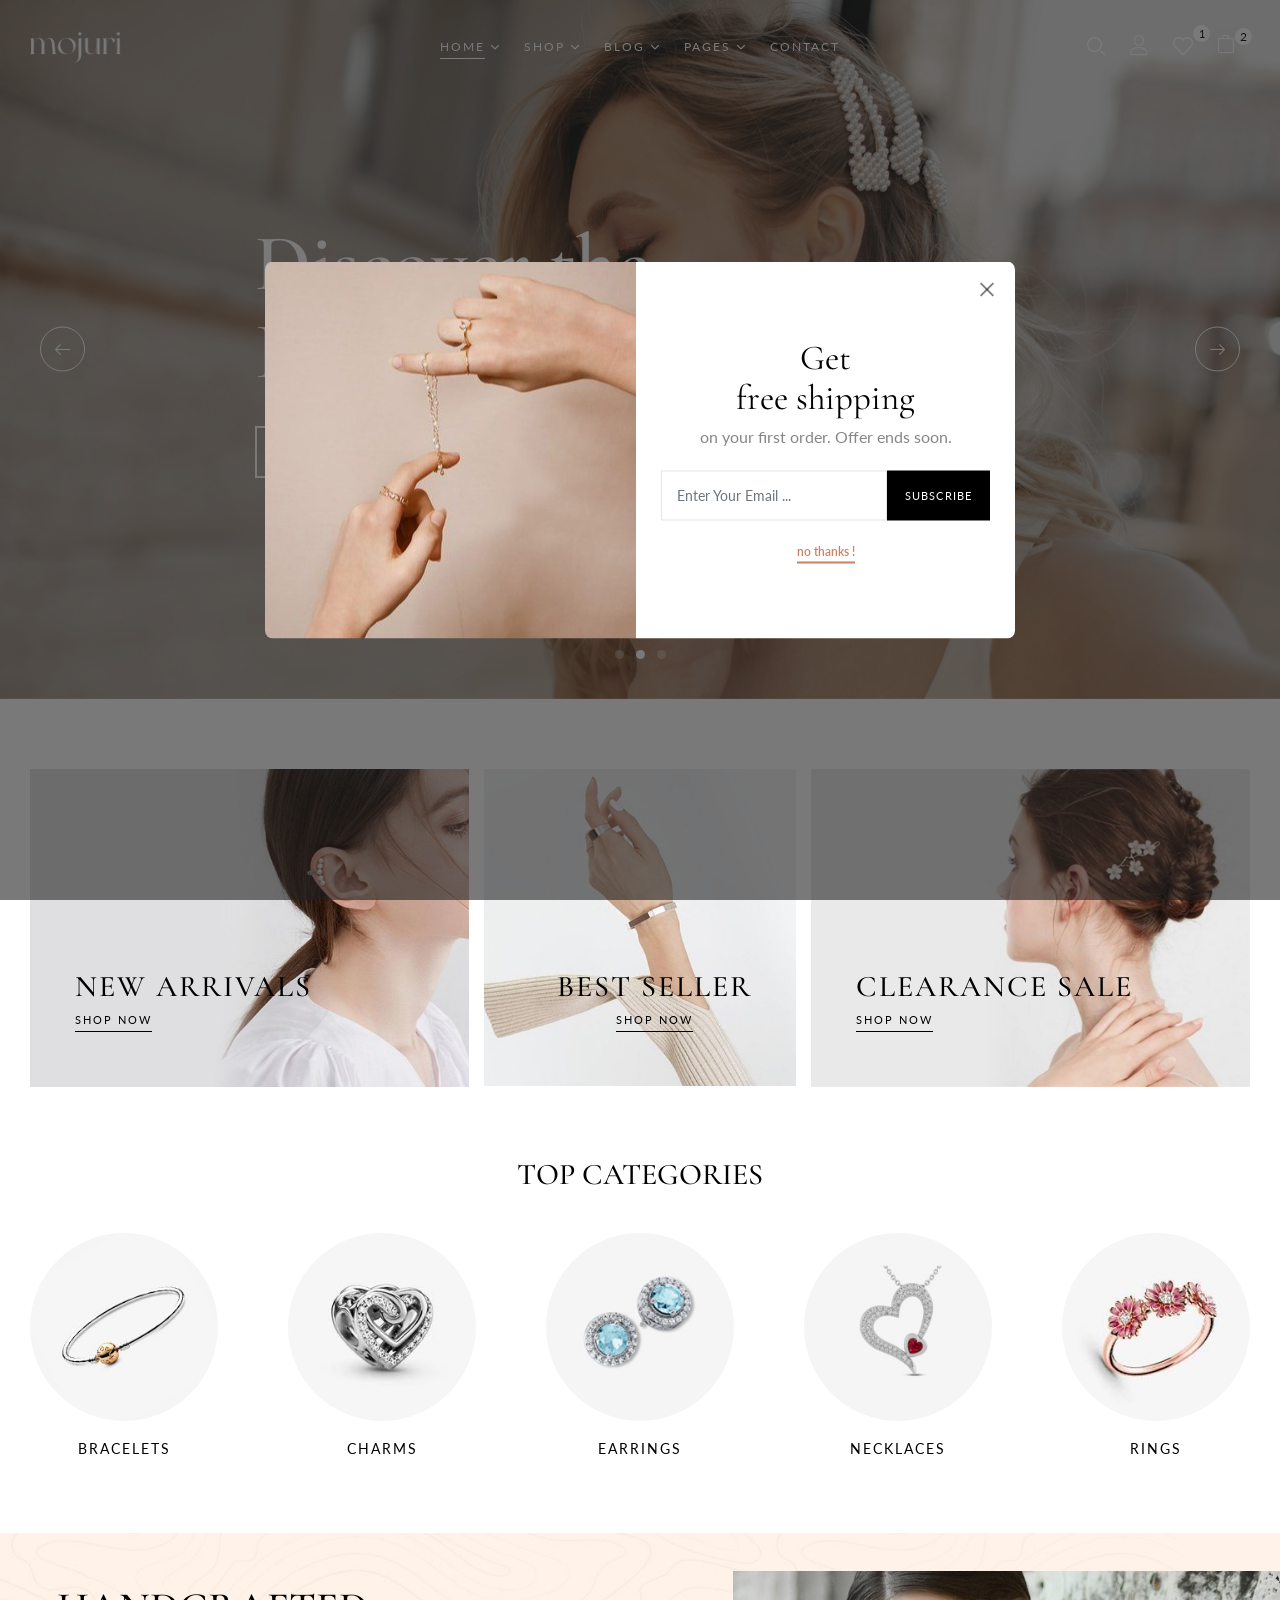
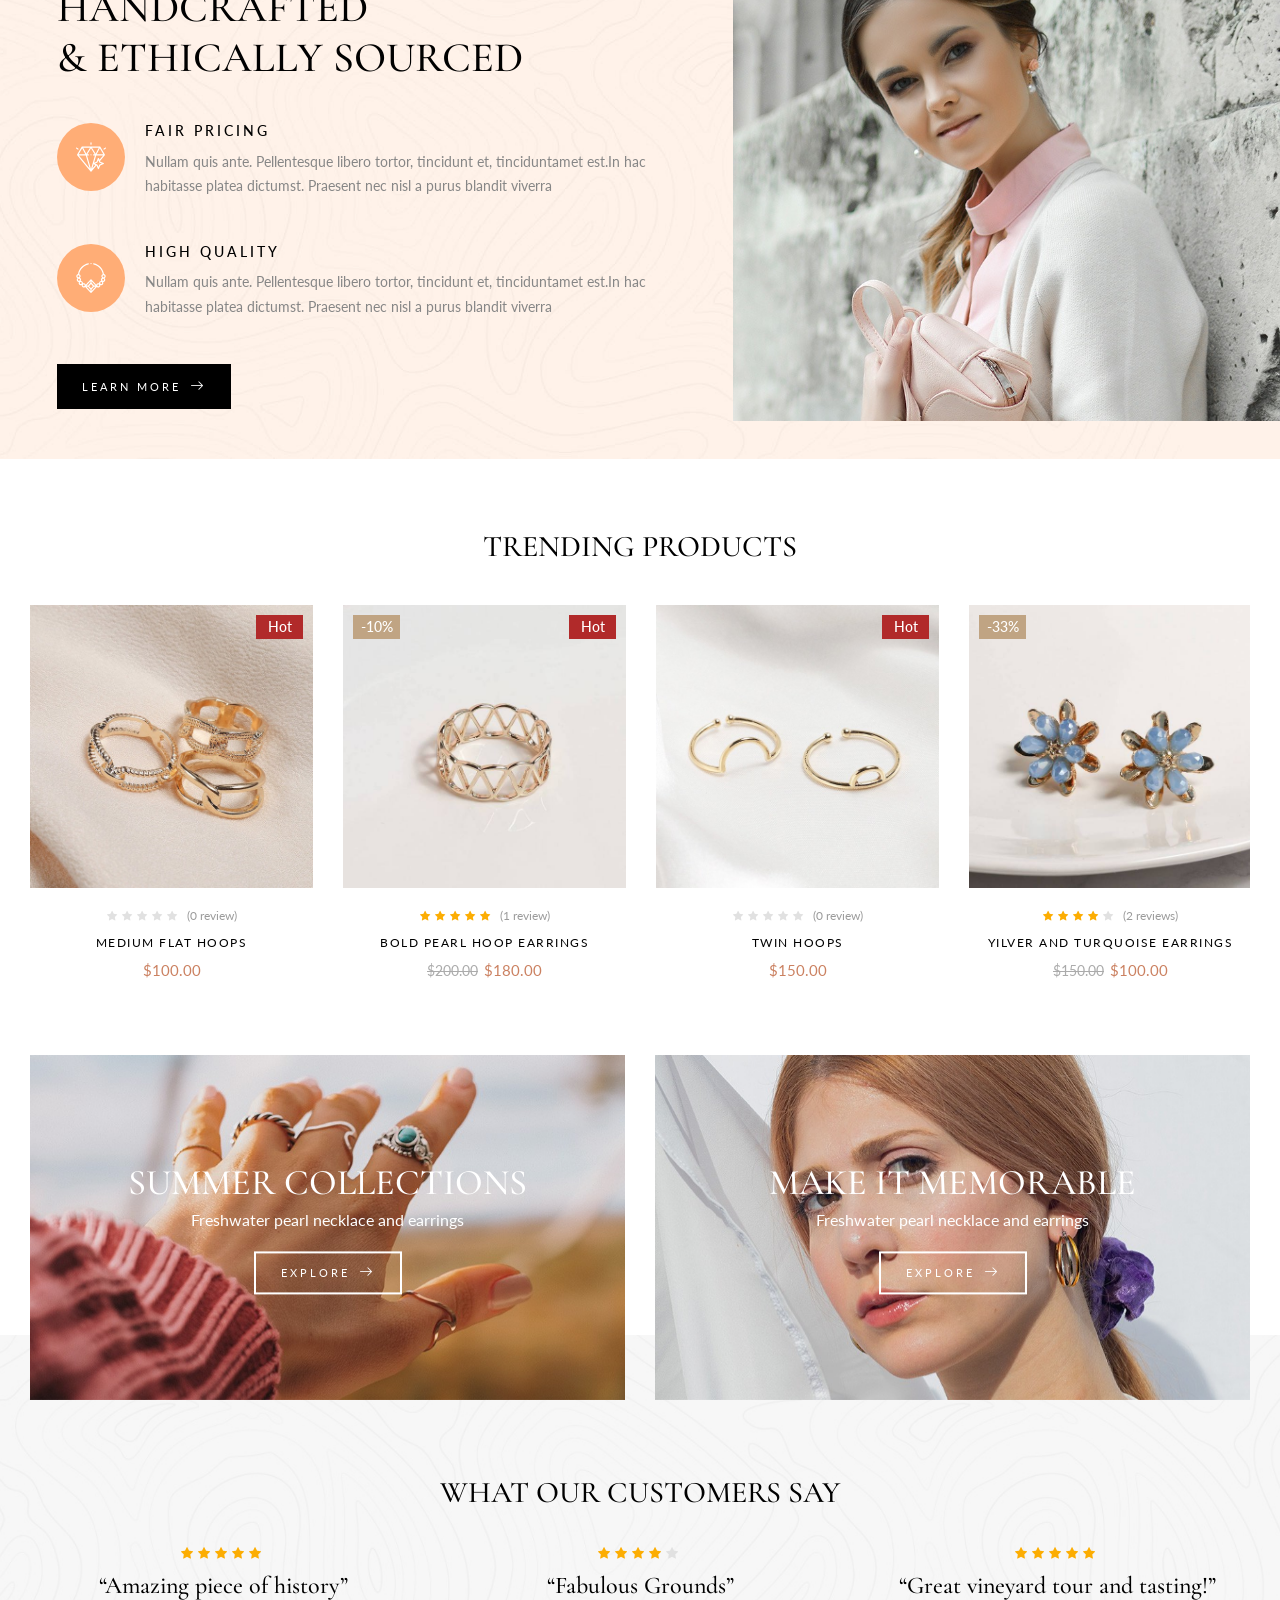
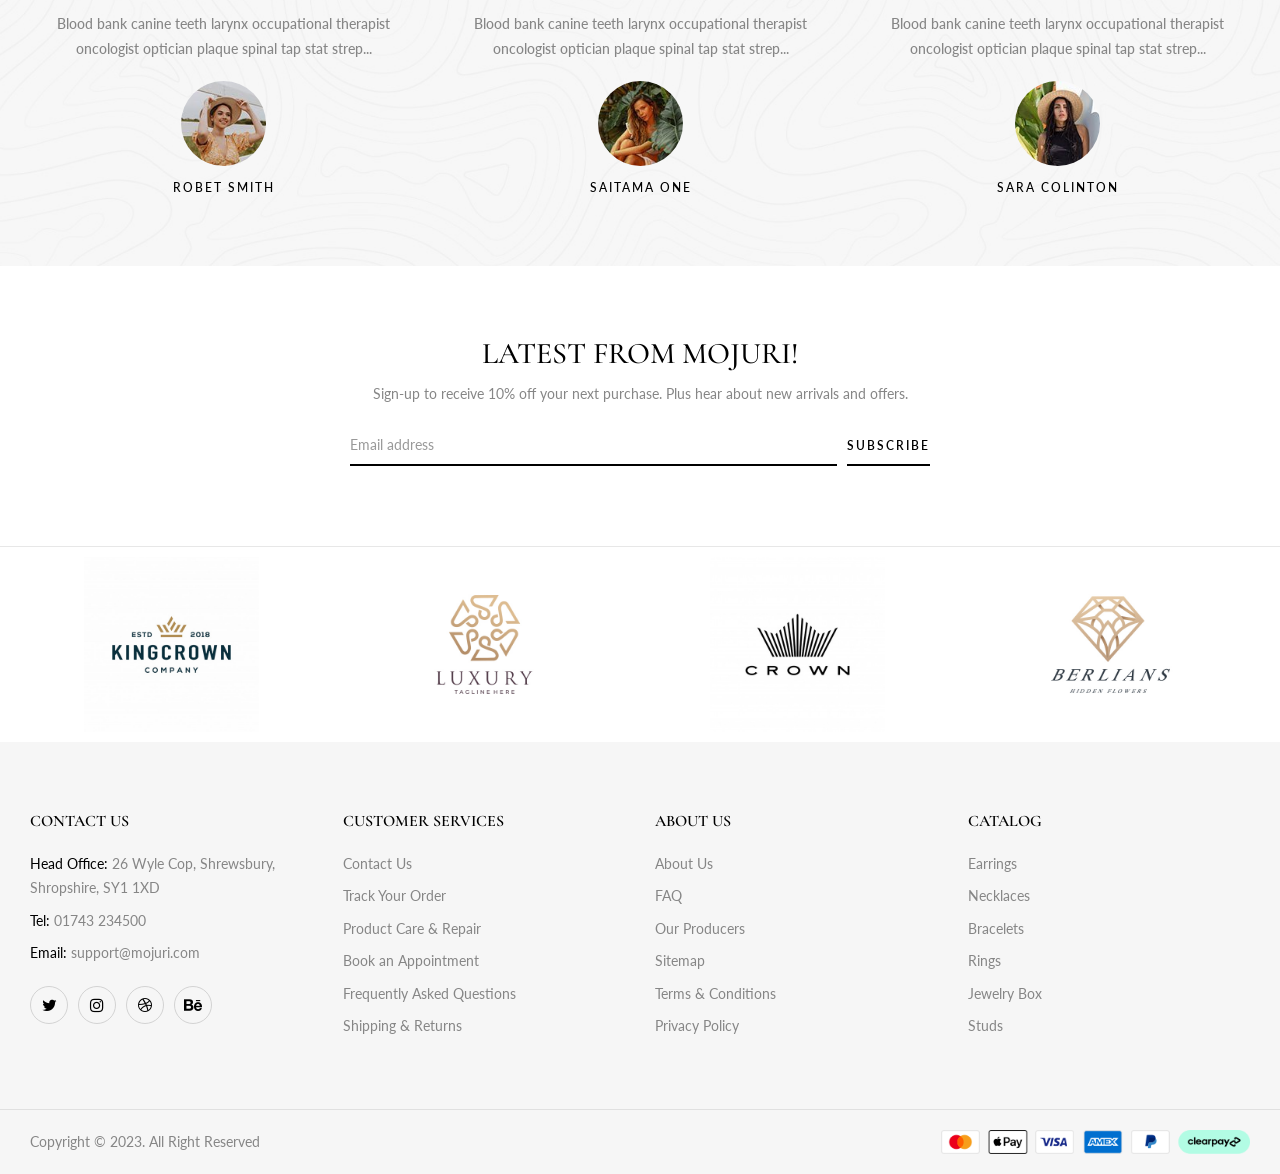
==== index.html @ 437c8e29 "content update" ====
<!DOCTYPE html>
<html lang="en">
	<head>
		<!-- Meta Data -->
		<meta charset="UTF-8">
		<meta http-equiv="X-UA-Compatible" content="IE=edge">
		<meta name="viewport" content="width=device-width, initial-scale=1">
		<title>Mojuri – Jewelry Store HTML Template</title>
		
		<!-- Favicon -->
		<link rel="shortcut icon" type="image/x-icon" href="media/favicon.png">
		
		<!-- Dependency Styles -->
		<link rel="stylesheet" href="libs/bootstrap/css/bootstrap.min.css" type="text/css">
		<link rel="stylesheet" href="libs/feather-font/css/iconfont.css" type="text/css">
		<link rel="stylesheet" href="libs/icomoon-font/css/icomoon.css" type="text/css">
		<link rel="stylesheet" href="libs/font-awesome/css/font-awesome.css" type="text/css">
		<link rel="stylesheet" href="libs/wpbingofont/css/wpbingofont.css" type="text/css">
		<link rel="stylesheet" href="libs/elegant-icons/css/elegant.css" type="text/css">
		<link rel="stylesheet" href="libs/slick/css/slick.css" type="text/css">
		<link rel="stylesheet" href="libs/slick/css/slick-theme.css" type="text/css">
		<link rel="stylesheet" href="libs/mmenu/css/mmenu.min.css" type="text/css">

		<!-- Site Stylesheet -->
		<link rel="stylesheet" href="assets/css/app.css" type="text/css">
		<link rel="stylesheet" href="assets/css/responsive.css" type="text/css">
		
		<!-- Google Web Fonts -->
		<link href="https://fonts.googleapis.com/css2?family=Cormorant+Garamond:ital,wght@0,300;0,400;0,500;0,600;0,700;1,300;1,400;1,500;1,600;1,700&display=swap" rel="stylesheet">
		<link href="https://fonts.googleapis.com/css2?family=Lato:ital,wght@0,100;0,300;0,400;0,700;0,900;1,100;1,300;1,400;1,700;1,900&display=swap" rel="stylesheet">
	</head>
	
	<body class="home">
		<div id="page" class="hfeed page-wrapper">
			<header id="site-header" class="site-header header-v1 color-white">
				<div class="header-mobile">
					<div class="section-padding">
						<div class="section-container">
							<div class="row">
								<div class="col-xl-4 col-lg-4 col-md-4 col-sm-3 col-3 header-left">
									<div class="navbar-header">
										<button type="button" id="show-megamenu" class="navbar-toggle"></button>
									</div>
								</div>
								<div class="col-xl-4 col-lg-4 col-md-4 col-sm-6 col-6 header-center">
									<div class="site-logo">
										<a href="index.html">
											<img width="400" height="79" src="media/logo-white.png" alt="Mojuri – Jewelry Store HTML Template" />
										</a>
									</div>
								</div>
								<div class="col-xl-4 col-lg-4 col-md-4 col-sm-3 col-3 header-right">
									<div class="mojuri-topcart dropdown">
										<div class="dropdown mini-cart top-cart">
											<div class="remove-cart-shadow"></div>
											<a class="dropdown-toggle cart-icon" href="#" role="button" data-toggle="dropdown" aria-haspopup="true" aria-expanded="false">
												<div class="icons-cart"><i class="icon-large-paper-bag"></i><span class="cart-count">2</span></div>
											</a>
											<div class="dropdown-menu cart-popup">
												<div class="cart-empty-wrap">
													<ul class="cart-list">
														<li class="empty">
															<span>No products in the cart.</span>
															<a class="go-shop" href="shop-grid-left.html">GO TO SHOP<i aria-hidden="true" class="arrow_right"></i></a>
														</li>
													</ul>
												</div>
												<div class="cart-list-wrap">
													<ul class="cart-list ">
														<li class="mini-cart-item">
															<a href="#" class="remove" title="Remove this item"><i class="icon_close"></i></a>
															<a href="shop-details.html" class="product-image"><img width="600" height="600" src="media/product/3.jpg" alt=""></a>
															<a href="shop-details.html" class="product-name">Twin Hoops</a>		
															<div class="quantity">Qty: 1</div>
															<div class="price">$150.00</div>
														</li>
														<li class="mini-cart-item">
															<a href="#" class="remove" title="Remove this item"><i class="icon_close"></i></a>													
															<a href="shop-details.html" class="product-image"><img width="600" height="600" src="media/product/1.jpg" alt=""></a>
															<a href="shop-details.html" class="product-name">Medium Flat Hoops</a>
															<div class="quantity">Qty: 1</div>
															<div class="price">$100.00</div>						
														</li>
													</ul>
													<div class="total-cart">
														<div class="title-total">Total: </div>
														<div class="total-price"><span>$250.00</span></div>
													</div>
													<div class="free-ship">
														<div class="title-ship">Buy <strong>$400</strong> more to enjoy <strong>FREE Shipping</strong></div>
														<div class="total-percent"><div class="percent" style="width:20%"></div></div>
													</div>
													<div class="buttons">
														<a href="shop-cart.html" class="button btn view-cart btn-primary">View cart</a>
														<a href="shop-checkout.html" class="button btn checkout btn-default">Check out</a>
													</div>
												</div>
											</div>
										</div>
									</div>
								</div>
							</div>
						</div>
					</div>

					<div class="header-mobile-fixed">
						<!-- Shop -->
						<div class="shop-page">
							<a href="shop-grid-left.html"><i class="wpb-icon-shop"></i></a>
						</div>

						<!-- Login -->
						<div class="my-account">
							<div class="login-header">
								<a href="page-my-account.html"><i class="wpb-icon-user"></i></a>
							</div>
						</div>

						<!-- Search -->
						<div class="search-box">
							<div class="search-toggle"><i class="wpb-icon-magnifying-glass"></i></div>
						</div>

						<!-- Wishlist -->
						<div class="wishlist-box">
							<a href="shop-wishlist.html"><i class="wpb-icon-heart"></i></a>
						</div>
					</div>
				</div>

				<div class="header-desktop">
					<div class="header-wrapper">
						<div class="section-padding">
							<div class="section-container large p-l-r">
								<div class="row">
									<div class="col-xl-3 col-lg-3 col-md-12 col-sm-12 col-12 header-left">
										<div class="site-logo">
											<a href="index.html">
												<img width="400" height="140" src="media/logo-white.png" alt="Mojuri – Jewelry Store HTML Template" />
											</a>
										</div>
									</div>

									<div class="col-xl-6 col-lg-6 col-md-12 col-sm-12 col-12 text-center header-center">
										<div class="site-navigation">
											<nav id="main-navigation">
												<ul id="menu-main-menu" class="menu">
													<li class="level-0 menu-item menu-item-has-children current-menu-item">
														<a href="index.html"><span class="menu-item-text">Home</span></a>
														<ul class="sub-menu">
															<li>
																<a href="index.html"><span class="menu-item-text">Home Clean</span></a>
															</li>
															<li>
																<a href="index2.html"><span class="menu-item-text">Home Collection</span></a>
															</li>
															<li>
																<a href="index3.html"><span class="menu-item-text">Home Minimal</span></a>
															</li>
															<li>
																<a href="index4.html"><span class="menu-item-text">Home Modern</span></a>
															</li>
															<li>
																<a href="index5.html"><span class="menu-item-text">Home Parallax</span></a>
															</li>
															<li>
																<a href="index6.html"><span class="menu-item-text">Home Strong</span></a>
															</li>
															<li>
																<a href="index7.html"><span class="menu-item-text">Home Style</span></a>
															</li>
															<li>
																<a href="index8.html"><span class="menu-item-text">Home Unique</span></a>
															</li>
														</ul>
													</li>
													<li class="level-0 menu-item menu-item-has-children">
														<a href="shop-grid-left.html"><span class="menu-item-text">Shop</span></a>
														<ul class="sub-menu">
															<li class="level-1 menu-item menu-item-has-children">
																<a href="shop-grid-left.html"><span class="menu-item-text">Shop - Products</span></a>
																<ul class="sub-menu">
																	<li>
																		<a href="shop-grid-left.html"><span class="menu-item-text">Shop Grid - Left Sidebar</span></a>
																	</li>
																	<li>
																		<a href="shop-list-left.html"><span class="menu-item-text">Shop List - Left Sidebar</span></a>
																	</li>
																	<li>
																		<a href="shop-grid-right.html"><span class="menu-item-text">Shop Grid - Right Sidebar</span></a>
																	</li>
																	<li>
																		<a href="shop-list-right.html"><span class="menu-item-text">Shop List - Right Sidebar</span></a>
																	</li>
																	<li>
																		<a href="shop-grid-fullwidth.html"><span class="menu-item-text">Shop Grid - No Sidebar</span></a>
																	</li>
																</ul>
															</li>
															<li>
																<a href="shop-details.html"><span class="menu-item-text">Shop Details</span></a>
															</li>
															<li>
																<a href="shop-cart.html"><span class="menu-item-text">Shop - Cart</span></a>
															</li>
															<li>
																<a href="shop-checkout.html"><span class="menu-item-text">Shop - Checkout</span></a>
															</li>
															<li>
																<a href="shop-wishlist.html"><span class="menu-item-text">Shop - Wishlist</span></a>
															</li>
														</ul>
													</li>
													<li class="level-0 menu-item menu-item-has-children mega-menu mega-menu-fullwidth align-center">
														<a href="blog-grid-left.html"><span class="menu-item-text">Blog</span></a>
														<div class="sub-menu">
															<div class="row">
																<div class="col-md-5">
																	<div class="menu-section">
																		<h2 class="sub-menu-title">Blog Category</h2>
																		<ul class="menu-list">
																			<li>
																				<a href="blog-grid-left.html"><span class="menu-item-text">Blog Grid - Left Sidebar</span></a>
																			</li>
																			<li>
																				<a href="blog-grid-right.html"><span class="menu-item-text">Blog Grid - Right Sidebar</span></a>
																			</li>
																			<li>
																				<a href="blog-list-left.html"><span class="menu-item-text">Blog List - Left Sidebar</span></a>
																			</li>
																			<li>
																				<a href="blog-list-right.html"><span class="menu-item-text">Blog List - Right Sidebar</span></a>
																			</li>
																			<li>
																				<a href="blog-grid-fullwidth.html"><span class="menu-item-text">Blog Grid - No Sidebar</span></a>
																			</li>
																		</ul>
																	</div>

																	<div class="menu-section">
																		<h2 class="sub-menu-title">Blog Details</h2>
																		<ul class="menu-list">
																			<li>
																				<a href="blog-details-left.html"><span class="menu-item-text">Blog Details - Left Sidebar</span></a>
																			</li>
																			<li>
																				<a href="blog-details-right.html"><span class="menu-item-text">Blog Details - Right Sidebar</span></a>
																			</li>
																			<li>
																				<a href="blog-details-fullwidth.html"><span class="menu-item-text">Blog Details - No Sidebar</span></a>
																			</li>
																		</ul>
																	</div>
																</div>
																<div class="col-md-7">
																	<div class="menu-section">
																		<h2 class="sub-menu-title">Recent Posts</h2>
																		<div class="block block-posts recent-posts p-t-5">
																			<ul class="posts-list">
																				<li class="post-item">
																					<a href="blog-details-right.html" class="post-image">
																						<img src="media/blog/1.jpg">
																					</a>
																					<div class="post-content">
																						<h2 class="post-title">
																							<a href="blog-details-right.html">
																								Bridial Fair Collections 2023
																							</a>
																						</h2>
																						<div class="post-time">
																							<span class="post-date">May 30, 2022</span>
																							<span class="post-comment">4 Comments</span>
																						</div>
																					</div>
																				</li>
																				<li class="post-item">
																					<a href="blog-details-right.html" class="post-image">
																						<img src="media/blog/2.jpg">
																					</a>
																					<div class="post-content">
																						<h2 class="post-title">
																							<a href="blog-details-right.html">
																								Our Sterling Silver
																							</a>
																						</h2>
																						<div class="post-time">
																							<span class="post-date">Aug 24, 2022</span>
																							<span class="post-comment">2 Comments</span>
																						</div>
																					</div>
																				</li>
																				<li class="post-item">
																					<a href="blog-details-right.html" class="post-image">
																						<img src="media/blog/3.jpg">
																					</a>
																					<div class="post-content">
																						<h2 class="post-title">
																							<a href="blog-details-right.html">
																								Kitchen Inspired On Japanese
																							</a>
																						</h2>
																						<div class="post-time">
																							<span class="post-date">Dec 06, 2022</span>
																							<span class="post-comment">1 Comment</span>
																						</div>
																					</div>
																				</li>
																			</ul>
																		</div>
																	</div>
																</div>
															</div>
														</div>
													</li>
													<li class="level-0 menu-item menu-item-has-children">
														<a href="#"><span class="menu-item-text">Pages</span></a>
														<ul class="sub-menu">
															<li>
																<a href="page-login.html"><span class="menu-item-text">Login / Register</span></a>
															</li>
															<li>
																<a href="page-forgot-password.html"><span class="menu-item-text">Forgot Password</span></a>
															</li>
															<li>
																<a href="page-my-account.html"><span class="menu-item-text">My Account</span></a>
															</li>
															<li>
																<a href="page-about.html"><span class="menu-item-text">About Us</span></a>
															</li>
															<li>
																<a href="page-contact.html"><span class="menu-item-text">Contact</span></a>
															</li>
															<li>
																<a href="page-faq.html"><span class="menu-item-text">FAQ</span></a>
															</li>
															<li>
																<a href="page-404.html"><span class="menu-item-text">Page 404</span></a>
															</li>
														</ul>
													</li>
													<li class="level-0 menu-item">
														<a href="page-contact.html"><span class="menu-item-text">Contact</span></a>
													</li>
												</ul>
											</nav>
										</div>
									</div>

									<div class="col-xl-3 col-lg-3 col-md-12 col-sm-12 col-12 header-right">
										<div class="header-page-link">
											<!-- Search -->
											<div class="search-box">
												<div class="search-toggle"><i class="icon-search"></i></div>
											</div>

											<!-- Login -->
											<div class="login-header icon">
												<a class="active-login" href="#"><i class="icon-user"></i></a>
												<div class="form-login-register">
													<div class="box-form-login">
														<div class="active-login"></div>
														<div class="box-content">
															<div class="form-login active">
																<form id="login_ajax" method="post" class="login">
																	<h2>Sign in</h2>
																	<p class="status"></p>
																	<div class="content">
																		<div class="username">
																			<input type="text" required="required" class="input-text" name="username" id="username" placeholder="Your name"/>
																		</div>
																		<div class="password">
																			<input class="input-text" required="required" type="password" name="password" id="password" placeholder="Password"/>
																		</div>
																		<div class="rememberme-lost">
																			<div class="rememberme">
																				<input name="rememberme" type="checkbox" id="rememberme" value="forever"/>
																				<label for="rememberme" class="inline">Remember me</label>
																			</div>
																			<div class="lost_password">
																				<a href="forgot-password.html">Lost your password?</a>
																			</div>
																		</div>
																		<div class="button-login">
																			<input type="submit" class="button" name="login" value="Login"/>
																		</div>
																		<div class="button-next-reregister">Create An Account</div>
																	</div>						
																</form>
															</div>
															<div class="form-register">
																<form method="post" class="register">
																	<h2>REGISTER</h2>
																	<div class="content">
																		<div class="email">
																			<input type="email" class="input-text" placeholder="Email" name="email" id="reg_email" value=""/>
																		</div>
																		<div class="password">
																			<input type="password" class="input-text" placeholder="Password" name="password" id="reg_password"/>
																		</div>															
																		<div class="button-register">
																			<input type="submit" class="button" name="register" value="Register"/>
																		</div>
																		<div class="button-next-login">Already has an account</div>
																	</div>
																</form>
															</div>
														</div>
													</div>
												</div>
											</div>

											<!-- Wishlist -->
											<div class="wishlist-box">
												<a href="shop-wishlist.html"><i class="icon-heart"></i></a>
												<span class="count-wishlist">1</span>
											</div>
											
											<!-- Cart -->
											<div class="mojuri-topcart dropdown light">
												<div class="dropdown mini-cart top-cart">
													<div class="remove-cart-shadow"></div>
													<a class="dropdown-toggle cart-icon" href="#" role="button" data-toggle="dropdown" aria-haspopup="true" aria-expanded="false">
														<div class="icons-cart"><i class="icon-large-paper-bag"></i><span class="cart-count">2</span></div>
													</a>
													<div class="dropdown-menu cart-popup">
														<div class="cart-empty-wrap">
															<ul class="cart-list">
																<li class="empty">
																	<span>No products in the cart.</span>
																	<a class="go-shop" href="shop-grid-left.html">GO TO SHOP<i aria-hidden="true" class="arrow_right"></i></a>
																</li>
															</ul>
														</div>
														<div class="cart-list-wrap">
															<ul class="cart-list ">
																<li class="mini-cart-item">
																	<a href="#" class="remove" title="Remove this item"><i class="icon_close"></i></a>
																	<a href="shop-details.html" class="product-image"><img width="600" height="600" src="media/product/3.jpg" alt=""></a>
																	<a href="shop-details.html" class="product-name">Twin Hoops</a>		
																	<div class="quantity">Qty: 1</div>
																	<div class="price">$150.00</div>
																</li>
																<li class="mini-cart-item">
																	<a href="#" class="remove" title="Remove this item"><i class="icon_close"></i></a>													
																	<a href="shop-details.html" class="product-image"><img width="600" height="600" src="media/product/1.jpg" alt=""></a>
																	<a href="shop-details.html" class="product-name">Medium Flat Hoops</a>
																	<div class="quantity">Qty: 1</div>
																	<div class="price">$100.00</div>						
																</li>
															</ul>
															<div class="total-cart">
																<div class="title-total">Total: </div>
																<div class="total-price"><span>$250.00</span></div>
															</div>
															<div class="free-ship">
																<div class="title-ship">Buy <strong>$400</strong> more to enjoy <strong>FREE Shipping</strong></div>
																<div class="total-percent"><div class="percent" style="width:20%"></div></div>
															</div>
															<div class="buttons">
																<a href="shop-cart.html" class="button btn view-cart btn-primary">View cart</a>
																<a href="shop-checkout.html" class="button btn checkout btn-default">Check out</a>
															</div>
														</div>
													</div>
												</div>
											</div>
										</div>
									</div>
								</div>
							</div>
						</div>
					</div>
				</div>
			</header>

			<div id="site-main" class="site-main">
				<div id="main-content" class="main-content">
					<div id="primary" class="content-area">
						<div id="content" class="site-content" role="main">
							<section class="section m-b-70">
								<!-- Block Sliders -->
								<div class="block block-sliders auto-height color-white nav-center">
									<div class="slick-sliders" data-autoplay="true" data-dots="true" data-nav="true" data-columns4="1" data-columns3="1" data-columns2="1" data-columns1="1" data-columns1440="1" data-columns="1">
										<div class="item slick-slide">
											<div class="item-content">
												<div class="content-image">
													<img width="1920" height="1080" src="media/slider/1-1.jpg" alt="Image Slider">
												</div>
												<div class="item-info horizontal-start vertical-middle">
													<div class="content">
														<h2 class="title-slider">Discover a <br>world of jewelry</h2>
														<a class="button-slider button button-white button-outline thick-border" href="shop-grid-left.html">Explore Bestseller</a>
													</div>
												</div>
											</div>
										</div>
										<div class="item slick-slide">
											<div class="item-content">
												<div class="content-image">
													<img width="1920" height="1080" src="media/slider/1-2.jpg" alt="Image Slider">
												</div>
												<div class="item-info horizontal-start vertical-middle">
													<div class="content">
														<h2 class="title-slider">Discover the<br> Best of the Best</h2>
														<a class="button-slider button button-white button-outline thick-border" href="shop-grid-left.html">Explore Bestseller</a>
													</div>
												</div>
											</div>
										</div>
										<div class="item slick-slide">
											<div class="item-content">
												<div class="content-image">
													<img width="1920" height="1080" src="media/slider/1-3.jpg" alt="Image Slider">
												</div>
												<div class="item-info horizontal-start vertical-middle">
													<div class="content">
														<h2 class="title-slider">Oh,<br> Hello Newness!</h2>
														<a class="button-slider button button-white button-outline thick-border" href="shop-grid-left.html">Explore Bestseller</a>
													</div>
												</div>
											</div>
										</div>
									</div>
								</div>
							</section>

							<section class="section section-padding m-b-70">
								<div class="section-container large">
									<!-- Block Banners (Layout 1) -->
									<div class="block block-banners layout-1 banners-effect">
										<div class="block-widget-wrap small-space">
											<div class="row">
												<div class="section-column left sm-m-b">
													<div class="block-widget-banner">
														<div class="bg-banner">
															<div class="banner-wrapper banners">
																<div class="banner-image">
																	<a href="shop-grid-left.html">
																		<img width="630" height="457" src="media/banner/banner-1-1.jpg" alt="Banner Image">
																	</a>
																</div>
																<div class="banner-wrapper-infor">
																	<div class="info">
																		<div class="content">
																			<h3 class="title-banner">New Arrivals</h3>
																			<a class="button" href="shop-grid-left.html">Shop Now</a>						
																		</div>
																	</div>
																</div>
															</div>
														</div>
													</div>
												</div>
												<div class="section-column center sm-m-b">
													<div class="block-widget-banner">
														<div class="bg-banner">
															<div class="banner-wrapper banners">
																<div class="banner-image">
																	<a href="shop-grid-left.html">
																		<img width="450" height="457" src="media/banner/banner-1-2.jpg" alt="Banner Image">
																	</a>
																</div>
																<div class="banner-wrapper-infor text-center">
																	<div class="info">
																		<div class="content">
																			<h3 class="title-banner">Best Seller</h3>
																			<a class="button center" href="shop-grid-left.html">Shop Now</a>						
																		</div>
																	</div>
																</div>
															</div>
														</div>
													</div>
												</div>
												<div class="section-column right">
													<div class="block-widget-banner">
														<div class="bg-banner">
															<div class="banner-wrapper banners">
																<div class="banner-image">
																	<a href="shop-grid-left.html">
																		<img width="630" height="457" src="media/banner/banner-1-3.jpg" alt="Banner Image">
																	</a>
																</div>
																<div class="banner-wrapper-infor">
																	<div class="info">
																		<div class="content">
																			<h3 class="title-banner">Clearance Sale</h3>
																			<a class="button" href="shop-grid-left.html">Shop Now</a>						
																		</div>
																	</div>
																</div>
															</div>
														</div>
													</div>
												</div>
											</div>
										</div>
									</div>
								</div>
							</section>

							<section class="section section-padding m-b-70">
								<div class="section-container">
									<!-- Block Product Categories -->
									<div class="block block-product-cats slider round-border">
										<div class="block-widget-wrap">
											<div class="block-title"><h2>Top Categories</h2></div>
											<div class="block-content">
												<div class="product-cats-list slick-wrap">
													<div class="slick-sliders content-category" data-dots="0" data-slidestoscroll="true" data-nav="1" data-columns4="2" data-columns3="3" data-columns2="3" data-columns1="5" data-columns1440="5" data-columns="5">
														<div class="item item-product-cat slick-slide">	
															<div class="item-product-cat-content">
																<a href="shop-grid-left.html">
																	<div class="item-image animation-horizontal">
																		<img width="258" height="258" src="media/product/cat-1.jpg" alt="Bracelets">
																	</div>
																</a>			
																<div class="product-cat-content-info">
																	<h2 class="item-title">
																		<a href="shop-grid-left.html">Bracelets</a>
																	</h2>
																</div>
															</div>
														</div>
														<div class="item item-product-cat slick-slide">	
															<div class="item-product-cat-content">
																<a href="shop-grid-left.html">
																	<div class="item-image animation-horizontal">
																		<img width="258" height="258" src="media/product/cat-2.jpg" alt="Charms">
																	</div>
																</a>			
																<div class="product-cat-content-info">
																	<h2 class="item-title">
																		<a href="shop-grid-left.html">Charms</a>
																	</h2>
																</div>
															</div>
														</div>
														<div class="item item-product-cat slick-slide">	
															<div class="item-product-cat-content">
																<a href="shop-grid-left.html">
																	<div class="item-image animation-horizontal">
																		<img width="258" height="258" src="media/product/cat-3.jpg" alt="Earrings">
																	</div>
																</a>			
																<div class="product-cat-content-info">
																	<h2 class="item-title">
																		<a href="shop-grid-left.html">Earrings</a>
																	</h2>
																</div>
															</div>
														</div>
														<div class="item item-product-cat slick-slide">	
															<div class="item-product-cat-content">
																<a href="shop-grid-left.html">
																	<div class="item-image animation-horizontal">
																		<img width="258" height="258" src="media/product/cat-4.jpg" alt="Necklaces">
																	</div>
																</a>			
																<div class="product-cat-content-info">
																	<h2 class="item-title">
																		<a href="shop-grid-left.html">Necklaces</a>
																	</h2>
																</div>
															</div>
														</div>
														<div class="item item-product-cat slick-slide">	
															<div class="item-product-cat-content">
																<a href="shop-grid-left.html">
																	<div class="item-image animation-horizontal">
																		<img width="258" height="258" src="media/product/cat-5.jpg" alt="Rings">
																	</div>
																</a>			
																<div class="product-cat-content-info">
																	<h2 class="item-title">
																		<a href="shop-grid-left.html">Rings</a>
																	</h2>
																</div>
															</div>
														</div>
														<div class="item item-product-cat slick-slide">	
															<div class="item-product-cat-content">
																<a href="shop-grid-left.html">
																	<div class="item-image animation-horizontal">
																		<img width="258" height="258" src="media/product/cat-1.jpg" alt="Bracelets">
																	</div>
																</a>			
																<div class="product-cat-content-info">
																	<h2 class="item-title">
																		<a href="shop-grid-left.html">Bracelets</a>
																	</h2>
																</div>
															</div>
														</div>
													</div>
												</div>
											</div>
										</div>
									</div>
								</div>
							</section>

							<section class="section background-img bg-img-1 m-b-70">
								<!-- Block Intro -->
								<div class="block block-intro">
									<div class="row">
										<div class="section-column left">
											<div class="intro-wrap">
												<h2 class="intro-title">Handcrafted<br> &amp; Ethically Sourced</h2>
												<div class="intro-item">
													<div class="icon">
														<span class="wrap animation-horizontal">
															<svg xmlns="http://www.w3.org/2000/svg" id="Capa_1" height="100%" viewBox="0 0 512.001 512.001" width="100%"><g><g><g><g><path d="m479.371 131.029c-3.099 0-6.154-1.436-8.11-4.139-3.236-4.475-2.233-10.727 2.241-13.963l22.638-16.376c4.475-3.239 10.727-2.233 13.964 2.241 3.236 4.475 2.233 10.727-2.241 13.963l-22.638 16.376c-1.772 1.281-3.823 1.898-5.854 1.898z"></path></g></g><g><g><path d="m32.63 131.029c-2.032 0-4.082-.617-5.854-1.898l-22.637-16.376c-4.475-3.237-5.478-9.488-2.241-13.963 3.238-4.474 9.49-5.478 13.964-2.241l22.638 16.375c4.475 3.237 5.478 9.488 2.241 13.963-1.956 2.703-5.012 4.14-8.111 4.14z"></path></g></g><g><g><path d="m256.001 49.025c-5.522 0-10-4.477-10-10v-23.867c0-5.523 4.478-10 10-10s10 4.477 10 10v23.866c0 5.523-4.478 10.001-10 10.001z"></path></g></g><g><path d="m492.647 215.277-77.499-133.949c-1.787-3.09-5.086-4.992-8.655-4.992h-300.986c-3.569 0-6.868 1.902-8.655 4.992l-77.498 133.949c-2.092 3.614-1.717 8.147.939 11.369l227.991 276.558c1.899 2.305 4.729 3.639 7.716 3.639s5.816-1.334 7.716-3.639l85.631-103.871 1.009.399 22.572 57.368c1.505 3.824 5.196 6.338 9.306 6.338s7.801-2.514 9.306-6.338l22.572-57.368 57.228-22.623c3.817-1.509 6.324-5.196 6.324-9.3s-2.507-7.791-6.323-9.3l-57.229-22.623-4.026-10.231 81.621-99.009c2.657-3.222 3.032-7.754.94-11.369zm-25.994-4.992h-113.904l53.737-103.991zm-210.652 248.864-67.465-228.863h22.259c5.522 0 10-4.477 10-10s-4.478-10-10-10h-17.303l62.508-102.427 62.508 102.426h-17.301c-5.522 0-10 4.477-10 10s4.478 10 10 10h22.26zm79.601-259.246-63.204-103.567h116.722zm-167.918 30.382 65.943 223.697-184.414-223.697zm8.713-30.382-53.517-103.567h116.722zm-70.883-93.609 53.736 103.991h-113.902zm172.86 347.689 21.836-74.074 29.588 11.696zm162.089-86.174-37.741 14.919c-2.577 1.019-4.615 3.06-5.63 5.638l-14.857 37.76-14.857-37.76c-1.015-2.578-3.053-4.62-5.63-5.638l-37.741-14.919 37.742-14.92c2.576-1.019 4.614-3.06 5.629-5.638l14.857-37.76 14.857 37.76c1.015 2.578 3.053 4.62 5.629 5.638zm-48.923-89.291c-1.505-3.824-5.196-6.338-9.306-6.338s-7.801 2.514-9.306 6.338l-22.572 57.368-42.071 16.631 36.032-122.232h118.47l-61.075 74.087z"></path><g><path d="m256.18 230.291c-4.12 0-7.897-2.638-9.35-6.483-1.491-3.948-.269-8.58 3.006-11.255 3.235-2.643 7.897-2.987 11.481-.842 3.583 2.144 5.496 6.426 4.674 10.529-.924 4.61-5.103 8.051-9.811 8.051z"></path></g></g></g></g></svg>
														</span>
													</div>
													<div class="content">
														<h3 class="title">FAIR PRICING</h3>
														<div class="text">Nullam quis ante. Pellentesque libero tortor, tincidunt et, tinciduntamet est.In hac habitasse platea dictumst. Praesent nec nisl a purus blandit viverra</div>
													</div>
												</div>
												<div class="intro-item">
													<div class="icon">
														<span class="wrap animation-horizontal">
															<svg xmlns="http://www.w3.org/2000/svg" id="Capa_1" height="100%" viewBox="0 0 511.985 511.985" width="100%"><g><g><path d="m256.002 19.995c-4.193 0-8.038-2.714-9.438-6.667-1.415-3.996-.091-8.565 3.231-11.192 3.218-2.545 7.81-2.846 11.333-.741 3.587 2.144 5.493 6.408 4.697 10.512-.902 4.643-5.097 8.088-9.823 8.088z"></path><path d="m486.898 258.449c12.552-6.567 20.748-20.113 19.768-35.14-.641-9.838-5.073-18.839-12.478-25.343-4.91-4.312-10.737-7.185-16.974-8.444-14.109-91.307-83.346-165.063-174.016-184.544-5.399-1.16-10.723 2.277-11.883 7.68-1.162 5.402 2.278 10.723 7.68 11.884 82.042 17.628 144.813 84.063 158.199 166.49-14.984 5.483-25.248 20.366-24.158 37.083.64 9.831 5.066 18.824 12.46 25.326-8.551 4.454-14.918 11.927-17.963 21.102-3.64 10.962-1.835 22.447 3.935 31.503-1.269-.047-2.548-.03-3.833.054-9.835.642-18.83 5.079-25.331 12.493-7.141 8.146-10.047 18.579-8.897 28.58-.57-.221-1.148-.429-1.732-.623-9.356-3.111-19.359-2.388-28.169 2.032-8.947 4.489-15.278 12.151-18.315 20.944l-81.746-89.114-.161-.16c-4.044-4.041-10.602-4.025-14.626.035l-.032.032c-.002.002-81.832 89.207-81.832 89.207-3.037-8.793-9.368-16.455-18.315-20.944-8.81-4.42-18.817-5.144-28.169-2.032-.584.194-1.162.402-1.732.623 1.15-10.002-1.756-20.435-8.897-28.581-6.501-7.413-15.496-11.85-25.331-12.492-1.284-.085-2.563-.103-3.831-.056 5.769-9.056 7.574-20.539 3.935-31.5-3.046-9.176-9.413-16.649-17.964-21.103 7.394-6.502 11.819-15.495 12.46-25.326 1.09-16.717-9.173-31.6-24.157-37.083 13.363-82.19 76.353-148.774 157.896-166.426 5.366-1.162 9.066-6.345 8.026-11.735-1.066-5.526-6.455-9.066-11.928-7.893-90.28 19.398-159.919 93.388-174.016 184.542-6.234 1.26-12.064 4.135-16.973 8.446-7.405 6.504-11.838 15.504-12.479 25.343-.98 15.028 7.216 28.573 19.768 35.14-10.777 9.503-15.465 24.89-10.66 39.366 3.107 9.358 9.668 16.946 18.478 21.365 5.21 2.614 10.837 3.935 16.5 3.935.477 0 .955-.01 1.433-.028-8.588 13.487-7.683 31.584 3.374 44.198 6.501 7.413 15.496 11.85 25.331 12.492.822.054 1.64.08 2.455.08 4.598 0 9.089-.848 13.29-2.48-1.698 14.954 5.912 30.08 20.119 37.209 5.21 2.614 10.836 3.934 16.499 3.934 3.914 0 7.847-.631 11.67-1.902 4.973-1.653 9.445-4.285 13.207-7.712l91.792 100.065c.005.005.018.019.04.04 4.089 3.962 10.592 3.958 14.72.036l.03-.029 91.836-100.113c3.762 3.427 8.234 6.058 13.207 7.712 3.824 1.271 7.755 1.902 11.67 1.902 5.662 0 11.289-1.32 16.499-3.934 14.206-7.128 21.817-22.255 20.119-37.209 4.201 1.632 8.691 2.48 13.29 2.48.815 0 1.634-.026 2.455-.08 9.835-.642 18.83-5.079 25.331-12.493 11.057-12.613 11.962-30.709 3.375-44.197.477.019.955.028 1.432.028 5.662 0 11.29-1.321 16.5-3.935 8.809-4.419 15.371-12.007 18.478-21.365 4.806-14.475.117-29.862-10.659-39.365zm-18.146-49.608c4.491-.292 8.841 1.184 12.229 4.16 3.391 2.979 5.422 7.101 5.716 11.61.607 9.302-6.459 17.364-15.749 17.971-4.492.296-8.841-1.183-12.23-4.159-3.391-2.978-5.421-7.101-5.715-11.609-.606-9.303 6.459-17.366 15.749-17.973zm-212.76 224.088-32.196-38.257 32.196-38.257 32.195 38.257zm10.006-95.702v-24.429l65.927 71.869h-26.004zm-20.011-24.429v24.429l-39.924 47.44h-26.003zm-220.7-88.188c.294-4.507 2.324-8.63 5.716-11.609 3.106-2.728 7.014-4.197 11.109-4.197.371 0 .746.012 1.121.036 9.29.607 16.355 8.67 15.749 17.973-.294 4.507-2.324 8.631-5.715 11.609-3.389 2.974-7.728 4.445-12.23 4.159-9.291-.606-16.357-8.668-15.75-17.971zm16.591 76.684c-4.032-2.023-7.036-5.497-8.459-9.783-2.937-8.849 1.863-18.438 10.7-21.377 1.749-.581 3.547-.87 5.337-.87 2.59 0 5.163.604 7.546 1.8 4.031 2.023 7.036 5.496 8.459 9.783 2.937 8.849-1.863 18.438-10.701 21.377-4.278 1.422-8.854 1.093-12.882-.93zm51.2 54.354c-3.389 2.977-7.74 4.454-12.23 4.16-4.499-.294-8.614-2.324-11.588-5.716-6.145-7.01-5.447-17.715 1.557-23.864 3.105-2.728 7.013-4.197 11.107-4.197.373 0 .747.012 1.123.036 4.499.294 8.614 2.324 11.588 5.716 6.142 7.011 5.445 17.717-1.557 23.865zm44.184 41.98c-4.28 1.422-8.854 1.093-12.882-.929-8.327-4.177-11.704-14.358-7.528-22.695 2.022-4.035 5.491-7.042 9.77-8.465 1.749-.581 3.546-.87 5.336-.87 2.59 0 5.164.604 7.547 1.8 8.326 4.177 11.704 14.357 7.528 22.694-2.021 4.036-5.492 7.042-9.771 8.465zm68.801 7.05 39.924 47.44v24.429l-65.927-71.869zm59.935 71.869v-24.429l39.923-47.44h26.004zm121.606-79.848c-4.029 2.023-8.604 2.352-12.882.929-4.279-1.423-7.749-4.429-9.771-8.465-4.175-8.337-.797-18.517 7.528-22.694 4.03-2.022 8.604-2.354 12.883-.93 4.279 1.423 7.748 4.429 9.77 8.465 4.176 8.337.799 18.518-7.528 22.695zm55.122-42.607c-2.974 3.392-7.09 5.423-11.588 5.717-4.488.293-8.841-1.183-12.229-4.16-.001 0-.001 0-.001 0-7.003-6.149-7.699-16.855-1.556-23.863 2.974-3.392 7.09-5.423 11.588-5.717.375-.024.749-.036 1.123-.036 4.094 0 8.001 1.469 11.108 4.197 7.002 6.148 7.699 16.853 1.555 23.862zm35.839-62.581c-1.423 4.286-4.426 7.76-8.459 9.783-4.03 2.023-8.604 2.353-12.882.93-8.838-2.939-13.638-12.528-10.7-21.378 1.422-4.285 4.426-7.759 8.458-9.782 4.03-2.023 8.604-2.353 12.882-.93 8.838 2.94 13.638 12.529 10.701 21.377z"></path></g></g></svg>
														</span>
													</div>
													<div class="content">
														<h3 class="title">HIGH QUALITY</h3>
														<div class="text">Nullam quis ante. Pellentesque libero tortor, tincidunt et, tinciduntamet est.In hac habitasse platea dictumst. Praesent nec nisl a purus blandit viverra</div>
													</div>
												</div>
												<div class="intro-btn">
													<a href="shop-grid-left.html" class="button button-black button-arrow animation-horizontal">LEARN MORE</a>
												</div>
											</div>
										</div>
										<div class="section-column right">
											<a href="#">
												<img class="hover-opacity" width="820" height="674" src="media/banner/intro-1.jpg" alt="intro">
											</a>
										</div>
									</div>
								</div>
							</section>

							<section class="section section-padding m-b-70">
								<div class="section-container large">
									<!-- Block Products -->
									<div class="block block-products slider">
										<div class="block-widget-wrap">
											<div class="block-title"><h2>Trending Products</h2></div>
											<div class="block-content">
												<div class="content-product-list slick-wrap">
													<div class="slick-sliders products-list grid" data-slidestoscroll="true" data-dots="false" data-nav="1" data-columns4="1" data-columns3="2" data-columns2="2" data-columns1="3" data-columns1440="4" data-columns="4">
														<div class="item-product slick-slide">
															<div class="items">
																<div class="products-entry clearfix product-wapper">
																	<div class="products-thumb">
																		<div class="product-lable">
																			<div class="hot">Hot</div>
																		</div>
																		<div class="product-thumb-hover">
																			<a href="shop-details.html">
																				<img width="600" height="600" src="media/product/1.jpg" class="post-image" alt="">
																				<img width="600" height="600" src="media/product/1-2.jpg" class="hover-image back" alt="">
																			</a>
																		</div>		
																		<div class="product-button">
																			<div class="btn-add-to-cart" data-title="Add to cart">
																				<a rel="nofollow" href="#" class="product-btn button">Add to cart</a>
																			</div>
																			<div class="btn-wishlist" data-title="Wishlist">
																				<button class="product-btn">Add to wishlist</button>
																			</div>
																			<div class="btn-compare" data-title="Compare">
																				<button class="product-btn">Compare</button>
																			</div>
																			<span class="product-quickview" data-title="Quick View">
																				<a href="#" class="quickview quickview-button">Quick View <i class="icon-search"></i></a>
																			</span>		
																		</div>
																	</div>
																	<div class="products-content">
																		<div class="contents">
																			<div class="rating">
																				<div class="star star-0"></div><span class="count">(0 review)</span>
																			</div>
																			<h3 class="product-title"><a href="shop-details.html">Medium Flat Hoops</a></h3>
																			<span class="price">$100.00</span>
																		</div>
																	</div>
																</div>
															</div>
														</div>
														<div class="item-product slick-slide">
															<div class="items">
																<div class="products-entry clearfix product-wapper">
																	<div class="products-thumb">
																		<div class="product-lable">
																			<div class="onsale">-10%</div>
																			<div class="hot">Hot</div>
																		</div>
																		<div class="product-thumb-hover">
																			<a href="shop-details.html">
																				<img width="600" height="600" src="media/product/2.jpg" class="post-image" alt="">
																				<img width="600" height="600" src="media/product/2-2.jpg" class="hover-image back" alt="">
																			</a>
																		</div>		
																		<div class="product-button">
																			<div class="btn-add-to-cart" data-title="Add to cart">
																				<a rel="nofollow" href="#" class="product-btn button">Add to cart</a>
																			</div>
																			<div class="btn-wishlist" data-title="Wishlist">
																				<button class="product-btn">Add to wishlist</button>
																			</div>
																			<div class="btn-compare" data-title="Compare">
																				<button class="product-btn">Compare</button>
																			</div>
																			<span class="product-quickview" data-title="Quick View">
																				<a href="#" class="quickview quickview-button">Quick View <i class="icon-search"></i></a>
																			</span>		
																		</div>
																	</div>
																	<div class="products-content">
																		<div class="contents">
																			<div class="rating">
																				<div class="star star-5"></div><span class="count">(1 review)</span>
																			</div>
																			<h3 class="product-title"><a href="shop-details.html">Bold Pearl Hoop Earrings</a></h3>
																			<span class="price">
																				<del aria-hidden="true"><span>$200.00</span></del>
																				<ins><span>$180.00</span></ins>
																			</span>
																		</div>
																	</div>
																</div>
															</div>
														</div>
														<div class="item-product slick-slide">
															<div class="items">
																<div class="products-entry clearfix product-wapper">
																	<div class="products-thumb">
																		<div class="product-lable">
																			<div class="hot">Hot</div>
																		</div>
																		<div class="product-thumb-hover">
																			<a href="shop-details.html">
																				<img width="600" height="600" src="media/product/3.jpg" class="post-image" alt="">
																				<img width="600" height="600" src="media/product/3-2.jpg" class="hover-image back" alt="">
																			</a>
																		</div>		
																		<div class="product-button">
																			<div class="btn-add-to-cart" data-title="Add to cart">
																				<a rel="nofollow" href="#" class="product-btn button">Add to cart</a>
																			</div>
																			<div class="btn-wishlist" data-title="Wishlist">
																				<button class="product-btn">Add to wishlist</button>
																			</div>
																			<div class="btn-compare" data-title="Compare">
																				<button class="product-btn">Compare</button>
																			</div>
																			<span class="product-quickview" data-title="Quick View">
																				<a href="#" class="quickview quickview-button">Quick View <i class="icon-search"></i></a>
																			</span>		
																		</div>
																	</div>
																	<div class="products-content">
																		<div class="contents">
																			<div class="rating">
																				<div class="star star-0"></div><span class="count">(0 review)</span>
																			</div>
																			<h3 class="product-title"><a href="shop-details.html">Twin Hoops</a></h3>
																			<span class="price">$150.00</span>
																		</div>
																	</div>
																</div>
															</div>
														</div>
														<div class="item-product slick-slide">
															<div class="items">
																<div class="products-entry clearfix product-wapper">
																	<div class="products-thumb">
																		<div class="product-lable">
																			<div class="onsale">-33%</div>
																		</div>
																		<div class="product-thumb-hover">
																			<a href="shop-details.html">
																				<img width="600" height="600" src="media/product/4.jpg" class="post-image" alt="">
																				<img width="600" height="600" src="media/product/4-2.jpg" class="hover-image back" alt="">
																			</a>
																		</div>		
																		<div class="product-button">
																			<div class="btn-add-to-cart" data-title="Add to cart">
																				<a rel="nofollow" href="#" class="product-btn button">Add to cart</a>
																			</div>
																			<div class="btn-wishlist" data-title="Wishlist">
																				<button class="product-btn">Add to wishlist</button>
																			</div>
																			<div class="btn-compare" data-title="Compare">
																				<button class="product-btn">Compare</button>
																			</div>
																			<span class="product-quickview" data-title="Quick View">
																				<a href="#" class="quickview quickview-button">Quick View <i class="icon-search"></i></a>
																			</span>		
																		</div>
																	</div>
																	<div class="products-content">
																		<div class="contents">
																			<div class="rating">
																				<div class="star star-4"></div><span class="count">(2 reviews)</span>
																			</div>
																			<h3 class="product-title"><a href="shop-details.html">Yilver And Turquoise Earrings</a></h3>
																			<span class="price">
																				<del aria-hidden="true"><span>$150.00</span></del> 
																				<ins><span>$100.00</span></ins>
																			</span>
																		</div>
																	</div>
																</div>
															</div>
														</div>
														<div class="item-product slick-slide">
															<div class="items">
																<div class="products-entry clearfix product-wapper">
																	<div class="products-thumb">
																		<div class="product-lable">
																			<div class="onsale">-7%</div>
																		</div>
																		<div class="product-thumb-hover">
																			<a href="shop-details.html">
																				<img width="600" height="600" src="media/product/13.jpg" class="post-image" alt="">
																				<img width="600" height="600" src="media/product/13-2.jpg" class="hover-image back" alt="">
																			</a>
																		</div>
																		<div class="product-button">
																			<div class="btn-add-to-cart" data-title="Add to cart">
																				<a rel="nofollow" href="#" class="product-btn button">Add to cart</a>
																			</div>
																			<div class="btn-wishlist" data-title="Wishlist">
																				<button class="product-btn">Add to wishlist</button>
																			</div>
																			<div class="btn-compare" data-title="Compare">
																				<button class="product-btn">Compare</button>
																			</div>
																			<span class="product-quickview" data-title="Quick View">
																				<a href="#" class="quickview quickview-button">Quick View <i class="icon-search"></i></a>
																			</span>		
																		</div>
																		<div class="product-stock">    
																			<span class="stock">Out Of Stock</span>
																		</div>
																	</div>
																	<div class="products-content">
																		<div class="contents">
																			<div class="rating">
																				<div class="star star-5"></div><span class="count">(1 review)</span>
																			</div>
																			<h3 class="product-title"><a href="shop-details.html">Medium Flat Hoops</a></h3>
																			<span class="price">
																				<del aria-hidden="true"><span>$150.00</span></del> 
																				<ins><span>$140.00</span></ins>
																			</span>
																		</div>
																	</div>
																</div>
															</div>
														</div>
													</div>
												</div>
											</div>
										</div>
									</div>
								</div>
							</section>

							<section class="section section-padding">
								<div class="section-container large">
									<!-- Block Banners (Layout 2) -->
									<div class="block block-banners layout-2 banners-effect">
										<div class="block-widget-wrap">
											<div class="row">
												<div class="col-md-6">
													<div class="block-widget-banner m-b-15">
														<div class="bg-banner">
															<div class="banner-wrapper banners">
																<div class="banner-image">
																	<a href="shop-grid-left.html">
																		<img width="856" height="496" src="media/banner/banner-1-4.jpg" alt="Banner Image">
																	</a>
																</div>
																<div class="banner-wrapper-infor">
																	<div class="info">
																		<div class="content">
																			<h3 class="title-banner">Summer Collections</h3>
																			<div class="banner-image-description">
																 		 		Freshwater pearl necklace and earrings
																			</div>
																			<a class="button button-outline thick-border border-white button-arrow" href="shop-grid-left.html">Explore</a>
																		</div>
																	</div>
																</div>
															</div>
														</div>
													</div>
												</div>
												<div class="col-md-6">
													<div class="block-widget-banner">
														<div class="bg-banner">
															<div class="banner-wrapper banners">
																<div class="banner-image">
																	<a href="shop-grid-left.html">
																		<img width="856" height="496" src="media/banner/banner-1-5.jpg" alt="Banner Image">
																	</a>
																</div>
																<div class="banner-wrapper-infor">
																	<div class="info">
																		<div class="content">
																			<h3 class="title-banner"> Make It Memorable</h3>
																			<div class="banner-image-description">
																		 		Freshwater pearl necklace and earrings
																			</div>
																			<a class="button button-outline thick-border border-white button-arrow" href="shop-grid-left.html">Explore</a>
																		</div>
																	</div>
																</div>
															</div>
														</div>
													</div>
												</div>
											</div>
										</div>
									</div>
								</div>
							</section>

							<section class="section section-padding background-img bg-img-2 m-b-70 p-t-140 p-b-70 m-t-n-130">
								<div class="section-container">
									<!-- Block Testimonial -->
									<div class="block block-testimonial layout-2">
										<div class="block-widget-wrap">
											<div class="block-title"><h2>What Our Customers Say</h2></div>
											<div class="block-content">
												<div class="testimonial-wrap slick-wrap">
													<div class="slick-sliders" data-slidestoscroll="true" data-slidestoscroll="true" data-nav="1" data-dots="0" data-columns4="1" data-columns3="1" data-columns2="1" data-columns1="2" data-columns="3">
														<div class="testimonial-content">
															<div class="item">
																<div class="testimonial-item">
																	<div class="testimonial-icon">
																		<div class="rating">
																			<div class="star star-5"></div>
																		</div>
																	</div>
																	<h2 class="testimonial-title">“Amazing piece of history”</h2>
																	<div class="testimonial-excerpt">
																		Blood bank canine teeth larynx occupational therapist oncologist optician plaque spinal tap stat strep... 
																	</div>								
																</div>
																<div class="testimonial-image image-position-top">
																	<div class="thumbnail">
																		<img width="110" height="110" src="media/testimonial/1.jpg" alt="">							
																	</div>
																	<div class="testimonial-info">
																		<h2 class="testimonial-customer-name">Robet Smith</h2>
																	</div>
																</div>
															</div>
														</div>
														<div class="testimonial-content">
															<div class="item">
																<div class="testimonial-item">
																	<div class="testimonial-icon">
																		<div class="rating">
																			<div class="star star-4"></div>
																		</div>
																	</div>
																	<h2 class="testimonial-title">“Fabulous Grounds”</h2>
																	<div class="testimonial-excerpt">
																		Blood bank canine teeth larynx occupational therapist oncologist optician plaque spinal tap stat strep... 
																	</div>								
																</div>
																<div class="testimonial-image image-position-top">
																	<div class="thumbnail">
																		<img width="110" height="110" src="media/testimonial/2.jpg" alt="">							
																	</div>
																	<div class="testimonial-info">
																		<h2 class="testimonial-customer-name">Saitama One</h2>
																	</div>
																</div>
															</div>
														</div>
														<div class="testimonial-content">
															<div class="item">
																<div class="testimonial-item">
																	<div class="testimonial-icon">
																		<div class="rating">
																			<div class="star star-5"></div>
																		</div>
																	</div>
																	<h2 class="testimonial-title">“Great vineyard tour and tasting!”</h2>
																	<div class="testimonial-excerpt">
																		Blood bank canine teeth larynx occupational therapist oncologist optician plaque spinal tap stat strep... 
																	</div>								
																</div>
																<div class="testimonial-image image-position-top">
																	<div class="thumbnail">
																		<img width="110" height="110" src="media/testimonial/3.jpg" alt="">							
																	</div>
																	<div class="testimonial-info">
																		<h2 class="testimonial-customer-name">Sara Colinton</h2>
																	</div>
																</div>
															</div>
														</div>
														<div class="testimonial-content">
															<div class="item">
																<div class="testimonial-item">
																	<div class="testimonial-icon">
																		<div class="rating">
																			<div class="star star-5"></div>
																		</div>
																	</div>
																	<h2 class="testimonial-title">“Stunning Design”</h2>
																	<div class="testimonial-excerpt">
																		Blood bank canine teeth larynx occupational therapist oncologist optician plaque spinal tap stat strep... 
																	</div>								
																</div>
																<div class="testimonial-image image-position-top">
																	<div class="thumbnail">
																		<img width="110" height="110" src="media/testimonial/4.jpg" alt="">							
																	</div>
																	<div class="testimonial-info">
																		<h2 class="testimonial-customer-name">Shetty Jamie</h2>
																	</div>
																</div>
															</div>
														</div>
													</div>
												</div>
											</div>
										</div>
									</div>
								</div>
							</section>

							<section class="section section-padding m-b-80">
								<div class="section-container">
									<!-- Block Newsletter (Layout 2) -->
									<div class="block block-newsletter layout-2 one-col">
										<div class="block-widget-wrap">
											<div class="newsletter-title-wrap">
												<h2 class="newsletter-title">Latest From MoJuri!</h2>
												<div class="newsletter-text">Sign-up to receive 10% off your next purchase. Plus hear about new arrivals and offers.</div>
											</div>
											<form action="" method="post" class="newsletter-form">
												<input type="email" name="your-email" value="" size="40" placeholder="Email address">
												<span class="btn-submit">
													<input type="submit" value="SUBSCRIBE">
												</span>
											</form>
										</div>
									</div>
								</div>
							</section>

							<section class="section section-padding top-border p-t-10 p-b-10 m-b-0">
								<div class="section-container">
									<!-- Block Image -->
									<div class="block block-image slider">
										<div class="block-widget-wrap">
											<div class="slick-wrap">
												<div class="slick-sliders" data-nav="0" data-columns4="1" data-columns3="2" data-columns2="3" data-columns1="4" data-columns1440="4" data-columns="5">
													<div class="item slick-slide">
														<div class="item-image animation-horizontal">
															<a href="#"> 
																<img width="450" height="450" src="media/brand/1.jpg" alt="Brand 1">
															</a>
														</div>
													</div>
													<div class="item slick-slide">
														<div class="item-image animation-horizontal">
															<a href="#"> 
																<img width="450" height="450" src="media/brand/2.jpg" alt="Brand 2">
															</a>
														</div>
													</div>
													<div class="item slick-slide">
														<div class="item-image animation-horizontal">
															<a href="#"> 
																<img width="450" height="450" src="media/brand/3.jpg" alt="Brand 3">
															</a>
														</div>
													</div>
													<div class="item slick-slide">
														<div class="item-image animation-horizontal">
															<a href="#"> 
																<img width="450" height="450" src="media/brand/4.jpg" alt="Brand 4">
															</a>
														</div>
													</div>
													<div class="item slick-slide">
														<div class="item-image animation-horizontal">
															<a href="#"> 
																<img width="450" height="450" src="media/brand/5.jpg" alt="Brand 5">
															</a>
														</div>
													</div>
												</div>
											</div>
										</div>
									</div>
								</div>
							</section>
						</div><!-- #content -->
					</div><!-- #primary -->
				</div><!-- #main-content -->
			</div>

			<footer id="site-footer" class="site-footer background four-columns">
				<div class="footer">
					<div class="section-padding">
						<div class="section-container">
							<div class="block-widget-wrap">
								<div class="row">
									<div class="col-lg-3 col-md-6 column-1">
										<div class="block block-menu m-b-20">
											<h2 class="block-title">Contact Us</h2>
											<div class="block-content">
												<ul>
													<li>
														<span>Head Office:</span> 26 Wyle Cop, Shrewsbury, Shropshire, SY1 1XD
													</li>
													<li>
														<span>Tel:</span> 01743 234500
													</li>
													<li>
														<span>Email:</span> <a href="mailto:support@mojuri.com">support@mojuri.com</a>
													</li>
												</ul>
											</div>
										</div>

										<div class="block block-social">
											<ul class="social-link">
												<li><a href="#"><i class="fa fa-twitter"></i></a></li>
												<li><a href="#"><i class="fa fa-instagram"></i></a></li>
												<li><a href="#"><i class="fa fa-dribbble"></i></a></li>
												<li><a href="#"><i class="fa fa-behance"></i></a></li>
											</ul>
										</div>
									</div>
									<div class="col-lg-3 col-md-6 column-2">
										<div class="block block-menu">
											<h2 class="block-title">Customer Services</h2>
											<div class="block-content">
												<ul>
													<li>
														<a href="shop-grid-left.html">Contact Us</a>
													</li>
													<li>
														<a href="shop-grid-left.html">Track Your Order</a>
													</li>
													<li>
														<a href="shop-grid-left.html">Product Care & Repair</a>
													</li>
													<li>
														<a href="shop-grid-left.html">Book an Appointment</a>
													</li>
													<li>
														<a href="shop-grid-left.html">Frequently Asked Questions</a>
													</li>
													<li>
														<a href="shop-grid-left.html">Shipping & Returns</a>
													</li>
												</ul>
											</div>
										</div>
									</div>
									<div class="col-lg-3 col-md-6 column-3">
										<div class="block block-menu">
											<h2 class="block-title">About Us</h2>
											<div class="block-content">
												<ul>
													<li>
														<a href="#">About Us</a>
													</li>
													<li>
														<a href="#">FAQ</a>
													</li>
													<li>
														<a href="#">Our Producers</a>
													</li>
													<li>
														<a href="#">Sitemap</a>
													</li>
													<li>
														<a href="#">Terms & Conditions</a>
													</li>
													<li>
														<a href="#">Privacy Policy</a>
													</li>
												</ul>
											</div>
										</div>
									</div>
									<div class="col-lg-3 col-md-6 column-4">
										<div class="block block-menu">
											<h2 class="block-title">Catalog</h2>
											<div class="block-content">
												<ul>
													<li>
														<a href="shop-grid-left.html">Earrings</a>
													</li>
													<li>
														<a href="shop-grid-left.html">Necklaces</a>
													</li>
													<li>
														<a href="shop-grid-left.html">Bracelets</a>
													</li>
													<li>
														<a href="shop-grid-left.html">Rings</a>
													</li>
													<li>
														<a href="shop-grid-left.html">Jewelry Box</a>
													</li>
													<li>
														<a href="shop-grid-left.html">Studs</a>
													</li>
												</ul>
											</div>
										</div>
									</div>
								</div>
							</div>
						</div>
					</div>
				</div>
				<div class="footer-bottom">
					<div class="section-padding">
						<div class="section-container">
							<div class="block-widget-wrap">
								<div class="row">
									<div class="col-md-6">
										<div class="footer-left">
											<p class="copyright">Copyright © 2023. All Right Reserved</p>
										</div>
									</div>
									<div class="col-md-6">
										<div class="footer-right">
											<div class="block block-image">
												<img width="309" height="32" src="media/payments.png" alt="">
											</div>
										</div>
									</div>
								</div>
							</div>
						</div>
					</div>
				</div>
			</footer>
		</div>

		<!-- Back Top button -->
		<div class="back-top button-show">
			<i class="arrow_carrot-up"></i>
		</div>

		<!-- Search -->
		<div class="search-overlay">
			<div class="close-search"></div>
			<div class="wrapper-search">
				<form role="search" method="get" class="search-from ajax-search" action="">
					<a href="#" class="search-close"></a>
					<div class="search-box">
						<button id="searchsubmit" class="btn" type="submit">
							<i class="icon-search"></i>
						</button>
						<input type="text" autocomplete="off" value="" name="s" class="input-search s" placeholder="Search...">
						<div class="content-menu_search">
							<label>Suggested</label>
							<ul id="menu_search" class="menu">
								<li><a href="#">Earrings</a></li>
								<li><a href="#">Necklaces</a></li>
								<li><a href="#">Bracelets</a></li>
								<li><a href="#">Jewelry Box</a></li>
							</ul>			
						</div>
					</div>
				</form>	
			</div>	
		</div>

		<!-- Wishlist -->
		<div class="wishlist-popup">
			<div class="wishlist-popup-inner">
                <div class="wishlist-popup-content">
                    <div class="wishlist-popup-content-top">
                        <span class="wishlist-name">Wishlist</span>
						<span class="wishlist-count-wrapper"><span class="wishlist-count">2</span></span>                                
						<span class="wishlist-popup-close"></span>
                    </div>
                    <div class="wishlist-popup-content-mid">
						<table class="wishlist-items">                        
							<tbody>
								<tr class="wishlist-item">
									<td class="wishlist-item-remove"><span></span></td>
									<td class="wishlist-item-image">
                                    	<a href="shop-details.html">
											<img width="600" height="600" src="media/product/3.jpg" alt="">                                        
										</a>
		                       		</td>
			                        <td class="wishlist-item-info">
										<div class="wishlist-item-name">
											<a href="shop-details.html">Twin Hoops</a>
										</div>
										<div class="wishlist-item-price">
											<span>$150.00</span>
										</div>
										<div class="wishlist-item-time">June 4, 2022</div>                                
									</td>
			                        <td class="wishlist-item-actions">
			                            <div class="wishlist-item-stock">
											In stock 
										</div>
			                            <div class="wishlist-item-add">
											<div data-title="Add to cart">
												<a rel="nofollow" href="#">Add to cart</a>
											</div>
										</div>
	                                </td>
								</tr>
								<tr class="wishlist-item">
									<td class="wishlist-item-remove"><span></span></td>
									<td class="wishlist-item-image">
                                    	<a href="shop-details.html">
											<img width="600" height="600" src="media/product/4.jpg" alt="">                                        
										</a>
		                       		</td>
			                        <td class="wishlist-item-info">
										<div class="wishlist-item-name">
											<a href="shop-details.html">Yilver And Turquoise Earrings</a>
										</div>
										<div class="wishlist-item-price">
											<del aria-hidden="true"><span>$150.00</span></del> 
											<ins><span>$100.00</span></ins>
										</div>
										<div class="wishlist-item-time">June 4, 2022</div>                                
									</td>
			                        <td class="wishlist-item-actions">
			                            <div class="wishlist-item-stock">
											In stock 
										</div>
			                            <div class="wishlist-item-add">
											<div data-title="Add to cart">
												<a rel="nofollow" href="#">Add to cart</a>
											</div>
										</div>
	                                </td>
								</tr>
							</tbody>
						</table>
					</div>
                    <div class="wishlist-popup-content-bot">
                        <div class="wishlist-popup-content-bot-inner">
                            <a class="wishlist-page" href="shop-wishlist.html">
								Open wishlist page                                    
							</a>
                            <span class="wishlist-continue" data-url="">
                                Continue shopping                                        
                            </span>
                        </div>
                        <div class="wishlist-notice wishlist-notice-show">Added to the wishlist!</div>
                    </div>
                </div>
            </div>
		</div>

		<!-- Compare -->
		<div class="compare-popup">
		    <div class="compare-popup-inner">
		        <div class="compare-table">
		            <div class="compare-table-inner">
                    	<a href="#" id="compare-table-close" class="compare-table-close">
                    		<span class="compare-table-close-icon"></span>
                    	</a>
                    	<div class="compare-table-items">
                    		<table id="product-table" class="product-table">
                    			<thead>
                    				<tr>
                    					<th>
                    						<a href="#" class="compare-table-settings">Settings</a>
                    					</th>
                    					<th>
                    						<a href="shop-details.html">Twin Hoops</a> <span class="remove">remove</span>
                    					</th>
                    					<th>
                    						<a href="shop-details.html">Medium Flat Hoops</a> <span class="remove">remove</span>
                    					</th>
                    					<th>
                    						<a href="shop-details.html">Bold Pearl Hoop Earrings</a> <span class="remove">remove</span>
                    					</th>
                    				</tr>
                    			</thead>
                    			<tbody>
                    				<tr class="tr-image">
                    					<td class="td-label">Image</td>
                    					<td>
                    						<a href="shop-details.html">
                    							<img width="600" height="600" src="media/product/3.jpg" alt="">
                    						</a>
                    					</td>
                    					<td>
                    						<a href="shop-details.html">
                    							<img width="600" height="600" src="media/product/1.jpg" alt="">
                    						</a>
                    					</td>
                    					<td>
                    						<a href="shop-details.html">
                    							<img width="600" height="600" src="media/product/2.jpg" alt="">
                    						</a>
                    					</td>
                    				</tr>
                    				<tr class="tr-sku">
                    					<td class="td-label">SKU</td>
                    					<td>VN00189</td>
                    					<td></td>
                    					<td>D1116</td>
                    				</tr>
                    				<tr class="tr-rating">
                    					<td class="td-label">Rating</td>
                    					<td>
                    						<div class="star-rating">
                    							<span style="width:80%"></span>
                    						</div>
                    					</td>
                    					<td>
                    						<div class="star-rating">
                    							<span style="width:100%"></span>
                    						</div>
                    					</td>
                    					<td></td>
                    				</tr>
                    				<tr class="tr-price">
                    					<td class="td-label">Price</td>
                    					<td><span class="amount">$150.00</span></td>
                    					<td><del><span class="amount">$150.00</span></del> <ins><span class="amount">$100.00</span></ins></td>
                    					<td><span class="amount">$200.00</span></td>
                    				</tr>
                    				<tr class="tr-add-to-cart">
                    					<td class="td-label">Add to cart</td>
                    					<td>
                    						<div data-title="Add to cart">
                    							<a href="#" class="button">Add to cart</a>
                    						</div>
                    					</td>
                    					<td>
                    						<div data-title="Add to cart">
                    							<a href="#" class="button">Add to cart</a>
                    						</div>
                    					</td>
                    					<td>
                    						<div data-title="Add to cart">
                    							<a href="#" class="button">Add to cart</a>
                    						</div>
                    					</td>
                    				</tr>
                    				<tr class="tr-description">
                    					<td class="td-label">Description</td>
                    					<td>Phasellus sed volutpat orci. Fusce eget lore mauris vehicula elementum gravida nec dui. Aenean aliquam varius ipsum, non ultricies tellus sodales eu. Donec dignissim viverra nunc, ut aliquet magna posuere eget.</td>
                    					<td>Lorem ipsum dolor sit amet, consectetur adipiscing elit, sed do eiusmod tempor incididunt ut labore et dolore magna aliqua. Ut enim ad minim veniam, quis nostrud exercitation ullamco laboris nisi ut aliquip ex ea commodo consequat. Duis aute irure dolor in reprehenderit in voluptate velit esse cillum dolore eu fugiat nulla pariatur.</td>
                    					<td>The EcoSmart Fleece Hoodie full-zip hooded jacket provides medium weight fleece comfort all year around. Feel better in this sweatshirt because Hanes keeps plastic bottles of landfills by using recycled polyester.7.8 ounce fleece sweatshirt made with up to 5 percent polyester created from recycled plastic.</td>
                    				</tr>
                    				<tr class="tr-content">
                    					<td class="td-label">Content</td>
                    					<td>Lorem ipsum dolor sit amet, consectetur adipisicing elit, sed do eiusmod tempor incididunt ut labore et dolore magna aliqua. Ut enim ad minim veniam, quis nostrud exercitation ullamco laboris nisi ut aliquip ex ea commodo consequat. Duis aute irure dolor in reprehenderit in voluptate velit esse cillum dolore eu fugiat nulla pariatur. Excepteur sint occaecat cupidatat non proident, sunt in culpa qui officia deserunt mollit anim id est laborum. Sed ut perspiciatis unde omnis iste natus error sit voluptatem accusantium doloremque laudantium, totam rem aperiam, eaque ipsa quae ab illo inventore veritatis et quasi architecto beatae vitae dicta sunt explicabo. Nemo enim ipsam voluptatem quia voluptas sit aspernatur aut odit aut fugit, sed quia consequuntur magni dolores eos qui ratione voluptatem sequi nesciunt. Neque porro quisquam est, qui dolorem ipsum quia dolor sit amet, consectetur, adipisci velit, sed quia non numquam eius modi tempora incidunt ut labore et dolore magnam aliquam quaerat voluptatem.</td>
                    					<td>Lorem ipsum dolor sit amet, consectetur adipisicing elit, sed do eiusmod tempor incididunt ut labore et dolore magna aliqua. Ut enim ad minim veniam, quis nostrud exercitation ullamco laboris nisi ut aliquip ex ea commodo consequat. Duis aute irure dolor in reprehenderit in voluptate velit esse cillum dolore eu fugiat nulla pariatur. Excepteur sint occaecat cupidatat non proident, sunt in culpa qui officia deserunt mollit anim id est laborum. Sed ut perspiciatis unde omnis iste natus error sit voluptatem accusantium doloremque laudantium, totam rem aperiam, eaque ipsa quae ab illo inventore veritatis et quasi architecto beatae vitae dicta sunt explicabo. Nemo enim ipsam voluptatem quia voluptas sit aspernatur aut odit aut fugit, sed quia consequuntur magni dolores eos qui ratione voluptatem sequi nesciunt. Neque porro quisquam est, qui dolorem ipsum quia dolor sit amet, consectetur, adipisci velit, sed quia non numquam eius modi tempora incidunt ut labore et dolore magnam aliquam quaerat voluptatem.</td>
                    					<td>Lorem ipsum dolor sit amet, consectetur adipisicing elit, sed do eiusmod tempor incididunt ut labore et dolore magna aliqua. Ut enim ad minim veniam, quis nostrud exercitation ullamco laboris nisi ut aliquip ex ea commodo consequat. Duis aute irure dolor in reprehenderit in voluptate velit esse cillum dolore eu fugiat nulla pariatur. Excepteur sint occaecat cupidatat non proident, sunt in culpa qui officia deserunt mollit anim id est laborum. Sed ut perspiciatis unde omnis iste natus error sit voluptatem accusantium doloremque laudantium, totam rem aperiam, eaque ipsa quae ab illo inventore veritatis et quasi architecto beatae vitae dicta sunt explicabo. Nemo enim ipsam voluptatem quia voluptas sit aspernatur aut odit aut fugit, sed quia consequuntur magni dolores eos qui ratione voluptatem sequi nesciunt. Neque porro quisquam est, qui dolorem ipsum quia dolor sit amet, consectetur, adipisci velit, sed quia non numquam eius modi tempora incidunt ut labore et dolore magnam aliquam quaerat voluptatem.</td>
                    				</tr>
                    				<tr class="tr-dimensions">
                    					<td class="td-label">Dimensions</td>
                    					<td>N/A</td>
                    					<td>N/A</td>
                    					<td>N/A</td>
                    				</tr>
                    			</tbody>
                    		</table>
                    	</div>
		            </div>
		        </div>
		    </div>
		</div>

		<!-- Quickview -->
		<div class="quickview-popup">
			<div id="quickview-container">
				<div class="quickview-container"> 
					<a href="#" class="quickview-close"></a> 
					<div class="quickview-notices-wrapper"></div> 
					<div class="product single-product product-type-simple">
						<div class="product-detail">
							<div class="row"> 
								<div class="img-quickview"> 
									<div class="product-images-slider">
										<div id="quickview-slick-carousel"> 
											<div class="images"> 
												<div class="scroll-image">
													<div class="slick-wrap">
														<div class="slick-sliders image-additional" data-dots="true" data-columns4="1" data-columns3="1" data-columns2="1" data-columns1="1" data-columns="1" data-nav="true">
															<div class="img-thumbnail slick-slide"> 
																<a href="media/product/3.jpg" class="image-scroll" title="">
																	<img width="900" height="900" src="media/product/3.jpg" alt="">
																</a> 
															</div>
															<div class="img-thumbnail slick-slide"> 
																<a href="media/product/3-2.jpg" class="image-scroll" title="">
																	<img width="900" height="900" src="media/product/3-2.jpg" alt="">
																</a> 
															</div>
														</div>
													</div>
												</div> 
											</div> 
										</div> 
									</div> 
								</div> 
								<div class="quickview-single-info">
									<div class="product-content-detail entry-summary">
										<h1 class="product-title entry-title">Twin Hoops</h1>
										<div class="price-single">
											<div class="price">
												<del><span>$150.00</span></del>
												<span>$100.00</span>
											</div>
										</div>
										<div class="product-rating"> 
											<div class="star-rating" role="img" aria-label="Rated 4.00 out of 5">
												<span style="width:80%">Rated <strong class="rating">4.00</strong> out of 5 based on <span class="rating">1</span> customer rating</span>
											</div> 
											<a href="#" class="review-link">(<span class="count">1</span> customer review)</a> 
										</div>
										<div class="description"> 
											<p>Lorem ipsum dolor sit amet, consectetur adipiscing elit, sed do eiusmod tempor incididunt ut labore et dolore magna aliqua. Ut enim ad minim veniam, quis…</p> 
										</div>
										<form class="cart" method="post" enctype="multipart/form-data">
											<div class="quantity-button">
												<div class="quantity"> 
													<button type="button" class="plus">+</button> 
													<input type="number" class="input-text qty text" step="1" min="1" max="" name="quantity" value="1" title="Qty" size="4" placeholder="" inputmode="numeric" autocomplete="off"> 
													<button type="button" class="minus">-</button> 
												</div> 
												<button type="submit" class="single-add-to-cart-button button alt">Add to cart</button> 
											</div> 
											<button class="button quick-buy">Buy It Now</button>
										</form> 
									</div> 
								</div> 
							</div> 
						</div>
					</div> 
					<div class="clearfix"></div> 
				</div> 
			</div>
		</div>

		<!-- Newsletter Popup -->
		<div class="popup-shadow"></div>
		<div class="newsletter-popup">
			<a href="#" class="newsletter-close"></a>
			<div class="newsletter-container"> 
				<div class="newsletter-img">
					<img src="media/banner/newsletter-popup.jpg" alt="">
				</div> 
				<div class="newsletter-form">
					<form action="" method="post">
						<div class="newsletter-title">
							<div class="title">Get<br> free shipping</div>
							<div class="sub-title">on your first order. Offer ends soon.</div>
						</div>
						<div class="newsletter-input clearfix">
							<input type="email" name="your-email" size="40" class="form-control" placeholder="Enter Your Email ...">
							<input type="submit" value="Subscribe" class="form-control">
			     		</div>
			     		<div class="newsletter-no">no thanks !</div>
					</form>
				</div> 
			</div>
		</div>

		<!-- Page Loader -->
		<div class="page-preloader">
	    	<div class="loader">
	    		<div></div>
	    		<div></div>
	    	</div>
	    </div>

		<!-- Dependency Scripts -->
		<script src="libs/popper/js/popper.min.js"></script>
		<script src="libs/jquery/js/jquery.min.js"></script>
		<script src="libs/bootstrap/js/bootstrap.min.js"></script>
		<script src="libs/slick/js/slick.min.js"></script>
		<script src="libs/mmenu/js/jquery.mmenu.all.min.js"></script>
		
		<!-- Site Scripts -->
		<script src="assets/js/app.js"></script>
	</body>
</html>
---- libs/feather-font/css/iconfont.css ----
@font-face {
  font-display: swap;
  font-family: Feather;
  src: url(../fonts/feather.ttf) format("truetype"), url(../fonts/feather.woff) format("woff"), url(../fonts/feather.svg) format("svg");
  font-weight: 400;
  font-style: normal
}

[class*=" feather-"], [class^=feather-] {
  font-family: feather;
  speak: none;
  font-style: normal;
  font-weight: 400;
  font-variant: normal;
  text-transform: none;
  line-height: 1;
  -webkit-font-smoothing: antialiased;
  -moz-osx-font-smoothing: grayscale
}

.feather-activity:before {
  content: "\e900"
}

.feather-airplay:before {
  content: "\e901"
}

.feather-alert-circle:before {
  content: "\e902"
}

.feather-alert-octagon:before {
  content: "\e903"
}

.feather-alert-triangle:before {
  content: "\e904"
}

.feather-align-center:before {
  content: "\e905"
}

.feather-align-justify:before {
  content: "\e906"
}

.feather-align-left:before {
  content: "\e907"
}

.feather-align-right:before {
  content: "\e908"
}

.feather-anchor:before {
  content: "\e909"
}

.feather-aperture:before {
  content: "\e90a"
}

.feather-archive:before {
  content: "\e90b"
}

.feather-arrow-down:before {
  content: "\e90c"
}

.feather-arrow-down-circle:before {
  content: "\e90d"
}

.feather-arrow-down-left:before {
  content: "\e90e"
}

.feather-arrow-down-right:before {
  content: "\e90f"
}

.feather-arrow-left:before {
  content: "\e910"
}

.feather-arrow-left-circle:before {
  content: "\e911"
}

.feather-arrow-right:before {
  content: "\e912"
}

.feather-arrow-right-circle:before {
  content: "\e913"
}

.feather-arrow-up:before {
  content: "\e914"
}

.feather-arrow-up-circle:before {
  content: "\e915"
}

.feather-arrow-up-left:before {
  content: "\e916"
}

.feather-arrow-up-right:before {
  content: "\e917"
}

.feather-at-sign:before {
  content: "\e918"
}

.feather-award:before {
  content: "\e919"
}

.feather-bar-chart:before {
  content: "\e91a"
}

.feather-bar-chart-2:before {
  content: "\e91b"
}

.feather-battery:before {
  content: "\e91c"
}

.feather-battery-charging:before {
  content: "\e91d"
}

.feather-bell:before {
  content: "\e91e"
}

.feather-bell-off:before {
  content: "\e91f"
}

.feather-bluetooth:before {
  content: "\e920"
}

.feather-bold:before {
  content: "\e921"
}

.feather-book:before {
  content: "\e922"
}

.feather-book-open:before {
  content: "\e923"
}

.feather-bookmark:before {
  content: "\e924"
}

.feather-box:before {
  content: "\e925"
}

.feather-briefcase:before {
  content: "\e926"
}

.feather-calendar:before {
  content: "\e927"
}

.feather-camera:before {
  content: "\e928"
}

.feather-camera-off:before {
  content: "\e929"
}

.feather-cast:before {
  content: "\e92a"
}

.feather-check:before {
  content: "\e92b"
}

.feather-check-circle:before {
  content: "\e92c"
}

.feather-check-square:before {
  content: "\e92d"
}

.feather-chevron-down:before {
  content: "\e92e"
}

.feather-chevron-left:before {
  content: "\e92f"
}

.feather-chevron-right:before {
  content: "\e930"
}

.feather-chevron-up:before {
  content: "\e931"
}

.feather-chevrons-down:before {
  content: "\e932"
}

.feather-chevrons-left:before {
  content: "\e933"
}

.feather-chevrons-right:before {
  content: "\e934"
}

.feather-chevrons-up:before {
  content: "\e935"
}

.feather-chrome:before {
  content: "\e936"
}

.feather-circle:before {
  content: "\e937"
}

.feather-clipboard:before {
  content: "\e938"
}

.feather-clock:before {
  content: "\e939"
}

.feather-cloud:before {
  content: "\e93a"
}

.feather-cloud-drizzle:before {
  content: "\e93b"
}

.feather-cloud-lightning:before {
  content: "\e93c"
}

.feather-cloud-off:before {
  content: "\e93d"
}

.feather-cloud-rain:before {
  content: "\e93e"
}

.feather-cloud-snow:before {
  content: "\e93f"
}

.feather-code:before {
  content: "\e940"
}

.feather-codepen:before {
  content: "\e941"
}

.feather-command:before {
  content: "\e942"
}

.feather-compass:before {
  content: "\e943"
}

.feather-copy:before {
  content: "\e944"
}

.feather-corner-down-left:before {
  content: "\e945"
}

.feather-corner-down-right:before {
  content: "\e946"
}

.feather-corner-left-down:before {
  content: "\e947"
}

.feather-corner-left-up:before {
  content: "\e948"
}

.feather-corner-right-down:before {
  content: "\e949"
}

.feather-corner-right-up:before {
  content: "\e94a"
}

.feather-corner-up-left:before {
  content: "\e94b"
}

.feather-corner-up-right:before {
  content: "\e94c"
}

.feather-cpu:before {
  content: "\e94d"
}

.feather-credit-card:before {
  content: "\e94e"
}

.feather-crop:before {
  content: "\e94f"
}

.feather-crosshair:before {
  content: "\e950"
}

.feather-database:before {
  content: "\e951"
}

.feather-delete:before {
  content: "\e952"
}

.feather-disc:before {
  content: "\e953"
}

.feather-dollar-sign:before {
  content: "\e954"
}

.feather-download:before {
  content: "\e955"
}

.feather-download-cloud:before {
  content: "\e956"
}

.feather-droplet:before {
  content: "\e957"
}

.feather-edit:before {
  content: "\e958"
}

.feather-edit-2:before {
  content: "\e959"
}

.feather-edit-3:before {
  content: "\e95a"
}

.feather-external-link:before {
  content: "\e95b"
}

.feather-eye:before {
  content: "\e95c"
}

.feather-eye-off:before {
  content: "\e95d"
}

.feather-facebook:before {
  content: "\e95e"
}

.feather-fast-forward:before {
  content: "\e95f"
}

.feather-feather:before {
  content: "\e960"
}

.feather-file:before {
  content: "\e961"
}

.feather-file-minus:before {
  content: "\e962"
}

.feather-file-plus:before {
  content: "\e963"
}

.feather-file-text:before {
  content: "\e964"
}

.feather-film:before {
  content: "\e965"
}

.feather-filter:before {
  content: "\e966"
}

.feather-flag:before {
  content: "\e967"
}

.feather-folder:before {
  content: "\e968"
}

.feather-folder-minus:before {
  content: "\e969"
}

.feather-folder-plus:before {
  content: "\e96a"
}

.feather-gift:before {
  content: "\e96b"
}

.feather-git-branch:before {
  content: "\e96c"
}

.feather-git-commit:before {
  content: "\e96d"
}

.feather-git-merge:before {
  content: "\e96e"
}

.feather-git-pull-request:before {
  content: "\e96f"
}

.feather-github:before {
  content: "\e970"
}

.feather-gitlab:before {
  content: "\e971"
}

.feather-globe:before {
  content: "\e972"
}

.feather-grid:before {
  content: "\e973"
}

.feather-hard-drive:before {
  content: "\e974"
}

.feather-hash:before {
  content: "\e975"
}

.feather-headphones:before {
  content: "\e976"
}

.feather-heart:before {
  content: "\e977"
}

.feather-help-circle:before {
  content: "\e978"
}

.feather-home:before {
  content: "\e979"
}

.feather-image:before {
  content: "\e97a"
}

.feather-inbox:before {
  content: "\e97b"
}

.feather-info:before {
  content: "\e97c"
}

.feather-instagram:before {
  content: "\e97d"
}

.feather-italic:before {
  content: "\e97e"
}

.feather-layers:before {
  content: "\e97f"
}

.feather-layout:before {
  content: "\e980"
}

.feather-life-buoy:before {
  content: "\e981"
}

.feather-link:before {
  content: "\e982"
}

.feather-link-2:before {
  content: "\e983"
}

.feather-linkedin:before {
  content: "\e984"
}

.feather-list:before {
  content: "\e985"
}

.feather-loader:before {
  content: "\e986"
}

.feather-lock:before {
  content: "\e987"
}

.feather-log-in:before {
  content: "\e988"
}

.feather-log-out:before {
  content: "\e989"
}

.feather-mail:before {
  content: "\e98a"
}

.feather-map:before {
  content: "\e98b"
}

.feather-map-pin:before {
  content: "\e98c"
}

.feather-maximize:before {
  content: "\e98d"
}

.feather-maximize-2:before {
  content: "\e98e"
}

.feather-menu:before {
  content: "\e98f"
}

.feather-message-circle:before {
  content: "\e990"
}

.feather-message-square:before {
  content: "\e991"
}

.feather-mic:before {
  content: "\e992"
}

.feather-mic-off:before {
  content: "\e993"
}

.feather-minimize:before {
  content: "\e994"
}

.feather-minimize-2:before {
  content: "\e995"
}

.feather-minus:before {
  content: "\e996"
}

.feather-minus-circle:before {
  content: "\e997"
}

.feather-minus-square:before {
  content: "\e998"
}

.feather-monitor:before {
  content: "\e999"
}

.feather-moon:before {
  content: "\e99a"
}

.feather-more-horizontal:before {
  content: "\e99b"
}

.feather-more-vertical:before {
  content: "\e99c"
}

.feather-move:before {
  content: "\e99d"
}

.feather-music:before {
  content: "\e99e"
}

.feather-navigation:before {
  content: "\e99f"
}

.feather-navigation-2:before {
  content: "\e9a0"
}

.feather-octagon:before {
  content: "\e9a1"
}

.feather-package:before {
  content: "\e9a2"
}

.feather-paperclip:before {
  content: "\e9a3"
}

.feather-pause:before {
  content: "\e9a4"
}

.feather-pause-circle:before {
  content: "\e9a5"
}

.feather-percent:before {
  content: "\e9a6"
}

.feather-phone:before {
  content: "\e9a7"
}

.feather-phone-call:before {
  content: "\e9a8"
}

.feather-phone-forwarded:before {
  content: "\e9a9"
}

.feather-phone-incoming:before {
  content: "\e9aa"
}

.feather-phone-missed:before {
  content: "\e9ab"
}

.feather-phone-off:before {
  content: "\e9ac"
}

.feather-phone-outgoing:before {
  content: "\e9ad"
}

.feather-pie-chart:before {
  content: "\e9ae"
}

.feather-play:before {
  content: "\e9af"
}

.feather-play-circle:before {
  content: "\e9b0"
}

.feather-plus:before {
  content: "\e9b1"
}

.feather-plus-circle:before {
  content: "\e9b2"
}

.feather-plus-square:before {
  content: "\e9b3"
}

.feather-pocket:before {
  content: "\e9b4"
}

.feather-power:before {
  content: "\e9b5"
}

.feather-printer:before {
  content: "\e9b6"
}

.feather-radio:before {
  content: "\e9b7"
}

.feather-refresh-ccw:before {
  content: "\e9b8"
}

.feather-refresh-cw:before {
  content: "\e9b9"
}

.feather-repeat:before {
  content: "\e9ba"
}

.feather-rewind:before {
  content: "\e9bb"
}

.feather-rotate-ccw:before {
  content: "\e9bc"
}

.feather-rotate-cw:before {
  content: "\e9bd"
}

.feather-rss:before {
  content: "\e9be"
}

.feather-save:before {
  content: "\e9bf"
}

.feather-scissors:before {
  content: "\e9c0"
}

.feather-search:before {
  content: "\e9c1"
}

.feather-send:before {
  content: "\e9c2"
}

.feather-server:before {
  content: "\e9c3"
}

.feather-settings:before {
  content: "\e9c4"
}

.feather-share:before {
  content: "\e9c5"
}

.feather-share-2:before {
  content: "\e9c6"
}

.feather-shield:before {
  content: "\e9c7"
}

.feather-shield-off:before {
  content: "\e9c8"
}

.feather-shopping-bag:before {
  content: "\e9c9"
}

.feather-shopping-cart:before {
  content: "\e9ca"
}

.feather-shuffle:before {
  content: "\e9cb"
}

.feather-sidebar:before {
  content: "\e9cc"
}

.feather-skip-back:before {
  content: "\e9cd"
}

.feather-skip-forward:before {
  content: "\e9ce"
}

.feather-slack:before {
  content: "\e9cf"
}

.feather-slash:before {
  content: "\e9d0"
}

.feather-sliders:before {
  content: "\e9d1"
}

.feather-smartphone:before {
  content: "\e9d2"
}

.feather-speaker:before {
  content: "\e9d3"
}

.feather-square:before {
  content: "\e9d4"
}

.feather-star:before {
  content: "\e9d5"
}

.feather-stop-circle:before {
  content: "\e9d6"
}

.feather-sun:before {
  content: "\e9d7"
}

.feather-sunrise:before {
  content: "\e9d8"
}

.feather-sunset:before {
  content: "\e9d9"
}

.feather-tablet:before {
  content: "\e9da"
}

.feather-tag:before {
  content: "\e9db"
}

.feather-target:before {
  content: "\e9dc"
}

.feather-terminal:before {
  content: "\e9dd"
}

.feather-thermometer:before {
  content: "\e9de"
}

.feather-thumbs-down:before {
  content: "\e9df"
}

.feather-thumbs-up:before {
  content: "\e9e0"
}

.feather-toggle-left:before {
  content: "\e9e1"
}

.feather-toggle-right:before {
  content: "\e9e2"
}

.feather-trash:before {
  content: "\e9e3"
}

.feather-trash-2:before {
  content: "\e9e4"
}

.feather-trending-down:before {
  content: "\e9e5"
}

.feather-trending-up:before {
  content: "\e9e6"
}

.feather-triangle:before {
  content: "\e9e7"
}

.feather-truck:before {
  content: "\e9e8"
}

.feather-tv:before {
  content: "\e9e9"
}

.feather-twitter:before {
  content: "\e9ea"
}

.feather-type:before {
  content: "\e9eb"
}

.feather-umbrella:before {
  content: "\e9ec"
}

.feather-underline:before {
  content: "\e9ed"
}

.feather-unlock:before {
  content: "\e9ee"
}

.feather-upload:before {
  content: "\e9ef"
}

.feather-upload-cloud:before {
  content: "\e9f0"
}

.feather-user:before {
  content: "\e9f1"
}

.feather-user-check:before {
  content: "\e9f2"
}

.feather-user-minus:before {
  content: "\e9f3"
}

.feather-user-plus:before {
  content: "\e9f4"
}

.feather-user-x:before {
  content: "\e9f5"
}

.feather-users:before {
  content: "\e9f6"
}

.feather-video:before {
  content: "\e9f7"
}

.feather-video-off:before {
  content: "\e9f8"
}

.feather-voicemail:before {
  content: "\e9f9"
}

.feather-volume:before {
  content: "\e9fa"
}

.feather-volume-1:before {
  content: "\e9fb"
}

.feather-volume-2:before {
  content: "\e9fc"
}

.feather-volume-x:before {
  content: "\e9fd"
}

.feather-watch:before {
  content: "\e9fe"
}

.feather-wifi:before {
  content: "\e9ff"
}

.feather-wifi-off:before {
  content: "\ea00"
}

.feather-wind:before {
  content: "\ea01"
}

.feather-x:before {
  content: "\ea02"
}

.feather-x-circle:before {
  content: "\ea03"
}

.feather-x-square:before {
  content: "\ea04"
}

.feather-youtube:before {
  content: "\ea05"
}

.feather-zap:before {
  content: "\ea06"
}

.feather-zap-off:before {
  content: "\ea07"
}

.feather-zoom-in:before {
  content: "\ea08"
}

.feather-zoom-out:before {
  content: "\ea09"
}
---- libs/wpbingofont/css/wpbingofont.css ----
@font-face {
  font-family: wpbingofont;
  src: url(../fonts/wpbingo.eot);
  src: url(../fonts/wpbingo.eot) format("embedded-opentype"), url(../fonts/wpbingo.ttf) format("truetype"), url(../fonts/wpbingo.woff) format("woff"), url(../fonts/wpbingo.svg) format("svg");
  font-weight: 400;
  font-style: normal;
  font-display: swap
}

[class*=" wpb-icon-"], [class^=wpb-icon-] {
  font-family: wpbingofont;
  speak: none;
  font-style: normal;
  font-weight: 400;
  font-variant: normal;
  text-transform: none;
  line-height: 1;
  -webkit-font-smoothing: antialiased;
  -moz-osx-font-smoothing: grayscale
}

.wpb-icon-info:before {
  content: "\e91e"
}

.wpb-icon-comment:before {
  content: "\e91d"
}

.wpb-icon-gift-voucher:before {
  content: "\e91c"
}

.wpb-icon-left-arrow:before {
  content: "\e91a"
}

.wpb-icon-right-arrow:before {
  content: "\e91b"
}

.wpb-icon-chat:before {
  content: "\e919"
}

.wpb-icon-content-writing:before {
  content: "\e918"
}

.wpb-icon-levels:before {
  content: "\e917"
}

.wpb-icon-play-video:before {
  content: "\e912"
}

.wpb-icon-d-design:before {
  content: "\e911"
}

.wpb-icon-login1:before {
  content: "\e915"
}

.wpb-icon-user2:before {
  content: "\e916"
}

.wpb-icon-large-paper-bag-empty:before {
  content: "\e914"
}

.wpb-icon-ruler:before {
  content: "\e913"
}

.wpb-icon-shopping-cart:before {
  content: "\e912"
}

.wpb-icon-mail:before {
  content: "\e90e"
}

.wpb-icon-lock:before {
  content: "\e90f"
}

.wpb-icon-user1:before {
  content: "\e910"
}

.wpb-icon-login:before {
  content: "\e911"
}

.wpb-icon-circular:before {
  content: "\e90d"
}

.wpb-icon-shop:before {
  content: "\e907"
}

.wpb-icon-menu-vertical:before {
  content: "\e908"
}

.wpb-icon-menu:before {
  content: "\e909"
}

.wpb-icon-heart:before {
  content: "\e90a"
}

.wpb-icon-magnifying-glass:before {
  content: "\e90b"
}

.wpb-icon-user:before {
  content: "\e90c"
}

.wpb-icon-shield2:before {
  content: "\e900"
}

.wpb-icon-delivery:before {
  content: "\e901"
}

.wpb-icon-refund:before {
  content: "\e902"
}

.wpb-icon-plane:before {
  content: "\e903"
}

.wpb-icon-ship-car:before {
  content: "\e904"
}

.wpb-icon-sticker:before {
  content: "\e905"
}

.wpb-icon-security-on:before {
  content: "\e906"
}
---- libs/elegant-icons/css/elegant.css ----
@font-face {
  font-display: swap;
  font-family: ElegantIcons;
  src: url(../fonts/ElegantIcons.eot);
  src: url(../fonts/ElegantIcons-1.eot) format("embedded-opentype"), url(../fonts/ElegantIcons.woff) format("woff"), url(../fonts/ElegantIcons.ttf) format("truetype"), url(../fonts/ElegantIcons.svg) format("svg");
  font-weight: 400;
  font-style: normal
}

[data-icon]:before {
  font-family: ElegantIcons;
  content: attr(data-icon);
  speak: none;
  font-weight: 400;
  font-variant: normal;
  text-transform: none;
  line-height: 1;
  -webkit-font-smoothing: antialiased;
  -moz-osx-font-smoothing: grayscale
}

.arrow-up-down, .arrow_back, .arrow_carrot-2down, .arrow_carrot-2down_alt2, .arrow_carrot-2dwnn_alt, .arrow_carrot-2left, .arrow_carrot-2left_alt, .arrow_carrot-2left_alt2, .arrow_carrot-2right, .arrow_carrot-2right_alt, .arrow_carrot-2right_alt2, .arrow_carrot-2up, .arrow_carrot-2up_alt, .arrow_carrot-2up_alt2, .arrow_carrot-down, .arrow_carrot-down_alt, .arrow_carrot-down_alt2, .arrow_carrot-left, .arrow_carrot-left_alt, .arrow_carrot-left_alt2, .arrow_carrot-right, .arrow_carrot-right_alt, .arrow_carrot-right_alt2, .arrow_carrot-up, .arrow_carrot-up_alt2, .arrow_carrot_up_alt, .arrow_condense, .arrow_condense_alt, .arrow_down, .arrow_down_alt, .arrow_expand, .arrow_expand_alt, .arrow_expand_alt2, .arrow_expand_alt3, .arrow_left, .arrow_left-down, .arrow_left-down_alt, .arrow_left-right, .arrow_left-right_alt, .arrow_left-up, .arrow_left-up_alt, .arrow_left_alt, .arrow_move, .arrow_right, .arrow_right-down, .arrow_right-down_alt, .arrow_right-up, .arrow_right-up_alt, .arrow_right_alt, .arrow_triangle-down, .arrow_triangle-down_alt, .arrow_triangle-down_alt2, .arrow_triangle-left, .arrow_triangle-left_alt, .arrow_triangle-left_alt2, .arrow_triangle-right, .arrow_triangle-right_alt, .arrow_triangle-right_alt2, .arrow_triangle-up, .arrow_triangle-up_alt, .arrow_triangle-up_alt2, .arrow_up, .arrow_up-down_alt, .arrow_up_alt, .icon_adjust-horiz, .icon_adjust-vert, .icon_archive, .icon_archive_alt, .icon_bag, .icon_bag_alt, .icon_balance, .icon_blocked, .icon_book, .icon_book_alt, .icon_box-checked, .icon_box-empty, .icon_box-selected, .icon_briefcase, .icon_briefcase_alt, .icon_building, .icon_building_alt, .icon_calculator_alt, .icon_calendar, .icon_calulator, .icon_camera, .icon_camera_alt, .icon_cart, .icon_cart_alt, .icon_chat, .icon_chat_alt, .icon_check, .icon_check_alt, .icon_check_alt2, .icon_circle-empty, .icon_circle-slelected, .icon_clipboard, .icon_clock, .icon_clock_alt, .icon_close, .icon_close_alt, .icon_close_alt2, .icon_cloud, .icon_cloud-download, .icon_cloud-download_alt, .icon_cloud-upload, .icon_cloud-upload_alt, .icon_cloud_alt, .icon_cog, .icon_cogs, .icon_comment, .icon_comment_alt, .icon_compass, .icon_compass_alt, .icon_cone, .icon_cone_alt, .icon_contacts, .icon_contacts_alt, .icon_creditcard, .icon_currency, .icon_currency_alt, .icon_cursor, .icon_cursor_alt, .icon_datareport, .icon_datareport_alt, .icon_desktop, .icon_dislike, .icon_dislike_alt, .icon_document, .icon_document_alt, .icon_documents, .icon_documents_alt, .icon_download, .icon_drawer, .icon_drawer_alt, .icon_drive, .icon_drive_alt, .icon_easel, .icon_easel_alt, .icon_error-circle, .icon_error-circle_alt, .icon_error-oct, .icon_error-oct_alt, .icon_error-triangle, .icon_error-triangle_alt, .icon_film, .icon_floppy, .icon_floppy_alt, .icon_flowchart, .icon_flowchart_alt, .icon_folder, .icon_folder-add, .icon_folder-add_alt, .icon_folder-alt, .icon_folder-open, .icon_folder-open_alt, .icon_folder_download, .icon_folder_upload, .icon_genius, .icon_gift, .icon_gift_alt, .icon_globe, .icon_globe-2, .icon_globe_alt, .icon_grid-2x2, .icon_grid-3x3, .icon_group, .icon_headphones, .icon_heart, .icon_heart_alt, .icon_hourglass, .icon_house, .icon_house_alt, .icon_id, .icon_id-2, .icon_id-2_alt, .icon_id_alt, .icon_image, .icon_images, .icon_info, .icon_info_alt, .icon_key, .icon_key_alt, .icon_laptop, .icon_lifesaver, .icon_lightbulb, .icon_lightbulb_alt, .icon_like, .icon_like_alt, .icon_link, .icon_link_alt, .icon_loading, .icon_lock, .icon_lock-open, .icon_lock-open_alt, .icon_lock_alt, .icon_mail, .icon_mail_alt, .icon_map, .icon_map_alt, .icon_menu, .icon_menu-circle_alt, .icon_menu-circle_alt2, .icon_menu-square_alt, .icon_menu-square_alt2, .icon_mic, .icon_mic_alt, .icon_minus-06, .icon_minus-box, .icon_minus_alt, .icon_minus_alt2, .icon_mobile, .icon_mug, .icon_mug_alt, .icon_music, .icon_ol, .icon_paperclip, .icon_pause, .icon_pause_alt, .icon_pause_alt2, .icon_pencil, .icon_pencil-edit, .icon_pencil-edit_alt, .icon_pencil_alt, .icon_pens, .icon_pens_alt, .icon_percent, .icon_percent_alt, .icon_phone, .icon_piechart, .icon_pin, .icon_pin_alt, .icon_plus, .icon_plus-box, .icon_plus_alt, .icon_plus_alt2, .icon_printer, .icon_printer-alt, .icon_profile, .icon_pushpin, .icon_pushpin_alt, .icon_puzzle, .icon_puzzle_alt, .icon_question, .icon_question_alt, .icon_question_alt2, .icon_quotations, .icon_quotations_alt, .icon_quotations_alt2, .icon_refresh, .icon_ribbon, .icon_ribbon_alt, .icon_rook, .icon_search, .icon_search-2, .icon_search_alt, .icon_shield, .icon_shield_alt, .icon_star, .icon_star-half, .icon_star-half_alt, .icon_star_alt, .icon_stop, .icon_stop_alt, .icon_stop_alt2, .icon_table, .icon_tablet, .icon_tag, .icon_tag_alt, .icon_tags, .icon_tags_alt, .icon_target, .icon_tool, .icon_toolbox, .icon_toolbox_alt, .icon_tools, .icon_trash, .icon_trash_alt, .icon_ul, .icon_upload, .icon_vol-mute, .icon_vol-mute_alt, .icon_volume-high, .icon_volume-high_alt, .icon_volume-low, .icon_volume-low_alt, .icon_wallet, .icon_wallet_alt, .icon_zoom-in, .icon_zoom-in_alt, .icon_zoom-out, .icon_zoom-out_alt, .social_blogger, .social_blogger_circle, .social_blogger_square, .social_delicious, .social_delicious_circle, .social_delicious_square, .social_deviantart, .social_deviantart_circle, .social_deviantart_square, .social_dribbble, .social_dribbble_circle, .social_dribbble_square, .social_facebook, .social_facebook_circle, .social_facebook_square, .social_flickr, .social_flickr_circle, .social_flickr_square, .social_googledrive, .social_googledrive_alt2, .social_googledrive_square, .social_googleplus, .social_googleplus_circle, .social_googleplus_square, .social_instagram, .social_instagram_circle, .social_instagram_square, .social_linkedin, .social_linkedin_circle, .social_linkedin_square, .social_myspace, .social_myspace_circle, .social_myspace_square, .social_picassa, .social_picassa_circle, .social_picassa_square, .social_pinterest, .social_pinterest_circle, .social_pinterest_square, .social_rss, .social_rss_circle, .social_rss_square, .social_share, .social_share_circle, .social_share_square, .social_skype, .social_skype_circle, .social_skype_square, .social_spotify, .social_spotify_circle, .social_spotify_square, .social_stumbleupon_circle, .social_stumbleupon_square, .social_tumbleupon, .social_tumblr, .social_tumblr_circle, .social_tumblr_square, .social_twitter, .social_twitter_circle, .social_twitter_square, .social_vimeo, .social_vimeo_circle, .social_vimeo_square, .social_wordpress, .social_wordpress_circle, .social_wordpress_square, .social_youtube, .social_youtube_circle, .social_youtube_square {
  font-family: ElegantIcons;
  speak: none;
  font-style: normal;
  font-weight: 400;
  font-variant: normal;
  text-transform: none;
  line-height: 1;
  -webkit-font-smoothing: antialiased
}

.arrow_up:before {
  content: "\21"
}

.arrow_down:before {
  content: "\22"
}

.arrow_left:before {
  content: "\23"
}

.arrow_right:before {
  content: "\24"
}

.arrow_left-up:before {
  content: "\25"
}

.arrow_right-up:before {
  content: "\26"
}

.arrow_right-down:before {
  content: "\27"
}

.arrow_left-down:before {
  content: "\28"
}

.arrow-up-down:before {
  content: "\29"
}

.arrow_up-down_alt:before {
  content: "\2a"
}

.arrow_left-right_alt:before {
  content: "\2b"
}

.arrow_left-right:before {
  content: "\2c"
}

.arrow_expand_alt2:before {
  content: "\2d"
}

.arrow_expand_alt:before {
  content: "\2e"
}

.arrow_condense:before {
  content: "\2f"
}

.arrow_expand:before {
  content: "\30"
}

.arrow_move:before {
  content: "\31"
}

.arrow_carrot-up:before {
  content: "\32"
}

.arrow_carrot-down:before {
  content: "\33"
}

.arrow_carrot-left:before {
  content: "\34"
}

.arrow_carrot-right:before {
  content: "\35"
}

.arrow_carrot-2up:before {
  content: "\36"
}

.arrow_carrot-2down:before {
  content: "\37"
}

.arrow_carrot-2left:before {
  content: "\38"
}

.arrow_carrot-2right:before {
  content: "\39"
}

.arrow_carrot-up_alt2:before {
  content: "\3a"
}

.arrow_carrot-down_alt2:before {
  content: "\3b"
}

.arrow_carrot-left_alt2:before {
  content: "\3c"
}

.arrow_carrot-right_alt2:before {
  content: "\3d"
}

.arrow_carrot-2up_alt2:before {
  content: "\3e"
}

.arrow_carrot-2down_alt2:before {
  content: "\3f"
}

.arrow_carrot-2left_alt2:before {
  content: "\40"
}

.arrow_carrot-2right_alt2:before {
  content: "\41"
}

.arrow_triangle-up:before {
  content: "\42"
}

.arrow_triangle-down:before {
  content: "\43"
}

.arrow_triangle-left:before {
  content: "\44"
}

.arrow_triangle-right:before {
  content: "\45"
}

.arrow_triangle-up_alt2:before {
  content: "\46"
}

.arrow_triangle-down_alt2:before {
  content: "\47"
}

.arrow_triangle-left_alt2:before {
  content: "\48"
}

.arrow_triangle-right_alt2:before {
  content: "\49"
}

.arrow_back:before {
  content: "\4a"
}

.icon_minus-06:before {
  content: "\4b"
}

.icon_plus:before {
  content: "\4c"
}

.icon_close:before {
  content: "\4d"
}

.icon_check:before {
  content: "\4e"
}

.icon_minus_alt2:before {
  content: "\4f"
}

.icon_plus_alt2:before {
  content: "\50"
}

.icon_close_alt2:before {
  content: "\51"
}

.icon_check_alt2:before {
  content: "\52"
}

.icon_zoom-out_alt:before {
  content: "\53"
}

.icon_zoom-in_alt:before {
  content: "\54"
}

.icon_search:before {
  content: "\55"
}

.icon_box-empty:before {
  content: "\56"
}

.icon_box-selected:before {
  content: "\57"
}

.icon_minus-box:before {
  content: "\58"
}

.icon_plus-box:before {
  content: "\59"
}

.icon_box-checked:before {
  content: "\5a"
}

.icon_circle-empty:before {
  content: "\5b"
}

.icon_circle-slelected:before {
  content: "\5c"
}

.icon_stop_alt2:before {
  content: "\5d"
}

.icon_stop:before {
  content: "\5e"
}

.icon_pause_alt2:before {
  content: "\5f"
}

.icon_pause:before {
  content: "\60"
}

.icon_menu:before {
  content: "\61"
}

.icon_menu-square_alt2:before {
  content: "\62"
}

.icon_menu-circle_alt2:before {
  content: "\63"
}

.icon_ul:before {
  content: "\64"
}

.icon_ol:before {
  content: "\65"
}

.icon_adjust-horiz:before {
  content: "\66"
}

.icon_adjust-vert:before {
  content: "\67"
}

.icon_document_alt:before {
  content: "\68"
}

.icon_documents_alt:before {
  content: "\69"
}

.icon_pencil:before {
  content: "\6a"
}

.icon_pencil-edit_alt:before {
  content: "\6b"
}

.icon_pencil-edit:before {
  content: "\6c"
}

.icon_folder-alt:before {
  content: "\6d"
}

.icon_folder-open_alt:before {
  content: "\6e"
}

.icon_folder-add_alt:before {
  content: "\6f"
}

.icon_info_alt:before {
  content: "\70"
}

.icon_error-oct_alt:before {
  content: "\71"
}

.icon_error-circle_alt:before {
  content: "\72"
}

.icon_error-triangle_alt:before {
  content: "\73"
}

.icon_question_alt2:before {
  content: "\74"
}

.icon_question:before {
  content: "\75"
}

.icon_comment_alt:before {
  content: "\76"
}

.icon_chat_alt:before {
  content: "\77"
}

.icon_vol-mute_alt:before {
  content: "\78"
}

.icon_volume-low_alt:before {
  content: "\79"
}

.icon_volume-high_alt:before {
  content: "\7a"
}

.icon_quotations:before {
  content: "\7b"
}

.icon_quotations_alt2:before {
  content: "\7c"
}

.icon_clock_alt:before {
  content: "\7d"
}

.icon_lock_alt:before {
  content: "\7e"
}

.icon_lock-open_alt:before {
  content: "\e000"
}

.icon_key_alt:before {
  content: "\e001"
}

.icon_cloud_alt:before {
  content: "\e002"
}

.icon_cloud-upload_alt:before {
  content: "\e003"
}

.icon_cloud-download_alt:before {
  content: "\e004"
}

.icon_image:before {
  content: "\e005"
}

.icon_images:before {
  content: "\e006"
}

.icon_lightbulb_alt:before {
  content: "\e007"
}

.icon_gift_alt:before {
  content: "\e008"
}

.icon_house_alt:before {
  content: "\e009"
}

.icon_genius:before {
  content: "\e00a"
}

.icon_mobile:before {
  content: "\e00b"
}

.icon_tablet:before {
  content: "\e00c"
}

.icon_laptop:before {
  content: "\e00d"
}

.icon_desktop:before {
  content: "\e00e"
}

.icon_camera_alt:before {
  content: "\e00f"
}

.icon_mail_alt:before {
  content: "\e010"
}

.icon_cone_alt:before {
  content: "\e011"
}

.icon_ribbon_alt:before {
  content: "\e012"
}

.icon_bag_alt:before {
  content: "\e013"
}

.icon_creditcard:before {
  content: "\e014"
}

.icon_cart_alt:before {
  content: "\e015"
}

.icon_paperclip:before {
  content: "\e016"
}

.icon_tag_alt:before {
  content: "\e017"
}

.icon_tags_alt:before {
  content: "\e018"
}

.icon_trash_alt:before {
  content: "\e019"
}

.icon_cursor_alt:before {
  content: "\e01a"
}

.icon_mic_alt:before {
  content: "\e01b"
}

.icon_compass_alt:before {
  content: "\e01c"
}

.icon_pin_alt:before {
  content: "\e01d"
}

.icon_pushpin_alt:before {
  content: "\e01e"
}

.icon_map_alt:before {
  content: "\e01f"
}

.icon_drawer_alt:before {
  content: "\e020"
}

.icon_toolbox_alt:before {
  content: "\e021"
}

.icon_book_alt:before {
  content: "\e022"
}

.icon_calendar:before {
  content: "\e023"
}

.icon_film:before {
  content: "\e024"
}

.icon_table:before {
  content: "\e025"
}

.icon_contacts_alt:before {
  content: "\e026"
}

.icon_headphones:before {
  content: "\e027"
}

.icon_lifesaver:before {
  content: "\e028"
}

.icon_piechart:before {
  content: "\e029"
}

.icon_refresh:before {
  content: "\e02a"
}

.icon_link_alt:before {
  content: "\e02b"
}

.icon_link:before {
  content: "\e02c"
}

.icon_loading:before {
  content: "\e02d"
}

.icon_blocked:before {
  content: "\e02e"
}

.icon_archive_alt:before {
  content: "\e02f"
}

.icon_heart_alt:before {
  content: "\e030"
}

.icon_star_alt:before {
  content: "\e031"
}

.icon_star-half_alt:before {
  content: "\e032"
}

.icon_star:before {
  content: "\e033"
}

.icon_star-half:before {
  content: "\e034"
}

.icon_tools:before {
  content: "\e035"
}

.icon_tool:before {
  content: "\e036"
}

.icon_cog:before {
  content: "\e037"
}

.icon_cogs:before {
  content: "\e038"
}

.arrow_up_alt:before {
  content: "\e039"
}

.arrow_down_alt:before {
  content: "\e03a"
}

.arrow_left_alt:before {
  content: "\e03b"
}

.arrow_right_alt:before {
  content: "\e03c"
}

.arrow_left-up_alt:before {
  content: "\e03d"
}

.arrow_right-up_alt:before {
  content: "\e03e"
}

.arrow_right-down_alt:before {
  content: "\e03f"
}

.arrow_left-down_alt:before {
  content: "\e040"
}

.arrow_condense_alt:before {
  content: "\e041"
}

.arrow_expand_alt3:before {
  content: "\e042"
}

.arrow_carrot_up_alt:before {
  content: "\e043"
}

.arrow_carrot-down_alt:before {
  content: "\e044"
}

.arrow_carrot-left_alt:before {
  content: "\e045"
}

.arrow_carrot-right_alt:before {
  content: "\e046"
}

.arrow_carrot-2up_alt:before {
  content: "\e047"
}

.arrow_carrot-2dwnn_alt:before {
  content: "\e048"
}

.arrow_carrot-2left_alt:before {
  content: "\e049"
}

.arrow_carrot-2right_alt:before {
  content: "\e04a"
}

.arrow_triangle-up_alt:before {
  content: "\e04b"
}

.arrow_triangle-down_alt:before {
  content: "\e04c"
}

.arrow_triangle-left_alt:before {
  content: "\e04d"
}

.arrow_triangle-right_alt:before {
  content: "\e04e"
}

.icon_minus_alt:before {
  content: "\e04f"
}

.icon_plus_alt:before {
  content: "\e050"
}

.icon_close_alt:before {
  content: "\e051"
}

.icon_check_alt:before {
  content: "\e052"
}

.icon_zoom-out:before {
  content: "\e053"
}

.icon_zoom-in:before {
  content: "\e054"
}

.icon_stop_alt:before {
  content: "\e055"
}

.icon_menu-square_alt:before {
  content: "\e056"
}

.icon_menu-circle_alt:before {
  content: "\e057"
}

.icon_document:before {
  content: "\e058"
}

.icon_documents:before {
  content: "\e059"
}

.icon_pencil_alt:before {
  content: "\e05a"
}

.icon_folder:before {
  content: "\e05b"
}

.icon_folder-open:before {
  content: "\e05c"
}

.icon_folder-add:before {
  content: "\e05d"
}

.icon_folder_upload:before {
  content: "\e05e"
}

.icon_folder_download:before {
  content: "\e05f"
}

.icon_info:before {
  content: "\e060"
}

.icon_error-circle:before {
  content: "\e061"
}

.icon_error-oct:before {
  content: "\e062"
}

.icon_error-triangle:before {
  content: "\e063"
}

.icon_question_alt:before {
  content: "\e064"
}

.icon_comment:before {
  content: "\e065"
}

.icon_chat:before {
  content: "\e066"
}

.icon_vol-mute:before {
  content: "\e067"
}

.icon_volume-low:before {
  content: "\e068"
}

.icon_volume-high:before {
  content: "\e069"
}

.icon_quotations_alt:before {
  content: "\e06a"
}

.icon_clock:before {
  content: "\e06b"
}

.icon_lock:before {
  content: "\e06c"
}

.icon_lock-open:before {
  content: "\e06d"
}

.icon_key:before {
  content: "\e06e"
}

.icon_cloud:before {
  content: "\e06f"
}

.icon_cloud-upload:before {
  content: "\e070"
}

.icon_cloud-download:before {
  content: "\e071"
}

.icon_lightbulb:before {
  content: "\e072"
}

.icon_gift:before {
  content: "\e073"
}

.icon_house:before {
  content: "\e074"
}

.icon_camera:before {
  content: "\e075"
}

.icon_mail:before {
  content: "\e076"
}

.icon_cone:before {
  content: "\e077"
}

.icon_ribbon:before {
  content: "\e078"
}

.icon_bag:before {
  content: "\e079"
}

.icon_cart:before {
  content: "\e07a"
}

.icon_tag:before {
  content: "\e07b"
}

.icon_tags:before {
  content: "\e07c"
}

.icon_trash:before {
  content: "\e07d"
}

.icon_cursor:before {
  content: "\e07e"
}

.icon_mic:before {
  content: "\e07f"
}

.icon_compass:before {
  content: "\e080"
}

.icon_pin:before {
  content: "\e081"
}

.icon_pushpin:before {
  content: "\e082"
}

.icon_map:before {
  content: "\e083"
}

.icon_drawer:before {
  content: "\e084"
}

.icon_toolbox:before {
  content: "\e085"
}

.icon_book:before {
  content: "\e086"
}

.icon_contacts:before {
  content: "\e087"
}

.icon_archive:before {
  content: "\e088"
}

.icon_heart:before {
  content: "\e089"
}

.icon_profile:before {
  content: "\e08a"
}

.icon_group:before {
  content: "\e08b"
}

.icon_grid-2x2:before {
  content: "\e08c"
}

.icon_grid-3x3:before {
  content: "\e08d"
}

.icon_music:before {
  content: "\e08e"
}

.icon_pause_alt:before {
  content: "\e08f"
}

.icon_phone:before {
  content: "\e090"
}

.icon_upload:before {
  content: "\e091"
}

.icon_download:before {
  content: "\e092"
}

.social_facebook:before {
  content: "\e093"
}

.social_twitter:before {
  content: "\e094"
}

.social_pinterest:before {
  content: "\e095"
}

.social_googleplus:before {
  content: "\e096"
}

.social_tumblr:before {
  content: "\e097"
}

.social_tumbleupon:before {
  content: "\e098"
}

.social_wordpress:before {
  content: "\e099"
}

.social_instagram:before {
  content: "\e09a"
}

.social_dribbble:before {
  content: "\e09b"
}

.social_vimeo:before {
  content: "\e09c"
}

.social_linkedin:before {
  content: "\e09d"
}

.social_rss:before {
  content: "\e09e"
}

.social_deviantart:before {
  content: "\e09f"
}

.social_share:before {
  content: "\e0a0"
}

.social_myspace:before {
  content: "\e0a1"
}

.social_skype:before {
  content: "\e0a2"
}

.social_youtube:before {
  content: "\e0a3"
}

.social_picassa:before {
  content: "\e0a4"
}

.social_googledrive:before {
  content: "\e0a5"
}

.social_flickr:before {
  content: "\e0a6"
}

.social_blogger:before {
  content: "\e0a7"
}

.social_spotify:before {
  content: "\e0a8"
}

.social_delicious:before {
  content: "\e0a9"
}

.social_facebook_circle:before {
  content: "\e0aa"
}

.social_twitter_circle:before {
  content: "\e0ab"
}

.social_pinterest_circle:before {
  content: "\e0ac"
}

.social_googleplus_circle:before {
  content: "\e0ad"
}

.social_tumblr_circle:before {
  content: "\e0ae"
}

.social_stumbleupon_circle:before {
  content: "\e0af"
}

.social_wordpress_circle:before {
  content: "\e0b0"
}

.social_instagram_circle:before {
  content: "\e0b1"
}

.social_dribbble_circle:before {
  content: "\e0b2"
}

.social_vimeo_circle:before {
  content: "\e0b3"
}

.social_linkedin_circle:before {
  content: "\e0b4"
}

.social_rss_circle:before {
  content: "\e0b5"
}

.social_deviantart_circle:before {
  content: "\e0b6"
}

.social_share_circle:before {
  content: "\e0b7"
}

.social_myspace_circle:before {
  content: "\e0b8"
}

.social_skype_circle:before {
  content: "\e0b9"
}

.social_youtube_circle:before {
  content: "\e0ba"
}

.social_picassa_circle:before {
  content: "\e0bb"
}

.social_googledrive_alt2:before {
  content: "\e0bc"
}

.social_flickr_circle:before {
  content: "\e0bd"
}

.social_blogger_circle:before {
  content: "\e0be"
}

.social_spotify_circle:before {
  content: "\e0bf"
}

.social_delicious_circle:before {
  content: "\e0c0"
}

.social_facebook_square:before {
  content: "\e0c1"
}

.social_twitter_square:before {
  content: "\e0c2"
}

.social_pinterest_square:before {
  content: "\e0c3"
}

.social_googleplus_square:before {
  content: "\e0c4"
}

.social_tumblr_square:before {
  content: "\e0c5"
}

.social_stumbleupon_square:before {
  content: "\e0c6"
}

.social_wordpress_square:before {
  content: "\e0c7"
}

.social_instagram_square:before {
  content: "\e0c8"
}

.social_dribbble_square:before {
  content: "\e0c9"
}

.social_vimeo_square:before {
  content: "\e0ca"
}

.social_linkedin_square:before {
  content: "\e0cb"
}

.social_rss_square:before {
  content: "\e0cc"
}

.social_deviantart_square:before {
  content: "\e0cd"
}

.social_share_square:before {
  content: "\e0ce"
}

.social_myspace_square:before {
  content: "\e0cf"
}

.social_skype_square:before {
  content: "\e0d0"
}

.social_youtube_square:before {
  content: "\e0d1"
}

.social_picassa_square:before {
  content: "\e0d2"
}

.social_googledrive_square:before {
  content: "\e0d3"
}

.social_flickr_square:before {
  content: "\e0d4"
}

.social_blogger_square:before {
  content: "\e0d5"
}

.social_spotify_square:before {
  content: "\e0d6"
}

.social_delicious_square:before {
  content: "\e0d7"
}

.icon_printer:before {
  content: "\e103"
}

.icon_calulator:before {
  content: "\e0ee"
}

.icon_building:before {
  content: "\e0ef"
}

.icon_floppy:before {
  content: "\e0e8"
}

.icon_drive:before {
  content: "\e0ea"
}

.icon_search-2:before {
  content: "\e101"
}

.icon_id:before {
  content: "\e107"
}

.icon_id-2:before {
  content: "\e108"
}

.icon_puzzle:before {
  content: "\e102"
}

.icon_like:before {
  content: "\e106"
}

.icon_dislike:before {
  content: "\e0eb"
}

.icon_mug:before {
  content: "\e105"
}

.icon_currency:before {
  content: "\e0ed"
}

.icon_wallet:before {
  content: "\e100"
}

.icon_pens:before {
  content: "\e104"
}

.icon_easel:before {
  content: "\e0e9"
}

.icon_flowchart:before {
  content: "\e109"
}

.icon_datareport:before {
  content: "\e0ec"
}

.icon_briefcase:before {
  content: "\e0fe"
}

.icon_shield:before {
  content: "\e0f6"
}

.icon_percent:before {
  content: "\e0fb"
}

.icon_globe:before {
  content: "\e0e2"
}

.icon_globe-2:before {
  content: "\e0e3"
}

.icon_target:before {
  content: "\e0f5"
}

.icon_hourglass:before {
  content: "\e0e1"
}

.icon_balance:before {
  content: "\e0ff"
}

.icon_rook:before {
  content: "\e0f8"
}

.icon_printer-alt:before {
  content: "\e0fa"
}

.icon_calculator_alt:before {
  content: "\e0e7"
}

.icon_building_alt:before {
  content: "\e0fd"
}

.icon_floppy_alt:before {
  content: "\e0e4"
}

.icon_drive_alt:before {
  content: "\e0e5"
}

.icon_search_alt:before {
  content: "\e0f7"
}

.icon_id_alt:before {
  content: "\e0e0"
}

.icon_id-2_alt:before {
  content: "\e0fc"
}

.icon_puzzle_alt:before {
  content: "\e0f9"
}

.icon_like_alt:before {
  content: "\e0dd"
}

.icon_dislike_alt:before {
  content: "\e0f1"
}

.icon_mug_alt:before {
  content: "\e0dc"
}

.icon_currency_alt:before {
  content: "\e0f3"
}

.icon_wallet_alt:before {
  content: "\e0d8"
}

.icon_pens_alt:before {
  content: "\e0db"
}

.icon_easel_alt:before {
  content: "\e0f0"
}

.icon_flowchart_alt:before {
  content: "\e0df"
}

.icon_datareport_alt:before {
  content: "\e0f2"
}

.icon_briefcase_alt:before {
  content: "\e0f4"
}

.icon_shield_alt:before {
  content: "\e0d9"
}

.icon_percent_alt:before {
  content: "\e0da"
}

.icon_globe_alt:before {
  content: "\e0de"
}

.icon_clipboard:before {
  content: "\e0e6"
}
---- libs/mmenu/css/mmenu.min.css ----
.mm-hidden{display:none!important}.mm-wrapper{overflow-x:hidden;position:relative}.mm-menu{display:block;padding:0}.mm-menu,.mm-panels,.mm-panels>.mm-panel{box-sizing:border-box;background:inherit;margin:0;position:absolute;left:0;right:0;top:0;bottom:0;z-index:0}.mm-panels,.mm-panels>.mm-panel{border-color:inherit}.mm-panels{overflow:hidden}.mm-panel{-webkit-transform:translate(100%);transform:translate(100%);-webkit-transform:translate3d(100%,0,0);transform:translate3d(100%,0,0);-webkit-transition:-webkit-transform .4s ease;transition:-webkit-transform .4s ease;transition:transform .4s ease;transition:transform .4s ease,-webkit-transform .4s ease;-webkit-transform-origin:top left;transform-origin:top left}.mm-panel.mm-opened{-webkit-transform:translate(0);transform:translate(0);-webkit-transform:translateZ(0);transform:translateZ(0)}.mm-panel.mm-subopened{-webkit-transform:translate(-30%);transform:translate(-30%);-webkit-transform:translate3d(-30%,0,0);transform:translate3d(-30%,0,0)}.mm-panel.mm-highest{z-index:1}.mm-panel.mm-noanimation{-webkit-transition:none!important;transition:none!important}.mm-panel.mm-noanimation.mm-subopened{-webkit-transform:translate(0);transform:translate(0);-webkit-transform:translateZ(0);transform:translateZ(0)}.mm-panels>.mm-panel{-webkit-overflow-scrolling:touch;overflow:scroll;overflow-x:hidden;overflow-y:auto;padding:0 20px}.mm-panels>.mm-panel.mm-hasnavbar{padding-top:40px}.mm-panels>.mm-panel:not(.mm-hidden){display:block}.mm-panels>.mm-panel:after,.mm-panels>.mm-panel:before{content:"";display:block;height:20px}.mm-vertical .mm-panel{-webkit-transform:none!important;transform:none!important}.mm-listview .mm-vertical .mm-panel,.mm-vertical .mm-listview .mm-panel{display:none;padding:10px 0 10px 10px}.mm-listview .mm-vertical .mm-panel .mm-listview>li:last-child:after,.mm-vertical .mm-listview .mm-panel .mm-listview>li:last-child:after{border-color:transparent}.mm-vertical li.mm-opened>.mm-panel,li.mm-vertical.mm-opened>.mm-panel{display:block}.mm-listview>li.mm-vertical>.mm-next,.mm-vertical .mm-listview>li>.mm-next{box-sizing:border-box;height:40px;bottom:auto}.mm-listview>li.mm-vertical.mm-opened>.mm-next:after,.mm-vertical .mm-listview>li.mm-opened>.mm-next:after{-webkit-transform:rotate(225deg);transform:rotate(225deg);right:19px}.mm-btn{box-sizing:border-box;width:40px;height:40px;position:absolute;top:0;z-index:1}.mm-clear:after,.mm-clear:before,.mm-close:after,.mm-close:before{content:"";border:2px solid transparent;display:block;width:5px;height:5px;margin:auto;position:absolute;top:0;bottom:0;-webkit-transform:rotate(-45deg);transform:rotate(-45deg)}.mm-clear:before,.mm-close:before{border-right:none;border-bottom:none;right:18px}.mm-clear:after,.mm-close:after{border-left:none;border-top:none;right:25px}.mm-next:after,.mm-prev:before{content:"";border-top:2px solid transparent;border-left:2px solid transparent;display:block;width:8px;height:8px;margin:auto;position:absolute;top:0;bottom:0}.mm-prev:before{-webkit-transform:rotate(-45deg);transform:rotate(-45deg);left:23px;right:auto}.mm-next:after{-webkit-transform:rotate(135deg);transform:rotate(135deg);right:23px;left:auto}.mm-navbar{border-bottom:1px solid;border-color:inherit;text-align:center;line-height:20px;height:40px;padding:0 40px;margin:0;position:absolute;top:0;left:0;right:0}.mm-navbar>*{display:block;padding:10px 0}.mm-navbar a,.mm-navbar a:hover{text-decoration:none}.mm-navbar .mm-title{text-overflow:ellipsis;white-space:nowrap;overflow:hidden}.mm-navbar .mm-btn:first-child{left:0}.mm-navbar .mm-btn:last-child{text-align:right;right:0}.mm-panel .mm-navbar{display:none}.mm-panel.mm-hasnavbar .mm-navbar{display:block}.mm-listview,.mm-listview>li{list-style:none;display:block;padding:0;margin:0}.mm-listview{font:inherit;font-size:14px;line-height:20px}.mm-listview a,.mm-listview a:hover{text-decoration:none}.mm-listview>li{position:relative}.mm-listview>li,.mm-listview>li .mm-next,.mm-listview>li .mm-next:before,.mm-listview>li:after{border-color:inherit}.mm-listview>li>a,.mm-listview>li>span{text-overflow:ellipsis;white-space:nowrap;overflow:hidden;color:inherit;display:block;padding:10px 10px 10px 20px;margin:0}.mm-listview>li:not(.mm-divider):after{content:"";border-bottom-width:1px;border-bottom-style:solid;display:block;position:absolute;left:0;right:0;bottom:0;left:20px}.mm-listview .mm-next{background:rgba(3,2,1,0);width:50px;padding:0;position:absolute;right:0;top:0;bottom:0;z-index:2}.mm-listview .mm-next:before{content:"";border-left-width:1px;border-left-style:solid;display:block;position:absolute;top:0;bottom:0;left:0}.mm-listview .mm-next+a,.mm-listview .mm-next+span{margin-right:50px}.mm-listview .mm-next.mm-fullsubopen{width:100%}.mm-listview .mm-next.mm-fullsubopen:before{border-left:none}.mm-listview .mm-next.mm-fullsubopen+a,.mm-listview .mm-next.mm-fullsubopen+span{padding-right:50px;margin-right:0}.mm-panels>.mm-panel>.mm-listview{margin:20px -20px}.mm-panels>.mm-panel>.mm-listview:first-child,.mm-panels>.mm-panel>.mm-navbar+.mm-listview{margin-top:-20px}.mm-menu{background:#f3f3f3;border-color:rgba(0,0,0,.1);color:rgba(0,0,0,.75)}.mm-menu .mm-navbar>*,.mm-menu .mm-navbar a{color:rgba(0,0,0,.3)}.mm-menu .mm-btn:after,.mm-menu .mm-btn:before{border-color:rgba(0,0,0,.3)}.mm-menu .mm-listview{border-color:rgba(0,0,0,.1)}.mm-menu .mm-listview>li .mm-next:after{border-color:rgba(0,0,0,.3)}.mm-menu .mm-listview>li a:not(.mm-next){-webkit-tap-highlight-color:rgba(255,255,255,.5);tap-highlight-color:hsla(0,0%,100%,.5)}.mm-menu .mm-listview>li.mm-selected>a:not(.mm-next),.mm-menu .mm-listview>li.mm-selected>span{background:hsla(0,0%,100%,.5)}.mm-menu .mm-divider,.mm-menu .mm-listview>li.mm-opened.mm-vertical>.mm-panel,.mm-menu .mm-listview>li.mm-opened.mm-vertical>a.mm-next,.mm-menu.mm-vertical .mm-listview>li.mm-opened>.mm-panel,.mm-menu.mm-vertical .mm-listview>li.mm-opened>a.mm-next{background:rgba(0,0,0,.05)}.mm-page{box-sizing:border-box;position:relative}.mm-slideout{-webkit-transition:-webkit-transform .4s ease;transition:-webkit-transform .4s ease;transition:transform .4s ease;transition:transform .4s ease,-webkit-transform .4s ease;z-index:1}html.mm-opened{overflow-x:hidden;position:relative}html.mm-blocking,html.mm-blocking body{overflow:hidden}html.mm-background .mm-page{background:inherit}#mm-blocker{background:rgba(3,2,1,0);display:none;width:100%;height:100%;position:fixed;top:0;left:0;z-index:2}html.mm-blocking #mm-blocker{display:block}.mm-menu.mm-offcanvas{z-index:0;display:none;position:fixed}.mm-menu.mm-offcanvas.mm-opened{display:block}.mm-menu.mm-offcanvas.mm-no-csstransforms.mm-opened{z-index:10}.mm-menu.mm-offcanvas{width:80%;min-width:140px;max-width:440px}html.mm-opening .mm-menu~.mm-slideout{-webkit-transform:translate(80%);transform:translate(80%);-webkit-transform:translate3d(80%,0,0);transform:translate3d(80%,0,0)}@media all and (max-width:175px){html.mm-opening .mm-menu~.mm-slideout{-webkit-transform:translate(140px);transform:translate(140px);-webkit-transform:translate3d(140px,0,0);transform:translate3d(140px,0,0)}}@media all and (min-width:550px){html.mm-opening .mm-menu~.mm-slideout{-webkit-transform:translate(440px);transform:translate(440px);-webkit-transform:translate3d(440px,0,0);transform:translate3d(440px,0,0)}}.mm-sronly{border:0!important;clip:rect(1px,1px,1px,1px)!important;-webkit-clip-path:inset(50%)!important;clip-path:inset(50%)!important;white-space:nowrap!important;width:1px!important;height:1px!important;padding:0!important;overflow:hidden!important;position:absolute!important}.mm-menu.mm-border-none .mm-listview>li:after,.mm-menu .mm-listview.mm-border-none>li:after,.mm-menu .mm-listview>li.mm-border-none:after{content:none}.mm-menu.mm-border-full .mm-listview>li:after,.mm-menu .mm-listview.mm-border-full>li:after,.mm-menu .mm-listview>li.mm-border-full:after{left:0!important}.mm-menu.mm-border-offset .mm-listview>li:after,.mm-menu .mm-listview.mm-border-offset>li:after,.mm-menu .mm-listview>li.mm-border-offset:after{right:20px}.mm-menu.mm-offcanvas.mm-fullscreen{width:100%;min-width:140px;max-width:10000px}html.mm-opening .mm-menu.mm-fullscreen~.mm-slideout{-webkit-transform:translate(100%);transform:translate(100%);-webkit-transform:translate3d(100%,0,0);transform:translate3d(100%,0,0)}@media all and (max-width:140px){html.mm-opening .mm-menu.mm-fullscreen~.mm-slideout{-webkit-transform:translate(140px);transform:translate(140px);-webkit-transform:translate3d(140px,0,0);transform:translate3d(140px,0,0)}}@media all and (min-width:10000px){html.mm-opening .mm-menu.mm-fullscreen~.mm-slideout{-webkit-transform:translate(10000px);transform:translate(10000px);-webkit-transform:translate3d(10000px,0,0);transform:translate3d(10000px,0,0)}}html.mm-right.mm-opening .mm-menu.mm-fullscreen~.mm-slideout{-webkit-transform:translate(-100%);transform:translate(-100%);-webkit-transform:translate3d(-100%,0,0);transform:translate3d(-100%,0,0)}@media all and (max-width:140px){html.mm-right.mm-opening .mm-menu.mm-fullscreen~.mm-slideout{-webkit-transform:translate(-140px);transform:translate(-140px);-webkit-transform:translate3d(-140px,0,0);transform:translate3d(-140px,0,0)}}@media all and (min-width:10000px){html.mm-right.mm-opening .mm-menu.mm-fullscreen~.mm-slideout{-webkit-transform:translate(-10000px);transform:translate(-10000px);-webkit-transform:translate3d(-10000px,0,0);transform:translate3d(-10000px,0,0)}}.mm-menu.mm-offcanvas.mm-fullscreen.mm-bottom,.mm-menu.mm-offcanvas.mm-fullscreen.mm-top{height:100%;min-height:140px;max-height:10000px}.mm-menu.mm-fx-menu-zoom{-webkit-transition:-webkit-transform .4s ease;transition:-webkit-transform .4s ease;transition:transform .4s ease;transition:transform .4s ease,-webkit-transform .4s ease}html.mm-opened .mm-menu.mm-fx-menu-zoom{-webkit-transform:scale(.7) translate3d(-30%,0,0);transform:scale(.7) translate3d(-30%,0,0);-webkit-transform-origin:left center;transform-origin:left center}html.mm-opening .mm-menu.mm-fx-menu-zoom{-webkit-transform:scale(1) translateZ(0);transform:scale(1) translateZ(0)}html.mm-right.mm-opened .mm-menu.mm-fx-menu-zoom{-webkit-transform:scale(.7) translate3d(30%,0,0);transform:scale(.7) translate3d(30%,0,0);-webkit-transform-origin:right center;transform-origin:right center}html.mm-right.mm-opening .mm-menu.mm-fx-menu-zoom{-webkit-transform:scale(1) translateZ(0);transform:scale(1) translateZ(0)}.mm-menu.mm-fx-menu-slide{-webkit-transition:-webkit-transform .4s ease;transition:-webkit-transform .4s ease;transition:transform .4s ease;transition:transform .4s ease,-webkit-transform .4s ease}html.mm-opened .mm-menu.mm-fx-menu-slide{-webkit-transform:translate(-30%);transform:translate(-30%);-webkit-transform:translate3d(-30%,0,0);transform:translate3d(-30%,0,0)}html.mm-opening .mm-menu.mm-fx-menu-slide{-webkit-transform:translate(0);transform:translate(0);-webkit-transform:translateZ(0);transform:translateZ(0)}html.mm-right.mm-opened .mm-menu.mm-fx-menu-slide{-webkit-transform:translate(30%);transform:translate(30%);-webkit-transform:translate3d(30%,0,0);transform:translate3d(30%,0,0)}html.mm-right.mm-opening .mm-menu.mm-fx-menu-slide{-webkit-transform:translate(0);transform:translate(0);-webkit-transform:translateZ(0);transform:translateZ(0)}.mm-menu.mm-fx-menu-fade{opacity:0;-webkit-transition:opacity .4s ease;transition:opacity .4s ease}html.mm-opening .mm-menu.mm-fx-menu-fade{opacity:1}.mm-menu .mm-fx-panels-none.mm-panel,.mm-menu.mm-fx-panels-none .mm-panel{-webkit-transition-property:none;transition-property:none}.mm-menu .mm-fx-panels-none.mm-panel.mm-subopened,.mm-menu.mm-fx-panels-none .mm-panel.mm-subopened{-webkit-transform:translate(0);transform:translate(0);-webkit-transform:translateZ(0);transform:translateZ(0)}.mm-menu .mm-fx-panels-zoom.mm-panel,.mm-menu.mm-fx-panels-zoom .mm-panel{-webkit-transform-origin:left center;transform-origin:left center;-webkit-transform:scale(1.5) translate3d(100%,0,0);transform:scale(1.5) translate3d(100%,0,0)}.mm-menu .mm-fx-panels-zoom.mm-panel.mm-opened,.mm-menu.mm-fx-panels-zoom .mm-panel.mm-opened{-webkit-transform:scale(1) translateZ(0);transform:scale(1) translateZ(0)}.mm-menu .mm-fx-panels-zoom.mm-panel.mm-subopened,.mm-menu.mm-fx-panels-zoom .mm-panel.mm-subopened{-webkit-transform:scale(.7) translate3d(-30%,0,0);transform:scale(.7) translate3d(-30%,0,0)}.mm-menu.mm-fx-panels-slide-0 .mm-panel.mm-subopened,.mm-menu .mm-fx-panels-slide-0.mm-panel.mm-subopened{-webkit-transform:translate(0);transform:translate(0);-webkit-transform:translateZ(0);transform:translateZ(0)}.mm-menu.mm-fx-panels-slide-100 .mm-panel.mm-subopened,.mm-menu .mm-fx-panels-slide-100.mm-panel.mm-subopened{-webkit-transform:translate(-100%);transform:translate(-100%);-webkit-transform:translate3d(-100%,0,0);transform:translate3d(-100%,0,0)}.mm-menu .mm-fx-panels-slide-up.mm-panel,.mm-menu.mm-fx-panels-slide-up .mm-panel{-webkit-transform:translateY(100%);transform:translateY(100%);-webkit-transform:translate3d(0,100%,0);transform:translate3d(0,100%,0)}.mm-menu .mm-fx-panels-slide-up.mm-panel.mm-opened,.mm-menu.mm-fx-panels-slide-up .mm-panel.mm-opened,.mm-menu .mm-fx-panels-slide-up.mm-panel.mm-subopened,.mm-menu.mm-fx-panels-slide-up .mm-panel.mm-subopened{-webkit-transform:translate(0);transform:translate(0);-webkit-transform:translateZ(0);transform:translateZ(0)}.mm-menu[class*=mm-fx-listitems-] .mm-listview>li{-webkit-transition:none .4s ease;transition:none .4s ease}.mm-menu[class*=mm-fx-listitems-] .mm-listview>li:first-child{-webkit-transition-delay:50ms;transition-delay:50ms}.mm-menu[class*=mm-fx-listitems-] .mm-listview>li:nth-child(2){-webkit-transition-delay:.1s;transition-delay:.1s}.mm-menu[class*=mm-fx-listitems-] .mm-listview>li:nth-child(3){-webkit-transition-delay:.15s;transition-delay:.15s}.mm-menu[class*=mm-fx-listitems-] .mm-listview>li:nth-child(4){-webkit-transition-delay:.2s;transition-delay:.2s}.mm-menu[class*=mm-fx-listitems-] .mm-listview>li:nth-child(5){-webkit-transition-delay:.25s;transition-delay:.25s}.mm-menu[class*=mm-fx-listitems-] .mm-listview>li:nth-child(6){-webkit-transition-delay:.3s;transition-delay:.3s}.mm-menu[class*=mm-fx-listitems-] .mm-listview>li:nth-child(7){-webkit-transition-delay:.35s;transition-delay:.35s}.mm-menu[class*=mm-fx-listitems-] .mm-listview>li:nth-child(8){-webkit-transition-delay:.4s;transition-delay:.4s}.mm-menu[class*=mm-fx-listitems-] .mm-listview>li:nth-child(9){-webkit-transition-delay:.45s;transition-delay:.45s}.mm-menu[class*=mm-fx-listitems-] .mm-listview>li:nth-child(10){-webkit-transition-delay:.5s;transition-delay:.5s}.mm-menu[class*=mm-fx-listitems-] .mm-listview>li:nth-child(11){-webkit-transition-delay:.55s;transition-delay:.55s}.mm-menu[class*=mm-fx-listitems-] .mm-listview>li:nth-child(12){-webkit-transition-delay:.6s;transition-delay:.6s}.mm-menu[class*=mm-fx-listitems-] .mm-listview>li:nth-child(13){-webkit-transition-delay:.65s;transition-delay:.65s}.mm-menu[class*=mm-fx-listitems-] .mm-listview>li:nth-child(14){-webkit-transition-delay:.7s;transition-delay:.7s}.mm-menu[class*=mm-fx-listitems-] .mm-listview>li:nth-child(15){-webkit-transition-delay:.75s;transition-delay:.75s}.mm-menu.mm-fx-listitems-slide .mm-listview>li{-webkit-transition-property:opacity,-webkit-transform;transition-property:opacity,-webkit-transform;transition-property:transform,opacity;transition-property:transform,opacity,-webkit-transform;-webkit-transform:translate(50%);transform:translate(50%);-webkit-transform:translate3d(50%,0,0);transform:translate3d(50%,0,0);opacity:0}html.mm-opening .mm-menu.mm-fx-listitems-slide .mm-panel.mm-opened .mm-listview>li{-webkit-transform:translate(0);transform:translate(0);-webkit-transform:translateZ(0);transform:translateZ(0);opacity:1}.mm-menu.mm-fx-listitems-fade .mm-listview>li{-webkit-transition-property:opacity;transition-property:opacity;opacity:0}html.mm-opening .mm-menu.mm-fx-listitems-fade .mm-panel.mm-opened .mm-listview>li{opacity:1}.mm-menu.mm-fx-listitems-drop .mm-listview>li{-webkit-transition-property:opacity,top;transition-property:opacity,top;opacity:0;top:-25%}html.mm-opening .mm-menu.mm-fx-listitems-drop .mm-panel.mm-opened .mm-listview>li{opacity:1;top:0}html.mm-iconbar body{overflow-x:hidden}html.mm-iconbar .mm-page{background:inherit;min-height:100vh}html.mm-iconbar .mm-slideout{box-sizing:border-box;padding-right:60px;-webkit-transform:translate(60px);transform:translate(60px);-webkit-transform:translate3d(60px,0,0);transform:translate3d(60px,0,0)}.mm-menu.mm-iconbar{display:block}.mm-menu.mm-listview-justify .mm-panels>.mm-panel:after,.mm-menu.mm-listview-justify .mm-panels>.mm-panel:before,.mm-menu .mm-panels>.mm-panel.mm-listview-justify:after,.mm-menu .mm-panels>.mm-panel.mm-listview-justify:before{content:none;display:none}.mm-menu.mm-listview-justify .mm-panels>.mm-panel>.mm-listview,.mm-menu .mm-panels>.mm-panel.mm-listview-justify>.mm-listview{display:-webkit-box;display:-ms-flexbox;display:flex;-webkit-box-orient:vertical;-webkit-box-direction:normal;-ms-flex-direction:column;flex-direction:column;height:100%;margin-top:0;margin-bottom:0}.mm-menu.mm-listview-justify .mm-panels>.mm-panel>.mm-listview>li,.mm-menu .mm-panels>.mm-panel.mm-listview-justify>.mm-listview>li{-webkit-box-flex:1;-ms-flex:1 0 auto;flex:1 0 auto;min-height:40px}.mm-menu.mm-listview-justify .mm-panels>.mm-panel>.mm-listview>li:not(.mm-divider),.mm-menu .mm-panels>.mm-panel.mm-listview-justify>.mm-listview>li:not(.mm-divider){display:-webkit-box;display:-ms-flexbox;display:flex;-webkit-box-orient:vertical;-webkit-box-direction:normal;-ms-flex-direction:column;flex-direction:column}.mm-menu.mm-listview-justify .mm-panels>.mm-panel>.mm-listview>li>a:not(.mm-next),.mm-menu.mm-listview-justify .mm-panels>.mm-panel>.mm-listview>li>span,.mm-menu .mm-panels>.mm-panel.mm-listview-justify>.mm-listview>li>a:not(.mm-next),.mm-menu .mm-panels>.mm-panel.mm-listview-justify>.mm-listview>li>span{box-sizing:border-box;-webkit-box-flex:1;-ms-flex:1 0 auto;flex:1 0 auto;display:-webkit-box;display:-ms-flexbox;display:flex;-webkit-box-align:center;-ms-flex-align:center;align-items:center}.mm-listview-small .mm-listview>li>a:not(.mm-next),.mm-listview-small .mm-listview>li>span{padding:7px 10px 7px 20px}.mm-listview-small .mm-listview>li.mm-vertical>.mm-next,.mm-listview-small .mm-vertical>.mm-listview>li>.mm-next{height:34px}.mm-listview-large .mm-listview>li>a:not(.mm-next),.mm-listview-large .mm-listview>li>span{padding:15px 10px 15px 20px}.mm-listview-large .mm-listview>li.mm-vertical>.mm-next,.mm-listview-large .mm-vertical>.mm-listview>li>.mm-next{height:50px}.mm-listview-huge .mm-listview>li>a:not(.mm-next),.mm-listview-huge .mm-listview>li>span{padding:20px 10px 20px 20px}.mm-listview-huge .mm-listview>li.mm-vertical>.mm-next,.mm-listview-huge .mm-vertical>.mm-listview>li>.mm-next{height:60px}.mm-listview .mm-divider{text-overflow:ellipsis;white-space:nowrap;overflow:hidden;font-size:10px;text-transform:uppercase;text-indent:20px;line-height:25px}.mm-listview .mm-spacer{padding-top:40px}.mm-listview .mm-spacer>.mm-next{top:40px}.mm-listview .mm-spacer.mm-divider{padding-top:25px}.mm-listview .mm-inset{list-style:inside disc;padding:0 10px 15px 40px;margin:0}.mm-listview .mm-inset>li{padding:5px 0}.mm-menu .mm-listview.mm-multiline>li>a,.mm-menu .mm-listview.mm-multiline>li>span,.mm-menu .mm-listview>li.mm-multiline>a,.mm-menu .mm-listview>li.mm-multiline>span,.mm-menu.mm-multiline .mm-listview>li>a,.mm-menu.mm-multiline .mm-listview>li>span{text-overflow:clip;white-space:normal}.mm-menu.mm-opened[class*=mm-pagedim]~#mm-blocker{opacity:0}html.mm-opening .mm-menu.mm-opened[class*=mm-pagedim]~#mm-blocker{opacity:.3;-webkit-transition:opacity .4s ease .4s;transition:opacity .4s ease .4s}.mm-menu.mm-opened.mm-pagedim~#mm-blocker{background:inherit}.mm-menu.mm-opened.mm-pagedim-white~#mm-blocker{background:#fff}.mm-menu.mm-opened.mm-pagedim-black~#mm-blocker{background:#000}.mm-menu.mm-popup{-webkit-transition:opacity .4s ease;transition:opacity .4s ease;opacity:0;box-shadow:0 2px 10px rgba(0,0,0,.3);height:80%;min-height:140px;max-height:880px;top:50%;left:50%;bottom:auto;right:auto;z-index:2;-webkit-transform:translate(-50%,-50%);transform:translate(-50%,-50%);-webkit-transform:translate3d(-50%,-50%,0);transform:translate3d(-50%,-50%,0)}.mm-menu.mm-popup.mm-opened~.mm-slideout{-webkit-transform:none!important;transform:none!important;z-index:0}.mm-menu.mm-popup.mm-opened~#mm-blocker{-webkit-transition-delay:0s!important;transition-delay:0s!important;z-index:1}html.mm-opening .mm-menu.mm-popup{opacity:1}.mm-menu.mm-offcanvas.mm-right{left:auto}html.mm-right.mm-opening .mm-menu~.mm-slideout{-webkit-transform:translate(-80%);transform:translate(-80%);-webkit-transform:translate3d(-80%,0,0);transform:translate3d(-80%,0,0)}@media all and (max-width:175px){html.mm-right.mm-opening .mm-menu~.mm-slideout{-webkit-transform:translate(-140px);transform:translate(-140px);-webkit-transform:translate3d(-140px,0,0);transform:translate3d(-140px,0,0)}}@media all and (min-width:550px){html.mm-right.mm-opening .mm-menu~.mm-slideout{-webkit-transform:translate(-440px);transform:translate(-440px);-webkit-transform:translate3d(-440px,0,0);transform:translate3d(-440px,0,0)}}html.mm-front .mm-slideout{-webkit-transform:none!important;transform:none!important;z-index:0}html.mm-front #mm-blocker{z-index:1}html.mm-front .mm-menu.mm-offcanvas{z-index:2}.mm-menu.mm-offcanvas.mm-front,.mm-menu.mm-offcanvas.mm-next{-webkit-transition:-webkit-transform .4s ease;transition:-webkit-transform .4s ease;transition:transform .4s ease;transition:transform .4s ease,-webkit-transform .4s ease;-webkit-transform:translate(-100%);transform:translate(-100%);-webkit-transform:translate3d(-100%,0,0);transform:translate3d(-100%,0,0)}.mm-menu.mm-offcanvas.mm-front.mm-right,.mm-menu.mm-offcanvas.mm-next.mm-right{-webkit-transform:translate(100%);transform:translate(100%);-webkit-transform:translate3d(100%,0,0);transform:translate3d(100%,0,0)}.mm-menu.mm-offcanvas.mm-top{-webkit-transform:translateY(-100%);transform:translateY(-100%);-webkit-transform:translate3d(0,-100%,0);transform:translate3d(0,-100%,0)}.mm-menu.mm-offcanvas.mm-bottom{-webkit-transform:translateY(100%);transform:translateY(100%);-webkit-transform:translate3d(0,100%,0);transform:translate3d(0,100%,0)}.mm-menu.mm-offcanvas.mm-bottom,.mm-menu.mm-offcanvas.mm-top{width:100%;min-width:100%;max-width:100%}.mm-menu.mm-offcanvas.mm-bottom{top:auto}html.mm-opening .mm-menu.mm-offcanvas.mm-front,html.mm-opening .mm-menu.mm-offcanvas.mm-next{-webkit-transform:translate(0);transform:translate(0);-webkit-transform:translateZ(0);transform:translateZ(0)}.mm-menu.mm-offcanvas.mm-bottom,.mm-menu.mm-offcanvas.mm-top{height:80%;min-height:140px;max-height:880px}.mm-menu.mm-shadow-page:after{content:"";display:block;width:20px;height:120%;position:absolute;left:100%;top:-10%;z-index:100}.mm-menu.mm-shadow-page.mm-right:after{left:auto;right:100%}.mm-menu.mm-shadow-page.mm-front:after,.mm-menu.mm-shadow-page.mm-next:after{content:none;display:none}.mm-menu.mm-shadow-page:after,.mm-menu.mm-shadow-panels .mm-panel.mm-opened:nth-child(n+2){box-shadow:0 0 10px rgba(0,0,0,.3)}.mm-menu.mm-theme-dark{background:#333;border-color:rgba(0,0,0,.15);color:hsla(0,0%,100%,.8)}.mm-menu.mm-theme-dark .mm-navbar>*,.mm-menu.mm-theme-dark .mm-navbar a{color:hsla(0,0%,100%,.4)}.mm-menu.mm-theme-dark .mm-btn:after,.mm-menu.mm-theme-dark .mm-btn:before{border-color:hsla(0,0%,100%,.4)}.mm-menu.mm-theme-dark .mm-listview{border-color:rgba(0,0,0,.15)}.mm-menu.mm-theme-dark .mm-listview>li .mm-next:after{border-color:hsla(0,0%,100%,.4)}.mm-menu.mm-theme-dark .mm-listview>li a:not(.mm-next){-webkit-tap-highlight-color:rgba(0,0,0,.1);tap-highlight-color:rgba(0,0,0,.1)}.mm-menu.mm-theme-dark .mm-listview>li.mm-selected>a:not(.mm-next),.mm-menu.mm-theme-dark .mm-listview>li.mm-selected>span{background:rgba(0,0,0,.1)}.mm-menu.mm-theme-dark .mm-divider,.mm-menu.mm-theme-dark .mm-listview>li.mm-opened.mm-vertical>.mm-panel,.mm-menu.mm-theme-dark .mm-listview>li.mm-opened.mm-vertical>a.mm-next,.mm-menu.mm-theme-dark.mm-vertical .mm-listview>li.mm-opened>.mm-panel,.mm-menu.mm-theme-dark.mm-vertical .mm-listview>li.mm-opened>a.mm-next{background:hsla(0,0%,100%,.05)}.mm-menu.mm-theme-dark label.mm-check:before{border-color:hsla(0,0%,100%,.8)}.mm-menu.mm-theme-dark em.mm-counter{color:hsla(0,0%,100%,.4)}.mm-menu.mm-theme-dark .mm-fixeddivider span{background:hsla(0,0%,100%,.05)}.mm-menu.mm-keyboardfocus a:focus{background:rgba(0,0,0,.1)}.mm-menu.mm-shadow-page.mm-theme-dark:after,.mm-menu.mm-shadow-panels.mm-theme-dark .mm-panel.mm-opened:nth-child(n+2){box-shadow:0 0 20px rgba(0,0,0,.5)}.mm-menu.mm-theme-dark .mm-search input{background:hsla(0,0%,100%,.3);color:hsla(0,0%,100%,.8)}.mm-menu.mm-theme-dark .mm-indexer a,.mm-menu.mm-theme-dark .mm-noresultsmsg{color:hsla(0,0%,100%,.4)}.mm-menu.mm-hoverselected.mm-theme-dark .mm-listview>li>a.mm-fullsubopen:hover+span,.mm-menu.mm-hoverselected.mm-theme-dark .mm-listview>li>a:not(.mm-fullsubopen):hover,.mm-menu.mm-parentselected.mm-theme-dark .mm-listview>li>a.mm-selected.mm-fullsubopen+a,.mm-menu.mm-parentselected.mm-theme-dark .mm-listview>li>a.mm-selected.mm-fullsubopen+span,.mm-menu.mm-parentselected.mm-theme-dark .mm-listview>li>a.mm-selected:not(.mm-fullsubopen){background:rgba(0,0,0,.1)}.mm-menu.mm-theme-dark label.mm-toggle{background:rgba(0,0,0,.15)}.mm-menu.mm-theme-dark label.mm-toggle:before{background:#333}.mm-menu.mm-theme-dark input.mm-toggle:checked~label.mm-toggle{background:#4bd963}.mm-menu.mm-theme-white{background:#fff;border-color:rgba(0,0,0,.1);color:rgba(0,0,0,.6)}.mm-menu.mm-theme-white .mm-navbar>*,.mm-menu.mm-theme-white .mm-navbar a{color:rgba(0,0,0,.3)}.mm-menu.mm-theme-white .mm-btn:after,.mm-menu.mm-theme-white .mm-btn:before{border-color:rgba(0,0,0,.3)}.mm-menu.mm-theme-white .mm-listview{border-color:rgba(0,0,0,.1)}.mm-menu.mm-theme-white .mm-listview>li .mm-next:after{border-color:rgba(0,0,0,.3)}.mm-menu.mm-theme-white .mm-listview>li a:not(.mm-next){-webkit-tap-highlight-color:rgba(0,0,0,.05);tap-highlight-color:rgba(0,0,0,.05)}.mm-menu.mm-theme-white .mm-divider,.mm-menu.mm-theme-white .mm-listview>li.mm-opened.mm-vertical>.mm-panel,.mm-menu.mm-theme-white .mm-listview>li.mm-opened.mm-vertical>a.mm-next,.mm-menu.mm-theme-white .mm-listview>li.mm-selected>a:not(.mm-next),.mm-menu.mm-theme-white .mm-listview>li.mm-selected>span,.mm-menu.mm-theme-white.mm-vertical .mm-listview>li.mm-opened>.mm-panel,.mm-menu.mm-theme-white.mm-vertical .mm-listview>li.mm-opened>a.mm-next{background:rgba(0,0,0,.05)}.mm-menu.mm-theme-white label.mm-check:before{border-color:rgba(0,0,0,.6)}.mm-menu.mm-theme-white em.mm-counter{color:rgba(0,0,0,.3)}.mm-menu.mm-keyboardfocus a:focus,.mm-menu.mm-theme-white .mm-fixeddivider span{background:rgba(0,0,0,.05)}.mm-menu.mm-shadow-page.mm-theme-white:after,.mm-menu.mm-shadow-panels.mm-theme-white .mm-panel.mm-opened:nth-child(n+2){box-shadow:0 0 10px rgba(0,0,0,.2)}.mm-menu.mm-theme-white .mm-search input{background:rgba(0,0,0,.05);color:rgba(0,0,0,.6)}.mm-menu.mm-theme-white .mm-indexer a,.mm-menu.mm-theme-white .mm-noresultsmsg{color:rgba(0,0,0,.3)}.mm-menu.mm-hoverselected.mm-theme-white .mm-listview>li>a.mm-fullsubopen:hover+span,.mm-menu.mm-hoverselected.mm-theme-white .mm-listview>li>a:not(.mm-fullsubopen):hover,.mm-menu.mm-parentselected.mm-theme-white .mm-listview>li>a.mm-selected.mm-fullsubopen+a,.mm-menu.mm-parentselected.mm-theme-white .mm-listview>li>a.mm-selected.mm-fullsubopen+span,.mm-menu.mm-parentselected.mm-theme-white .mm-listview>li>a.mm-selected:not(.mm-fullsubopen){background:rgba(0,0,0,.05)}.mm-menu.mm-theme-white label.mm-toggle{background:rgba(0,0,0,.1)}.mm-menu.mm-theme-white label.mm-toggle:before{background:#fff}.mm-menu.mm-theme-white input.mm-toggle:checked~label.mm-toggle{background:#4bd963}.mm-menu.mm-theme-black{background:#000;border-color:hsla(0,0%,100%,.2);color:hsla(0,0%,100%,.6)}.mm-menu.mm-theme-black .mm-navbar>*,.mm-menu.mm-theme-black .mm-navbar a{color:hsla(0,0%,100%,.4)}.mm-menu.mm-theme-black .mm-btn:after,.mm-menu.mm-theme-black .mm-btn:before{border-color:hsla(0,0%,100%,.4)}.mm-menu.mm-theme-black .mm-listview{border-color:hsla(0,0%,100%,.2)}.mm-menu.mm-theme-black .mm-listview>li .mm-next:after{border-color:hsla(0,0%,100%,.4)}.mm-menu.mm-theme-black .mm-listview>li a:not(.mm-next){-webkit-tap-highlight-color:rgba(255,255,255,.3);tap-highlight-color:hsla(0,0%,100%,.3)}.mm-menu.mm-theme-black .mm-listview>li.mm-selected>a:not(.mm-next),.mm-menu.mm-theme-black .mm-listview>li.mm-selected>span{background:hsla(0,0%,100%,.3)}.mm-menu.mm-theme-black .mm-divider,.mm-menu.mm-theme-black .mm-listview>li.mm-opened.mm-vertical>.mm-panel,.mm-menu.mm-theme-black .mm-listview>li.mm-opened.mm-vertical>a.mm-next,.mm-menu.mm-theme-black.mm-vertical .mm-listview>li.mm-opened>.mm-panel,.mm-menu.mm-theme-black.mm-vertical .mm-listview>li.mm-opened>a.mm-next{background:hsla(0,0%,100%,.2)}.mm-menu.mm-theme-black label.mm-check:before{border-color:hsla(0,0%,100%,.6)}.mm-menu.mm-theme-black em.mm-counter{color:hsla(0,0%,100%,.4)}.mm-menu.mm-theme-black .mm-fixeddivider span{background:hsla(0,0%,100%,.2)}.mm-menu.mm-keyboardfocus a:focus{background:hsla(0,0%,100%,.3)}.mm-menu.mm-shadow-page.mm-theme-black:after{content:none;display:none}.mm-menu.mm-shadow-panels.mm-theme-black .mm-panel.mm-opened:nth-child(n+2){box-shadow:false}.mm-menu.mm-theme-black .mm-search input{background:hsla(0,0%,100%,.3);color:hsla(0,0%,100%,.6)}.mm-menu.mm-theme-black .mm-indexer a,.mm-menu.mm-theme-black .mm-noresultsmsg{color:hsla(0,0%,100%,.4)}.mm-menu.mm-hoverselected.mm-theme-black .mm-listview>li>a.mm-fullsubopen:hover+span,.mm-menu.mm-hoverselected.mm-theme-black .mm-listview>li>a:not(.mm-fullsubopen):hover,.mm-menu.mm-parentselected.mm-theme-black .mm-listview>li>a.mm-selected.mm-fullsubopen+a,.mm-menu.mm-parentselected.mm-theme-black .mm-listview>li>a.mm-selected.mm-fullsubopen+span,.mm-menu.mm-parentselected.mm-theme-black .mm-listview>li>a.mm-selected:not(.mm-fullsubopen){background:hsla(0,0%,100%,.3)}.mm-menu.mm-theme-black label.mm-toggle{background:hsla(0,0%,100%,.2)}.mm-menu.mm-theme-black label.mm-toggle:before{background:#000}.mm-menu.mm-theme-black input.mm-toggle:checked~label.mm-toggle{background:#4bd963}.mm-menu .mm-tileview.mm-listview:after,.mm-menu.mm-tileview .mm-listview:after{content:"";display:block;clear:both}.mm-menu .mm-tileview.mm-listview>li,.mm-menu.mm-tileview .mm-listview>li{width:50%;height:0;padding:50% 0 0;float:left;position:relative}.mm-menu .mm-tileview.mm-listview>li:after,.mm-menu.mm-tileview .mm-listview>li:after{left:0;top:0;border-right-width:1px;border-right-style:solid;z-index:-1}.mm-menu .mm-tileview.mm-listview>li.mm-tile-xs,.mm-menu.mm-tileview .mm-listview>li.mm-tile-xs{width:12.5%;padding-top:12.5%}.mm-menu .mm-tileview.mm-listview>li.mm-tile-s,.mm-menu.mm-tileview .mm-listview>li.mm-tile-s{width:25%;padding-top:25%}.mm-menu .mm-tileview.mm-listview>li.mm-tile-l,.mm-menu.mm-tileview .mm-listview>li.mm-tile-l{width:75%;padding-top:75%}.mm-menu .mm-tileview.mm-listview>li.mm-tile-xl,.mm-menu.mm-tileview .mm-listview>li.mm-tile-xl{width:100%;padding-top:100%}.mm-menu .mm-tileview.mm-listview>li>a,.mm-menu.mm-tileview .mm-listview>li>a,.mm-menu .mm-tileview.mm-listview>li>span,.mm-menu.mm-tileview .mm-listview>li>span{line-height:1px;text-align:center;padding:50% 10px 0;margin:0;position:absolute;top:0;right:1px;bottom:1px;left:0}.mm-menu .mm-tileview.mm-listview>li>.mm-next,.mm-menu.mm-tileview .mm-listview>li>.mm-next{width:auto}.mm-menu .mm-tileview.mm-listview>li>.mm-next:after,.mm-menu.mm-tileview .mm-listview>li>.mm-next:after,.mm-menu .mm-tileview.mm-listview>li>.mm-next:before,.mm-menu.mm-tileview .mm-listview>li>.mm-next:before{content:none;display:none}.mm-menu.mm-tileview .mm-panel{padding-left:0;padding-right:0}.mm-menu.mm-tileview .mm-panel:after{content:none;display:none}.mm-menu.mm-tileview .mm-listview{margin:0}html.mm-widescreen body{position:relative}html.mm-widescreen #mm-blocker{display:none!important}html.mm-widescreen .mm-slideout{-webkit-transform:none!important;transform:none!important;width:70%!important;margin-left:30%!important}html.mm-widescreen .mm-page{background:inherit;box-sizing:border-box}html.mm-widescreen.mm-blocking,html.mm-widescreen.mm-blocking body{overflow:auto}.mm-menu.mm-widescreen{border-right-width:1px;border-right-style:solid;display:block!important;width:30%!important;min-width:0!important;max-width:none!important;top:0!important;right:auto!important;bottom:0!important;left:0!important;z-index:100!important;-webkit-transform:none!important;transform:none!important}.mm-menu.mm-widescreen.mm-pageshadow:after{content:none;display:none}.mm-menu.mm-autoheight{-webkit-transition:none .4s ease;transition:none .4s ease;-webkit-transition-property:height,-webkit-transform;transition-property:height,-webkit-transform;transition-property:transform,height;transition-property:transform,height,-webkit-transform}.mm-menu.mm-autoheight:not(.mm-offcanvas){position:relative}.mm-menu.mm-measureheight .mm-panel{display:block!important}.mm-menu.mm-measureheight .mm-panels>.mm-panel{bottom:auto!important;height:auto!important}.mm-columns{-webkit-transition-property:width;transition-property:width}.mm-columns .mm-panels>.mm-panel{right:auto;-webkit-transition-property:width,-webkit-transform;transition-property:width,-webkit-transform;transition-property:width,transform;transition-property:width,transform,-webkit-transform}.mm-columns .mm-panels>.mm-panel.mm-opened,.mm-columns .mm-panels>.mm-panel.mm-subopened{border-left:1px solid;border-color:inherit;display:block!important}.mm-columns .mm-panels>.mm-columns-0{-webkit-transform:translate(0);transform:translate(0);-webkit-transform:translateZ(0);transform:translateZ(0)}.mm-columns-0 .mm-panels>.mm-panel{z-index:0}.mm-columns-0 .mm-panels>.mm-panel else{width:100%}.mm-columns-0 .mm-panels>.mm-panel:not(.mm-opened):not(.mm-subopened){-webkit-transform:translate(100%);transform:translate(100%);-webkit-transform:translate3d(100%,0,0);transform:translate3d(100%,0,0)}.mm-menu.mm-offcanvas.mm-columns-0{width:80%;min-width:140px;max-width:0}html.mm-opening .mm-menu.mm-columns-0~.mm-slideout{-webkit-transform:translate(80%);transform:translate(80%);-webkit-transform:translate3d(80%,0,0);transform:translate3d(80%,0,0)}@media all and (max-width:175px){html.mm-opening .mm-menu.mm-columns-0~.mm-slideout{-webkit-transform:translate(140px);transform:translate(140px);-webkit-transform:translate3d(140px,0,0);transform:translate3d(140px,0,0)}}@media all and (min-width:0){html.mm-opening .mm-menu.mm-columns-0~.mm-slideout{-webkit-transform:translate(0);transform:translate(0);-webkit-transform:translateZ(0);transform:translateZ(0)}}html.mm-right.mm-opening .mm-menu.mm-columns-0~.mm-slideout{-webkit-transform:translate(-80%);transform:translate(-80%);-webkit-transform:translate3d(-80%,0,0);transform:translate3d(-80%,0,0)}@media all and (max-width:175px){html.mm-right.mm-opening .mm-menu.mm-columns-0~.mm-slideout{-webkit-transform:translate(-140px);transform:translate(-140px);-webkit-transform:translate3d(-140px,0,0);transform:translate3d(-140px,0,0)}}@media all and (min-width:0){html.mm-right.mm-opening .mm-menu.mm-columns-0~.mm-slideout{-webkit-transform:translate(0);transform:translate(0);-webkit-transform:translateZ(0);transform:translateZ(0)}}.mm-columns .mm-panels>.mm-columns-1{-webkit-transform:translate(100%);transform:translate(100%);-webkit-transform:translate3d(100%,0,0);transform:translate3d(100%,0,0)}.mm-columns-1 .mm-panels>.mm-panel{z-index:1;width:100%}.mm-columns-1 .mm-panels>.mm-panel else{width:100%}.mm-columns-1 .mm-panels>.mm-panel:not(.mm-opened):not(.mm-subopened){-webkit-transform:translate(200%);transform:translate(200%);-webkit-transform:translate3d(200%,0,0);transform:translate3d(200%,0,0)}.mm-menu.mm-offcanvas.mm-columns-1{width:80%;min-width:140px;max-width:440px}html.mm-opening .mm-menu.mm-columns-1~.mm-slideout{-webkit-transform:translate(80%);transform:translate(80%);-webkit-transform:translate3d(80%,0,0);transform:translate3d(80%,0,0)}@media all and (max-width:175px){html.mm-opening .mm-menu.mm-columns-1~.mm-slideout{-webkit-transform:translate(140px);transform:translate(140px);-webkit-transform:translate3d(140px,0,0);transform:translate3d(140px,0,0)}}@media all and (min-width:550px){html.mm-opening .mm-menu.mm-columns-1~.mm-slideout{-webkit-transform:translate(440px);transform:translate(440px);-webkit-transform:translate3d(440px,0,0);transform:translate3d(440px,0,0)}}html.mm-right.mm-opening .mm-menu.mm-columns-1~.mm-slideout{-webkit-transform:translate(-80%);transform:translate(-80%);-webkit-transform:translate3d(-80%,0,0);transform:translate3d(-80%,0,0)}@media all and (max-width:175px){html.mm-right.mm-opening .mm-menu.mm-columns-1~.mm-slideout{-webkit-transform:translate(-140px);transform:translate(-140px);-webkit-transform:translate3d(-140px,0,0);transform:translate3d(-140px,0,0)}}@media all and (min-width:550px){html.mm-right.mm-opening .mm-menu.mm-columns-1~.mm-slideout{-webkit-transform:translate(-440px);transform:translate(-440px);-webkit-transform:translate3d(-440px,0,0);transform:translate3d(-440px,0,0)}}.mm-columns .mm-panels>.mm-columns-2{-webkit-transform:translate(200%);transform:translate(200%);-webkit-transform:translate3d(200%,0,0);transform:translate3d(200%,0,0)}.mm-columns-2 .mm-panels>.mm-panel{z-index:2;width:50%}.mm-columns-2 .mm-panels>.mm-panel else{width:100%}.mm-columns-2 .mm-panels>.mm-panel:not(.mm-opened):not(.mm-subopened){-webkit-transform:translate(300%);transform:translate(300%);-webkit-transform:translate3d(300%,0,0);transform:translate3d(300%,0,0)}.mm-menu.mm-offcanvas.mm-columns-2{width:80%;min-width:140px;max-width:880px}html.mm-opening .mm-menu.mm-columns-2~.mm-slideout{-webkit-transform:translate(80%);transform:translate(80%);-webkit-transform:translate3d(80%,0,0);transform:translate3d(80%,0,0)}@media all and (max-width:175px){html.mm-opening .mm-menu.mm-columns-2~.mm-slideout{-webkit-transform:translate(140px);transform:translate(140px);-webkit-transform:translate3d(140px,0,0);transform:translate3d(140px,0,0)}}@media all and (min-width:1100px){html.mm-opening .mm-menu.mm-columns-2~.mm-slideout{-webkit-transform:translate(880px);transform:translate(880px);-webkit-transform:translate3d(880px,0,0);transform:translate3d(880px,0,0)}}html.mm-right.mm-opening .mm-menu.mm-columns-2~.mm-slideout{-webkit-transform:translate(-80%);transform:translate(-80%);-webkit-transform:translate3d(-80%,0,0);transform:translate3d(-80%,0,0)}@media all and (max-width:175px){html.mm-right.mm-opening .mm-menu.mm-columns-2~.mm-slideout{-webkit-transform:translate(-140px);transform:translate(-140px);-webkit-transform:translate3d(-140px,0,0);transform:translate3d(-140px,0,0)}}@media all and (min-width:1100px){html.mm-right.mm-opening .mm-menu.mm-columns-2~.mm-slideout{-webkit-transform:translate(-880px);transform:translate(-880px);-webkit-transform:translate3d(-880px,0,0);transform:translate3d(-880px,0,0)}}.mm-columns .mm-panels>.mm-columns-3{-webkit-transform:translate(300%);transform:translate(300%);-webkit-transform:translate3d(300%,0,0);transform:translate3d(300%,0,0)}.mm-columns-3 .mm-panels>.mm-panel{z-index:3;width:33.34%}.mm-columns-3 .mm-panels>.mm-panel else{width:100%}.mm-columns-3 .mm-panels>.mm-panel:not(.mm-opened):not(.mm-subopened){-webkit-transform:translate(400%);transform:translate(400%);-webkit-transform:translate3d(400%,0,0);transform:translate3d(400%,0,0)}.mm-menu.mm-offcanvas.mm-columns-3{width:80%;min-width:140px;max-width:1320px}html.mm-opening .mm-menu.mm-columns-3~.mm-slideout{-webkit-transform:translate(80%);transform:translate(80%);-webkit-transform:translate3d(80%,0,0);transform:translate3d(80%,0,0)}@media all and (max-width:175px){html.mm-opening .mm-menu.mm-columns-3~.mm-slideout{-webkit-transform:translate(140px);transform:translate(140px);-webkit-transform:translate3d(140px,0,0);transform:translate3d(140px,0,0)}}@media all and (min-width:1650px){html.mm-opening .mm-menu.mm-columns-3~.mm-slideout{-webkit-transform:translate(1320px);transform:translate(1320px);-webkit-transform:translate3d(1320px,0,0);transform:translate3d(1320px,0,0)}}html.mm-right.mm-opening .mm-menu.mm-columns-3~.mm-slideout{-webkit-transform:translate(-80%);transform:translate(-80%);-webkit-transform:translate3d(-80%,0,0);transform:translate3d(-80%,0,0)}@media all and (max-width:175px){html.mm-right.mm-opening .mm-menu.mm-columns-3~.mm-slideout{-webkit-transform:translate(-140px);transform:translate(-140px);-webkit-transform:translate3d(-140px,0,0);transform:translate3d(-140px,0,0)}}@media all and (min-width:1650px){html.mm-right.mm-opening .mm-menu.mm-columns-3~.mm-slideout{-webkit-transform:translate(-1320px);transform:translate(-1320px);-webkit-transform:translate3d(-1320px,0,0);transform:translate3d(-1320px,0,0)}}.mm-columns .mm-panels>.mm-columns-4{-webkit-transform:translate(400%);transform:translate(400%);-webkit-transform:translate3d(400%,0,0);transform:translate3d(400%,0,0)}.mm-columns-4 .mm-panels>.mm-panel{z-index:4;width:25%}.mm-columns-4 .mm-panels>.mm-panel else{width:100%}.mm-columns-4 .mm-panels>.mm-panel:not(.mm-opened):not(.mm-subopened){-webkit-transform:translate(500%);transform:translate(500%);-webkit-transform:translate3d(500%,0,0);transform:translate3d(500%,0,0)}.mm-menu.mm-offcanvas.mm-columns-4{width:80%;min-width:140px;max-width:1760px}html.mm-opening .mm-menu.mm-columns-4~.mm-slideout{-webkit-transform:translate(80%);transform:translate(80%);-webkit-transform:translate3d(80%,0,0);transform:translate3d(80%,0,0)}@media all and (max-width:175px){html.mm-opening .mm-menu.mm-columns-4~.mm-slideout{-webkit-transform:translate(140px);transform:translate(140px);-webkit-transform:translate3d(140px,0,0);transform:translate3d(140px,0,0)}}@media all and (min-width:2200px){html.mm-opening .mm-menu.mm-columns-4~.mm-slideout{-webkit-transform:translate(1760px);transform:translate(1760px);-webkit-transform:translate3d(1760px,0,0);transform:translate3d(1760px,0,0)}}html.mm-right.mm-opening .mm-menu.mm-columns-4~.mm-slideout{-webkit-transform:translate(-80%);transform:translate(-80%);-webkit-transform:translate3d(-80%,0,0);transform:translate3d(-80%,0,0)}@media all and (max-width:175px){html.mm-right.mm-opening .mm-menu.mm-columns-4~.mm-slideout{-webkit-transform:translate(-140px);transform:translate(-140px);-webkit-transform:translate3d(-140px,0,0);transform:translate3d(-140px,0,0)}}@media all and (min-width:2200px){html.mm-right.mm-opening .mm-menu.mm-columns-4~.mm-slideout{-webkit-transform:translate(-1760px);transform:translate(-1760px);-webkit-transform:translate3d(-1760px,0,0);transform:translate3d(-1760px,0,0)}}.mm-columns.mm-offcanvas.mm-bottom,.mm-columns.mm-offcanvas.mm-top{width:100%;max-width:100%;min-width:100%}html.mm-opening .mm-columns.mm-offcanvas.mm-front,html.mm-opening .mm-columns.mm-offcanvas.mm-next{-webkit-transition-property:width,min-width,max-width,-webkit-transform;transition-property:width,min-width,max-width,-webkit-transform;transition-property:width,min-width,max-width,transform;transition-property:width,min-width,max-width,transform,-webkit-transform}em.mm-counter{font:inherit;font-size:14px;font-style:normal;text-indent:0;line-height:20px;display:block;margin-top:-10px;position:absolute;right:45px;top:50%}em.mm-counter+a.mm-next{width:90px}em.mm-counter+a.mm-next+a,em.mm-counter+a.mm-next+span{margin-right:90px}em.mm-counter+a.mm-fullsubopen{padding-left:0}.mm-listview em.mm-counter+.mm-next.mm-fullsubopen+a,.mm-listview em.mm-counter+.mm-next.mm-fullsubopen+span,em.mm-counter+a.mm-fullsubopen+a,em.mm-counter+a.mm-fullsubopen+span{padding-right:90px}.mm-vertical>.mm-counter{top:12px;margin-top:0}.mm-vertical.mm-spacer>.mm-counter{margin-top:40px}.mm-nosubresults>.mm-counter{display:none}.mm-menu em.mm-counter{color:rgba(0,0,0,.3)}.mm-divider>span{text-overflow:ellipsis;white-space:nowrap;overflow:hidden;padding:0;line-height:25px}.mm-divider.mm-opened a.mm-next:after{-webkit-transform:rotate(45deg);transform:rotate(45deg)}.mm-collapsed:not(.mm-uncollapsed){display:none}.mm-fixeddivider{background:inherit;display:none;position:absolute;top:0;left:0;right:0;z-index:10;-webkit-transform:translate(0);transform:translate(0);-webkit-transform:translateZ(0);transform:translateZ(0)}.mm-fixeddivider:after{content:none!important;display:none!important}.mm-hasdividers .mm-fixeddivider{display:block}.mm-menu .mm-fixeddivider span{background:rgba(0,0,0,.05)}html.mm-opened.mm-dragging .mm-menu,html.mm-opened.mm-dragging .mm-slideout{-webkit-transition-duration:0s;transition-duration:0s}.mm-menu.mm-dropdown{box-shadow:0 2px 10px rgba(0,0,0,.3);height:80%}html.mm-dropdown .mm-slideout{-webkit-transform:none!important;transform:none!important;z-index:0}html.mm-dropdown #mm-blocker{-webkit-transition-delay:0s!important;transition-delay:0s!important;z-index:1}html.mm-dropdown .mm-menu{z-index:2}html.mm-dropdown.mm-opened:not(.mm-opening) .mm-menu{display:none}.mm-menu.mm-tip:before{content:"";background:inherit;box-shadow:0 2px 10px rgba(0,0,0,.3);display:block;width:15px;height:15px;position:absolute;z-index:0;-webkit-transform:rotate(45deg);transform:rotate(45deg)}.mm-menu.mm-tipleft:before{left:22px}.mm-menu.mm-tipright:before{right:22px}.mm-menu.mm-tiptop:before{top:-8px}.mm-menu.mm-tipbottom:before{bottom:-8px}.mm-iconpanel .mm-panels>.mm-panel{-webkit-transition-property:left,-webkit-transform;transition-property:left,-webkit-transform;transition-property:transform,left;transition-property:transform,left,-webkit-transform}.mm-iconpanel .mm-panels>.mm-panel.mm-opened,.mm-iconpanel .mm-panels>.mm-panel.mm-subopened{border-left:1px solid;border-color:inherit;display:block!important}.mm-iconpanel .mm-panels>.mm-panel.mm-subopened{-webkit-transform:translate(0);transform:translate(0);-webkit-transform:translateZ(0);transform:translateZ(0)}.mm-iconpanel .mm-panel.mm-iconpanel-0{left:0}.mm-iconpanel .mm-panel.mm-iconpanel-1{left:40px}.mm-iconpanel .mm-panel.mm-iconpanel-2{left:80px}.mm-iconpanel .mm-panel.mm-iconpanel-3{left:120px}.mm-iconpanel .mm-panel.mm-iconpanel-4{left:160px}.mm-iconpanel .mm-panel.mm-iconpanel-5{left:200px}.mm-iconpanel .mm-panel.mm-iconpanel-6{left:240px}.mm-subblocker{background:inherit;opacity:0;display:block;max-height:100%;position:absolute;top:0;right:0;left:0;z-index:3;-webkit-transition:opacity .4s ease;transition:opacity .4s ease}.mm-subopened .mm-subblocker{opacity:.6;bottom:-100000px}.mm-keyboardfocus a:focus{outline:0}.mm-menu.mm-keyboardfocus a:focus{background:hsla(0,0%,100%,.5)}.mm-navbars-bottom,.mm-navbars-top{background:inherit;border-color:inherit;border-width:0;overflow:hidden;position:absolute;left:0;right:0;z-index:3}.mm-navbars-bottom>.mm-navbar,.mm-navbars-top>.mm-navbar{border:none;padding:0;position:relative;-webkit-transform:translate(0);transform:translate(0);-webkit-transform:translateZ(0);transform:translateZ(0)}.mm-navbars-top{border-bottom-style:solid;border-bottom-width:1px;top:0}.mm-navbars-bottom{border-top-style:solid;border-top-width:1px;bottom:0}.mm-navbar.mm-hasbtns{padding:0 40px}.mm-navbar[class*=mm-navbar-content-]>*{box-sizing:border-box;display:block;float:left}.mm-navbar .mm-breadcrumbs{text-overflow:ellipsis;white-space:nowrap;overflow:hidden;-webkit-overflow-scrolling:touch;overflow-x:auto;text-align:left;padding:0 0 0 17px}.mm-navbar .mm-breadcrumbs>*{display:inline-block;padding:10px 3px}.mm-navbar .mm-breadcrumbs>a{text-decoration:underline}.mm-navbar.mm-hasbtns .mm-breadcrumbs{margin-left:-40px}.mm-navbar.mm-hasbtns .mm-btn:not(.mm-hidden)+.mm-breadcrumbs{margin-left:0;padding-left:0}.mm-hasnavbar-top-1 .mm-panels{top:40px}.mm-hasnavbar-top-2 .mm-panels{top:80px}.mm-hasnavbar-top-3 .mm-panels{top:120px}.mm-hasnavbar-top-4 .mm-panels{top:160px}.mm-hasnavbar-bottom-1 .mm-panels{bottom:40px}.mm-hasnavbar-bottom-2 .mm-panels{bottom:80px}.mm-hasnavbar-bottom-3 .mm-panels{bottom:120px}.mm-hasnavbar-bottom-4 .mm-panels{bottom:160px}.mm-navbar-size-2{height:80px}.mm-navbar-size-3{height:120px}.mm-navbar-size-4{height:160px}.mm-navbar-content-2>*{width:50%}.mm-navbar-content-3>*{width:33.33%}.mm-navbar-content-4>*{width:25%}.mm-navbar-content-5>*{width:20%}.mm-navbar-content-6>*{width:16.67%}.mm-menu.mm-rtl{direction:rtl}.mm-menu.mm-rtl.mm-offcanvas{right:auto}.mm-menu.mm-rtl .mm-panel:not(.mm-opened){-webkit-transform:translate(-100%);transform:translate(-100%);-webkit-transform:translate3d(-100%,0,0);transform:translate3d(-100%,0,0)}.mm-menu.mm-rtl .mm-panel.mm-subopened{-webkit-transform:translate(30%);transform:translate(30%);-webkit-transform:translate3d(30%,0,0);transform:translate3d(30%,0,0)}.mm-menu.mm-rtl .mm-navbar .mm-btn:first-child{left:auto;right:0}.mm-menu.mm-rtl .mm-navbar .mm-btn:last-child{right:auto;left:0}.mm-menu.mm-rtl .mm-navbar .mm-next:after{-webkit-transform:rotate(-45deg);transform:rotate(-45deg);left:23px;right:auto}.mm-menu.mm-rtl .mm-navbar .mm-prev:before{-webkit-transform:rotate(135deg);transform:rotate(135deg);right:23px;left:auto}.mm-menu.mm-rtl .mm-listview>li:not(.mm-divider):after{left:0;right:20px}.mm-menu.mm-rtl .mm-listview>li>a:not(.mm-next),.mm-menu.mm-rtl .mm-listview>li>span:not(.mm-next){padding-left:10px;padding-right:20px!important;margin-right:0!important}.mm-menu.mm-rtl .mm-listview .mm-next{right:auto;left:0}.mm-menu.mm-rtl .mm-listview .mm-next:before{left:auto;right:0}.mm-menu.mm-rtl .mm-listview .mm-next:after{-webkit-transform:rotate(-45deg);transform:rotate(-45deg);left:23px;right:auto}.mm-menu.mm-rtl .mm-listview .mm-next+a,.mm-menu.mm-rtl .mm-listview .mm-next+span{margin-left:50px}.mm-menu.mm-rtl .mm-listview .mm-next.mm-fullsubopen+a,.mm-menu.mm-rtl .mm-listview .mm-next.mm-fullsubopen+span{padding-left:50px}.mm-menu.mm-rtl em.mm-counter{left:45px;right:auto}.mm-menu.mm-rtl em.mm-counter+a.mm-next+a,.mm-menu.mm-rtl em.mm-counter+a.mm-next+span{margin-left:90px}.mm-menu.mm-rtl .mm-listview em.mm-counter+.mm-fullsubopen+a,.mm-menu.mm-rtl .mm-listview em.mm-counter+.mm-fullsubopen+span{padding-left:90px}.mm-menu.mm-rtl label.mm-check,.mm-menu.mm-rtl label.mm-toggle{left:20px;right:auto!important}.mm-menu.mm-rtl label.mm-toggle+a,.mm-menu.mm-rtl label.mm-toggle+span{padding-left:80px}.mm-menu.mm-rtl label.mm-check+a,.mm-menu.mm-rtl label.mm-check+span{padding-left:60px}.mm-menu.mm-rtl a.mm-next+label.mm-check,.mm-menu.mm-rtl a.mm-next+label.mm-toggle{left:60px}.mm-menu.mm-rtl a.mm-next+label.mm-check+a,.mm-menu.mm-rtl a.mm-next+label.mm-check+span,.mm-menu.mm-rtl a.mm-next+label.mm-toggle+a,.mm-menu.mm-rtl a.mm-next+label.mm-toggle+span{margin-left:50px}.mm-menu.mm-rtl a.mm-next+label.mm-toggle+a,.mm-menu.mm-rtl a.mm-next+label.mm-toggle+span{padding-left:70px}.mm-menu.mm-rtl a.mm-next+label.mm-check+a,.mm-menu.mm-rtl a.mm-next+label.mm-check+span{padding-left:50px}.mm-menu.mm-rtl em.mm-counter+a.mm-next+label.mm-check,.mm-menu.mm-rtl em.mm-counter+a.mm-next+label.mm-toggle{left:100px}.mm-menu.mm-rtl em.mm-counter+a.mm-next+label.mm-check+a,.mm-menu.mm-rtl em.mm-counter+a.mm-next+label.mm-check+span,.mm-menu.mm-rtl em.mm-counter+a.mm-next+label.mm-toggle+a,.mm-menu.mm-rtl em.mm-counter+a.mm-next+label.mm-toggle+span{margin-left:90px}.mm-menu.mm-rtl .mm-panel[class*=mm-iconpanel-]{left:0}.mm-menu.mm-rtl .mm-panel[class*=mm-iconpanel-].mm-subopened{-webkit-transform:translate(0);transform:translate(0);-webkit-transform:translateZ(0);transform:translateZ(0)}.mm-menu.mm-rtl.mm-iconpanel .mm-panel{-webkit-transition-property:right,-webkit-transform;transition-property:right,-webkit-transform;transition-property:transform,right;transition-property:transform,right,-webkit-transform}.mm-menu.mm-rtl.mm-iconpanel .mm-panel.mm-iconpanel-0{right:0}.mm-menu.mm-rtl.mm-iconpanel .mm-panel.mm-iconpanel-1{right:40px}.mm-menu.mm-rtl.mm-iconpanel .mm-panel.mm-iconpanel-2{right:80px}.mm-menu.mm-rtl.mm-iconpanel .mm-panel.mm-iconpanel-3{right:120px}.mm-menu.mm-rtl.mm-iconpanel .mm-panel.mm-iconpanel-4{right:160px}.mm-menu.mm-rtl.mm-iconpanel .mm-panel.mm-iconpanel-5{right:200px}.mm-menu.mm-rtl.mm-iconpanel .mm-panel.mm-iconpanel-6{right:240px}.mm-menu.mm-rtl.mm-iconpanel .mm-panel.mm-opened{border-left:none;border-right:1px solid;border-color:inherit}.mm-search,.mm-search input{box-sizing:border-box}.mm-search{height:40px;padding:7px 10px 0;position:relative}.mm-search input{border:none!important;outline:0!important;box-shadow:none!important;border-radius:4px;font:inherit;font-size:14px;line-height:26px;display:block;box-sizing:border-box;width:100%;height:26px;min-height:26px;max-height:26px;margin:0;padding:0 10px}.mm-search input::-ms-clear{display:none}.mm-search .mm-clear,.mm-search .mm-next{right:0}.mm-panel>.mm-search{width:100%;position:absolute;top:0;left:0}.mm-panel.mm-hassearch{padding-top:40px}.mm-panel.mm-hassearch.mm-hasnavbar{padding-top:80px}.mm-panel.mm-hassearch.mm-hasnavbar>.mm-search{top:40px}.mm-noresultsmsg{text-align:center;font-size:21px;padding:40px 0}.mm-noresults .mm-indexer{display:none!important}li.mm-nosubresults>a.mm-next{display:none}li.mm-nosubresults>a.mm-next+a,li.mm-nosubresults>a.mm-next+span{padding-right:10px}.mm-menu .mm-search input{background:rgba(0,0,0,.05);color:rgba(0,0,0,.75)}.mm-menu .mm-noresultsmsg{color:rgba(0,0,0,.3)}.mm-indexer{background:inherit;text-align:center;font-size:12px;box-sizing:border-box;width:20px;position:absolute;top:0;bottom:0;right:-100px;z-index:15;-webkit-transition:right .4s ease;transition:right .4s ease;-webkit-transform:translate(0);transform:translate(0);-webkit-transform:translateZ(0);transform:translateZ(0)}.mm-indexer a{text-decoration:none;display:block;height:3.85%}.mm-indexer~.mm-panel.mm-hasindexer{padding-right:40px}.mm-hasindexer .mm-indexer{right:0}.mm-hasindexer .mm-fixeddivider{right:20px}.mm-menu .mm-indexer a{color:rgba(0,0,0,.3)}.mm-menu.mm-hoverselected .mm-listview>li>a.mm-fullsubopen+a,.mm-menu.mm-hoverselected .mm-listview>li>a.mm-fullsubopen+span,.mm-menu.mm-hoverselected .mm-listview>li>a:not(.mm-fullsubopen),.mm-menu.mm-parentselected .mm-listview>li>a.mm-fullsubopen+a,.mm-menu.mm-parentselected .mm-listview>li>a.mm-fullsubopen+span,.mm-menu.mm-parentselected .mm-listview>li>a:not(.mm-fullsubopen){-webkit-transition:background .4s ease;transition:background .4s ease}.mm-menu.mm-hoverselected .mm-listview>li>a.mm-fullsubopen:hover+span,.mm-menu.mm-hoverselected .mm-listview>li>a:not(.mm-fullsubopen):hover,.mm-menu.mm-parentselected .mm-listview>li>a.mm-selected.mm-fullsubopen+a,.mm-menu.mm-parentselected .mm-listview>li>a.mm-selected.mm-fullsubopen+span,.mm-menu.mm-parentselected .mm-listview>li>a.mm-selected:not(.mm-fullsubopen){background:hsla(0,0%,100%,.5)}input.mm-check,input.mm-toggle{position:absolute;left:-10000px}label.mm-check,label.mm-toggle{margin:0;position:absolute;top:50%;z-index:2}label.mm-check:before,label.mm-toggle:before{content:"";display:block}label.mm-toggle{border-radius:30px;width:50px;height:30px;margin-top:-15px}label.mm-toggle:before{border-radius:30px;width:28px;height:28px;margin:1px}input.mm-toggle:checked~label.mm-toggle:before{float:right}label.mm-check{width:30px;height:30px;margin-top:-15px}label.mm-check:before{border-left:3px solid;border-bottom:3px solid;width:40%;height:20%;margin:25% 0 0 20%;opacity:.1;-webkit-transform:rotate(-45deg);transform:rotate(-45deg)}input.mm-check:checked~label.mm-check:before{opacity:1}li.mm-vertical label.mm-check,li.mm-vertical label.mm-toggle{bottom:auto;margin-top:0;top:5px}label.mm-check,label.mm-toggle{right:20px}label.mm-toggle+a,label.mm-toggle+span{padding-right:80px}label.mm-check+a,label.mm-check+span{padding-right:60px}a.mm-next+label.mm-check,a.mm-next+label.mm-toggle{right:60px}a.mm-next+label.mm-check+a,a.mm-next+label.mm-check+span,a.mm-next+label.mm-toggle+a,a.mm-next+label.mm-toggle+span{margin-right:50px}a.mm-next+label.mm-toggle+a,a.mm-next+label.mm-toggle+span{padding-right:70px}a.mm-next+label.mm-check+a,a.mm-next+label.mm-check+span{padding-right:50px}em.mm-counter+a.mm-next+label.mm-check,em.mm-counter+a.mm-next+label.mm-toggle{right:100px}em.mm-counter+a.mm-next+label.mm-check+a,em.mm-counter+a.mm-next+label.mm-check+span,em.mm-counter+a.mm-next+label.mm-toggle+a,em.mm-counter+a.mm-next+label.mm-toggle+span{margin-right:90px}.mm-menu label.mm-toggle{background:rgba(0,0,0,.1)}.mm-menu label.mm-toggle:before{background:#f3f3f3}.mm-menu input.mm-toggle:checked~label.mm-toggle{background:#4bd963}.mm-menu label.mm-check:before{border-color:rgba(0,0,0,.75)}
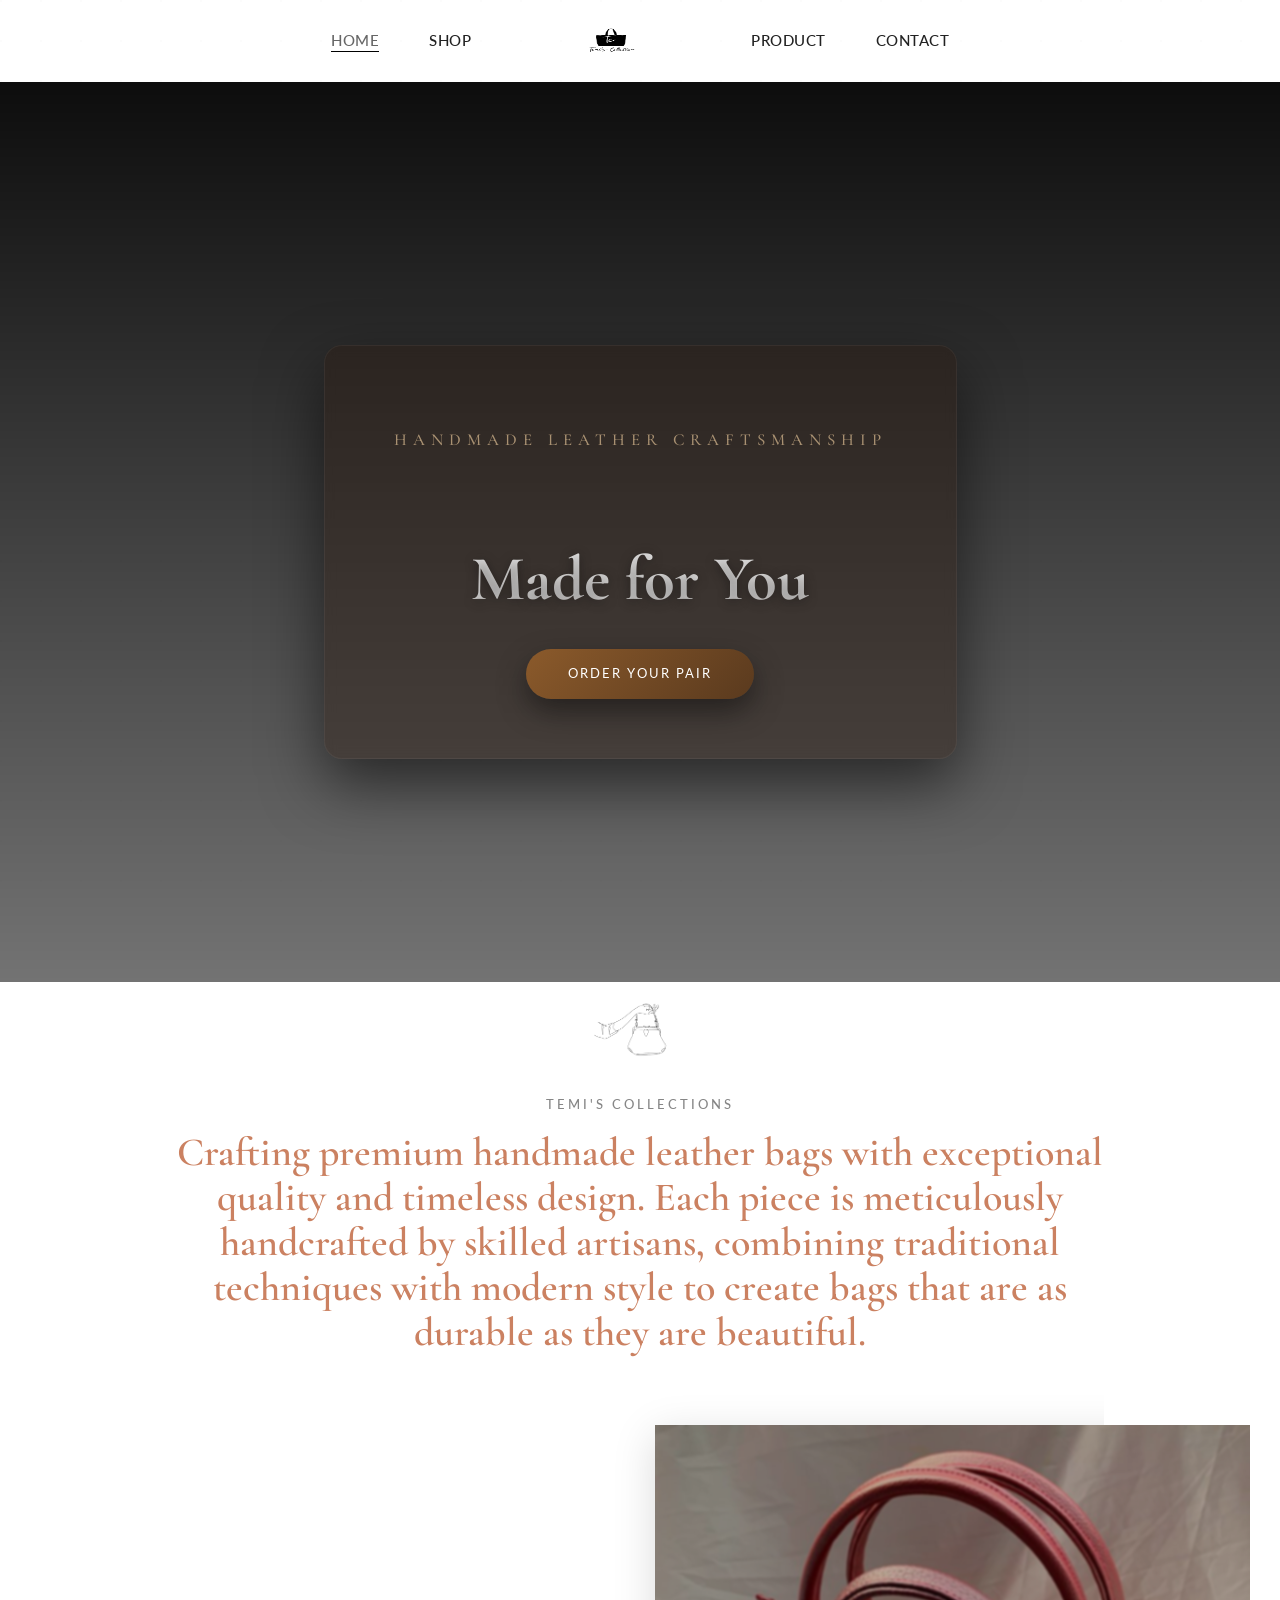
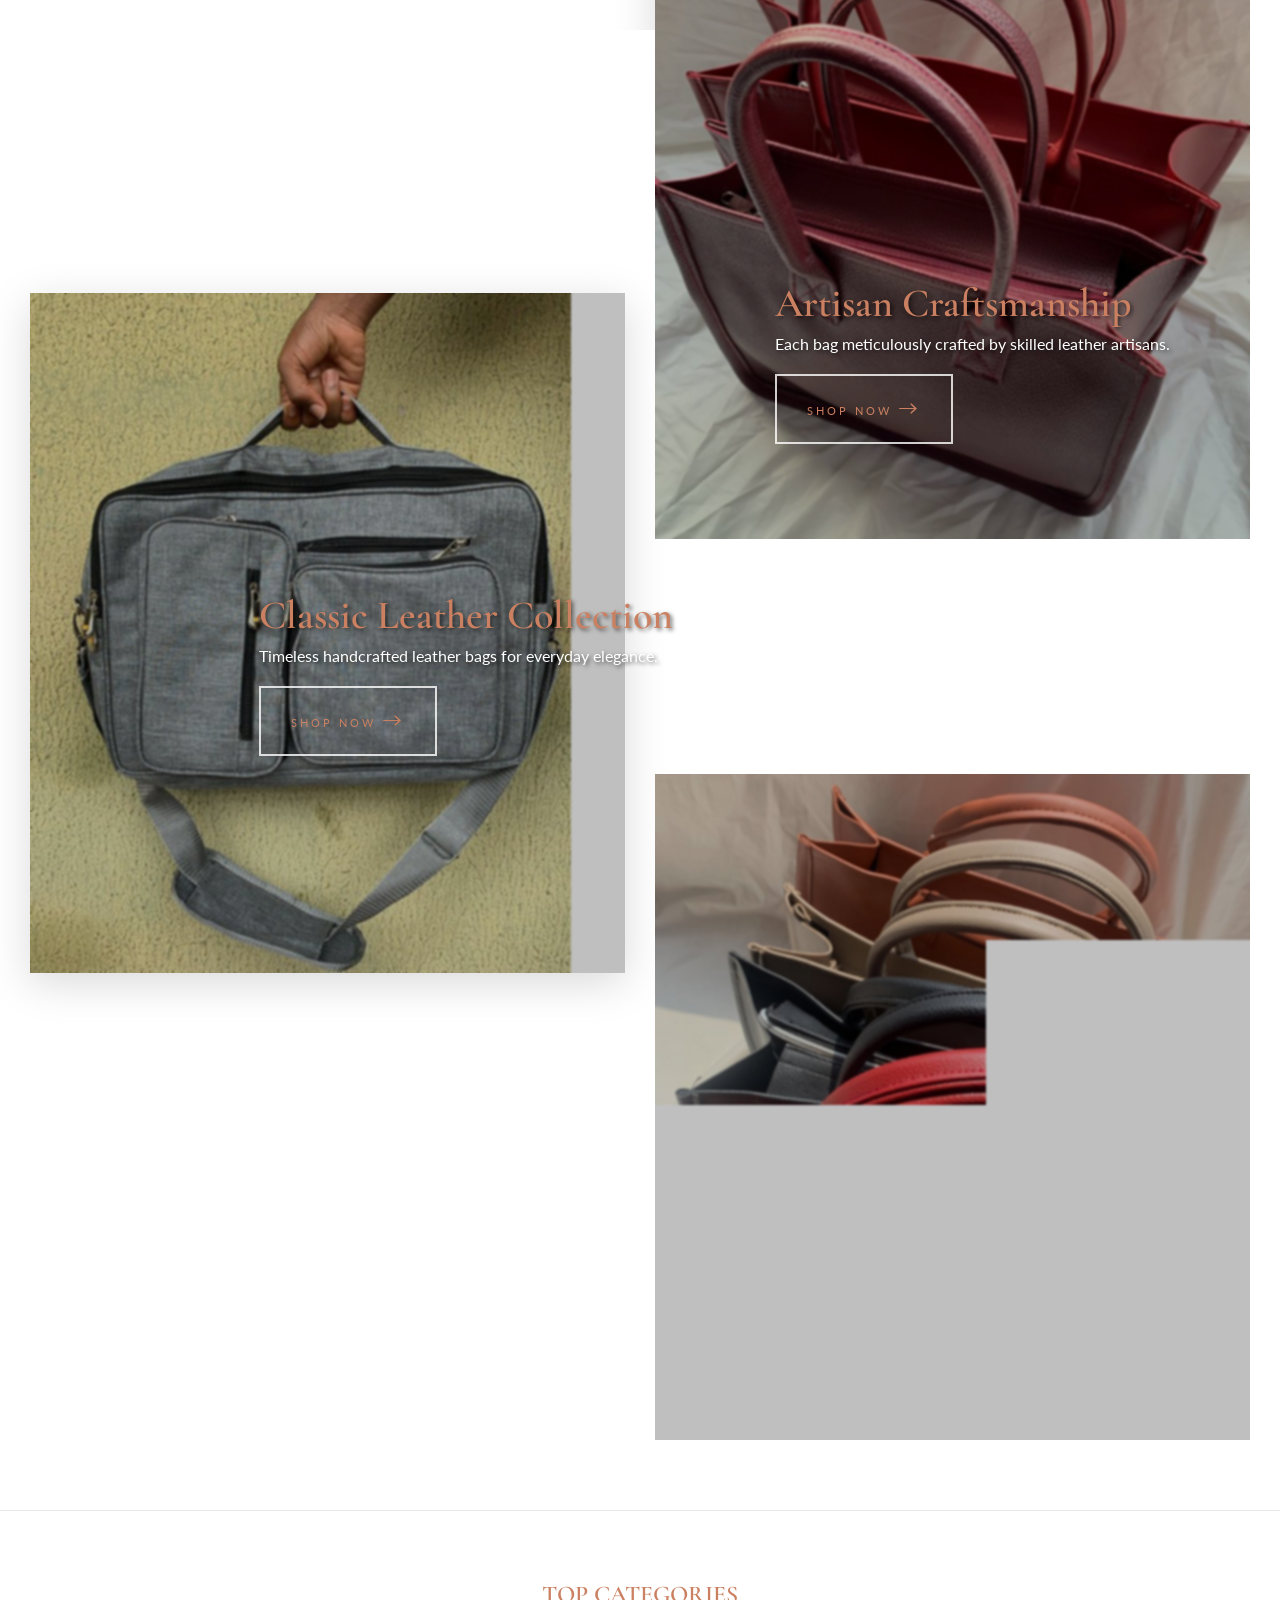
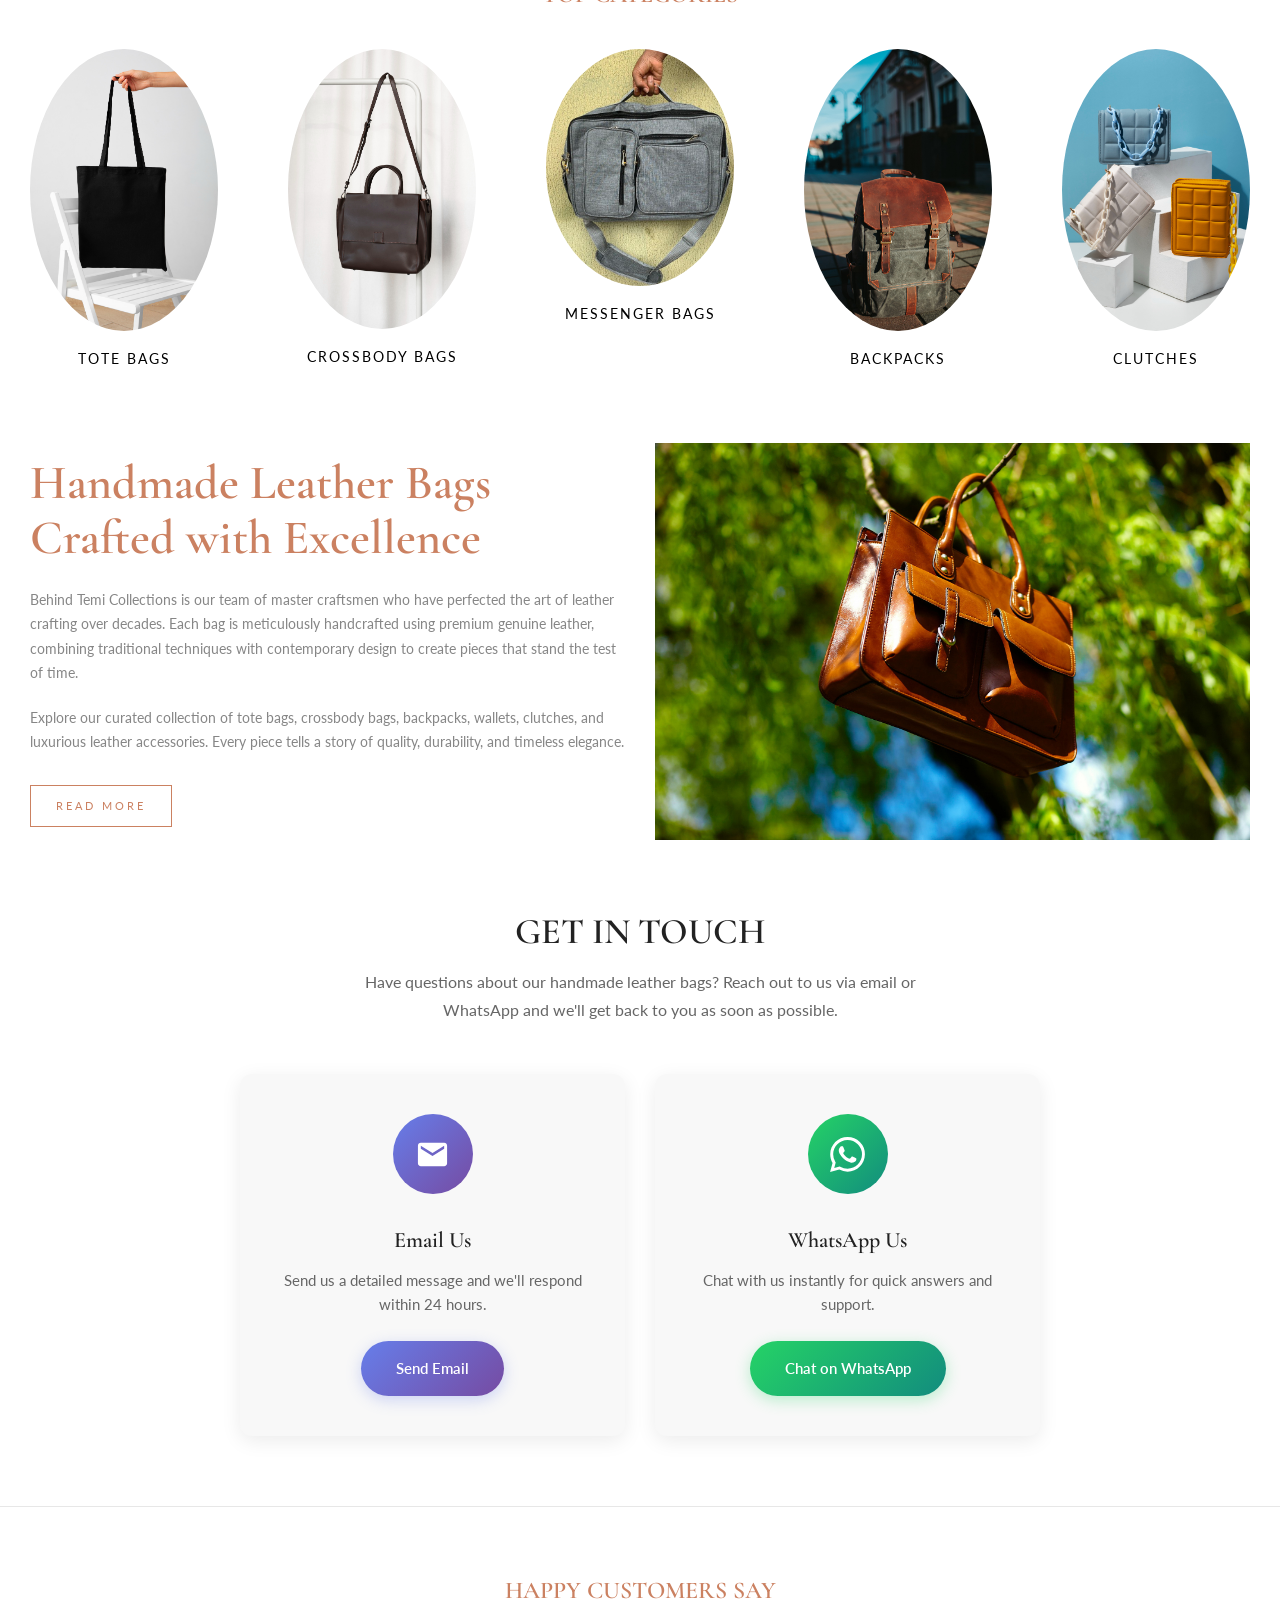
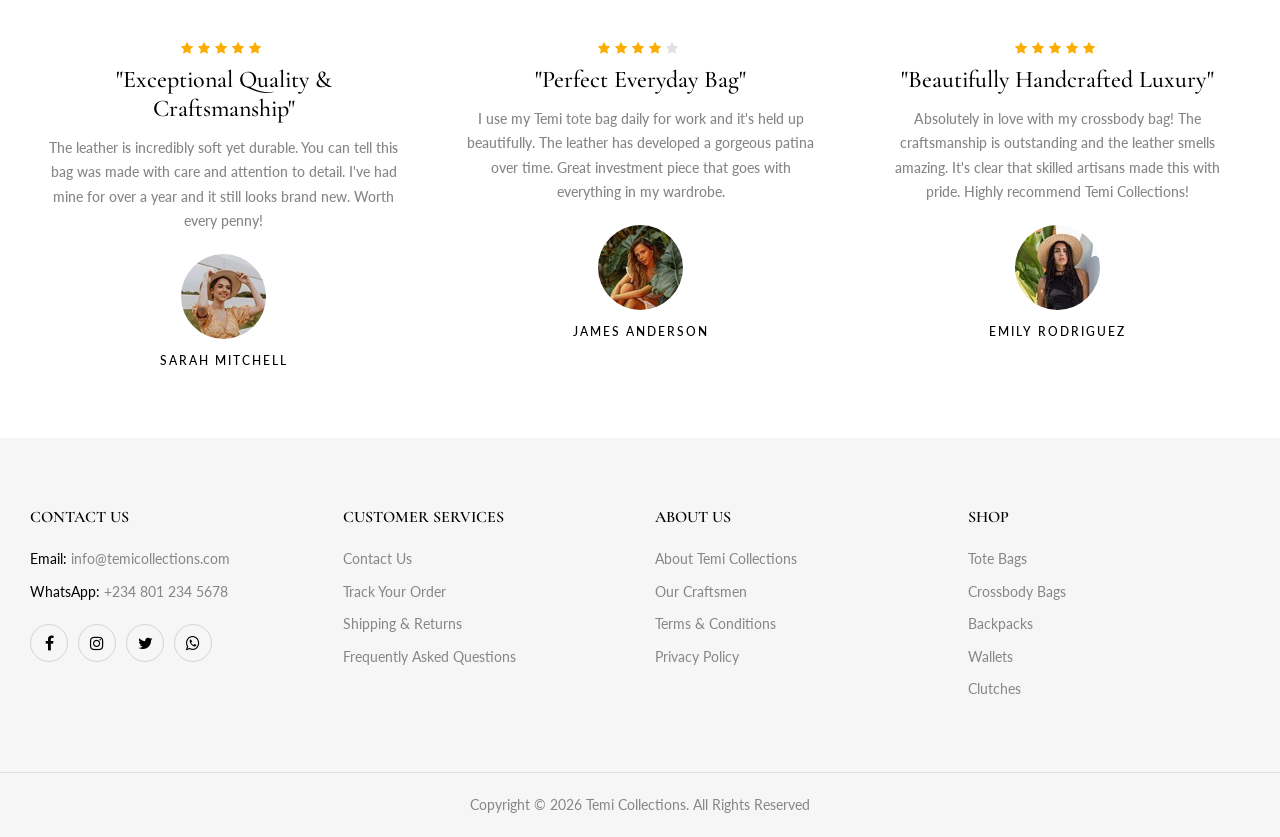
==== commit b891b4bf: "conent update" ====
--- a/index.html
+++ b/index.html
@@ -5,10 +5,10 @@
 		<meta charset="UTF-8">
 		<meta http-equiv="X-UA-Compatible" content="IE=edge">
 		<meta name="viewport" content="width=device-width, initial-scale=1">
-		<title>Mojuri – Jewelry Store HTML Template</title>
+		<title>Home Collection | Mojuri</title>
 		
 		<!-- Favicon -->
-		<link rel="shortcut icon" type="image/x-icon" href="media/favicon.png">
+		<link rel="shortcut icon" type="image/x-icon" href="media/mine/Gem Logo.png">
 		
 		<!-- Dependency Styles -->
 		<link rel="stylesheet" href="libs/bootstrap/css/bootstrap.min.css" type="text/css">
@@ -24,76 +24,1303 @@
 		<!-- Site Stylesheet -->
 		<link rel="stylesheet" href="assets/css/app.css" type="text/css">
 		<link rel="stylesheet" href="assets/css/responsive.css" type="text/css">
+	<link href="https://unpkg.com/aos@2.3.1/dist/aos.css" rel="stylesheet">
 		
 		<!-- Google Web Fonts -->
 		<link href="https://fonts.googleapis.com/css2?family=Cormorant+Garamond:ital,wght@0,300;0,400;0,500;0,600;0,700;1,300;1,400;1,500;1,600;1,700&display=swap" rel="stylesheet">
 		<link href="https://fonts.googleapis.com/css2?family=Lato:ital,wght@0,100;0,300;0,400;0,700;0,900;1,100;1,300;1,400;1,700;1,900&display=swap" rel="stylesheet">
+		<style>
+		/* Banner image container */
+		.block-banners .banner-image {
+			position: relative;
+			overflow: hidden;
+			box-shadow: 0 10px 40px rgba(0, 0, 0, 0.15);
+			transition: box-shadow 0.6s ease, transform 0.6s ease;
+		}
+
+		.block-banners .banner-image a {
+			position: relative;
+			display: block;
+		}
+
+		/* Base styles for both images */
+		.block-banners .banner-image img {
+			width: 100%;
+			height: auto;
+			display: block;
+			transition: opacity 0.6s ease, transform 0.8s ease;
+		}
+
+		/* Main image - visible by default */
+		.banner-img-main {
+			position: relative;
+			z-index: 1;
+			opacity: 1;
+		}
+
+		/* Hover image - hidden by default, positioned on top */
+		.banner-img-hover {
+			position: absolute;
+			top: 0;
+			left: 0;
+			z-index: 2;
+			opacity: 0;
+		}
+
+		/* On hover, hide main image and show hover image */
+		.block-widget-banner:hover .banner-img-main {
+			opacity: 0;
+			transform: scale(1.05);
+		}
+
+		.block-widget-banner:hover .banner-img-hover {
+			opacity: 1;
+			transform: scale(1.1);
+		}
+
+		/* Banner overlay */
+		.banner-overlay {
+			position: absolute;
+			top: 0;
+			left: 0;
+			width: 100%;
+			height: 100%;
+			background: rgba(0, 0, 0, 0.25);
+			backdrop-filter: blur(1px);
+			-webkit-backdrop-filter: blur(1px);
+			z-index: 3;
+			transition: all 0.6s ease;
+			animation: overlayPulse 6s ease-in-out infinite;
+		}
+
+		/* Shine effect overlay */
+		.banner-shine {
+			position: absolute;
+			top: -50%;
+			left: -50%;
+			width: 200%;
+			height: 200%;
+			background: linear-gradient(
+				45deg,
+				transparent 30%,
+				rgba(255, 255, 255, 0.15) 50%,
+				transparent 70%
+			);
+			transform: translateX(-100%) translateY(-100%) rotate(45deg);
+			z-index: 4;
+			pointer-events: none;
+			transition: transform 0.8s ease;
+			animation: autoShine 12s ease-in-out infinite;
+		}
+
+		/* Ensure text appears above overlay */
+		.block-banners .banner-wrapper-infor {
+			position: relative;
+			z-index: 5;
+		}
+
+		/* Make banner text white for better visibility */
+		.block-banners .title-banner {
+			color: #ffffff;
+			text-shadow: 2px 2px 4px rgba(0, 0, 0, 0.6);
+			transition: all 0.4s ease;
+			display: inline-block;
+		}
+
+		.block-banners .banner-image-description {
+			color: #ffffff;
+			text-shadow: 2px 2px 4px rgba(0, 0, 0, 0.6);
+			transition: all 0.4s ease;
+		}
+
+		/* Continuous subtle animations */
+		@keyframes subtleZoom {
+			0%, 100% {
+				transform: scale(1);
+			}
+			50% {
+				transform: scale(1.05);
+			}
+		}
+
+		@keyframes overlayPulse {
+			0%, 100% {
+				opacity: 1;
+			}
+			50% {
+				opacity: 0.85;
+			}
+		}
+
+		@keyframes autoShine {
+			0% {
+				transform: translateX(-100%) translateY(-100%) rotate(45deg);
+			}
+			50% {
+				transform: translateX(0%) translateY(0%) rotate(45deg);
+			}
+			100% {
+				transform: translateX(-100%) translateY(-100%) rotate(45deg);
+			}
+		}
+
+		@keyframes gentleFloat {
+			0%, 100% {
+				transform: translateY(0);
+			}
+			50% {
+				transform: translateY(-10px);
+			}
+		}
+
+		/* Add floating animation to entire banner */
+		.block-widget-banner {
+			animation: gentleFloat 6s ease-in-out infinite;
+		}
+
+		/* Stagger the floating animation */
+		.block-widget-banner:nth-child(1) {
+			animation-delay: 0s;
+		}
+
+		.block-widget-banner:nth-child(2) {
+			animation-delay: 2s;
+		}
+
+		.block-widget-banner:nth-child(3) {
+			animation-delay: 4s;
+		}
+
+		/* Hover effects */
+		.block-widget-banner:hover .banner-image {
+			box-shadow: 0 20px 60px rgba(0, 0, 0, 0.3);
+		}
+
+		.block-widget-banner:hover .banner-overlay {
+			background: rgba(0, 0, 0, 0.4);
+			backdrop-filter: blur(2px);
+			-webkit-backdrop-filter: blur(2px);
+			animation: none;
+		}
+
+		.block-widget-banner:hover .banner-shine {
+			transform: translateX(100%) translateY(100%) rotate(45deg);
+			animation: none;
+		}
+
+		.block-widget-banner:hover .title-banner {
+			transform: translateY(-5px);
+			text-shadow: 3px 3px 8px rgba(0, 0, 0, 0.8);
+		}
+
+		.block-widget-banner:hover .banner-image-description {
+			transform: translateX(5px);
+		}
+
+		.block-widget-banner:hover .banner-button {
+			transform: translateY(-5px);
+			box-shadow: 0 10px 30px rgba(0, 0, 0, 0.4);
+			border-color: #ffffff;
+			background: rgba(255, 255, 255, 0.1);
+		}
+
+		.block-widget-banner:hover .button-icon {
+			transform: translateX(8px);
+		}
+
+		/* Button styling */
+		.banner-button {
+			position: relative;
+			display: inline-flex;
+			align-items: center;
+			gap: 10px;
+			padding: 12px 30px;
+			overflow: hidden;
+			transition: all 0.4s ease;
+			border: 2px solid rgba(255, 255, 255, 0.8);
+			background: transparent;
+		}
+
+		.button-text {
+			position: relative;
+			z-index: 2;
+			transition: transform 0.3s ease;
+		}
+
+		.button-icon {
+			position: relative;
+			z-index: 2;
+			font-size: 20px;
+			transition: transform 0.4s ease;
+		}
+
+		.banner-button::before {
+			content: '';
+			position: absolute;
+			top: 0;
+			left: -100%;
+			width: 100%;
+			height: 100%;
+			background: linear-gradient(90deg, transparent, rgba(255, 255, 255, 0.2), transparent);
+			transition: left 0.6s ease;
+		}
+
+		.banner-button:hover::before {
+			left: 100%;
+		}
+
+		/* Pulse animation for buttons */
+		@keyframes pulse {
+			0%, 100% {
+				box-shadow: 0 0 0 0 rgba(255, 255, 255, 0.4);
+			}
+			50% {
+				box-shadow: 0 0 0 10px rgba(255, 255, 255, 0);
+			}
+		}
+
+		.banner-button:hover {
+			animation: pulse 2s infinite;
+		}
+
+		/* Gradient text effect on hover */
+		@keyframes gradient-shift {
+			0% {
+				background-position: 0% 50%;
+			}
+			50% {
+				background-position: 100% 50%;
+			}
+			100% {
+				background-position: 0% 50%;
+			}
+		}
+
+		.block-widget-banner:hover .title-banner {
+			background: linear-gradient(90deg, #fff, #f0f0f0, #fff);
+			background-size: 200% auto;
+			-webkit-background-clip: text;
+			-webkit-text-fill-color: transparent;
+			background-clip: text;
+			animation: gradient-shift 3s ease infinite;
+		}
+
+		/* Basic layout styles */
+		
+		.bg-banner {
+			height: 100%;
+		}
+
+		.banner-wrapper {
+			position: relative;
+			height: 100%;
+		}
+
+		.banner-wrapper-infor {
+			position: absolute;
+			bottom: 30px;
+			left: 30px;
+			right: 30px;
+		}
+
+		.banner-content {
+			text-align: left;
+		}
+
+		.title-banner {
+			font-size: 28px;
+			margin-bottom: 10px;
+			font-weight: bold;
+		}
+
+		.banner-image-description {
+			font-size: 16px;
+			margin-bottom: 20px;
+			line-height: 1.5;
+		}
+	</style>
+	 <style>
+        :root {
+            --luxury-black: #0d0d0d;
+            --luxury-charcoal: #2a2a2a;
+            --luxury-warm-white: #f8f6f3;
+            --luxury-taupe: #c9b8a3;
+            --luxury-gold: #b8956a;
+            --luxury-deep-green: #1a2d23;
+        }
+
+        * {
+            margin: 0;
+            padding: 0;
+            box-sizing: border-box;
+        }
+
+        /* body {
+            min-height: 100vh;
+            display: flex;
+            justify-content: center;
+            align-items: center;
+            background: var(--luxury-warm-white);
+            position: relative;
+            overflow: hidden;
+            font-family: 'Cormorant Garamond', serif;
+        } */
+
+        /* Minimal textured background */
+        body::before {
+            content: '';
+            position: absolute;
+            inset: 0;
+            background-image: radial-gradient(circle at 1px 1px, rgba(0,0,0,0.02) 1px, transparent 0);
+            background-size: 40px 40px;
+            pointer-events: none;
+            opacity: 0.5;
+        }
+
+        /* Hero page that appears after animation */
+        .hero-page {
+            position: fixed;
+            inset: 0;
+            background: var(--luxury-warm-white);
+            display: flex;
+            flex-direction: column;
+            align-items: center;
+            justify-content: center;
+            opacity: 0;
+            pointer-events: none;
+            z-index: 100;
+            animation: heroFadeIn 2s cubic-bezier(0.45, 0, 0.15, 1) forwards 7s;
+            padding: 40px;
+        }
+
+        @keyframes heroFadeIn {
+            0% {
+                opacity: 0;
+                pointer-events: none;
+            }
+            100% {
+                opacity: 1;
+                pointer-events: all;
+            }
+        }
+
+        .hero-content {
+            max-width: 900px;
+            text-align: center;
+        }
+
+        .hero-welcome {
+            font-family: 'Cormorant Garamond', serif;
+            font-size: 18px;
+            font-weight: 300;
+            letter-spacing: 0.3em;
+            text-transform: uppercase;
+            color: #8b7355;
+            margin-bottom: 30px;
+            opacity: 0;
+            animation: heroTextReveal 1.5s cubic-bezier(0.45, 0, 0.15, 1) forwards 8s;
+        }
+
+        @keyframes heroTextReveal {
+            0% {
+                opacity: 0;
+                transform: translateY(20px);
+            }
+            100% {
+                opacity: 1;
+                transform: translateY(0);
+            }
+        }
+
+        .hero-title {
+            font-family: 'Cinzel', serif;
+            font-size: 72px;
+            font-weight: 500;
+            color: var(--luxury-black);
+            margin-bottom: 40px;
+            line-height: 1.2;
+            opacity: 0;
+            animation: heroTitleReveal 1.8s cubic-bezier(0.45, 0, 0.15, 1) forwards 8.5s;
+        }
+
+        @keyframes heroTitleReveal {
+            0% {
+                opacity: 0;
+                transform: translateY(30px);
+                letter-spacing: 0.2em;
+            }
+            100% {
+                opacity: 1;
+                transform: translateY(0);
+                letter-spacing: 0.05em;
+            }
+        }
+
+        .hero-tagline {
+            font-family: 'Cormorant Garamond', serif;
+            font-size: 28px;
+            font-style: italic;
+            font-weight: 300;
+            color: var(--luxury-charcoal);
+            margin-bottom: 60px;
+            opacity: 0;
+            animation: heroTextReveal 1.5s cubic-bezier(0.45, 0, 0.15, 1) forwards 9.5s;
+        }
+
+        .hero-divider {
+            width: 120px;
+            height: 1px;
+            background: linear-gradient(90deg, transparent, var(--luxury-gold), transparent);
+            margin: 0 auto 50px;
+            opacity: 0;
+            animation: dividerExpand 1.2s cubic-bezier(0.45, 0, 0.15, 1) forwards 10s;
+        }
+
+        @keyframes dividerExpand {
+            0% {
+                opacity: 0;
+                transform: scaleX(0);
+            }
+            100% {
+                opacity: 1;
+                transform: scaleX(1);
+            }
+        }
+
+        .hero-description {
+            font-family: 'Cormorant Garamond', serif;
+            font-size: 18px;
+            font-weight: 400;
+            line-height: 1.8;
+            color: #5a5a5a;
+            max-width: 600px;
+            margin: 0 auto 50px;
+            opacity: 0;
+            animation: heroTextReveal 1.5s cubic-bezier(0.45, 0, 0.15, 1) forwards 10.5s;
+        }
+
+        .hero-cta {
+            opacity: 0;
+            animation: heroTextReveal 1.5s cubic-bezier(0.45, 0, 0.15, 1) forwards 11s;
+        }
+
+        .cta-button {
+            display: inline-block;
+            padding: 18px 50px;
+            background: var(--luxury-charcoal);
+            color: var(--luxury-warm-white);
+            font-family: 'Cinzel', serif;
+            font-size: 12px;
+            letter-spacing: 0.2em;
+            text-transform: uppercase;
+            text-decoration: none;
+            border: none;
+            cursor: pointer;
+            transition: all 0.5s cubic-bezier(0.45, 0, 0.15, 1);
+            position: relative;
+            overflow: hidden;
+        }
+
+        .cta-button::before {
+            content: '';
+            position: absolute;
+            top: 0;
+            left: -100%;
+            width: 100%;
+            height: 100%;
+            background: var(--luxury-gold);
+            transition: left 0.5s cubic-bezier(0.45, 0, 0.15, 1);
+            z-index: -1;
+        }
+
+        .cta-button:hover {
+            color: var(--luxury-black);
+        }
+
+        .cta-button:hover::before {
+            left: 0;
+        }
+
+        /* Decorative elements on hero page */
+        .hero-ornament {
+            position: absolute;
+            width: 60px;
+            height: 60px;
+            border: 1px solid var(--luxury-gold);
+            opacity: 0.2;
+        }
+
+        .hero-ornament-tl {
+            top: 60px;
+            left: 60px;
+            border-right: none;
+            border-bottom: none;
+            animation: ornamentAppear 1.5s ease forwards 11.5s;
+        }
+
+        .hero-ornament-br {
+            bottom: 60px;
+            right: 60px;
+            border-left: none;
+            border-top: none;
+            animation: ornamentAppear 1.5s ease forwards 11.5s;
+        }
+
+        @keyframes ornamentAppear {
+            0% {
+                opacity: 0;
+                transform: scale(0.8);
+            }
+            100% {
+                opacity: 0.2;
+                transform: scale(1);
+            }
+        }
+
+        /* Logo fades out when hero appears */
+        .logo-stage {
+            position: relative;
+            width: 100%;
+            max-width: 800px;
+            padding: 80px 40px;
+            display: flex;
+            flex-direction: column;
+            align-items: center;
+            justify-content: center;
+            animation: logoFadeOut 2s cubic-bezier(0.45, 0, 0.15, 1) forwards 7s;
+        }
+
+        @keyframes logoFadeOut {
+            0% {
+                opacity: 1;
+            }
+            100% {
+                opacity: 0;
+            }
+        }
+
+        /* Main SVG container */
+        .animated-logo {
+            width: 100%;
+            max-width: 500px;
+            height: auto;
+            margin: 0 auto;
+        }
+
+        /* SVG Animation Classes */
+        
+        /* Bag flap unfold animations - INFINITE LOOP */
+        .bag-flap-left {
+            transform-origin: center;
+            transform: rotateY(0deg) translateX(0);
+            opacity: 1;
+            animation: unfoldLeft 1.6s cubic-bezier(0.45, 0, 0.15, 1) forwards, 
+                       resetFlapLeft 0s 30s infinite;
+        }
+
+        .bag-flap-right {
+            transform-origin: center;
+            transform: rotateY(0deg) translateX(0);
+            opacity: 1;
+            animation: unfoldRight 1.6s cubic-bezier(0.45, 0, 0.15, 1) forwards,
+                       resetFlapRight 0s 30s infinite;
+        }
+
+        @keyframes resetFlapLeft {
+            to {
+                transform: rotateY(0deg) translateX(0);
+                opacity: 1;
+            }
+        }
+
+        @keyframes resetFlapRight {
+            to {
+                transform: rotateY(0deg) translateX(0);
+                opacity: 1;
+            }
+        }
+
+        @keyframes unfoldLeft {
+            0% {
+                transform: rotateY(0deg) translateX(0);
+                opacity: 1;
+            }
+            100% {
+                transform: rotateY(-85deg) translateX(-40px);
+                opacity: 0.3;
+            }
+        }
+
+        @keyframes unfoldRight {
+            0% {
+                transform: rotateY(0deg) translateX(0);
+                opacity: 1;
+            }
+            100% {
+                transform: rotateY(85deg) translateX(40px);
+                opacity: 0.3;
+            }
+        }
+
+        /* Bag body reveal - INFINITE LOOP */
+        .bag-body {
+            opacity: 0;
+            transform: scale(0.92);
+            animation: fadeInScale 1.2s cubic-bezier(0.45, 0, 0.15, 1) forwards 0.8s,
+                       resetBagBody 0s 30s infinite;
+        }
+
+        @keyframes resetBagBody {
+            to {
+                opacity: 0;
+                transform: scale(0.92);
+            }
+        }
+
+        @keyframes fadeInScale {
+            0% {
+                opacity: 0;
+                transform: scale(0.92);
+            }
+            100% {
+                opacity: 1;
+                transform: scale(1);
+            }
+        }
+
+        /* Handle reveal - INFINITE LOOP */
+        .bag-handle {
+            opacity: 0;
+            stroke-dasharray: 400;
+            stroke-dashoffset: 400;
+            animation: drawHandle 1.4s cubic-bezier(0.45, 0, 0.15, 1) forwards 1.2s,
+                       resetHandle 0s 30s infinite;
+        }
+
+        @keyframes resetHandle {
+            to {
+                opacity: 0;
+                stroke-dashoffset: 400;
+            }
+        }
+
+        @keyframes drawHandle {
+            0% {
+                opacity: 0;
+                stroke-dashoffset: 400;
+            }
+            20% {
+                opacity: 1;
+            }
+            100% {
+                opacity: 1;
+                stroke-dashoffset: 0;
+            }
+        }
+
+        /* Detail lines - INFINITE LOOP */
+        .detail-line {
+            opacity: 0;
+            stroke-dasharray: 300;
+            stroke-dashoffset: 300;
+            animation: drawDetail 1s cubic-bezier(0.45, 0, 0.15, 1) forwards 2s,
+                       resetDetail 0s 30s infinite;
+        }
+
+        @keyframes resetDetail {
+            to {
+                opacity: 0;
+                stroke-dashoffset: 300;
+            }
+        }
+
+        @keyframes drawDetail {
+            0% {
+                opacity: 0;
+                stroke-dashoffset: 300;
+            }
+            30% {
+                opacity: 1;
+            }
+            100% {
+                opacity: 1;
+                stroke-dashoffset: 0;
+            }
+        }
+
+        /* Hardware accent - INFINITE LOOP */
+        .hardware-accent {
+            opacity: 0;
+            animation: fadeIn 0.6s ease forwards 2.4s,
+                       resetHardware 0s 30s infinite;
+        }
+
+        @keyframes resetHardware {
+            to { opacity: 0; }
+        }
+
+        @keyframes fadeIn {
+            to { opacity: 1; }
+        }
+
+        /* Text reveal animations - Individual letters - INFINITE LOOP */
+        .letter {
+            opacity: 0;
+            transform: translateY(25px) scale(0.9);
+            animation: letterReveal 0.6s cubic-bezier(0.45, 0, 0.15, 1) forwards,
+                       resetLetter 0s 30s infinite;
+        }
+
+        /* Stagger each letter with increasing delay */
+        .letter-1 { animation-delay: 3.0s, 30s; }
+        .letter-2 { animation-delay: 3.08s, 30s; }
+        .letter-3 { animation-delay: 3.16s, 30s; }
+        .letter-4 { animation-delay: 3.24s, 30s; }
+        .letter-5 { animation-delay: 3.32s, 30s; }
+        .letter-6 { animation-delay: 3.40s, 30s; }
+        .letter-7 { animation-delay: 3.52s, 30s; }
+        .letter-8 { animation-delay: 3.60s, 30s; }
+        .letter-9 { animation-delay: 3.68s, 30s; }
+        .letter-10 { animation-delay: 3.76s, 30s; }
+        .letter-11 { animation-delay: 3.84s, 30s; }
+        .letter-12 { animation-delay: 3.92s, 30s; }
+        .letter-13 { animation-delay: 4.00s, 30s; }
+        .letter-14 { animation-delay: 4.08s, 30s; }
+        .letter-15 { animation-delay: 4.16s, 30s; }
+        .letter-16 { animation-delay: 4.24s, 30s; }
+
+        @keyframes resetLetter {
+            to {
+                opacity: 0;
+                transform: translateY(25px) scale(0.9);
+            }
+        }
+
+        @keyframes letterReveal {
+            0% {
+                opacity: 0;
+                transform: translateY(25px) scale(0.9);
+            }
+            100% {
+                opacity: 1;
+                transform: translateY(0) scale(1);
+            }
+        }
+
+        .tagline-text {
+            opacity: 0;
+            transform: translateY(10px);
+            animation: taglineReveal 1.2s cubic-bezier(0.45, 0, 0.15, 1) forwards 4.5s,
+                       resetTagline 0s 30s infinite;
+        }
+
+        @keyframes resetTagline {
+            to {
+                opacity: 0;
+                transform: translateY(10px);
+            }
+        }
+
+        @keyframes taglineReveal {
+            0% {
+                opacity: 0;
+                transform: translateY(10px);
+            }
+            100% {
+                opacity: 0.7;
+                transform: translateY(0);
+            }
+        }
+
+        /* Underline accent - INFINITE LOOP */
+        .accent-line {
+            stroke-dasharray: 200;
+            stroke-dashoffset: 200;
+            animation: drawAccentLine 1s cubic-bezier(0.45, 0, 0.15, 1) forwards 5.2s,
+                       resetAccentLine 0s 30s infinite;
+        }
+
+        @keyframes resetAccentLine {
+            to { stroke-dashoffset: 200; }
+        }
+
+        @keyframes drawAccentLine {
+            to { stroke-dashoffset: 0; }
+        }
+
+        /* Replay button */
+        .replay-control {
+            position: absolute;
+            bottom: 40px;
+            left: 50%;
+            transform: translateX(-50%);
+            opacity: 0;
+            display: none; /* Hidden since animation loops automatically */
+        }
+
+        .replay-btn {
+            padding: 12px 36px;
+            background: transparent;
+            color: var(--luxury-charcoal);
+            border: 1px solid var(--luxury-charcoal);
+            font-family: 'Cormorant Garamond', serif;
+            font-size: 11px;
+            letter-spacing: 0.2em;
+            text-transform: uppercase;
+            cursor: pointer;
+            transition: all 0.5s cubic-bezier(0.45, 0, 0.15, 1);
+            position: relative;
+            overflow: hidden;
+            font-weight: 500;
+        }
+
+        .replay-btn::before {
+            content: '';
+            position: absolute;
+            top: 0;
+            left: -100%;
+            width: 100%;
+            height: 100%;
+            background: var(--luxury-charcoal);
+            transition: left 0.5s cubic-bezier(0.45, 0, 0.15, 1);
+            z-index: -1;
+        }
+
+        .replay-btn:hover {
+            color: var(--luxury-warm-white);
+        }
+
+        .replay-btn:hover::before {
+            left: 0;
+        }
+
+        /* Shadow definitions */
+        .soft-shadow {
+            filter: drop-shadow(0 8px 24px rgba(0, 0, 0, 0.08));
+        }
+
+        .text-shadow {
+            filter: drop-shadow(0 2px 4px rgba(0, 0, 0, 0.04));
+        }
+
+        /* Responsive adjustments */
+        @media (max-width: 768px) {
+            .logo-stage {
+                padding: 60px 20px;
+            }
+            .animated-logo {
+                max-width: 400px;
+            }
+            
+            .hero-title {
+                font-size: 48px;
+            }
+            
+            .hero-tagline {
+                font-size: 22px;
+            }
+            
+            .hero-description {
+                font-size: 16px;
+                padding: 0 20px;
+            }
+            
+            .hero-ornament {
+                width: 40px;
+                height: 40px;
+            }
+            
+            .hero-ornament-tl {
+                top: 30px;
+                left: 30px;
+            }
+            
+            .hero-ornament-br {
+                bottom: 30px;
+                right: 30px;
+            }
+        }
+    </style>
 	</head>
 	
-	<body class="home">
+	<body class="home home-2 title-2">
 		<div id="page" class="hfeed page-wrapper">
-			<header id="site-header" class="site-header header-v1 color-white">
-				<div class="header-mobile">
-					<div class="section-padding">
-						<div class="section-container">
-							<div class="row">
-								<div class="col-xl-4 col-lg-4 col-md-4 col-sm-3 col-3 header-left">
-									<div class="navbar-header">
-										<button type="button" id="show-megamenu" class="navbar-toggle"></button>
-									</div>
-								</div>
-								<div class="col-xl-4 col-lg-4 col-md-4 col-sm-6 col-6 header-center">
-									<div class="site-logo">
-										<a href="index.html">
-											<img width="400" height="79" src="media/logo-white.png" alt="Mojuri – Jewelry Store HTML Template" />
-										</a>
-									</div>
-								</div>
-								<div class="col-xl-4 col-lg-4 col-md-4 col-sm-3 col-3 header-right">
-									<div class="mojuri-topcart dropdown">
-										<div class="dropdown mini-cart top-cart">
-											<div class="remove-cart-shadow"></div>
-											<a class="dropdown-toggle cart-icon" href="#" role="button" data-toggle="dropdown" aria-haspopup="true" aria-expanded="false">
-												<div class="icons-cart"><i class="icon-large-paper-bag"></i><span class="cart-count">2</span></div>
+			<header id="site-header" class="site-header header-v2">
+	<div class="header-mobile">
+		<div class="section-padding">
+			<div class="section-container large">
+				<div class="row">
+					<div class="col-xl-4 col-lg-4 col-md-4 col-sm-3 col-3 header-left">
+						<div class="navbar-header">
+							<button type="button" id="show-megamenu" class="navbar-toggle"></button>
+						</div>
+					</div>
+					<div class="col-xl-4 col-lg-4 col-md-4 col-sm-6 col-6 header-center">
+						<div class="site-logo">
+							<a href="#">
+								<img width="400" height="79" src="media/bags/logo.png" alt="Temi Collections – Handmade Leather Bags" />
+							</a>
+						</div>
+					</div>
+					<div class="col-xl-4 col-lg-4 col-md-4 col-sm-3 col-3 header-right">
+						<!-- Empty for balance -->
+					</div>
+				</div>
+			</div>
+		</div>
+
+		<div class="header-mobile-fixed">
+			<!-- Home -->
+			<div class="home-page">
+				<a href="#"><i class="wpb-icon-home"></i></a>
+			</div>
+
+			<!-- Shop -->
+			<div class="shop-page">
+				<a href="#"><i class="wpb-icon-shop"></i></a>
+			</div>
+
+			<!-- Product -->
+			<div class="product-page">
+				<a href="#"><i class="wpb-icon-grid"></i></a>
+			</div>
+
+			<!-- Contact -->
+			<div class="contact-page">
+				<a href="#"><i class="wpb-icon-envelope"></i></a>
+			</div>
+		</div>
+	</div>
+
+	<div class="header-desktop">
+		<div class="header-wrapper">
+			<div class="section-padding">
+				<div class="section-container large p-l-r">
+					<div class="row">
+						<div class="col-xl-12 col-lg-12 col-md-12 col-sm-12 col-12 header-center">
+							<div class="site-navigation left">
+								<nav id="main-navigation">
+									<ul id="menu-main-menu" class="menu">
+										<li class="level-0 menu-item current-menu-item">
+											<a href="#"><span class="menu-item-text">Home</span></a>
+										</li>
+										<li class="level-0 menu-item">
+											<a href="#"><span class="menu-item-text">Shop</span></a>
+										</li>
+									</ul>
+								</nav>
+							</div>
+
+							<div class="site-logo">
+								<a href="#">
+									<img width="120" height="79" src="media/bags/logo.png" style="width: 80px; height: 79px;" alt="Temi Collections" />
+								</a>
+							</div>
+
+							<div class="site-navigation right">
+								<nav id="main-navigation">
+									<ul id="menu-main-menu" class="menu">
+										<li class="level-0 menu-item">
+											<a href="#"><span class="menu-item-text">Product</span></a>
+										</li>
+										<li class="level-0 menu-item">
+											<a href="#"><span class="menu-item-text">Contact</span></a>
+										</li>
+									</ul>
+								</nav>
+							</div>
+						</div>
+					</div>
+				</div>
+			</div>
+		</div>
+	</div>
+</header>
+
+<style>
+/* Enhanced mobile navigation */
+.header-mobile-fixed {
+	position: fixed;
+	bottom: 0;
+	left: 0;
+	right: 0;
+	background: #fff;
+	box-shadow: 0 -2px 10px rgba(0, 0, 0, 0.1);
+	display: flex;
+	justify-content: space-around;
+	align-items: center;
+	padding: 12px 0;
+	z-index: 999;
+}
+
+.header-mobile-fixed > div {
+	flex: 1;
+	text-align: center;
+}
+
+.header-mobile-fixed a {
+	display: inline-flex;
+	align-items: center;
+	justify-content: center;
+	width: 45px;
+	height: 45px;
+	border-radius: 50%;
+	transition: all 0.3s ease;
+	color: #222;
+	text-decoration: none;
+}
+
+.header-mobile-fixed a:hover,
+.header-mobile-fixed a:active {
+	background: #f5f5f5;
+	transform: scale(1.1);
+}
+
+.header-mobile-fixed i {
+	font-size: 20px;
+}
+
+/* Desktop navigation improvements */
+.header-desktop .site-navigation {
+	display: flex;
+	align-items: center;
+}
+
+.header-desktop .site-navigation.left {
+	justify-content: flex-end;
+	margin-right: 30px;
+}
+
+.header-desktop .site-navigation.right {
+	justify-content: flex-start;
+	margin-left: 30px;
+}
+
+.header-desktop .menu {
+	display: flex;
+	gap: 30px;
+	margin: 0;
+	padding: 0;
+	list-style: none;
+}
+
+.header-desktop .menu-item a {
+	text-decoration: none;
+}
+
+.header-desktop .menu-item-text {
+	font-size: 15px;
+	font-weight: 500;
+	color: #222;
+	transition: color 0.3s ease;
+	text-transform: uppercase;
+	letter-spacing: 0.5px;
+}
+
+.header-desktop .menu-item:hover .menu-item-text {
+	color: #999;
+}
+
+.header-desktop .current-menu-item .menu-item-text {
+	color: #666;
+}
+
+/* Mobile toggle button */
+.navbar-toggle {
+	background: transparent;
+	border: none;
+	padding: 10px;
+	cursor: pointer;
+	outline: none;
+}
+
+.navbar-toggle:before {
+	content: '\2630';
+	font-size: 24px;
+	color: #222;
+}
+
+/* Logo responsive */
+.site-logo {
+	display: flex;
+	align-items: center;
+	justify-content: center;
+}
+
+.site-logo a {
+	display: block;
+}
+
+.site-logo img {
+	max-width: 100%;
+	height: auto;
+}
+
+/* Responsive adjustments */
+@media (max-width: 991px) {
+	.header-mobile {
+		display: block;
+	}
+	
+	.header-desktop {
+		display: none;
+	}
+	
+	/* Add padding to body to prevent content being hidden by fixed bottom nav */
+	body {
+		padding-bottom: 70px;
+	}
+	
+	.header-mobile-fixed {
+		display: flex;
+	}
+}
+
+@media (min-width: 992px) {
+	.header-mobile {
+		display: none;
+	}
+	
+	.header-desktop {
+		display: block;
+	}
+	
+	.header-mobile-fixed {
+		display: none;
+	}
+}
+
+/* Desktop header alignment */
+@media (min-width: 992px) {
+	.header-center {
+		display: flex;
+		align-items: center;
+		justify-content: center;
+	}
+}
+</style>
+
+			<div id="site-main" class="site-main">
+				<div id="main-content" class="main-content">
+					<div id="primary" class="content-area">
+						<div id="content" class="site-content" role="main">
+			
+
+<style>
+/* Full screen height for slider images */
+.block-sliders .content-image {
+	position: relative;
+	width: 100%;
+	height: 100vh; /* Full viewport height */
+	overflow: hidden;
+	display: flex;
+	align-items: center;
+	justify-content: center;
+}
+
+.block-sliders .content-image img {
+	width: 100%;
+	height: 100%;
+	object-fit: contain; /* Changed from 'cover' to 'contain' to show whole image */
+	object-position: center;
+}
+
+/* Dark overlay with frosted glass effect for better text readability */
+.image-overlay {
+	position: absolute;
+	top: 0;
+	left: 0;
+	width: 100%;
+	height: 100%;
+	background: rgba(0, 0, 0, 0.8); /* Adjust opacity (0.3 = 30% dark) */
+	backdrop-filter: blur(2px); /* Frosted glass blur effect */
+	-webkit-backdrop-filter: blur(2px); /* Safari support */
+	z-index: 1;
+}
+
+/* Ensure text appears above overlay */
+.block-sliders .item-info {
+	position: relative;
+	z-index: 2;
+}
+
+/* Make text white for better contrast */
+.block-sliders .subtitle-slider,
+.block-sliders .title-slider {
+	color: #ffffff;
+	text-shadow: 2px 2px 4px rgba(0, 0, 0, 0.5);
+}
+</style>
+<section class="banner" id="home">
+  <div class="hero-card">
+    <h2 class="subtitle">HANDMADE LEATHER CRAFTSMANSHIP</h2>
+    <h1 class="title">Made for You</h1>
+  <a href="https://wa.me/2349036974306?text=Hello%20👋,%20I%20saw%20your%20shoe%20collection%20and%20I'm%20interested%20in%20buying.%20Please%20can%20you%20tell%20me%20more%20about%20the%20available%20styles,%20sizes,%20and%20prices?%20I%20would%20like%20to%20order%20a%20pair." 
+   class="btn-booknow" 
+   target="_blank">
+   Order Your Pair
+</a>
+
+
+  </div>
+</section>
+
+
+						<section class="section section-padding m-b-70">
+	<div class="section-container">
+		<!-- Block Intro (Layout 2) -->
+		<div class="block block-intro layout-2 text-center">
+			<div class="block-widget-wrap">
+				<div class="intro-image animation-horizontal">
+					<img width="120" height="107" src="media/bags/illustation.png" alt="">
+				</div>
+				<h2 class="intro-title">
+					TEMI'S COLLECTIONS
+				</h2>
+				<div class="intro-text">
+					Crafting premium handmade leather bags with exceptional quality and timeless design. Each piece is meticulously handcrafted by skilled artisans, combining traditional techniques with modern style to create bags that are as durable as they are beautiful.
+				</div>
+			</div>
+		</div>
+	</div>	
+</section>
+
+<section class="section section-padding m-b-70">
+	<div class="section-container">
+		<!-- Block Banners (Layout 3) -->
+		<div class="block block-banners layout-3 banners-effect">
+			<div class="block-widget-wrap">
+				<div class="row">
+					<!-- Left Column - Animates from LEFT -->
+					<div class="section-column left">
+						<div class="section-column-inner">
+							<div class="block-widget-banner layout-3 banner-animate" 
+							     data-aos="fade-right" 
+							     data-aos-duration="1000" 
+							     data-aos-delay="100">
+								<div class="bg-banner">
+									<div class="banner-wrapper banners">
+										<div class="banner-image">
+											<a href="#">
+												<!-- Main Image (visible by default) -->
+												<img class="banner-img banner-img-main" width="400" height="560" src="media/bags/1.jpeg" alt="Banner Image">
+												<!-- Hover Image (visible on hover) -->
+												<img class="banner-img banner-img-hover" width="400" height="560" src="media/bags/2.jpeg" alt="Banner Image Hover">
 											</a>
-											<div class="dropdown-menu cart-popup">
-												<div class="cart-empty-wrap">
-													<ul class="cart-list">
-														<li class="empty">
-															<span>No products in the cart.</span>
-															<a class="go-shop" href="shop-grid-left.html">GO TO SHOP<i aria-hidden="true" class="arrow_right"></i></a>
-														</li>
-													</ul>
-												</div>
-												<div class="cart-list-wrap">
-													<ul class="cart-list ">
-														<li class="mini-cart-item">
-															<a href="#" class="remove" title="Remove this item"><i class="icon_close"></i></a>
-															<a href="shop-details.html" class="product-image"><img width="600" height="600" src="media/product/3.jpg" alt=""></a>
-															<a href="shop-details.html" class="product-name">Twin Hoops</a>		
-															<div class="quantity">Qty: 1</div>
-															<div class="price">$150.00</div>
-														</li>
-														<li class="mini-cart-item">
-															<a href="#" class="remove" title="Remove this item"><i class="icon_close"></i></a>													
-															<a href="shop-details.html" class="product-image"><img width="600" height="600" src="media/product/1.jpg" alt=""></a>
-															<a href="shop-details.html" class="product-name">Medium Flat Hoops</a>
-															<div class="quantity">Qty: 1</div>
-															<div class="price">$100.00</div>						
-														</li>
-													</ul>
-													<div class="total-cart">
-														<div class="title-total">Total: </div>
-														<div class="total-price"><span>$250.00</span></div>
+											<div class="banner-overlay"></div>
+											<div class="banner-shine"></div>
+										</div>
+										<div class="banner-wrapper-infor">
+											<div class="info">
+												<div class="content banner-content">
+													<h3 class="title-banner">Classic Leather Collection</h3>
+													<div class="banner-image-description">
+														Timeless handcrafted leather bags for everyday elegance.
 													</div>
-													<div class="free-ship">
-														<div class="title-ship">Buy <strong>$400</strong> more to enjoy <strong>FREE Shipping</strong></div>
-														<div class="total-percent"><div class="percent" style="width:20%"></div></div>
-													</div>
-													<div class="buttons">
-														<a href="shop-cart.html" class="button btn view-cart btn-primary">View cart</a>
-														<a href="shop-checkout.html" class="button btn checkout btn-default">Check out</a>
-													</div>
+													<a class="button button-outline banner-button" href="#">
+														<span class="button-text">SHOP NOW</span>
+														<span class="button-icon">→</span>
+													</a>
 												</div>
 											</div>
 										</div>
@@ -102,366 +1329,71 @@
 							</div>
 						</div>
 					</div>
-
-					<div class="header-mobile-fixed">
-						<!-- Shop -->
-						<div class="shop-page">
-							<a href="shop-grid-left.html"><i class="wpb-icon-shop"></i></a>
-						</div>
-
-						<!-- Login -->
-						<div class="my-account">
-							<div class="login-header">
-								<a href="page-my-account.html"><i class="wpb-icon-user"></i></a>
-							</div>
-						</div>
-
-						<!-- Search -->
-						<div class="search-box">
-							<div class="search-toggle"><i class="wpb-icon-magnifying-glass"></i></div>
-						</div>
-
-						<!-- Wishlist -->
-						<div class="wishlist-box">
-							<a href="shop-wishlist.html"><i class="wpb-icon-heart"></i></a>
-						</div>
-					</div>
-				</div>
-
-				<div class="header-desktop">
-					<div class="header-wrapper">
-						<div class="section-padding">
-							<div class="section-container large p-l-r">
-								<div class="row">
-									<div class="col-xl-3 col-lg-3 col-md-12 col-sm-12 col-12 header-left">
-										<div class="site-logo">
-											<a href="index.html">
-												<img width="400" height="140" src="media/logo-white.png" alt="Mojuri – Jewelry Store HTML Template" />
+					
+					<!-- Right Column - Animates from RIGHT -->
+					<div class="section-column right">
+						<div class="section-column-inner">
+							<div class="block-widget-banner layout-3 banner-animate" 
+							     data-aos="fade-left" 
+							     data-aos-duration="1000" 
+							     data-aos-delay="200">
+								<div class="bg-banner">
+									<div class="banner-wrapper banners">
+										<div class="banner-image">
+											<a href="#">
+												<!-- Main Image (visible by default) -->
+												<img class="banner-img banner-img-main" width="400" height="456" src="media/bags/2.jpeg" alt="Banner Image">
+												<!-- Hover Image (visible on hover) -->
+												<img class="banner-img banner-img-hover" width="400" height="456" src="media/bags/1.jpeg" alt="Banner Image Hover">
 											</a>
-										</div>
-									</div>
-
-									<div class="col-xl-6 col-lg-6 col-md-12 col-sm-12 col-12 text-center header-center">
-										<div class="site-navigation">
-											<nav id="main-navigation">
-												<ul id="menu-main-menu" class="menu">
-													<li class="level-0 menu-item menu-item-has-children current-menu-item">
-														<a href="index.html"><span class="menu-item-text">Home</span></a>
-														<ul class="sub-menu">
-															<li>
-																<a href="index.html"><span class="menu-item-text">Home Clean</span></a>
-															</li>
-															<li>
-																<a href="index2.html"><span class="menu-item-text">Home Collection</span></a>
-															</li>
-															<li>
-																<a href="index3.html"><span class="menu-item-text">Home Minimal</span></a>
-															</li>
-															<li>
-																<a href="index4.html"><span class="menu-item-text">Home Modern</span></a>
-															</li>
-															<li>
-																<a href="index5.html"><span class="menu-item-text">Home Parallax</span></a>
-															</li>
-															<li>
-																<a href="index6.html"><span class="menu-item-text">Home Strong</span></a>
-															</li>
-															<li>
-																<a href="index7.html"><span class="menu-item-text">Home Style</span></a>
-															</li>
-															<li>
-																<a href="index8.html"><span class="menu-item-text">Home Unique</span></a>
-															</li>
-														</ul>
-													</li>
-													<li class="level-0 menu-item menu-item-has-children">
-														<a href="shop-grid-left.html"><span class="menu-item-text">Shop</span></a>
-														<ul class="sub-menu">
-															<li class="level-1 menu-item menu-item-has-children">
-																<a href="shop-grid-left.html"><span class="menu-item-text">Shop - Products</span></a>
-																<ul class="sub-menu">
-																	<li>
-																		<a href="shop-grid-left.html"><span class="menu-item-text">Shop Grid - Left Sidebar</span></a>
-																	</li>
-																	<li>
-																		<a href="shop-list-left.html"><span class="menu-item-text">Shop List - Left Sidebar</span></a>
-																	</li>
-																	<li>
-																		<a href="shop-grid-right.html"><span class="menu-item-text">Shop Grid - Right Sidebar</span></a>
-																	</li>
-																	<li>
-																		<a href="shop-list-right.html"><span class="menu-item-text">Shop List - Right Sidebar</span></a>
-																	</li>
-																	<li>
-																		<a href="shop-grid-fullwidth.html"><span class="menu-item-text">Shop Grid - No Sidebar</span></a>
-																	</li>
-																</ul>
-															</li>
-															<li>
-																<a href="shop-details.html"><span class="menu-item-text">Shop Details</span></a>
-															</li>
-															<li>
-																<a href="shop-cart.html"><span class="menu-item-text">Shop - Cart</span></a>
-															</li>
-															<li>
-																<a href="shop-checkout.html"><span class="menu-item-text">Shop - Checkout</span></a>
-															</li>
-															<li>
-																<a href="shop-wishlist.html"><span class="menu-item-text">Shop - Wishlist</span></a>
-															</li>
-														</ul>
-													</li>
-													<li class="level-0 menu-item menu-item-has-children mega-menu mega-menu-fullwidth align-center">
-														<a href="blog-grid-left.html"><span class="menu-item-text">Blog</span></a>
-														<div class="sub-menu">
-															<div class="row">
-																<div class="col-md-5">
-																	<div class="menu-section">
-																		<h2 class="sub-menu-title">Blog Category</h2>
-																		<ul class="menu-list">
-																			<li>
-																				<a href="blog-grid-left.html"><span class="menu-item-text">Blog Grid - Left Sidebar</span></a>
-																			</li>
-																			<li>
-																				<a href="blog-grid-right.html"><span class="menu-item-text">Blog Grid - Right Sidebar</span></a>
-																			</li>
-																			<li>
-																				<a href="blog-list-left.html"><span class="menu-item-text">Blog List - Left Sidebar</span></a>
-																			</li>
-																			<li>
-																				<a href="blog-list-right.html"><span class="menu-item-text">Blog List - Right Sidebar</span></a>
-																			</li>
-																			<li>
-																				<a href="blog-grid-fullwidth.html"><span class="menu-item-text">Blog Grid - No Sidebar</span></a>
-																			</li>
-																		</ul>
-																	</div>
-
-																	<div class="menu-section">
-																		<h2 class="sub-menu-title">Blog Details</h2>
-																		<ul class="menu-list">
-																			<li>
-																				<a href="blog-details-left.html"><span class="menu-item-text">Blog Details - Left Sidebar</span></a>
-																			</li>
-																			<li>
-																				<a href="blog-details-right.html"><span class="menu-item-text">Blog Details - Right Sidebar</span></a>
-																			</li>
-																			<li>
-																				<a href="blog-details-fullwidth.html"><span class="menu-item-text">Blog Details - No Sidebar</span></a>
-																			</li>
-																		</ul>
-																	</div>
-																</div>
-																<div class="col-md-7">
-																	<div class="menu-section">
-																		<h2 class="sub-menu-title">Recent Posts</h2>
-																		<div class="block block-posts recent-posts p-t-5">
-																			<ul class="posts-list">
-																				<li class="post-item">
-																					<a href="blog-details-right.html" class="post-image">
-																						<img src="media/blog/1.jpg">
-																					</a>
-																					<div class="post-content">
-																						<h2 class="post-title">
-																							<a href="blog-details-right.html">
-																								Bridial Fair Collections 2023
-																							</a>
-																						</h2>
-																						<div class="post-time">
-																							<span class="post-date">May 30, 2022</span>
-																							<span class="post-comment">4 Comments</span>
-																						</div>
-																					</div>
-																				</li>
-																				<li class="post-item">
-																					<a href="blog-details-right.html" class="post-image">
-																						<img src="media/blog/2.jpg">
-																					</a>
-																					<div class="post-content">
-																						<h2 class="post-title">
-																							<a href="blog-details-right.html">
-																								Our Sterling Silver
-																							</a>
-																						</h2>
-																						<div class="post-time">
-																							<span class="post-date">Aug 24, 2022</span>
-																							<span class="post-comment">2 Comments</span>
-																						</div>
-																					</div>
-																				</li>
-																				<li class="post-item">
-																					<a href="blog-details-right.html" class="post-image">
-																						<img src="media/blog/3.jpg">
-																					</a>
-																					<div class="post-content">
-																						<h2 class="post-title">
-																							<a href="blog-details-right.html">
-																								Kitchen Inspired On Japanese
-																							</a>
-																						</h2>
-																						<div class="post-time">
-																							<span class="post-date">Dec 06, 2022</span>
-																							<span class="post-comment">1 Comment</span>
-																						</div>
-																					</div>
-																				</li>
-																			</ul>
-																		</div>
-																	</div>
-																</div>
-															</div>
-														</div>
-													</li>
-													<li class="level-0 menu-item menu-item-has-children">
-														<a href="#"><span class="menu-item-text">Pages</span></a>
-														<ul class="sub-menu">
-															<li>
-																<a href="page-login.html"><span class="menu-item-text">Login / Register</span></a>
-															</li>
-															<li>
-																<a href="page-forgot-password.html"><span class="menu-item-text">Forgot Password</span></a>
-															</li>
-															<li>
-																<a href="page-my-account.html"><span class="menu-item-text">My Account</span></a>
-															</li>
-															<li>
-																<a href="page-about.html"><span class="menu-item-text">About Us</span></a>
-															</li>
-															<li>
-																<a href="page-contact.html"><span class="menu-item-text">Contact</span></a>
-															</li>
-															<li>
-																<a href="page-faq.html"><span class="menu-item-text">FAQ</span></a>
-															</li>
-															<li>
-																<a href="page-404.html"><span class="menu-item-text">Page 404</span></a>
-															</li>
-														</ul>
-													</li>
-													<li class="level-0 menu-item">
-														<a href="page-contact.html"><span class="menu-item-text">Contact</span></a>
-													</li>
-												</ul>
-											</nav>
-										</div>
-									</div>
-
-									<div class="col-xl-3 col-lg-3 col-md-12 col-sm-12 col-12 header-right">
-										<div class="header-page-link">
-											<!-- Search -->
-											<div class="search-box">
-												<div class="search-toggle"><i class="icon-search"></i></div>
-											</div>
-
-											<!-- Login -->
-											<div class="login-header icon">
-												<a class="active-login" href="#"><i class="icon-user"></i></a>
-												<div class="form-login-register">
-													<div class="box-form-login">
-														<div class="active-login"></div>
-														<div class="box-content">
-															<div class="form-login active">
-																<form id="login_ajax" method="post" class="login">
-																	<h2>Sign in</h2>
-																	<p class="status"></p>
-																	<div class="content">
-																		<div class="username">
-																			<input type="text" required="required" class="input-text" name="username" id="username" placeholder="Your name"/>
-																		</div>
-																		<div class="password">
-																			<input class="input-text" required="required" type="password" name="password" id="password" placeholder="Password"/>
-																		</div>
-																		<div class="rememberme-lost">
-																			<div class="rememberme">
-																				<input name="rememberme" type="checkbox" id="rememberme" value="forever"/>
-																				<label for="rememberme" class="inline">Remember me</label>
-																			</div>
-																			<div class="lost_password">
-																				<a href="forgot-password.html">Lost your password?</a>
-																			</div>
-																		</div>
-																		<div class="button-login">
-																			<input type="submit" class="button" name="login" value="Login"/>
-																		</div>
-																		<div class="button-next-reregister">Create An Account</div>
-																	</div>						
-																</form>
-															</div>
-															<div class="form-register">
-																<form method="post" class="register">
-																	<h2>REGISTER</h2>
-																	<div class="content">
-																		<div class="email">
-																			<input type="email" class="input-text" placeholder="Email" name="email" id="reg_email" value=""/>
-																		</div>
-																		<div class="password">
-																			<input type="password" class="input-text" placeholder="Password" name="password" id="reg_password"/>
-																		</div>															
-																		<div class="button-register">
-																			<input type="submit" class="button" name="register" value="Register"/>
-																		</div>
-																		<div class="button-next-login">Already has an account</div>
-																	</div>
-																</form>
-															</div>
-														</div>
+											<div class="banner-overlay"></div>
+											<div class="banner-shine"></div>
+										</div>
+										<div class="banner-wrapper-infor">
+											<div class="info">
+												<div class="content banner-content">
+													<h3 class="title-banner">Artisan Craftsmanship</h3>
+													<div class="banner-image-description">
+														Each bag meticulously crafted by skilled leather artisans.
 													</div>
+													<a class="button button-outline banner-button" href="#">
+														<span class="button-text">SHOP NOW</span>
+														<span class="button-icon">→</span>
+													</a>
 												</div>
 											</div>
-
-											<!-- Wishlist -->
-											<div class="wishlist-box">
-												<a href="shop-wishlist.html"><i class="icon-heart"></i></a>
-												<span class="count-wishlist">1</span>
-											</div>
-											
-											<!-- Cart -->
-											<div class="mojuri-topcart dropdown light">
-												<div class="dropdown mini-cart top-cart">
-													<div class="remove-cart-shadow"></div>
-													<a class="dropdown-toggle cart-icon" href="#" role="button" data-toggle="dropdown" aria-haspopup="true" aria-expanded="false">
-														<div class="icons-cart"><i class="icon-large-paper-bag"></i><span class="cart-count">2</span></div>
+										</div>
+									</div>
+								</div>
+							</div>
+							
+							<div class="block-widget-banner layout-3 banner-animate" 
+							     data-aos="fade-left" 
+							     data-aos-duration="1000" 
+							     data-aos-delay="300">
+								<div class="bg-banner">
+									<div class="banner-wrapper banners">
+										<div class="banner-image">
+											<a href="#">
+												<!-- Main Image (visible by default) -->
+												<img class="banner-img banner-img-main" width="312" height="333" src="media/bags/3.jpeg" alt="Banner Image">
+												<!-- Hover Image (visible on hover) -->
+												<img class="banner-img banner-img-hover" width="312" height="333" src="media/bags/bag-hanging-from-furniture-item-indoors.jpg" alt="Banner Image Hover">
+											</a>
+											<div class="banner-overlay"></div>
+											<div class="banner-shine"></div>
+										</div>
+										<div class="banner-wrapper-infor">
+											<div class="info">
+												<div class="content banner-content">
+													<h3 class="title-banner">Premium Quality</h3>
+													<div class="banner-image-description">
+														Discover genuine leather bags built to last a lifetime.
+													</div>
+													<a class="button button-outline banner-button" href="#">
+														<span class="button-text">SHOP NOW</span>
+														<span class="button-icon">→</span>
 													</a>
-													<div class="dropdown-menu cart-popup">
-														<div class="cart-empty-wrap">
-															<ul class="cart-list">
-																<li class="empty">
-																	<span>No products in the cart.</span>
-																	<a class="go-shop" href="shop-grid-left.html">GO TO SHOP<i aria-hidden="true" class="arrow_right"></i></a>
-																</li>
-															</ul>
-														</div>
-														<div class="cart-list-wrap">
-															<ul class="cart-list ">
-																<li class="mini-cart-item">
-																	<a href="#" class="remove" title="Remove this item"><i class="icon_close"></i></a>
-																	<a href="shop-details.html" class="product-image"><img width="600" height="600" src="media/product/3.jpg" alt=""></a>
-																	<a href="shop-details.html" class="product-name">Twin Hoops</a>		
-																	<div class="quantity">Qty: 1</div>
-																	<div class="price">$150.00</div>
-																</li>
-																<li class="mini-cart-item">
-																	<a href="#" class="remove" title="Remove this item"><i class="icon_close"></i></a>													
-																	<a href="shop-details.html" class="product-image"><img width="600" height="600" src="media/product/1.jpg" alt=""></a>
-																	<a href="shop-details.html" class="product-name">Medium Flat Hoops</a>
-																	<div class="quantity">Qty: 1</div>
-																	<div class="price">$100.00</div>						
-																</li>
-															</ul>
-															<div class="total-cart">
-																<div class="title-total">Total: </div>
-																<div class="total-price"><span>$250.00</span></div>
-															</div>
-															<div class="free-ship">
-																<div class="title-ship">Buy <strong>$400</strong> more to enjoy <strong>FREE Shipping</strong></div>
-																<div class="total-percent"><div class="percent" style="width:20%"></div></div>
-															</div>
-															<div class="buttons">
-																<a href="shop-cart.html" class="button btn view-cart btn-primary">View cart</a>
-																<a href="shop-checkout.html" class="button btn checkout btn-default">Check out</a>
-															</div>
-														</div>
-													</div>
 												</div>
 											</div>
 										</div>
@@ -471,862 +1403,334 @@
 						</div>
 					</div>
 				</div>
-			</header>
-
-			<div id="site-main" class="site-main">
-				<div id="main-content" class="main-content">
-					<div id="primary" class="content-area">
-						<div id="content" class="site-content" role="main">
-							<section class="section m-b-70">
-								<!-- Block Sliders -->
-								<div class="block block-sliders auto-height color-white nav-center">
-									<div class="slick-sliders" data-autoplay="true" data-dots="true" data-nav="true" data-columns4="1" data-columns3="1" data-columns2="1" data-columns1="1" data-columns1440="1" data-columns="1">
-										<div class="item slick-slide">
-											<div class="item-content">
-												<div class="content-image">
-													<img width="1920" height="1080" src="media/slider/1-1.jpg" alt="Image Slider">
-												</div>
-												<div class="item-info horizontal-start vertical-middle">
-													<div class="content">
-														<h2 class="title-slider">Discover a <br>world of jewelry</h2>
-														<a class="button-slider button button-white button-outline thick-border" href="shop-grid-left.html">Explore Bestseller</a>
-													</div>
-												</div>
-											</div>
-										</div>
-										<div class="item slick-slide">
-											<div class="item-content">
-												<div class="content-image">
-													<img width="1920" height="1080" src="media/slider/1-2.jpg" alt="Image Slider">
-												</div>
-												<div class="item-info horizontal-start vertical-middle">
-													<div class="content">
-														<h2 class="title-slider">Discover the<br> Best of the Best</h2>
-														<a class="button-slider button button-white button-outline thick-border" href="shop-grid-left.html">Explore Bestseller</a>
-													</div>
-												</div>
-											</div>
-										</div>
-										<div class="item slick-slide">
-											<div class="item-content">
-												<div class="content-image">
-													<img width="1920" height="1080" src="media/slider/1-3.jpg" alt="Image Slider">
-												</div>
-												<div class="item-info horizontal-start vertical-middle">
-													<div class="content">
-														<h2 class="title-slider">Oh,<br> Hello Newness!</h2>
-														<a class="button-slider button button-white button-outline thick-border" href="shop-grid-left.html">Explore Bestseller</a>
-													</div>
-												</div>
-											</div>
-										</div>
+			</div>
+		</div>
+	</div>
+</section>
+<section class="section section-padding top-border p-t-70 m-b-70">
+	<div class="section-container">
+		<!-- Block Product Categories -->
+		<div class="block block-product-cats slider round-border">
+			<div class="block-widget-wrap">
+				<div class="block-title"><h2>Top Categories</h2></div>
+				<div class="block-content">
+					<div class="product-cats-list slick-wrap">
+						<div class="slick-sliders content-category" data-dots="0" data-slidestoscroll="true" data-nav="1" data-columns4="2" data-columns3="3" data-columns2="3" data-columns1="5" data-columns1440="5" data-columns="5">
+							<div class="item item-product-cat slick-slide">	
+								<div class="item-product-cat-content">
+									<a href="#">
+										<div class="item-image animation-horizontal">
+											<img width="258" height="258" src="media/bags/tote.jpg" alt="Tote Bags">
+										</div>
+									</a>			
+									<div class="product-cat-content-info">
+										<h2 class="item-title">
+											<a href="#">Tote Bags</a>
+										</h2>
 									</div>
 								</div>
-							</section>
-
-							<section class="section section-padding m-b-70">
-								<div class="section-container large">
-									<!-- Block Banners (Layout 1) -->
-									<div class="block block-banners layout-1 banners-effect">
-										<div class="block-widget-wrap small-space">
-											<div class="row">
-												<div class="section-column left sm-m-b">
-													<div class="block-widget-banner">
-														<div class="bg-banner">
-															<div class="banner-wrapper banners">
-																<div class="banner-image">
-																	<a href="shop-grid-left.html">
-																		<img width="630" height="457" src="media/banner/banner-1-1.jpg" alt="Banner Image">
-																	</a>
-																</div>
-																<div class="banner-wrapper-infor">
-																	<div class="info">
-																		<div class="content">
-																			<h3 class="title-banner">New Arrivals</h3>
-																			<a class="button" href="shop-grid-left.html">Shop Now</a>						
-																		</div>
-																	</div>
-																</div>
-															</div>
-														</div>
-													</div>
-												</div>
-												<div class="section-column center sm-m-b">
-													<div class="block-widget-banner">
-														<div class="bg-banner">
-															<div class="banner-wrapper banners">
-																<div class="banner-image">
-																	<a href="shop-grid-left.html">
-																		<img width="450" height="457" src="media/banner/banner-1-2.jpg" alt="Banner Image">
-																	</a>
-																</div>
-																<div class="banner-wrapper-infor text-center">
-																	<div class="info">
-																		<div class="content">
-																			<h3 class="title-banner">Best Seller</h3>
-																			<a class="button center" href="shop-grid-left.html">Shop Now</a>						
-																		</div>
-																	</div>
-																</div>
-															</div>
-														</div>
-													</div>
-												</div>
-												<div class="section-column right">
-													<div class="block-widget-banner">
-														<div class="bg-banner">
-															<div class="banner-wrapper banners">
-																<div class="banner-image">
-																	<a href="shop-grid-left.html">
-																		<img width="630" height="457" src="media/banner/banner-1-3.jpg" alt="Banner Image">
-																	</a>
-																</div>
-																<div class="banner-wrapper-infor">
-																	<div class="info">
-																		<div class="content">
-																			<h3 class="title-banner">Clearance Sale</h3>
-																			<a class="button" href="shop-grid-left.html">Shop Now</a>						
-																		</div>
-																	</div>
-																</div>
-															</div>
-														</div>
-													</div>
-												</div>
-											</div>
-										</div>
+							</div>
+							<div class="item item-product-cat slick-slide">	
+								<div class="item-product-cat-content">
+									<a href="#">
+										<div class="item-image animation-horizontal">
+											<img width="258" height="258" src="media/bags/crossbags.jpg" alt="Crossbody Bags">
+										</div>
+									</a>			
+									<div class="product-cat-content-info">
+										<h2 class="item-title">
+											<a href="#">Crossbody Bags</a>
+										</h2>
 									</div>
 								</div>
-							</section>
-
-							<section class="section section-padding m-b-70">
-								<div class="section-container">
-									<!-- Block Product Categories -->
-									<div class="block block-product-cats slider round-border">
-										<div class="block-widget-wrap">
-											<div class="block-title"><h2>Top Categories</h2></div>
-											<div class="block-content">
-												<div class="product-cats-list slick-wrap">
-													<div class="slick-sliders content-category" data-dots="0" data-slidestoscroll="true" data-nav="1" data-columns4="2" data-columns3="3" data-columns2="3" data-columns1="5" data-columns1440="5" data-columns="5">
-														<div class="item item-product-cat slick-slide">	
-															<div class="item-product-cat-content">
-																<a href="shop-grid-left.html">
-																	<div class="item-image animation-horizontal">
-																		<img width="258" height="258" src="media/product/cat-1.jpg" alt="Bracelets">
-																	</div>
-																</a>			
-																<div class="product-cat-content-info">
-																	<h2 class="item-title">
-																		<a href="shop-grid-left.html">Bracelets</a>
-																	</h2>
-																</div>
-															</div>
-														</div>
-														<div class="item item-product-cat slick-slide">	
-															<div class="item-product-cat-content">
-																<a href="shop-grid-left.html">
-																	<div class="item-image animation-horizontal">
-																		<img width="258" height="258" src="media/product/cat-2.jpg" alt="Charms">
-																	</div>
-																</a>			
-																<div class="product-cat-content-info">
-																	<h2 class="item-title">
-																		<a href="shop-grid-left.html">Charms</a>
-																	</h2>
-																</div>
-															</div>
-														</div>
-														<div class="item item-product-cat slick-slide">	
-															<div class="item-product-cat-content">
-																<a href="shop-grid-left.html">
-																	<div class="item-image animation-horizontal">
-																		<img width="258" height="258" src="media/product/cat-3.jpg" alt="Earrings">
-																	</div>
-																</a>			
-																<div class="product-cat-content-info">
-																	<h2 class="item-title">
-																		<a href="shop-grid-left.html">Earrings</a>
-																	</h2>
-																</div>
-															</div>
-														</div>
-														<div class="item item-product-cat slick-slide">	
-															<div class="item-product-cat-content">
-																<a href="shop-grid-left.html">
-																	<div class="item-image animation-horizontal">
-																		<img width="258" height="258" src="media/product/cat-4.jpg" alt="Necklaces">
-																	</div>
-																</a>			
-																<div class="product-cat-content-info">
-																	<h2 class="item-title">
-																		<a href="shop-grid-left.html">Necklaces</a>
-																	</h2>
-																</div>
-															</div>
-														</div>
-														<div class="item item-product-cat slick-slide">	
-															<div class="item-product-cat-content">
-																<a href="shop-grid-left.html">
-																	<div class="item-image animation-horizontal">
-																		<img width="258" height="258" src="media/product/cat-5.jpg" alt="Rings">
-																	</div>
-																</a>			
-																<div class="product-cat-content-info">
-																	<h2 class="item-title">
-																		<a href="shop-grid-left.html">Rings</a>
-																	</h2>
-																</div>
-															</div>
-														</div>
-														<div class="item item-product-cat slick-slide">	
-															<div class="item-product-cat-content">
-																<a href="shop-grid-left.html">
-																	<div class="item-image animation-horizontal">
-																		<img width="258" height="258" src="media/product/cat-1.jpg" alt="Bracelets">
-																	</div>
-																</a>			
-																<div class="product-cat-content-info">
-																	<h2 class="item-title">
-																		<a href="shop-grid-left.html">Bracelets</a>
-																	</h2>
-																</div>
-															</div>
-														</div>
-													</div>
-												</div>
-											</div>
-										</div>
+							</div>
+								<div class="item item-product-cat slick-slide">	
+								<div class="item-product-cat-content">
+									<a href="#">
+										<div class="item-image animation-horizontal">
+											<img width="258" height="258" src="media/bags/1.jpeg" alt="Messenger Bags">
+										</div>
+									</a>			
+									<div class="product-cat-content-info">
+										<h2 class="item-title">
+											<a href="#">Messenger Bags</a>
+										</h2>
 									</div>
 								</div>
-							</section>
-
-							<section class="section background-img bg-img-1 m-b-70">
-								<!-- Block Intro -->
-								<div class="block block-intro">
-									<div class="row">
-										<div class="section-column left">
-											<div class="intro-wrap">
-												<h2 class="intro-title">Handcrafted<br> &amp; Ethically Sourced</h2>
-												<div class="intro-item">
-													<div class="icon">
-														<span class="wrap animation-horizontal">
-															<svg xmlns="http://www.w3.org/2000/svg" id="Capa_1" height="100%" viewBox="0 0 512.001 512.001" width="100%"><g><g><g><g><path d="m479.371 131.029c-3.099 0-6.154-1.436-8.11-4.139-3.236-4.475-2.233-10.727 2.241-13.963l22.638-16.376c4.475-3.239 10.727-2.233 13.964 2.241 3.236 4.475 2.233 10.727-2.241 13.963l-22.638 16.376c-1.772 1.281-3.823 1.898-5.854 1.898z"></path></g></g><g><g><path d="m32.63 131.029c-2.032 0-4.082-.617-5.854-1.898l-22.637-16.376c-4.475-3.237-5.478-9.488-2.241-13.963 3.238-4.474 9.49-5.478 13.964-2.241l22.638 16.375c4.475 3.237 5.478 9.488 2.241 13.963-1.956 2.703-5.012 4.14-8.111 4.14z"></path></g></g><g><g><path d="m256.001 49.025c-5.522 0-10-4.477-10-10v-23.867c0-5.523 4.478-10 10-10s10 4.477 10 10v23.866c0 5.523-4.478 10.001-10 10.001z"></path></g></g><g><path d="m492.647 215.277-77.499-133.949c-1.787-3.09-5.086-4.992-8.655-4.992h-300.986c-3.569 0-6.868 1.902-8.655 4.992l-77.498 133.949c-2.092 3.614-1.717 8.147.939 11.369l227.991 276.558c1.899 2.305 4.729 3.639 7.716 3.639s5.816-1.334 7.716-3.639l85.631-103.871 1.009.399 22.572 57.368c1.505 3.824 5.196 6.338 9.306 6.338s7.801-2.514 9.306-6.338l22.572-57.368 57.228-22.623c3.817-1.509 6.324-5.196 6.324-9.3s-2.507-7.791-6.323-9.3l-57.229-22.623-4.026-10.231 81.621-99.009c2.657-3.222 3.032-7.754.94-11.369zm-25.994-4.992h-113.904l53.737-103.991zm-210.652 248.864-67.465-228.863h22.259c5.522 0 10-4.477 10-10s-4.478-10-10-10h-17.303l62.508-102.427 62.508 102.426h-17.301c-5.522 0-10 4.477-10 10s4.478 10 10 10h22.26zm79.601-259.246-63.204-103.567h116.722zm-167.918 30.382 65.943 223.697-184.414-223.697zm8.713-30.382-53.517-103.567h116.722zm-70.883-93.609 53.736 103.991h-113.902zm172.86 347.689 21.836-74.074 29.588 11.696zm162.089-86.174-37.741 14.919c-2.577 1.019-4.615 3.06-5.63 5.638l-14.857 37.76-14.857-37.76c-1.015-2.578-3.053-4.62-5.63-5.638l-37.741-14.919 37.742-14.92c2.576-1.019 4.614-3.06 5.629-5.638l14.857-37.76 14.857 37.76c1.015 2.578 3.053 4.62 5.629 5.638zm-48.923-89.291c-1.505-3.824-5.196-6.338-9.306-6.338s-7.801 2.514-9.306 6.338l-22.572 57.368-42.071 16.631 36.032-122.232h118.47l-61.075 74.087z"></path><g><path d="m256.18 230.291c-4.12 0-7.897-2.638-9.35-6.483-1.491-3.948-.269-8.58 3.006-11.255 3.235-2.643 7.897-2.987 11.481-.842 3.583 2.144 5.496 6.426 4.674 10.529-.924 4.61-5.103 8.051-9.811 8.051z"></path></g></g></g></g></svg>
-														</span>
-													</div>
-													<div class="content">
-														<h3 class="title">FAIR PRICING</h3>
-														<div class="text">Nullam quis ante. Pellentesque libero tortor, tincidunt et, tinciduntamet est.In hac habitasse platea dictumst. Praesent nec nisl a purus blandit viverra</div>
-													</div>
-												</div>
-												<div class="intro-item">
-													<div class="icon">
-														<span class="wrap animation-horizontal">
-															<svg xmlns="http://www.w3.org/2000/svg" id="Capa_1" height="100%" viewBox="0 0 511.985 511.985" width="100%"><g><g><path d="m256.002 19.995c-4.193 0-8.038-2.714-9.438-6.667-1.415-3.996-.091-8.565 3.231-11.192 3.218-2.545 7.81-2.846 11.333-.741 3.587 2.144 5.493 6.408 4.697 10.512-.902 4.643-5.097 8.088-9.823 8.088z"></path><path d="m486.898 258.449c12.552-6.567 20.748-20.113 19.768-35.14-.641-9.838-5.073-18.839-12.478-25.343-4.91-4.312-10.737-7.185-16.974-8.444-14.109-91.307-83.346-165.063-174.016-184.544-5.399-1.16-10.723 2.277-11.883 7.68-1.162 5.402 2.278 10.723 7.68 11.884 82.042 17.628 144.813 84.063 158.199 166.49-14.984 5.483-25.248 20.366-24.158 37.083.64 9.831 5.066 18.824 12.46 25.326-8.551 4.454-14.918 11.927-17.963 21.102-3.64 10.962-1.835 22.447 3.935 31.503-1.269-.047-2.548-.03-3.833.054-9.835.642-18.83 5.079-25.331 12.493-7.141 8.146-10.047 18.579-8.897 28.58-.57-.221-1.148-.429-1.732-.623-9.356-3.111-19.359-2.388-28.169 2.032-8.947 4.489-15.278 12.151-18.315 20.944l-81.746-89.114-.161-.16c-4.044-4.041-10.602-4.025-14.626.035l-.032.032c-.002.002-81.832 89.207-81.832 89.207-3.037-8.793-9.368-16.455-18.315-20.944-8.81-4.42-18.817-5.144-28.169-2.032-.584.194-1.162.402-1.732.623 1.15-10.002-1.756-20.435-8.897-28.581-6.501-7.413-15.496-11.85-25.331-12.492-1.284-.085-2.563-.103-3.831-.056 5.769-9.056 7.574-20.539 3.935-31.5-3.046-9.176-9.413-16.649-17.964-21.103 7.394-6.502 11.819-15.495 12.46-25.326 1.09-16.717-9.173-31.6-24.157-37.083 13.363-82.19 76.353-148.774 157.896-166.426 5.366-1.162 9.066-6.345 8.026-11.735-1.066-5.526-6.455-9.066-11.928-7.893-90.28 19.398-159.919 93.388-174.016 184.542-6.234 1.26-12.064 4.135-16.973 8.446-7.405 6.504-11.838 15.504-12.479 25.343-.98 15.028 7.216 28.573 19.768 35.14-10.777 9.503-15.465 24.89-10.66 39.366 3.107 9.358 9.668 16.946 18.478 21.365 5.21 2.614 10.837 3.935 16.5 3.935.477 0 .955-.01 1.433-.028-8.588 13.487-7.683 31.584 3.374 44.198 6.501 7.413 15.496 11.85 25.331 12.492.822.054 1.64.08 2.455.08 4.598 0 9.089-.848 13.29-2.48-1.698 14.954 5.912 30.08 20.119 37.209 5.21 2.614 10.836 3.934 16.499 3.934 3.914 0 7.847-.631 11.67-1.902 4.973-1.653 9.445-4.285 13.207-7.712l91.792 100.065c.005.005.018.019.04.04 4.089 3.962 10.592 3.958 14.72.036l.03-.029 91.836-100.113c3.762 3.427 8.234 6.058 13.207 7.712 3.824 1.271 7.755 1.902 11.67 1.902 5.662 0 11.289-1.32 16.499-3.934 14.206-7.128 21.817-22.255 20.119-37.209 4.201 1.632 8.691 2.48 13.29 2.48.815 0 1.634-.026 2.455-.08 9.835-.642 18.83-5.079 25.331-12.493 11.057-12.613 11.962-30.709 3.375-44.197.477.019.955.028 1.432.028 5.662 0 11.29-1.321 16.5-3.935 8.809-4.419 15.371-12.007 18.478-21.365 4.806-14.475.117-29.862-10.659-39.365zm-18.146-49.608c4.491-.292 8.841 1.184 12.229 4.16 3.391 2.979 5.422 7.101 5.716 11.61.607 9.302-6.459 17.364-15.749 17.971-4.492.296-8.841-1.183-12.23-4.159-3.391-2.978-5.421-7.101-5.715-11.609-.606-9.303 6.459-17.366 15.749-17.973zm-212.76 224.088-32.196-38.257 32.196-38.257 32.195 38.257zm10.006-95.702v-24.429l65.927 71.869h-26.004zm-20.011-24.429v24.429l-39.924 47.44h-26.003zm-220.7-88.188c.294-4.507 2.324-8.63 5.716-11.609 3.106-2.728 7.014-4.197 11.109-4.197.371 0 .746.012 1.121.036 9.29.607 16.355 8.67 15.749 17.973-.294 4.507-2.324 8.631-5.715 11.609-3.389 2.974-7.728 4.445-12.23 4.159-9.291-.606-16.357-8.668-15.75-17.971zm16.591 76.684c-4.032-2.023-7.036-5.497-8.459-9.783-2.937-8.849 1.863-18.438 10.7-21.377 1.749-.581 3.547-.87 5.337-.87 2.59 0 5.163.604 7.546 1.8 4.031 2.023 7.036 5.496 8.459 9.783 2.937 8.849-1.863 18.438-10.701 21.377-4.278 1.422-8.854 1.093-12.882-.93zm51.2 54.354c-3.389 2.977-7.74 4.454-12.23 4.16-4.499-.294-8.614-2.324-11.588-5.716-6.145-7.01-5.447-17.715 1.557-23.864 3.105-2.728 7.013-4.197 11.107-4.197.373 0 .747.012 1.123.036 4.499.294 8.614 2.324 11.588 5.716 6.142 7.011 5.445 17.717-1.557 23.865zm44.184 41.98c-4.28 1.422-8.854 1.093-12.882-.929-8.327-4.177-11.704-14.358-7.528-22.695 2.022-4.035 5.491-7.042 9.77-8.465 1.749-.581 3.546-.87 5.336-.87 2.59 0 5.164.604 7.547 1.8 8.326 4.177 11.704 14.357 7.528 22.694-2.021 4.036-5.492 7.042-9.771 8.465zm68.801 7.05 39.924 47.44v24.429l-65.927-71.869zm59.935 71.869v-24.429l39.923-47.44h26.004zm121.606-79.848c-4.029 2.023-8.604 2.352-12.882.929-4.279-1.423-7.749-4.429-9.771-8.465-4.175-8.337-.797-18.517 7.528-22.694 4.03-2.022 8.604-2.354 12.883-.93 4.279 1.423 7.748 4.429 9.77 8.465 4.176 8.337.799 18.518-7.528 22.695zm55.122-42.607c-2.974 3.392-7.09 5.423-11.588 5.717-4.488.293-8.841-1.183-12.229-4.16-.001 0-.001 0-.001 0-7.003-6.149-7.699-16.855-1.556-23.863 2.974-3.392 7.09-5.423 11.588-5.717.375-.024.749-.036 1.123-.036 4.094 0 8.001 1.469 11.108 4.197 7.002 6.148 7.699 16.853 1.555 23.862zm35.839-62.581c-1.423 4.286-4.426 7.76-8.459 9.783-4.03 2.023-8.604 2.353-12.882.93-8.838-2.939-13.638-12.528-10.7-21.378 1.422-4.285 4.426-7.759 8.458-9.782 4.03-2.023 8.604-2.353 12.882-.93 8.838 2.94 13.638 12.529 10.701 21.377z"></path></g></g></svg>
-														</span>
-													</div>
-													<div class="content">
-														<h3 class="title">HIGH QUALITY</h3>
-														<div class="text">Nullam quis ante. Pellentesque libero tortor, tincidunt et, tinciduntamet est.In hac habitasse platea dictumst. Praesent nec nisl a purus blandit viverra</div>
-													</div>
-												</div>
-												<div class="intro-btn">
-													<a href="shop-grid-left.html" class="button button-black button-arrow animation-horizontal">LEARN MORE</a>
-												</div>
-											</div>
-										</div>
-										<div class="section-column right">
-											<a href="#">
-												<img class="hover-opacity" width="820" height="674" src="media/banner/intro-1.jpg" alt="intro">
-											</a>
-										</div>
+							</div>
+							<div class="item item-product-cat slick-slide">	
+								<div class="item-product-cat-content">
+									<a href="#">
+										<div class="item-image animation-horizontal">
+											<img width="258" height="258" src="media/bags/backpacks.jpg" alt="Backpacks">
+										</div>
+									</a>			
+									<div class="product-cat-content-info">
+										<h2 class="item-title">
+											<a href="#">Backpacks</a>
+										</h2>
 									</div>
 								</div>
-							</section>
-
-							<section class="section section-padding m-b-70">
-								<div class="section-container large">
-									<!-- Block Products -->
-									<div class="block block-products slider">
-										<div class="block-widget-wrap">
-											<div class="block-title"><h2>Trending Products</h2></div>
-											<div class="block-content">
-												<div class="content-product-list slick-wrap">
-													<div class="slick-sliders products-list grid" data-slidestoscroll="true" data-dots="false" data-nav="1" data-columns4="1" data-columns3="2" data-columns2="2" data-columns1="3" data-columns1440="4" data-columns="4">
-														<div class="item-product slick-slide">
-															<div class="items">
-																<div class="products-entry clearfix product-wapper">
-																	<div class="products-thumb">
-																		<div class="product-lable">
-																			<div class="hot">Hot</div>
-																		</div>
-																		<div class="product-thumb-hover">
-																			<a href="shop-details.html">
-																				<img width="600" height="600" src="media/product/1.jpg" class="post-image" alt="">
-																				<img width="600" height="600" src="media/product/1-2.jpg" class="hover-image back" alt="">
-																			</a>
-																		</div>		
-																		<div class="product-button">
-																			<div class="btn-add-to-cart" data-title="Add to cart">
-																				<a rel="nofollow" href="#" class="product-btn button">Add to cart</a>
-																			</div>
-																			<div class="btn-wishlist" data-title="Wishlist">
-																				<button class="product-btn">Add to wishlist</button>
-																			</div>
-																			<div class="btn-compare" data-title="Compare">
-																				<button class="product-btn">Compare</button>
-																			</div>
-																			<span class="product-quickview" data-title="Quick View">
-																				<a href="#" class="quickview quickview-button">Quick View <i class="icon-search"></i></a>
-																			</span>		
-																		</div>
-																	</div>
-																	<div class="products-content">
-																		<div class="contents">
-																			<div class="rating">
-																				<div class="star star-0"></div><span class="count">(0 review)</span>
-																			</div>
-																			<h3 class="product-title"><a href="shop-details.html">Medium Flat Hoops</a></h3>
-																			<span class="price">$100.00</span>
-																		</div>
-																	</div>
-																</div>
-															</div>
-														</div>
-														<div class="item-product slick-slide">
-															<div class="items">
-																<div class="products-entry clearfix product-wapper">
-																	<div class="products-thumb">
-																		<div class="product-lable">
-																			<div class="onsale">-10%</div>
-																			<div class="hot">Hot</div>
-																		</div>
-																		<div class="product-thumb-hover">
-																			<a href="shop-details.html">
-																				<img width="600" height="600" src="media/product/2.jpg" class="post-image" alt="">
-																				<img width="600" height="600" src="media/product/2-2.jpg" class="hover-image back" alt="">
-																			</a>
-																		</div>		
-																		<div class="product-button">
-																			<div class="btn-add-to-cart" data-title="Add to cart">
-																				<a rel="nofollow" href="#" class="product-btn button">Add to cart</a>
-																			</div>
-																			<div class="btn-wishlist" data-title="Wishlist">
-																				<button class="product-btn">Add to wishlist</button>
-																			</div>
-																			<div class="btn-compare" data-title="Compare">
-																				<button class="product-btn">Compare</button>
-																			</div>
-																			<span class="product-quickview" data-title="Quick View">
-																				<a href="#" class="quickview quickview-button">Quick View <i class="icon-search"></i></a>
-																			</span>		
-																		</div>
-																	</div>
-																	<div class="products-content">
-																		<div class="contents">
-																			<div class="rating">
-																				<div class="star star-5"></div><span class="count">(1 review)</span>
-																			</div>
-																			<h3 class="product-title"><a href="shop-details.html">Bold Pearl Hoop Earrings</a></h3>
-																			<span class="price">
-																				<del aria-hidden="true"><span>$200.00</span></del>
-																				<ins><span>$180.00</span></ins>
-																			</span>
-																		</div>
-																	</div>
-																</div>
-															</div>
-														</div>
-														<div class="item-product slick-slide">
-															<div class="items">
-																<div class="products-entry clearfix product-wapper">
-																	<div class="products-thumb">
-																		<div class="product-lable">
-																			<div class="hot">Hot</div>
-																		</div>
-																		<div class="product-thumb-hover">
-																			<a href="shop-details.html">
-																				<img width="600" height="600" src="media/product/3.jpg" class="post-image" alt="">
-																				<img width="600" height="600" src="media/product/3-2.jpg" class="hover-image back" alt="">
-																			</a>
-																		</div>		
-																		<div class="product-button">
-																			<div class="btn-add-to-cart" data-title="Add to cart">
-																				<a rel="nofollow" href="#" class="product-btn button">Add to cart</a>
-																			</div>
-																			<div class="btn-wishlist" data-title="Wishlist">
-																				<button class="product-btn">Add to wishlist</button>
-																			</div>
-																			<div class="btn-compare" data-title="Compare">
-																				<button class="product-btn">Compare</button>
-																			</div>
-																			<span class="product-quickview" data-title="Quick View">
-																				<a href="#" class="quickview quickview-button">Quick View <i class="icon-search"></i></a>
-																			</span>		
-																		</div>
-																	</div>
-																	<div class="products-content">
-																		<div class="contents">
-																			<div class="rating">
-																				<div class="star star-0"></div><span class="count">(0 review)</span>
-																			</div>
-																			<h3 class="product-title"><a href="shop-details.html">Twin Hoops</a></h3>
-																			<span class="price">$150.00</span>
-																		</div>
-																	</div>
-																</div>
-															</div>
-														</div>
-														<div class="item-product slick-slide">
-															<div class="items">
-																<div class="products-entry clearfix product-wapper">
-																	<div class="products-thumb">
-																		<div class="product-lable">
-																			<div class="onsale">-33%</div>
-																		</div>
-																		<div class="product-thumb-hover">
-																			<a href="shop-details.html">
-																				<img width="600" height="600" src="media/product/4.jpg" class="post-image" alt="">
-																				<img width="600" height="600" src="media/product/4-2.jpg" class="hover-image back" alt="">
-																			</a>
-																		</div>		
-																		<div class="product-button">
-																			<div class="btn-add-to-cart" data-title="Add to cart">
-																				<a rel="nofollow" href="#" class="product-btn button">Add to cart</a>
-																			</div>
-																			<div class="btn-wishlist" data-title="Wishlist">
-																				<button class="product-btn">Add to wishlist</button>
-																			</div>
-																			<div class="btn-compare" data-title="Compare">
-																				<button class="product-btn">Compare</button>
-																			</div>
-																			<span class="product-quickview" data-title="Quick View">
-																				<a href="#" class="quickview quickview-button">Quick View <i class="icon-search"></i></a>
-																			</span>		
-																		</div>
-																	</div>
-																	<div class="products-content">
-																		<div class="contents">
-																			<div class="rating">
-																				<div class="star star-4"></div><span class="count">(2 reviews)</span>
-																			</div>
-																			<h3 class="product-title"><a href="shop-details.html">Yilver And Turquoise Earrings</a></h3>
-																			<span class="price">
-																				<del aria-hidden="true"><span>$150.00</span></del> 
-																				<ins><span>$100.00</span></ins>
-																			</span>
-																		</div>
-																	</div>
-																</div>
-															</div>
-														</div>
-														<div class="item-product slick-slide">
-															<div class="items">
-																<div class="products-entry clearfix product-wapper">
-																	<div class="products-thumb">
-																		<div class="product-lable">
-																			<div class="onsale">-7%</div>
-																		</div>
-																		<div class="product-thumb-hover">
-																			<a href="shop-details.html">
-																				<img width="600" height="600" src="media/product/13.jpg" class="post-image" alt="">
-																				<img width="600" height="600" src="media/product/13-2.jpg" class="hover-image back" alt="">
-																			</a>
-																		</div>
-																		<div class="product-button">
-																			<div class="btn-add-to-cart" data-title="Add to cart">
-																				<a rel="nofollow" href="#" class="product-btn button">Add to cart</a>
-																			</div>
-																			<div class="btn-wishlist" data-title="Wishlist">
-																				<button class="product-btn">Add to wishlist</button>
-																			</div>
-																			<div class="btn-compare" data-title="Compare">
-																				<button class="product-btn">Compare</button>
-																			</div>
-																			<span class="product-quickview" data-title="Quick View">
-																				<a href="#" class="quickview quickview-button">Quick View <i class="icon-search"></i></a>
-																			</span>		
-																		</div>
-																		<div class="product-stock">    
-																			<span class="stock">Out Of Stock</span>
-																		</div>
-																	</div>
-																	<div class="products-content">
-																		<div class="contents">
-																			<div class="rating">
-																				<div class="star star-5"></div><span class="count">(1 review)</span>
-																			</div>
-																			<h3 class="product-title"><a href="shop-details.html">Medium Flat Hoops</a></h3>
-																			<span class="price">
-																				<del aria-hidden="true"><span>$150.00</span></del> 
-																				<ins><span>$140.00</span></ins>
-																			</span>
-																		</div>
-																	</div>
-																</div>
-															</div>
-														</div>
-													</div>
-												</div>
-											</div>
-										</div>
+							</div>
+						
+							<div class="item item-product-cat slick-slide">	
+								<div class="item-product-cat-content">
+									<a href="#">
+										<div class="item-image animation-horizontal">
+											<img width="258" height="258" src="media/bags/clutches.jpg" alt="Clutches">
+										</div>
+									</a>			
+									<div class="product-cat-content-info">
+										<h2 class="item-title">
+											<a href="#">Clutches</a>
+										</h2>
 									</div>
 								</div>
-							</section>
-
-							<section class="section section-padding">
-								<div class="section-container large">
-									<!-- Block Banners (Layout 2) -->
-									<div class="block block-banners layout-2 banners-effect">
-										<div class="block-widget-wrap">
-											<div class="row">
-												<div class="col-md-6">
-													<div class="block-widget-banner m-b-15">
-														<div class="bg-banner">
-															<div class="banner-wrapper banners">
-																<div class="banner-image">
-																	<a href="shop-grid-left.html">
-																		<img width="856" height="496" src="media/banner/banner-1-4.jpg" alt="Banner Image">
-																	</a>
-																</div>
-																<div class="banner-wrapper-infor">
-																	<div class="info">
-																		<div class="content">
-																			<h3 class="title-banner">Summer Collections</h3>
-																			<div class="banner-image-description">
-																 		 		Freshwater pearl necklace and earrings
-																			</div>
-																			<a class="button button-outline thick-border border-white button-arrow" href="shop-grid-left.html">Explore</a>
-																		</div>
-																	</div>
-																</div>
-															</div>
-														</div>
-													</div>
-												</div>
-												<div class="col-md-6">
-													<div class="block-widget-banner">
-														<div class="bg-banner">
-															<div class="banner-wrapper banners">
-																<div class="banner-image">
-																	<a href="shop-grid-left.html">
-																		<img width="856" height="496" src="media/banner/banner-1-5.jpg" alt="Banner Image">
-																	</a>
-																</div>
-																<div class="banner-wrapper-infor">
-																	<div class="info">
-																		<div class="content">
-																			<h3 class="title-banner"> Make It Memorable</h3>
-																			<div class="banner-image-description">
-																		 		Freshwater pearl necklace and earrings
-																			</div>
-																			<a class="button button-outline thick-border border-white button-arrow" href="shop-grid-left.html">Explore</a>
-																		</div>
-																	</div>
-																</div>
-															</div>
-														</div>
-													</div>
-												</div>
+							</div>
+						
+						</div>
+					</div>
+				</div>
+			</div>
+		</div>
+	</div>
+</section>
+
+							<section class="section section-padding m-b-70" style="margin-top: 30px;">
+	<div class="section-container" style="margin-top: 60px;">
+		<!-- Block Intro (Layout 3) -->
+		<div class="block block-intro layout-3">
+			<div class="block-widget-wrap">
+				<div class="row">
+					<div class="section-column left">
+						<div class="intro-wrap">
+							<h2 class="intro-title">Handmade Leather Bags<br> Crafted with Excellence</h2>
+							<div class="intro-item">
+								Behind Temi Collections is our team of master craftsmen who have perfected the art of leather crafting over decades. Each bag is meticulously handcrafted using premium genuine leather, combining traditional techniques with contemporary design to create pieces that stand the test of time.
+							</div>
+							<div class="intro-item">
+								Explore our curated collection of tote bags, crossbody bags, backpacks, wallets, clutches, and luxurious leather accessories. Every piece tells a story of quality, durability, and timeless elegance.
+							</div>
+							<div class="intro-btn">
+								<a href="#" class="button button-outline animation-horizontal">Read more</a>
+							</div>
+						</div>
+					</div>
+					<div class="section-column right animation-horizontal hover-opacity">
+						<img width="690" height="498" src="media/bags//Retro Brown Leather Bag.jpg" alt="intro">
+					</div>
+				</div>
+			</div>
+		</div>
+	</div>
+</section>
+
+<section class="section section-padding m-b-70">
+	<div class="section-container">
+		<!-- Block Contact Us -->
+		<div class="block block-contact">
+			<div class="block-widget-wrap">
+				<div class="block-title" style="text-align: center; margin-bottom: 50px;">
+					<h2 style="font-size: 36px; font-weight: 600; color: #222; margin-bottom: 15px;">Get In Touch</h2>
+					<p style="font-size: 16px; color: #666; max-width: 600px; margin: 0 auto;">Have questions about our handmade leather bags? Reach out to us via email or WhatsApp and we'll get back to you as soon as possible.</p>
+				</div>
+				<div class="block-content">
+					<div class="contact-options" style="display: flex; gap: 30px; justify-content: center; flex-wrap: wrap; max-width: 800px; margin: 0 auto;">
+						
+						<!-- Email Contact -->
+						<div class="contact-card" style="flex: 1; min-width: 280px; background: #f8f8f8; padding: 40px 30px; border-radius: 12px; text-align: center; transition: all 0.4s ease; box-shadow: 0 5px 20px rgba(0, 0, 0, 0.08);">
+							<div class="icon-wrapper" style="width: 80px; height: 80px; background: linear-gradient(135deg, #667eea 0%, #764ba2 100%); border-radius: 50%; display: flex; align-items: center; justify-content: center; margin: 0 auto 25px; transition: transform 0.3s ease;">
+								<svg style="width: 35px; height: 35px; fill: #fff;" xmlns="http://www.w3.org/2000/svg" viewBox="0 0 24 24"><path d="M20 4H4c-1.1 0-1.99.9-1.99 2L2 18c0 1.1.9 2 2 2h16c1.1 0 2-.9 2-2V6c0-1.1-.9-2-2-2zm0 4l-8 5-8-5V6l8 5 8-5v2z"/></svg>
+							</div>
+							<h3 style="font-size: 22px; font-weight: 600; color: #222; margin-bottom: 15px;">Email Us</h3>
+							<p style="font-size: 15px; color: #666; margin-bottom: 25px; line-height: 1.6;">Send us a detailed message and we'll respond within 24 hours.</p>
+							<a href="mailto:info@temicollections.com" class="contact-button email-button" style="display: inline-block; padding: 14px 35px; background: linear-gradient(135deg, #667eea 0%, #764ba2 100%); color: #fff; text-decoration: none; border-radius: 50px; font-size: 15px; font-weight: 600; transition: all 0.3s ease; box-shadow: 0 4px 15px rgba(102, 126, 234, 0.3);">
+								Send Email
+							</a>
+						</div>
+
+						<!-- WhatsApp Contact -->
+						<div class="contact-card" style="flex: 1; min-width: 280px; background: #f8f8f8; padding: 40px 30px; border-radius: 12px; text-align: center; transition: all 0.4s ease; box-shadow: 0 5px 20px rgba(0, 0, 0, 0.08);">
+							<div class="icon-wrapper" style="width: 80px; height: 80px; background: linear-gradient(135deg, #25D366 0%, #128C7E 100%); border-radius: 50%; display: flex; align-items: center; justify-content: center; margin: 0 auto 25px; transition: transform 0.3s ease;">
+								<svg style="width: 35px; height: 35px; fill: #fff;" xmlns="http://www.w3.org/2000/svg" viewBox="0 0 24 24"><path d="M17.472 14.382c-.297-.149-1.758-.867-2.03-.967-.273-.099-.471-.148-.67.15-.197.297-.767.966-.94 1.164-.173.199-.347.223-.644.075-.297-.15-1.255-.463-2.39-1.475-.883-.788-1.48-1.761-1.653-2.059-.173-.297-.018-.458.13-.606.134-.133.298-.347.446-.52.149-.174.198-.298.298-.497.099-.198.05-.371-.025-.52-.075-.149-.669-1.612-.916-2.207-.242-.579-.487-.5-.669-.51-.173-.008-.371-.01-.57-.01-.198 0-.52.074-.792.372-.272.297-1.04 1.016-1.04 2.479 0 1.462 1.065 2.875 1.213 3.074.149.198 2.096 3.2 5.077 4.487.709.306 1.262.489 1.694.625.712.227 1.36.195 1.871.118.571-.085 1.758-.719 2.006-1.413.248-.694.248-1.289.173-1.413-.074-.124-.272-.198-.57-.347m-5.421 7.403h-.004a9.87 9.87 0 01-5.031-1.378l-.361-.214-3.741.982.998-3.648-.235-.374a9.86 9.86 0 01-1.51-5.26c.001-5.45 4.436-9.884 9.888-9.884 2.64 0 5.122 1.03 6.988 2.898a9.825 9.825 0 012.893 6.994c-.003 5.45-4.437 9.884-9.885 9.884m8.413-18.297A11.815 11.815 0 0012.05 0C5.495 0 .16 5.335.157 11.892c0 2.096.547 4.142 1.588 5.945L.057 24l6.305-1.654a11.882 11.882 0 005.683 1.448h.005c6.554 0 11.89-5.335 11.893-11.893a11.821 11.821 0 00-3.48-8.413Z"/></svg>
+							</div>
+							<h3 style="font-size: 22px; font-weight: 600; color: #222; margin-bottom: 15px;">WhatsApp Us</h3>
+							<p style="font-size: 15px; color: #666; margin-bottom: 25px; line-height: 1.6;">Chat with us instantly for quick answers and support.</p>
+							<a href="https://wa.me/2349036974306?text=Hello%20Temi%20Collections,%20I'm%20interested%20in%20your%20leather%20bags" target="_blank" class="contact-button whatsapp-button" style="display: inline-block; padding: 14px 35px; background: linear-gradient(135deg, #25D366 0%, #128C7E 100%); color: #fff; text-decoration: none; border-radius: 50px; font-size: 15px; font-weight: 600; transition: all 0.3s ease; box-shadow: 0 4px 15px rgba(37, 211, 102, 0.3);">
+								Chat on WhatsApp
+							</a>
+						</div>
+
+					</div>
+				</div>
+			</div>
+		</div>
+	</div>
+</section>
+
+<style>
+/* Hover effects for contact cards */
+.contact-card:hover {
+	transform: translateY(-5px);
+	box-shadow: 0 10px 30px rgba(0, 0, 0, 0.15) !important;
+}
+
+.contact-card:hover .icon-wrapper {
+	transform: scale(1.1) rotate(5deg);
+}
+
+/* Button hover effects */
+.email-button:hover {
+	transform: translateY(-2px);
+	box-shadow: 0 6px 20px rgba(102, 126, 234, 0.4) !important;
+	background: linear-gradient(135deg, #764ba2 0%, #667eea 100%) !important;
+}
+
+.whatsapp-button:hover {
+	transform: translateY(-2px);
+	box-shadow: 0 6px 20px rgba(37, 211, 102, 0.4) !important;
+	background: linear-gradient(135deg, #128C7E 0%, #25D366 100%) !important;
+}
+
+/* Responsive adjustments */
+@media (max-width: 768px) {
+	.block-title h2 {
+		font-size: 28px !important;
+	}
+	
+	.contact-options {
+		flex-direction: column;
+		align-items: center;
+	}
+	
+	.contact-card {
+		max-width: 400px;
+		width: 100%;
+	}
+}
+
+/* Animation on scroll */
+@keyframes fadeInUp {
+	from {
+		opacity: 0;
+		transform: translateY(30px);
+	}
+	to {
+		opacity: 1;
+		transform: translateY(0);
+	}
+}
+
+.contact-card {
+	animation: fadeInUp 0.6s ease forwards;
+}
+
+.contact-card:nth-child(1) {
+	animation-delay: 0.1s;
+}
+
+.contact-card:nth-child(2) {
+	animation-delay: 0.2s;
+}
+</style>
+
+<section class="section section-padding top-border p-t-70 m-b-70">
+	<div class="section-container">
+		<!-- Block Testimonial -->
+		<div class="block block-testimonial layout-2">
+			<div class="block-widget-wrap">
+				<div class="block-title"><h2>Happy Customers Say</h2></div>
+				<div class="block-content">
+					<div class="testimonial-wrap slick-wrap">
+						<div class="slick-sliders" data-slidestoscroll="true" data-slidestoscroll="true" data-nav="1" data-dots="0" data-columns4="1" data-columns3="1" data-columns2="1" data-columns1="2" data-columns="3">
+							<div class="testimonial-content">
+								<div class="item">
+									<div class="testimonial-item">
+										<div class="testimonial-icon">
+											<div class="rating">
+												<div class="star star-5"></div>
 											</div>
+										</div>
+										<h2 class="testimonial-title">"Exceptional Quality & Craftsmanship"</h2>
+										<div class="testimonial-excerpt">
+											The leather is incredibly soft yet durable. You can tell this bag was made with care and attention to detail. I've had mine for over a year and it still looks brand new. Worth every penny!
+										</div>								
+									</div>
+									<div class="testimonial-image image-position-top">
+										<div class="thumbnail">
+											<img width="110" height="110" src="media/testimonial/1.jpg" alt="">							
+										</div>
+										<div class="testimonial-info">
+											<h2 class="testimonial-customer-name">Sarah Mitchell</h2>
 										</div>
 									</div>
 								</div>
-							</section>
-
-							<section class="section section-padding background-img bg-img-2 m-b-70 p-t-140 p-b-70 m-t-n-130">
-								<div class="section-container">
-									<!-- Block Testimonial -->
-									<div class="block block-testimonial layout-2">
-										<div class="block-widget-wrap">
-											<div class="block-title"><h2>What Our Customers Say</h2></div>
-											<div class="block-content">
-												<div class="testimonial-wrap slick-wrap">
-													<div class="slick-sliders" data-slidestoscroll="true" data-slidestoscroll="true" data-nav="1" data-dots="0" data-columns4="1" data-columns3="1" data-columns2="1" data-columns1="2" data-columns="3">
-														<div class="testimonial-content">
-															<div class="item">
-																<div class="testimonial-item">
-																	<div class="testimonial-icon">
-																		<div class="rating">
-																			<div class="star star-5"></div>
-																		</div>
-																	</div>
-																	<h2 class="testimonial-title">“Amazing piece of history”</h2>
-																	<div class="testimonial-excerpt">
-																		Blood bank canine teeth larynx occupational therapist oncologist optician plaque spinal tap stat strep... 
-																	</div>								
-																</div>
-																<div class="testimonial-image image-position-top">
-																	<div class="thumbnail">
-																		<img width="110" height="110" src="media/testimonial/1.jpg" alt="">							
-																	</div>
-																	<div class="testimonial-info">
-																		<h2 class="testimonial-customer-name">Robet Smith</h2>
-																	</div>
-																</div>
-															</div>
-														</div>
-														<div class="testimonial-content">
-															<div class="item">
-																<div class="testimonial-item">
-																	<div class="testimonial-icon">
-																		<div class="rating">
-																			<div class="star star-4"></div>
-																		</div>
-																	</div>
-																	<h2 class="testimonial-title">“Fabulous Grounds”</h2>
-																	<div class="testimonial-excerpt">
-																		Blood bank canine teeth larynx occupational therapist oncologist optician plaque spinal tap stat strep... 
-																	</div>								
-																</div>
-																<div class="testimonial-image image-position-top">
-																	<div class="thumbnail">
-																		<img width="110" height="110" src="media/testimonial/2.jpg" alt="">							
-																	</div>
-																	<div class="testimonial-info">
-																		<h2 class="testimonial-customer-name">Saitama One</h2>
-																	</div>
-																</div>
-															</div>
-														</div>
-														<div class="testimonial-content">
-															<div class="item">
-																<div class="testimonial-item">
-																	<div class="testimonial-icon">
-																		<div class="rating">
-																			<div class="star star-5"></div>
-																		</div>
-																	</div>
-																	<h2 class="testimonial-title">“Great vineyard tour and tasting!”</h2>
-																	<div class="testimonial-excerpt">
-																		Blood bank canine teeth larynx occupational therapist oncologist optician plaque spinal tap stat strep... 
-																	</div>								
-																</div>
-																<div class="testimonial-image image-position-top">
-																	<div class="thumbnail">
-																		<img width="110" height="110" src="media/testimonial/3.jpg" alt="">							
-																	</div>
-																	<div class="testimonial-info">
-																		<h2 class="testimonial-customer-name">Sara Colinton</h2>
-																	</div>
-																</div>
-															</div>
-														</div>
-														<div class="testimonial-content">
-															<div class="item">
-																<div class="testimonial-item">
-																	<div class="testimonial-icon">
-																		<div class="rating">
-																			<div class="star star-5"></div>
-																		</div>
-																	</div>
-																	<h2 class="testimonial-title">“Stunning Design”</h2>
-																	<div class="testimonial-excerpt">
-																		Blood bank canine teeth larynx occupational therapist oncologist optician plaque spinal tap stat strep... 
-																	</div>								
-																</div>
-																<div class="testimonial-image image-position-top">
-																	<div class="thumbnail">
-																		<img width="110" height="110" src="media/testimonial/4.jpg" alt="">							
-																	</div>
-																	<div class="testimonial-info">
-																		<h2 class="testimonial-customer-name">Shetty Jamie</h2>
-																	</div>
-																</div>
-															</div>
-														</div>
-													</div>
-												</div>
+							</div>
+							<div class="testimonial-content">
+								<div class="item">
+									<div class="testimonial-item">
+										<div class="testimonial-icon">
+											<div class="rating">
+												<div class="star star-4"></div>
 											</div>
+										</div>
+										<h2 class="testimonial-title">"Perfect Everyday Bag"</h2>
+										<div class="testimonial-excerpt">
+											I use my Temi tote bag daily for work and it's held up beautifully. The leather has developed a gorgeous patina over time. Great investment piece that goes with everything in my wardrobe.
+										</div>								
+									</div>
+									<div class="testimonial-image image-position-top">
+										<div class="thumbnail">
+											<img width="110" height="110" src="media/testimonial/2.jpg" alt="">							
+										</div>
+										<div class="testimonial-info">
+											<h2 class="testimonial-customer-name">James Anderson</h2>
 										</div>
 									</div>
 								</div>
-							</section>
-
-							<section class="section section-padding m-b-80">
-								<div class="section-container">
-									<!-- Block Newsletter (Layout 2) -->
-									<div class="block block-newsletter layout-2 one-col">
-										<div class="block-widget-wrap">
-											<div class="newsletter-title-wrap">
-												<h2 class="newsletter-title">Latest From MoJuri!</h2>
-												<div class="newsletter-text">Sign-up to receive 10% off your next purchase. Plus hear about new arrivals and offers.</div>
+							</div>
+							<div class="testimonial-content">
+								<div class="item">
+									<div class="testimonial-item">
+										<div class="testimonial-icon">
+											<div class="rating">
+												<div class="star star-5"></div>
 											</div>
-											<form action="" method="post" class="newsletter-form">
-												<input type="email" name="your-email" value="" size="40" placeholder="Email address">
-												<span class="btn-submit">
-													<input type="submit" value="SUBSCRIBE">
-												</span>
-											</form>
+										</div>
+										<h2 class="testimonial-title">"Beautifully Handcrafted Luxury"</h2>
+										<div class="testimonial-excerpt">
+											Absolutely in love with my crossbody bag! The craftsmanship is outstanding and the leather smells amazing. It's clear that skilled artisans made this with pride. Highly recommend Temi Collections!
+										</div>								
+									</div>
+									<div class="testimonial-image image-position-top">
+										<div class="thumbnail">
+											<img width="110" height="110" src="media/testimonial/3.jpg" alt="">							
+										</div>
+										<div class="testimonial-info">
+											<h2 class="testimonial-customer-name">Emily Rodriguez</h2>
 										</div>
 									</div>
 								</div>
-							</section>
-
-							<section class="section section-padding top-border p-t-10 p-b-10 m-b-0">
-								<div class="section-container">
-									<!-- Block Image -->
-									<div class="block block-image slider">
-										<div class="block-widget-wrap">
-											<div class="slick-wrap">
-												<div class="slick-sliders" data-nav="0" data-columns4="1" data-columns3="2" data-columns2="3" data-columns1="4" data-columns1440="4" data-columns="5">
-													<div class="item slick-slide">
-														<div class="item-image animation-horizontal">
-															<a href="#"> 
-																<img width="450" height="450" src="media/brand/1.jpg" alt="Brand 1">
-															</a>
-														</div>
-													</div>
-													<div class="item slick-slide">
-														<div class="item-image animation-horizontal">
-															<a href="#"> 
-																<img width="450" height="450" src="media/brand/2.jpg" alt="Brand 2">
-															</a>
-														</div>
-													</div>
-													<div class="item slick-slide">
-														<div class="item-image animation-horizontal">
-															<a href="#"> 
-																<img width="450" height="450" src="media/brand/3.jpg" alt="Brand 3">
-															</a>
-														</div>
-													</div>
-													<div class="item slick-slide">
-														<div class="item-image animation-horizontal">
-															<a href="#"> 
-																<img width="450" height="450" src="media/brand/4.jpg" alt="Brand 4">
-															</a>
-														</div>
-													</div>
-													<div class="item slick-slide">
-														<div class="item-image animation-horizontal">
-															<a href="#"> 
-																<img width="450" height="450" src="media/brand/5.jpg" alt="Brand 5">
-															</a>
-														</div>
-													</div>
-												</div>
+							</div>
+							<div class="testimonial-content">
+								<div class="item">
+									<div class="testimonial-item">
+										<div class="testimonial-icon">
+											<div class="rating">
+												<div class="star star-5"></div>
 											</div>
 										</div>
+										<h2 class="testimonial-title">"Timeless Design & Style"</h2>
+										<div class="testimonial-excerpt">
+											This backpack is not only stylish but incredibly functional. The quality of the leather is superior to anything I've owned before. It's a bag I'll treasure for years to come.
+										</div>								
 									</div>
-								</div>
-							</section>
-						</div><!-- #content -->
-					</div><!-- #primary -->
-				</div><!-- #main-content -->
-			</div>
-
-			<footer id="site-footer" class="site-footer background four-columns">
-				<div class="footer">
-					<div class="section-padding">
-						<div class="section-container">
-							<div class="block-widget-wrap">
-								<div class="row">
-									<div class="col-lg-3 col-md-6 column-1">
-										<div class="block block-menu m-b-20">
-											<h2 class="block-title">Contact Us</h2>
-											<div class="block-content">
-												<ul>
-													<li>
-														<span>Head Office:</span> 26 Wyle Cop, Shrewsbury, Shropshire, SY1 1XD
-													</li>
-													<li>
-														<span>Tel:</span> 01743 234500
-													</li>
-													<li>
-														<span>Email:</span> <a href="mailto:support@mojuri.com">support@mojuri.com</a>
-													</li>
-												</ul>
-											</div>
-										</div>
-
-										<div class="block block-social">
-											<ul class="social-link">
-												<li><a href="#"><i class="fa fa-twitter"></i></a></li>
-												<li><a href="#"><i class="fa fa-instagram"></i></a></li>
-												<li><a href="#"><i class="fa fa-dribbble"></i></a></li>
-												<li><a href="#"><i class="fa fa-behance"></i></a></li>
-											</ul>
-										</div>
-									</div>
-									<div class="col-lg-3 col-md-6 column-2">
-										<div class="block block-menu">
-											<h2 class="block-title">Customer Services</h2>
-											<div class="block-content">
-												<ul>
-													<li>
-														<a href="shop-grid-left.html">Contact Us</a>
-													</li>
-													<li>
-														<a href="shop-grid-left.html">Track Your Order</a>
-													</li>
-													<li>
-														<a href="shop-grid-left.html">Product Care & Repair</a>
-													</li>
-													<li>
-														<a href="shop-grid-left.html">Book an Appointment</a>
-													</li>
-													<li>
-														<a href="shop-grid-left.html">Frequently Asked Questions</a>
-													</li>
-													<li>
-														<a href="shop-grid-left.html">Shipping & Returns</a>
-													</li>
-												</ul>
-											</div>
-										</div>
-									</div>
-									<div class="col-lg-3 col-md-6 column-3">
-										<div class="block block-menu">
-											<h2 class="block-title">About Us</h2>
-											<div class="block-content">
-												<ul>
-													<li>
-														<a href="#">About Us</a>
-													</li>
-													<li>
-														<a href="#">FAQ</a>
-													</li>
-													<li>
-														<a href="#">Our Producers</a>
-													</li>
-													<li>
-														<a href="#">Sitemap</a>
-													</li>
-													<li>
-														<a href="#">Terms & Conditions</a>
-													</li>
-													<li>
-														<a href="#">Privacy Policy</a>
-													</li>
-												</ul>
-											</div>
-										</div>
-									</div>
-									<div class="col-lg-3 col-md-6 column-4">
-										<div class="block block-menu">
-											<h2 class="block-title">Catalog</h2>
-											<div class="block-content">
-												<ul>
-													<li>
-														<a href="shop-grid-left.html">Earrings</a>
-													</li>
-													<li>
-														<a href="shop-grid-left.html">Necklaces</a>
-													</li>
-													<li>
-														<a href="shop-grid-left.html">Bracelets</a>
-													</li>
-													<li>
-														<a href="shop-grid-left.html">Rings</a>
-													</li>
-													<li>
-														<a href="shop-grid-left.html">Jewelry Box</a>
-													</li>
-													<li>
-														<a href="shop-grid-left.html">Studs</a>
-													</li>
-												</ul>
-											</div>
+									<div class="testimonial-image image-position-top">
+										<div class="thumbnail">
+											<img width="110" height="110" src="media/testimonial/4.jpg" alt="">							
+										</div>
+										<div class="testimonial-info">
+											<h2 class="testimonial-customer-name">Michael Chen</h2>
 										</div>
 									</div>
 								</div>
@@ -1334,29 +1738,136 @@
 						</div>
 					</div>
 				</div>
-				<div class="footer-bottom">
-					<div class="section-padding">
-						<div class="section-container">
-							<div class="block-widget-wrap">
-								<div class="row">
-									<div class="col-md-6">
-										<div class="footer-left">
-											<p class="copyright">Copyright © 2023. All Right Reserved</p>
-										</div>
-									</div>
-									<div class="col-md-6">
-										<div class="footer-right">
-											<div class="block block-image">
-												<img width="309" height="32" src="media/payments.png" alt="">
-											</div>
-										</div>
-									</div>
+			</div>
+		</div>
+	</div>
+</section>
+
+
+
+
+						</div><!-- #content -->
+					</div><!-- #primary -->
+				</div><!-- #main-content -->
+			</div>
+
+			<footer id="site-footer" class="site-footer background">
+	<div class="footer">
+		<div class="section-padding">
+			<div class="section-container">
+				<div class="block-widget-wrap">
+					<div class="row">
+						<div class="col-lg-3 col-md-6">
+							<div class="block block-menu m-b-20">
+								<h2 class="block-title">Contact Us</h2>
+								<div class="block-content">
+									<ul>
+										<li>
+											<span class="contact-us">Email:</span> info@temicollections.com
+										</li>
+										<li>
+											<span class="contact-us">WhatsApp:</span> +234 801 234 5678
+										</li>
+									</ul>
+								</div>
+							</div>
+
+							<div class="block block-social">
+								<ul class="social-link">
+									<li><a href="#"><i class="fa fa-facebook"></i></a></li>
+									<li><a href="#"><i class="fa fa-instagram"></i></a></li>
+									<li><a href="#"><i class="fa fa-twitter"></i></a></li>
+									<li><a href="#"><i class="fa fa-whatsapp"></i></a></li>
+								</ul>
+							</div>
+						</div>
+						<div class="col-lg-3 col-md-6">
+							<div class="block block-menu">
+								<h2 class="block-title">Customer Services</h2>
+								<div class="block-content">
+									<ul>
+										<li>
+											<a href="#">Contact Us</a>
+										</li>
+										<li>
+											<a href="#">Track Your Order</a>
+										</li>
+										<li>
+											<a href="#">Shipping & Returns</a>
+										</li>
+										<li>
+											<a href="#">Frequently Asked Questions</a>
+										</li>
+									</ul>
+								</div>
+							</div>
+						</div>
+						<div class="col-lg-3 col-md-6">
+							<div class="block block-menu">
+								<h2 class="block-title">About Us</h2>
+								<div class="block-content">
+									<ul>
+										<li>
+											<a href="#">About Temi Collections</a>
+										</li>
+										<li>
+											<a href="#">Our Craftsmen</a>
+										</li>
+										<li>
+											<a href="#">Terms & Conditions</a>
+										</li>
+										<li>
+											<a href="#">Privacy Policy</a>
+										</li>
+									</ul>
+								</div>
+							</div>
+						</div>
+						<div class="col-lg-3 col-md-6">
+							<div class="block block-menu">
+								<h2 class="block-title">Shop</h2>
+								<div class="block-content">
+									<ul>
+										<li>
+											<a href="#">Tote Bags</a>
+										</li>
+										<li>
+											<a href="#">Crossbody Bags</a>
+										</li>
+										<li>
+											<a href="#">Backpacks</a>
+										</li>
+										<li>
+											<a href="#">Wallets</a>
+										</li>
+										<li>
+											<a href="#">Clutches</a>
+										</li>
+									</ul>
 								</div>
 							</div>
 						</div>
 					</div>
 				</div>
-			</footer>
+			</div>
+		</div>
+	</div>
+	<div class="footer-bottom">
+		<div class="section-padding">
+			<div class="section-container">
+				<div class="block-widget-wrap">
+					<div class="row">
+						<div class="col-md-12">
+							<div class="footer-center" style="text-align: center;">
+								<p class="copyright">Copyright © 2026 Temi Collections. All Rights Reserved</p>
+							</div>
+						</div>
+					</div>
+				</div>
+			</div>
+		</div>
+	</div>
+</footer>
 		</div>
 
 		<!-- Back Top button -->
@@ -1404,13 +1915,13 @@
 								<tr class="wishlist-item">
 									<td class="wishlist-item-remove"><span></span></td>
 									<td class="wishlist-item-image">
-                                    	<a href="shop-details.html">
+                                    	<a href="#">
 											<img width="600" height="600" src="media/product/3.jpg" alt="">                                        
 										</a>
 		                       		</td>
 			                        <td class="wishlist-item-info">
 										<div class="wishlist-item-name">
-											<a href="shop-details.html">Twin Hoops</a>
+											<a href="#">Twin Hoops</a>
 										</div>
 										<div class="wishlist-item-price">
 											<span>$150.00</span>
@@ -1431,13 +1942,13 @@
 								<tr class="wishlist-item">
 									<td class="wishlist-item-remove"><span></span></td>
 									<td class="wishlist-item-image">
-                                    	<a href="shop-details.html">
+                                    	<a href="#">
 											<img width="600" height="600" src="media/product/4.jpg" alt="">                                        
 										</a>
 		                       		</td>
 			                        <td class="wishlist-item-info">
 										<div class="wishlist-item-name">
-											<a href="shop-details.html">Yilver And Turquoise Earrings</a>
+											<a href="#">Yilver And Turquoise Earrings</a>
 										</div>
 										<div class="wishlist-item-price">
 											<del aria-hidden="true"><span>$150.00</span></del> 
@@ -1461,7 +1972,7 @@
 					</div>
                     <div class="wishlist-popup-content-bot">
                         <div class="wishlist-popup-content-bot-inner">
-                            <a class="wishlist-page" href="shop-wishlist.html">
+                            <a class="wishlist-page" href="#">
 								Open wishlist page                                    
 							</a>
                             <span class="wishlist-continue" data-url="">
@@ -1490,13 +2001,13 @@
                     						<a href="#" class="compare-table-settings">Settings</a>
                     					</th>
                     					<th>
-                    						<a href="shop-details.html">Twin Hoops</a> <span class="remove">remove</span>
+                    						<a href="#">Twin Hoops</a> <span class="remove">remove</span>
                     					</th>
                     					<th>
-                    						<a href="shop-details.html">Medium Flat Hoops</a> <span class="remove">remove</span>
+                    						<a href="#">Medium Flat Hoops</a> <span class="remove">remove</span>
                     					</th>
                     					<th>
-                    						<a href="shop-details.html">Bold Pearl Hoop Earrings</a> <span class="remove">remove</span>
+                    						<a href="#">Bold Pearl Hoop Earrings</a> <span class="remove">remove</span>
                     					</th>
                     				</tr>
                     			</thead>
@@ -1504,17 +2015,17 @@
                     				<tr class="tr-image">
                     					<td class="td-label">Image</td>
                     					<td>
-                    						<a href="shop-details.html">
+                    						<a href="#">
                     							<img width="600" height="600" src="media/product/3.jpg" alt="">
                     						</a>
                     					</td>
                     					<td>
-                    						<a href="shop-details.html">
+                    						<a href="#">
                     							<img width="600" height="600" src="media/product/1.jpg" alt="">
                     						</a>
                     					</td>
                     					<td>
-                    						<a href="shop-details.html">
+                    						<a href="#">
                     							<img width="600" height="600" src="media/product/2.jpg" alt="">
                     						</a>
                     					</td>
@@ -1591,7 +2102,7 @@
 
 		<!-- Quickview -->
 		<div class="quickview-popup">
-			<div id="quickview-container">
+			<div id="quickview-container"> 
 				<div class="quickview-container"> 
 					<a href="#" class="quickview-close"></a> 
 					<div class="quickview-notices-wrapper"></div> 
@@ -1662,7 +2173,7 @@
 		</div>
 
 		<!-- Newsletter Popup -->
-		<div class="popup-shadow"></div>
+		<!-- <div class="popup-shadow"></div>
 		<div class="newsletter-popup">
 			<a href="#" class="newsletter-close"></a>
 			<div class="newsletter-container"> 
@@ -1683,16 +2194,468 @@
 					</form>
 				</div> 
 			</div>
-		</div>
+		</div> -->
 
 		<!-- Page Loader -->
 		<div class="page-preloader">
-	    	<div class="loader">
-	    		<div></div>
-	    		<div></div>
-	    	</div>
+	    	 <div class="logo-stage">
+        <svg class="animated-logo" viewBox="0 0 600 400" xmlns="http://www.w3.org/2000/svg">
+            <defs>
+                <!-- Gradients for depth -->
+                <linearGradient id="bagGradient" x1="0%" y1="0%" x2="0%" y2="100%">
+                    <stop offset="0%" style="stop-color:#2d3d35;stop-opacity:1" />
+                    <stop offset="100%" style="stop-color:#1a2d23;stop-opacity:1" />
+                </linearGradient>
+                
+                <linearGradient id="flapGradient" x1="0%" y1="0%" x2="0%" y2="100%">
+                    <stop offset="0%" style="stop-color:#3d4d45;stop-opacity:1" />
+                    <stop offset="100%" style="stop-color:#2d3d35;stop-opacity:1" />
+                </linearGradient>
+
+                <linearGradient id="hardwareGradient" x1="0%" y1="0%" x2="100%" y2="100%">
+                    <stop offset="0%" style="stop-color:#d4c5b0;stop-opacity:1" />
+                    <stop offset="50%" style="stop-color:#b8956a;stop-opacity:1" />
+                    <stop offset="100%" style="stop-color:#a68558;stop-opacity:1" />
+                </linearGradient>
+
+                <!-- Subtle shadow filter -->
+                <filter id="subtleShadow" x="-50%" y="-50%" width="200%" height="200%">
+                    <feGaussianBlur in="SourceAlpha" stdDeviation="4"/>
+                    <feOffset dx="0" dy="6" result="offsetblur"/>
+                    <feComponentTransfer>
+                        <feFuncA type="linear" slope="0.15"/>
+                    </feComponentTransfer>
+                    <feMerge>
+                        <feMergeNode/>
+                        <feMergeNode in="SourceGraphic"/>
+                    </feMerge>
+                </filter>
+            </defs>
+
+            <!-- Main bag composition -->
+            <g class="soft-shadow" filter="url(#subtleShadow)">
+                
+                <!-- Left flap (unfolds) -->
+                <g class="bag-flap-left">
+                    <path d="M 180 120 L 160 240 Q 160 250 170 252 L 240 252 L 250 120 Z" 
+                          fill="url(#flapGradient)" 
+                          stroke="#1a1a1a" 
+                          stroke-width="1.5"/>
+                    <line x1="185" y1="130" x2="175" y2="235" 
+                          stroke="#2a2a2a" 
+                          stroke-width="0.5" 
+                          opacity="0.3"/>
+                </g>
+
+                <!-- Right flap (unfolds) -->
+                <g class="bag-flap-right">
+                    <path d="M 420 120 L 440 240 Q 440 250 430 252 L 360 252 L 350 120 Z" 
+                          fill="url(#flapGradient)" 
+                          stroke="#1a1a1a" 
+                          stroke-width="1.5"/>
+                    <line x1="415" y1="130" x2="425" y2="235" 
+                          stroke="#2a2a2a" 
+                          stroke-width="0.5" 
+                          opacity="0.3"/>
+                </g>
+
+                <!-- Main bag body (revealed after flaps open) -->
+                <g class="bag-body">
+                    <!-- Body -->
+                    <rect x="220" y="120" width="160" height="132" 
+                          fill="url(#bagGradient)" 
+                          stroke="#1a1a1a" 
+                          stroke-width="1.5"/>
+                    
+                    <!-- Subtle center seam -->
+                    <line x1="300" y1="120" x2="300" y2="252" 
+                          stroke="#1a1a1a" 
+                          stroke-width="1" 
+                          opacity="0.3"/>
+                    
+                    <!-- Side panel shadows for depth -->
+                    <rect x="222" y="122" width="8" height="128" 
+                          fill="#0d0d0d" 
+                          opacity="0.15"/>
+                    <rect x="370" y="122" width="8" height="128" 
+                          fill="#0d0d0d" 
+                          opacity="0.15"/>
+                </g>
+
+                <!-- Handle (draws after bag body) -->
+                <g class="bag-handle">
+                    <path d="M 250 120 Q 250 80 280 72 Q 300 68 320 72 Q 350 80 350 120" 
+                          fill="none" 
+                          stroke="#1a1a1a" 
+                          stroke-width="3.5" 
+                          stroke-linecap="round"/>
+                    <path d="M 252 120 Q 252 82 280 74 Q 300 70 320 74 Q 348 82 348 120" 
+                          fill="none" 
+                          stroke="#2d3d35" 
+                          stroke-width="2" 
+                          stroke-linecap="round"/>
+                </g>
+
+                <!-- Refined detail lines -->
+                <line class="detail-line" x1="230" y1="140" x2="370" y2="140" 
+                      stroke="#3d4d45" 
+                      stroke-width="0.8"/>
+                <line class="detail-line" x1="228" y1="230" x2="372" y2="230" 
+                      stroke="#3d4d45" 
+                      stroke-width="0.8"/>
+
+                <!-- Minimal hardware accent -->
+                <g class="hardware-accent">
+                    <rect x="285" y="175" width="30" height="20" rx="2" 
+                          fill="url(#hardwareGradient)" 
+                          stroke="#8a7558" 
+                          stroke-width="0.8"/>
+                    <circle cx="300" cy="185" r="3.5" 
+                            fill="#6a5848" 
+                            opacity="0.6"/>
+                </g>
+            </g>
+
+            <!-- Brand text integration - Letters animate in one by one -->
+            <g class="brand-text text-shadow">
+                <!-- Each letter as separate element for individual animation -->
+                <text class="letter letter-1" x="165" y="310" 
+                      font-family="'Cinzel', serif" 
+                      font-size="36" 
+                      text-anchor="middle" 
+                      fill="#1a1a1a"
+                      letter-spacing="1">T</text>
+                
+                <text class="letter letter-2" x="188" y="310" 
+                      font-family="'Cinzel', serif" 
+                      font-size="36" 
+                      text-anchor="middle" 
+                      fill="#1a1a1a"
+                      letter-spacing="1">e</text>
+                
+                <text class="letter letter-3" x="208" y="310" 
+                      font-family="'Cinzel', serif" 
+                      font-size="36" 
+                      text-anchor="middle" 
+                      fill="#1a1a1a"
+                      letter-spacing="1">m</text>
+                
+                <text class="letter letter-4" x="237" y="310" 
+                      font-family="'Cinzel', serif" 
+                      font-size="36" 
+                      text-anchor="middle" 
+                      fill="#1a1a1a"
+                      letter-spacing="1">i</text>
+                
+                <text class="letter letter-5" x="252" y="310" 
+                      font-family="'Cinzel', serif" 
+                      font-size="36" 
+                      text-anchor="middle" 
+                      fill="#1a1a1a"
+                      letter-spacing="1">'</text>
+                
+                <text class="letter letter-6" x="265" y="310" 
+                      font-family="'Cinzel', serif" 
+                      font-size="36" 
+                      text-anchor="middle" 
+                      fill="#1a1a1a"
+                      letter-spacing="1">s</text>
+                
+                <!-- Space -->
+                
+                <text class="letter letter-7" x="300" y="310" 
+                      font-family="'Cinzel', serif" 
+                      font-size="36" 
+                      text-anchor="middle" 
+                      fill="#1a1a1a"
+                      letter-spacing="1">C</text>
+                
+                <text class="letter letter-8" x="327" y="310" 
+                      font-family="'Cinzel', serif" 
+                      font-size="36" 
+                      text-anchor="middle" 
+                      fill="#1a1a1a"
+                      letter-spacing="1">o</text>
+                
+                <text class="letter letter-9" x="352" y="310" 
+                      font-family="'Cinzel', serif" 
+                      font-size="36" 
+                      text-anchor="middle" 
+                      fill="#1a1a1a"
+                      letter-spacing="1">l</text>
+                
+                <text class="letter letter-10" x="368" y="310" 
+                      font-family="'Cinzel', serif" 
+                      font-size="36" 
+                      text-anchor="middle" 
+                      fill="#1a1a1a"
+                      letter-spacing="1">l</text>
+                
+                <text class="letter letter-11" x="384" y="310" 
+                      font-family="'Cinzel', serif" 
+                      font-size="36" 
+                      text-anchor="middle" 
+                      fill="#1a1a1a"
+                      letter-spacing="1">e</text>
+                
+                <text class="letter letter-12" x="407" y="310" 
+                      font-family="'Cinzel', serif" 
+                      font-size="36" 
+                      text-anchor="middle" 
+                      fill="#1a1a1a"
+                      letter-spacing="1">c</text>
+                
+                <text class="letter letter-13" x="428" y="310" 
+                      font-family="'Cinzel', serif" 
+                      font-size="36" 
+                      text-anchor="middle" 
+                      fill="#1a1a1a"
+                      letter-spacing="1">t</text>
+                
+                <text class="letter letter-14" x="444" y="310" 
+                      font-family="'Cinzel', serif" 
+                      font-size="36" 
+                      text-anchor="middle" 
+                      fill="#1a1a1a"
+                      letter-spacing="1">i</text>
+                
+                <text class="letter letter-15" x="459" y="310" 
+                      font-family="'Cinzel', serif" 
+                      font-size="36" 
+                      text-anchor="middle" 
+                      fill="#1a1a1a"
+                      letter-spacing="1">o</text>
+                
+                <text class="letter letter-16" x="484" y="310" 
+                      font-family="'Cinzel', serif" 
+                      font-size="36" 
+                      text-anchor="middle" 
+                      fill="#1a1a1a"
+                      letter-spacing="1">n</text>
+            </g>
+
+            <!-- Refined tagline -->
+            <g class="tagline-text text-shadow">
+                <text x="300" y="335" 
+                      font-family="'Cormorant Garamond', serif" 
+                      font-size="10" 
+                      text-anchor="middle" 
+                      fill="#4a4a4a"
+                      letter-spacing="5"
+                      font-weight="300">
+                    HANDCRAFTED LUXURY BAGS
+                </text>
+            </g>
+
+            <!-- Minimal accent line -->
+            <line class="accent-line" 
+                  x1="260" y1="295" x2="340" y2="295" 
+                  stroke="#b8956a" 
+                  stroke-width="0.8"/>
+        </svg>
+
+        <div class="replay-control">
+            <button class="replay-btn" onclick="replayAnimation()">Replay</button>
+        </div>
+    </div>
 	    </div>
-
+<script src="https://unpkg.com/aos@2.3.1/dist/aos.js"></script>
+   <script>
+        // Create audio context for luxury sound effects
+        let audioContext;
+        let gainNode;
+
+        function initAudio() {
+            audioContext = new (window.AudioContext || window.webkitAudioContext)();
+            gainNode = audioContext.createGain();
+            gainNode.connect(audioContext.destination);
+        }
+
+        // Play elegant chime sound
+        function playChime(frequency, duration, delay = 0) {
+            setTimeout(() => {
+                if (!audioContext) initAudio();
+                
+                const oscillator = audioContext.createOscillator();
+                const envelope = audioContext.createGain();
+                
+                oscillator.connect(envelope);
+                envelope.connect(gainNode);
+                
+                oscillator.frequency.value = frequency;
+                oscillator.type = 'sine';
+                
+                const now = audioContext.currentTime;
+                envelope.gain.setValueAtTime(0, now);
+                envelope.gain.linearRampToValueAtTime(0.15, now + 0.01);
+                envelope.gain.exponentialRampToValueAtTime(0.01, now + duration);
+                
+                oscillator.start(now);
+                oscillator.stop(now + duration);
+            }, delay);
+        }
+
+        // Play soft whoosh sound for bag unfold
+        function playWhoosh(delay = 0) {
+            setTimeout(() => {
+                if (!audioContext) initAudio();
+                
+                const bufferSize = audioContext.sampleRate * 0.8;
+                const buffer = audioContext.createBuffer(1, bufferSize, audioContext.sampleRate);
+                const data = buffer.getChannelData(0);
+                
+                for (let i = 0; i < bufferSize; i++) {
+                    const envelope = Math.exp(-i / (bufferSize * 0.3));
+                    data[i] = (Math.random() * 2 - 1) * envelope * 0.1;
+                }
+                
+                const noise = audioContext.createBufferSource();
+                const filter = audioContext.createBiquadFilter();
+                const envelope = audioContext.createGain();
+                
+                noise.buffer = buffer;
+                filter.type = 'lowpass';
+                filter.frequency.value = 600;
+                
+                noise.connect(filter);
+                filter.connect(envelope);
+                envelope.connect(gainNode);
+                
+                const now = audioContext.currentTime;
+                envelope.gain.setValueAtTime(0, now);
+                envelope.gain.linearRampToValueAtTime(0.08, now + 0.2);
+                envelope.gain.exponentialRampToValueAtTime(0.01, now + 0.8);
+                
+                noise.start(now);
+                noise.stop(now + 0.8);
+            }, delay);
+        }
+
+        // Play letter reveal sound
+        function playLetterSound(pitch, delay = 0) {
+            setTimeout(() => {
+                if (!audioContext) initAudio();
+                
+                const oscillator = audioContext.createOscillator();
+                const envelope = audioContext.createGain();
+                
+                oscillator.connect(envelope);
+                envelope.connect(gainNode);
+                
+                oscillator.frequency.value = pitch;
+                oscillator.type = 'triangle';
+                
+                const now = audioContext.currentTime;
+                envelope.gain.setValueAtTime(0, now);
+                envelope.gain.linearRampToValueAtTime(0.06, now + 0.01);
+                envelope.gain.exponentialRampToValueAtTime(0.01, now + 0.15);
+                
+                oscillator.start(now);
+                oscillator.stop(now + 0.15);
+            }, delay);
+        }
+
+        // Main audio sequence
+        function playAnimationAudio() {
+            // Bag unfold whoosh
+            playWhoosh(0);
+            
+            // Bag body reveal - low chime
+            playChime(261.63, 1.2, 800); // C4
+            
+            // Handle drawing - mid chime
+            playChime(329.63, 1.0, 1200); // E4
+            
+            // Details appearing - soft chimes
+            playChime(392.00, 0.8, 2000); // G4
+            playChime(523.25, 0.6, 2400); // C5
+            
+            // Letter reveals - ascending tones for each letter
+            const letterPitches = [
+                523.25, // C5 - T
+                554.37, // C#5 - e
+                587.33, // D5 - m
+                622.25, // D#5 - i
+                659.25, // E5 - '
+                698.46, // F5 - s
+                739.99, // F#5 - (space)
+                783.99, // G5 - C
+                830.61, // G#5 - o
+                880.00, // A5 - l
+                932.33, // A#5 - l
+                987.77, // B5 - e
+                1046.50, // C6 - c
+                1108.73, // C#6 - t
+                1174.66, // D6 - i
+                1244.51, // D#6 - o
+                1318.51  // E6 - n
+            ];
+            
+            letterPitches.forEach((pitch, index) => {
+                playLetterSound(pitch, 3000 + (index * 80));
+            });
+            
+            // Final flourish - soft chord
+            playChime(523.25, 1.5, 5200); // C5
+            playChime(659.25, 1.5, 5250); // E5
+            playChime(783.99, 1.5, 5300); // G5
+        }
+
+        // Start audio on page load
+        window.addEventListener('load', () => {
+            // Initialize audio context on first user interaction (required by browsers)
+            document.addEventListener('click', function initOnClick() {
+                initAudio();
+                document.removeEventListener('click', initOnClick);
+            }, { once: true });
+            
+            // Play audio sequence
+            setTimeout(() => {
+                playAnimationAudio();
+            }, 100);
+        });
+
+        function replayAnimation() {
+            // Get the SVG element
+            const svg = document.querySelector('.animated-logo');
+            const replayBtn = document.querySelector('.replay-control');
+            
+            // Clone and replace to reset all CSS animations
+            const newSvg = svg.cloneNode(true);
+            svg.parentNode.replaceChild(newSvg, svg);
+            
+            // Reset button
+            replayBtn.style.animation = 'none';
+            replayBtn.style.opacity = '0';
+            
+            // Force reflow
+            void newSvg.offsetWidth;
+            
+            // Restart button animation
+            setTimeout(() => {
+                replayBtn.style.animation = 'fadeIn 0.8s ease forwards 6s';
+                
+                // Replay audio
+                playAnimationAudio();
+            }, 10);
+        }
+
+        // Optional: Prevent accidental text selection during animation
+        document.addEventListener('selectstart', function(e) {
+            if (e.target.closest('.logo-stage')) {
+                e.preventDefault();
+            }
+        });
+    </script>
+<script>
+	// Initialize AOS
+	AOS.init({
+		duration: 1000, // Animation duration
+		easing: 'ease-in-out', // Easing function
+		once: false, // Whether animation should happen only once
+		mirror: true // Whether elements should animate out while scrolling past them
+	});
+</script>
 		<!-- Dependency Scripts -->
 		<script src="libs/popper/js/popper.min.js"></script>
 		<script src="libs/jquery/js/jquery.min.js"></script>
--- a/assets/css/app.css
+++ b/assets/css/app.css
@@ -139,6 +139,123 @@
     opacity: 0;
   }
 }
+.banner {
+   position: relative;
+  min-height: 100vh;
+  display: flex;
+  align-items: center;
+  justify-content: center;
+  text-align: center;
+  overflow: hidden;
+  min-height: 100vh;
+  padding: 140px 0 100px;
+
+  background-size: cover;
+  background-position: center;
+  background-repeat: no-repeat;
+
+  animation: bgFade 15s infinite ease-in-out;
+}
+
+/* gradient overlay */
+.banner::before {
+  content: "";
+  position: absolute;
+  inset: 0;
+  background: linear-gradient(
+    rgba(0,0,0,0.95),
+    rgba(0,0,0,0.55)
+  );
+  z-index: 1;
+}
+
+/* keep content above overlay */
+.banner > * {
+  position: relative;
+  z-index: 2;
+}
+
+@keyframes bgFade {
+  0% {
+    background-image: url("/media/bags/still-life-say-no-fast-fashion.jpg");
+  }
+  33% {
+    background-image: url("/media/bags/bag-hanging-from-furniture-item-indoors.jpg");
+  }
+  66% {
+    background-image: url("/media/bags/Fast Fashion Concept with Woman.jpg");
+  }
+  100% {
+    background-image: url("/media/bags/3.jpeg");
+  }
+}
+/* CONTENT */
+/* CARD */
+.hero-card {
+  position: relative;
+  z-index: 2;
+
+  background: rgba(45, 30, 20, 0.45); /* THIS is the magic */
+  backdrop-filter: blur(6px);
+  -webkit-backdrop-filter: blur(6px);
+
+  padding: 60px 70px;
+  border-radius: 18px;
+
+  box-shadow:
+    0 25px 60px rgba(0, 0, 0, 0.55),
+    inset 0 0 0 1px rgba(255, 255, 255, 0.05);
+
+  animation: cardFloatIn 1.6s ease-out forwards;
+}
+
+/* TEXT */
+.subtitle {
+  font-size: 1.2rem;
+  letter-spacing: 6px;
+  text-transform: uppercase;
+   color: rgba(210, 180, 140, 0.75); /* warm tan */
+
+  margin-bottom: 14px;
+}
+
+.title {
+  font-size: clamp(3rem, 6vw, 4.5rem);
+  font-weight: 700;
+  line-height: 1.1;
+  margin-bottom: 35px;
+
+      background: linear-gradient(
+    rgba(255,255,255,0.9),
+    rgba(255,255,255,0.7)
+  );
+  -webkit-background-clip: text;
+  -webkit-text-fill-color: transparent;
+  text-shadow:
+    0 2px 12px rgba(0, 0, 0, 0.4);
+}
+
+/* BUTTON */
+.btn-booknow {
+  display: inline-block;
+  padding: 14px 42px;
+  font-size: 0.9rem;
+  letter-spacing: 2px;
+  text-transform: uppercase;
+
+  color: #fff;
+  background: linear-gradient(135deg, #8b5a2b, #5a3a1e);
+  border-radius: 50px;
+  text-decoration: none;
+
+  box-shadow: 0 12px 30px rgba(0, 0, 0, 0.45);
+  transition: all 0.35s ease;
+}
+
+.btn-booknow:hover {
+  transform: translateY(-3px);
+  box-shadow: 0 20px 45px rgba(0, 0, 0, 0.65);
+}
 
 
 /*========================================================================
@@ -163,7 +280,7 @@
 
 /*===================================================================
 7. Shop
-====================================================================*/
+==================================================================== */
 /**
  * 7.1. Shop - Top Bar
  */
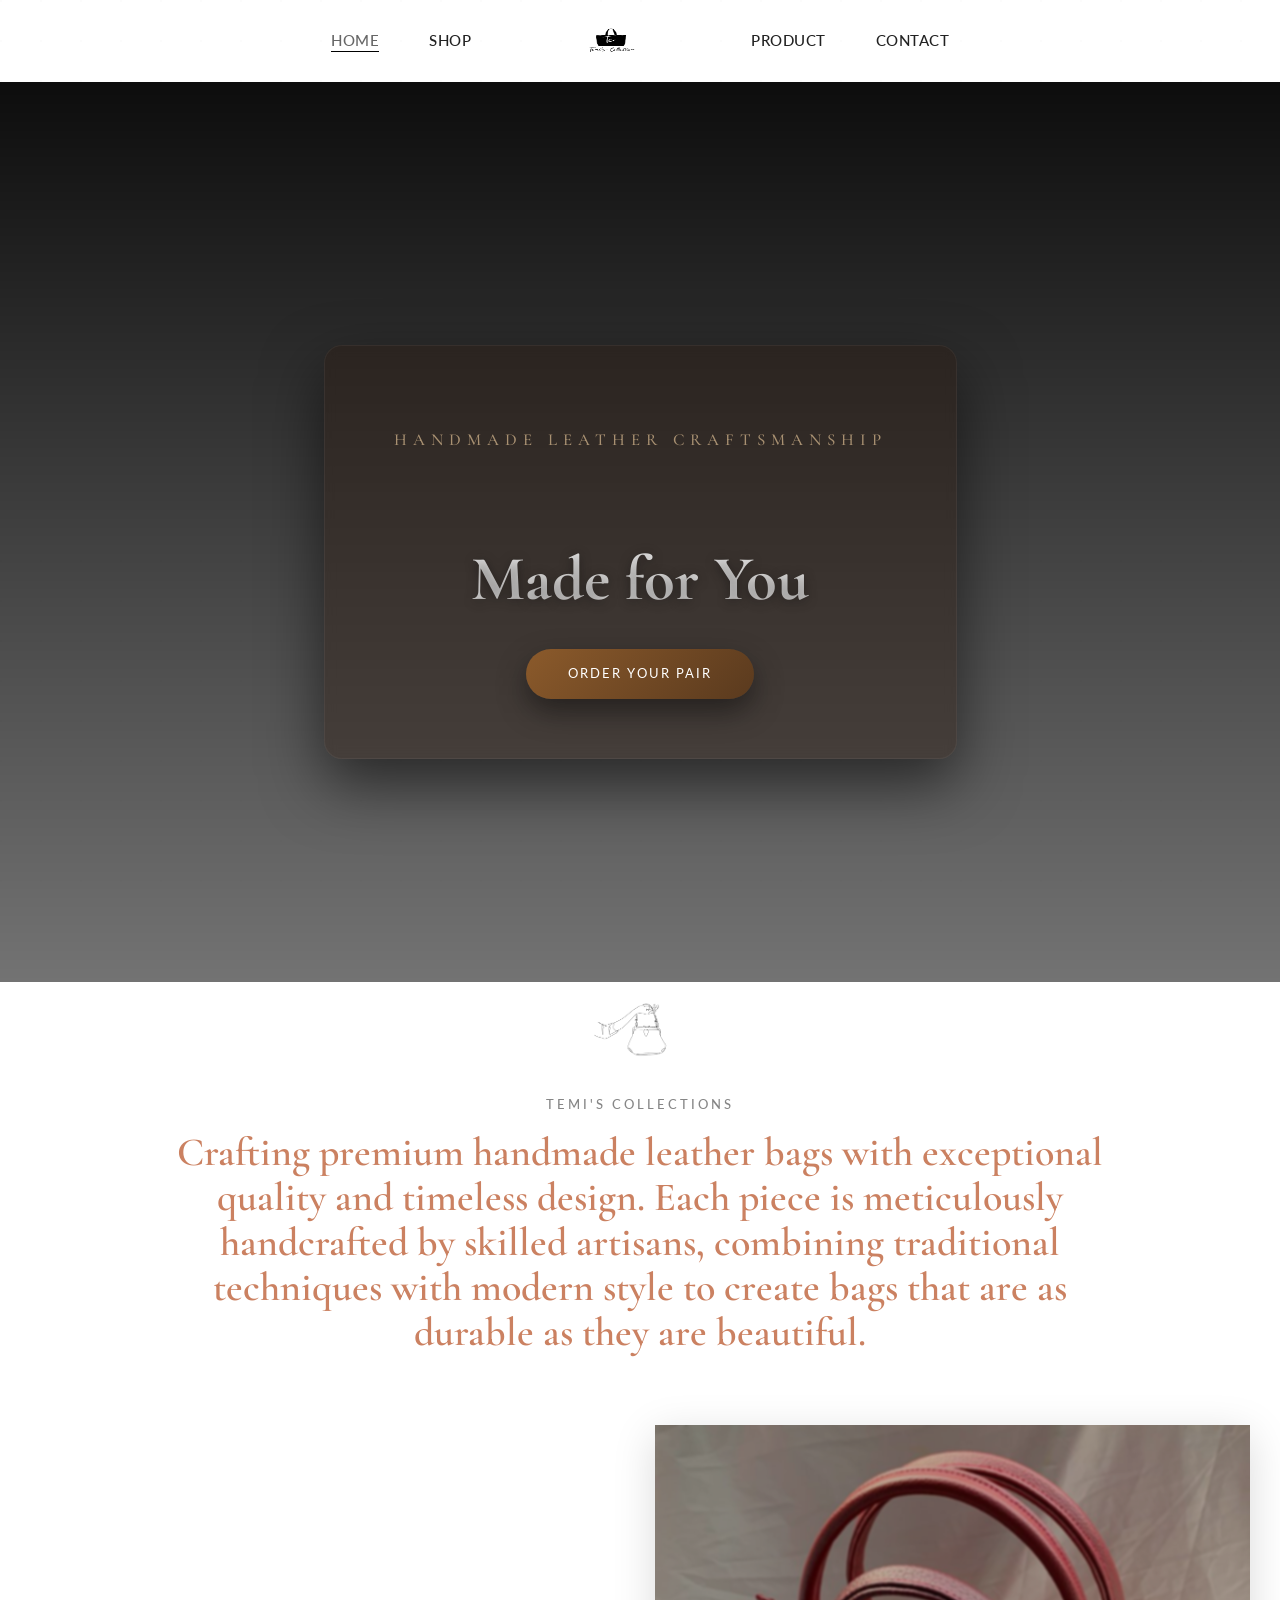
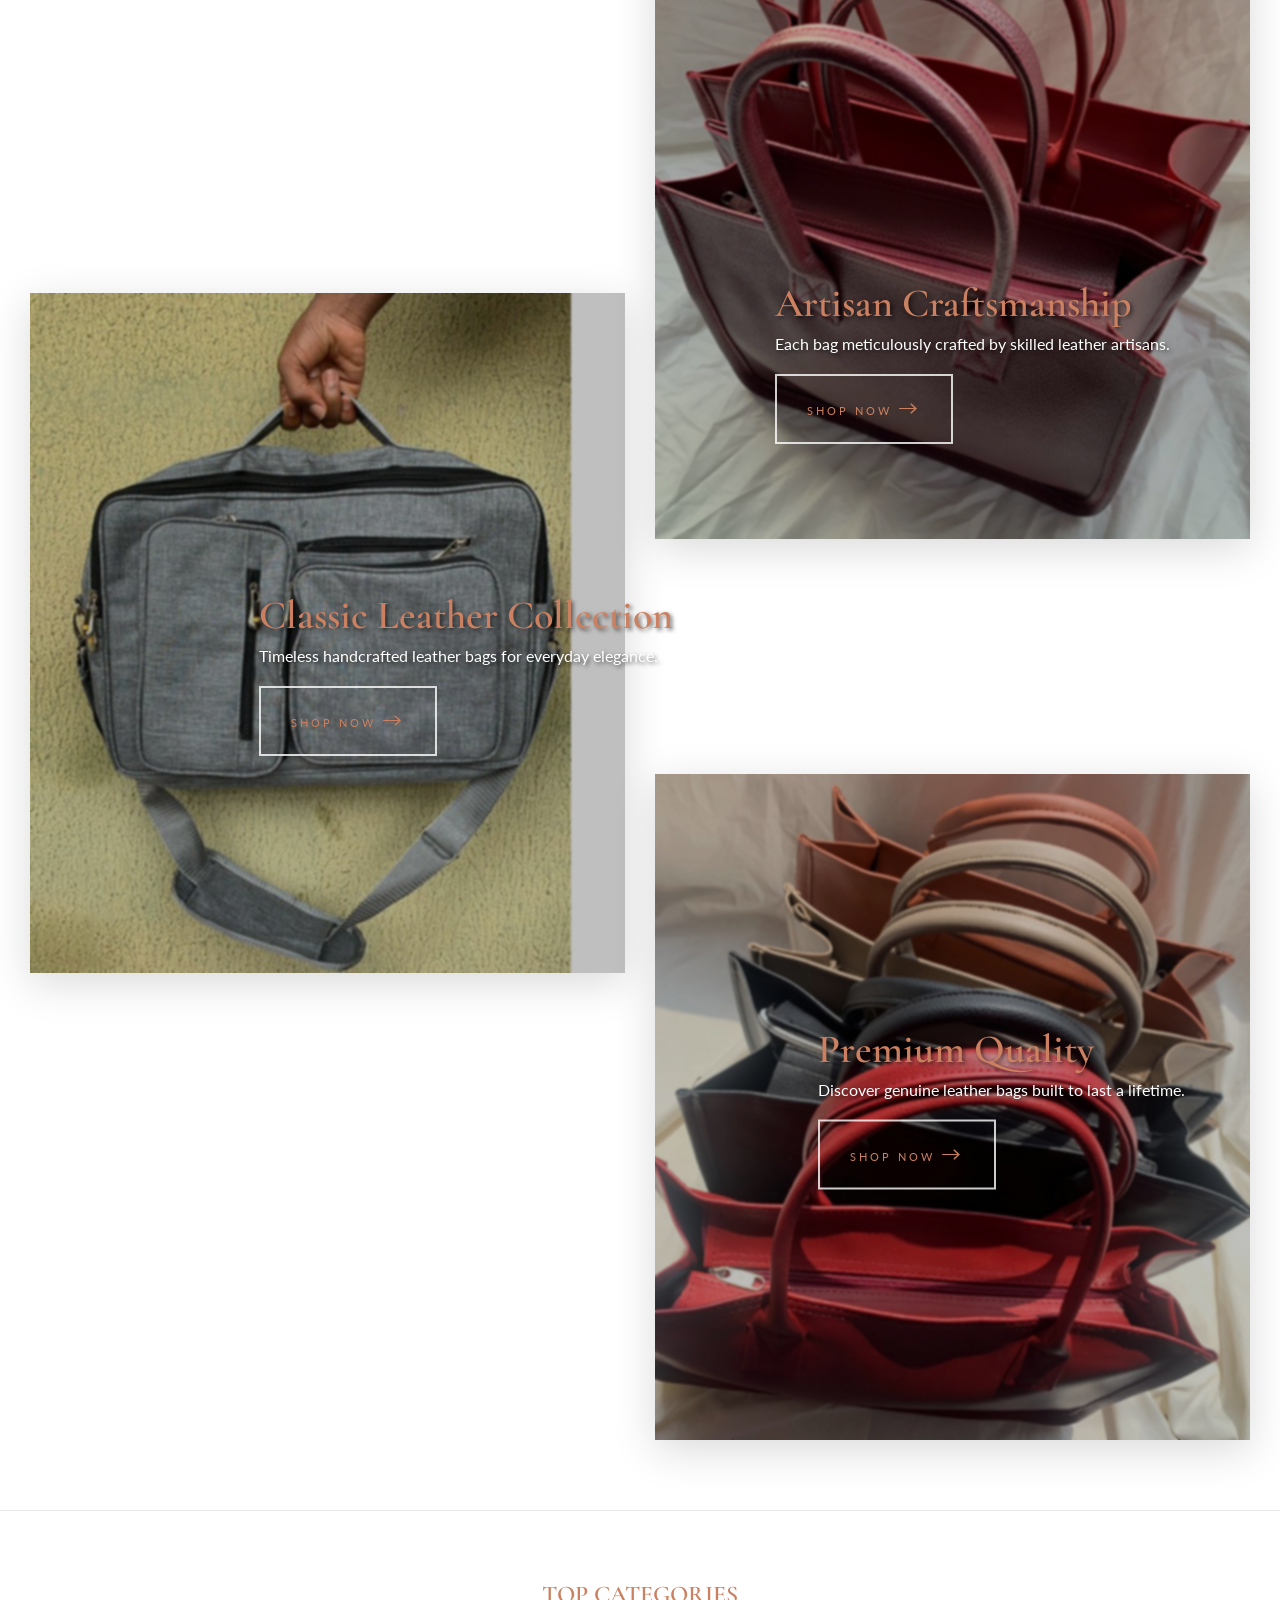
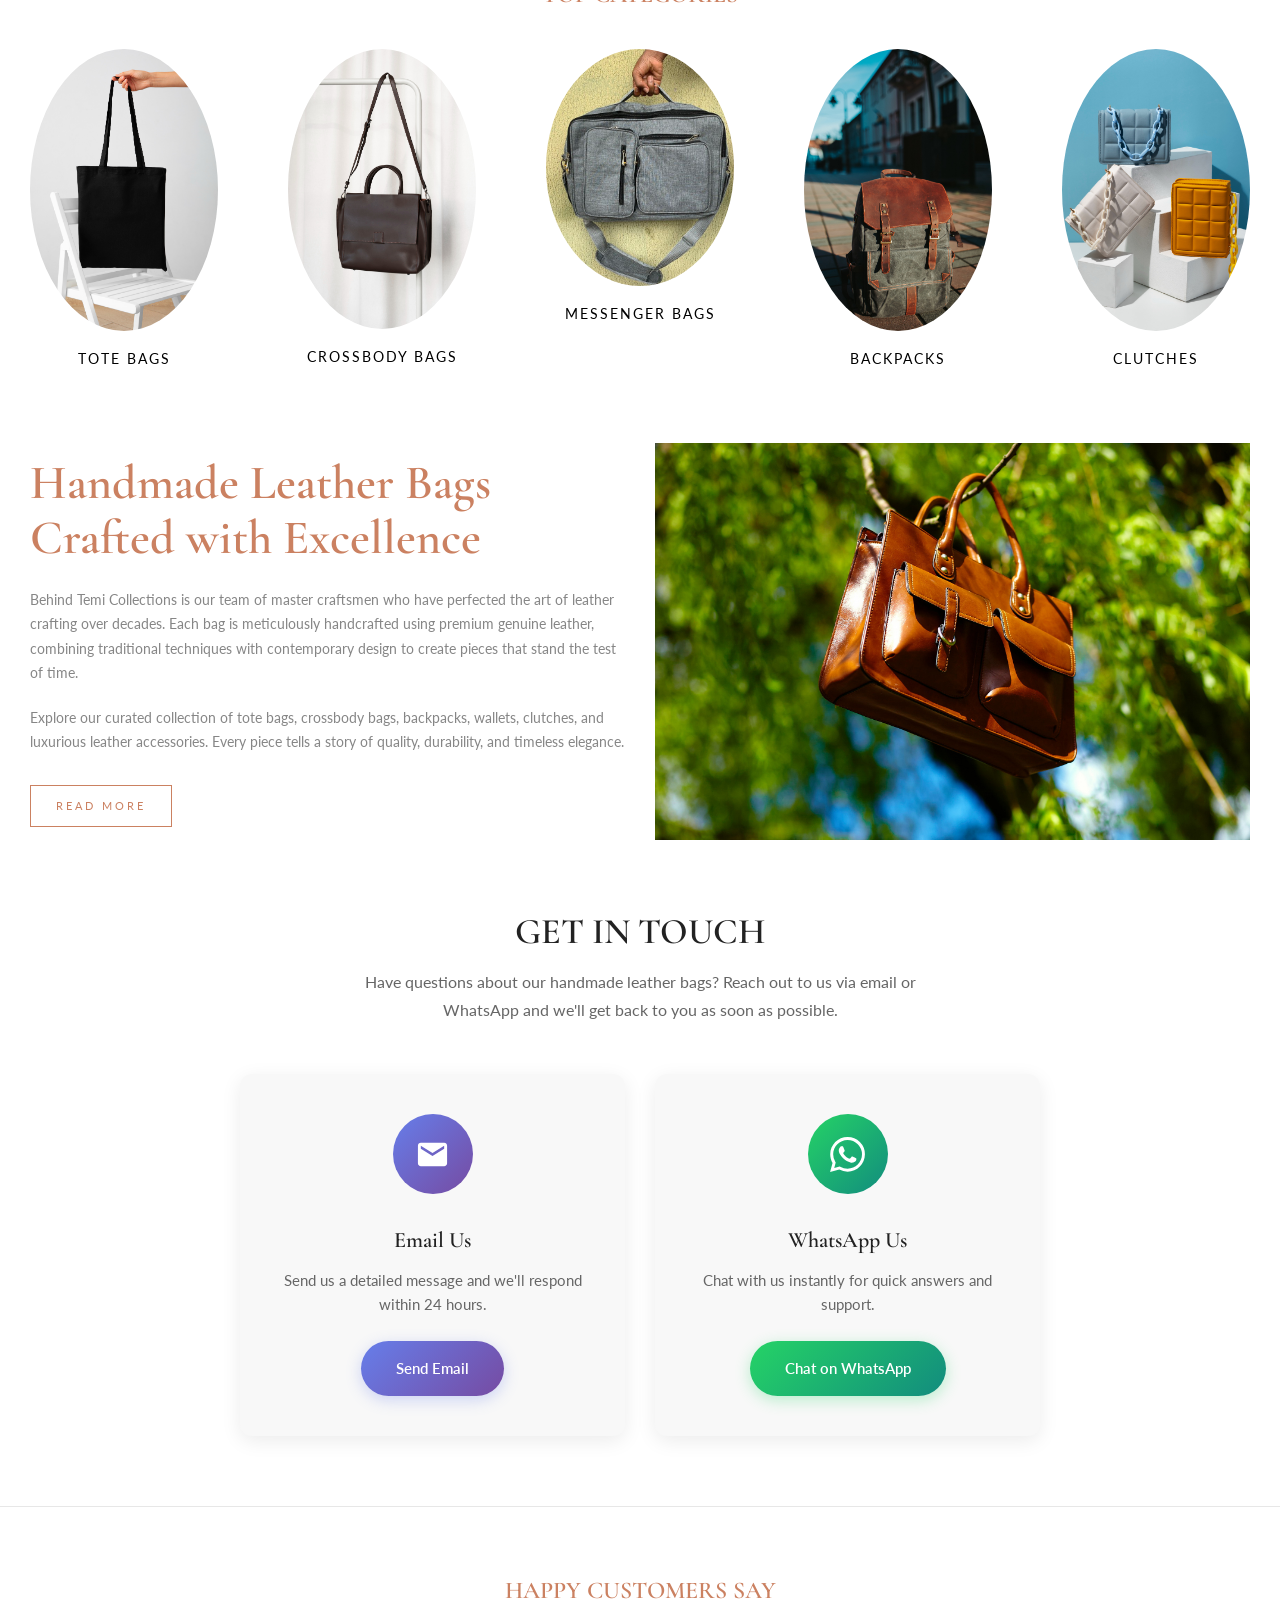
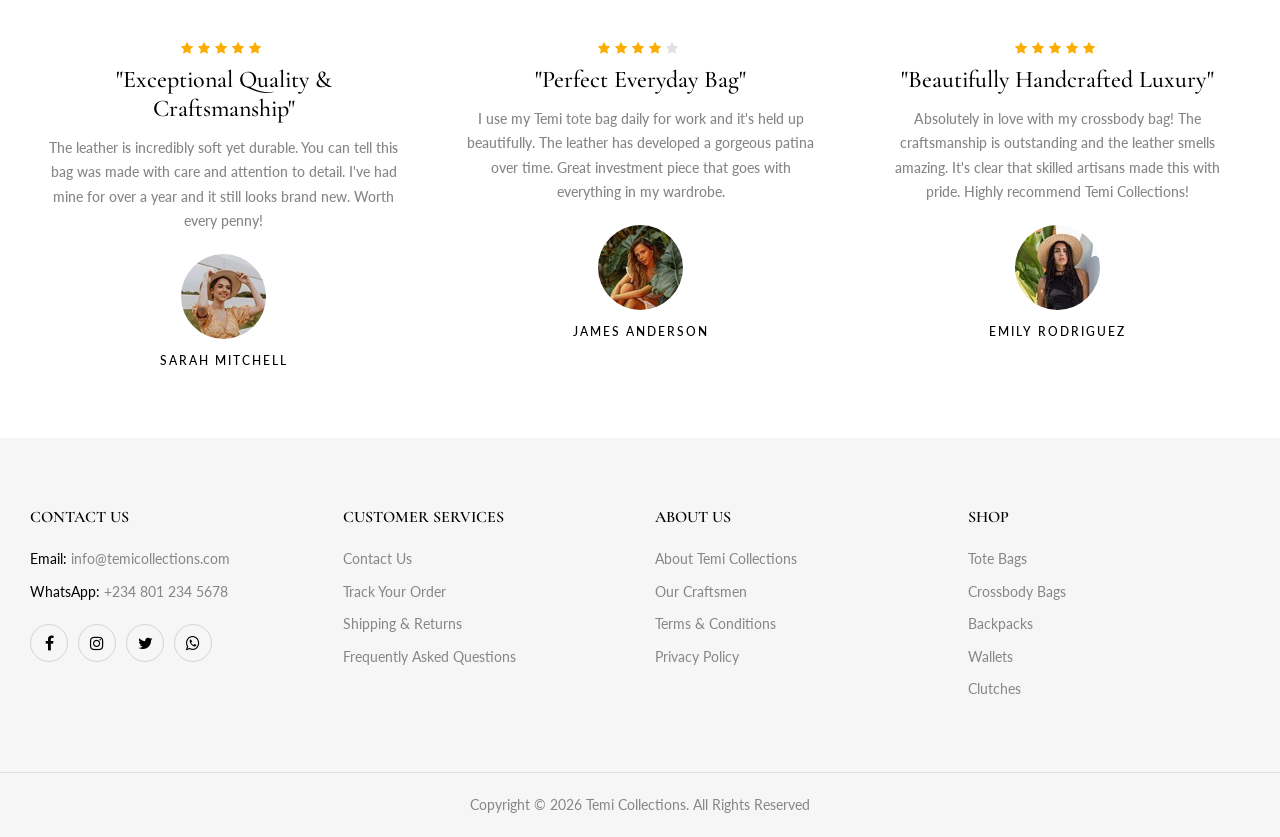
==== commit 9db41a6a: "content update" ====
--- a/index.html
+++ b/index.html
@@ -5,11 +5,79 @@
 		<meta charset="UTF-8">
 		<meta http-equiv="X-UA-Compatible" content="IE=edge">
 		<meta name="viewport" content="width=device-width, initial-scale=1">
-		<title>Home Collection | Mojuri</title>
-		
-		<!-- Favicon -->
-		<link rel="shortcut icon" type="image/x-icon" href="media/mine/Gem Logo.png">
-		
+ <title>Home Collection | Temi's Collection</title>
+  <meta name="description" content="Temi's Collection offers a carefully curated range of home collection pieces. Discover unique, stylish finds for every home — shop now at Temi's Collection.">
+  <meta name="keywords" content="Temi's Collection, home collection, home decor, lifestyle, curated pieces, Nigerian fashion, online store, homeware, accessories, Fiyinfoluwa">
+  <meta name="author" content="Temi's Collection">
+  <link rel="canonical" href="https://temiscollection.vercel.app/">
+
+  <!-- ═══════════════════════════════════════════════
+       ROBOTS
+  ═══════════════════════════════════════════════ -->
+  <meta name="robots" content="index, follow, max-snippet:-1, max-image-preview:large, max-video-preview:-1">
+
+  <!-- ═══════════════════════════════════════════════
+       OPEN GRAPH (Facebook / LinkedIn / general)
+  ═══════════════════════════════════════════════ -->
+  <meta property="og:type" content="website">
+  <meta property="og:site_name" content="Temi's Collection">
+  <meta property="og:title" content="Home Collection | Temi's Collection">
+  <meta property="og:description" content="Temi's Collection offers a carefully curated range of home collection pieces. Discover unique, stylish finds for every home — shop now at Temi's Collection.">
+  <meta property="og:url" content="https://temiscollection.vercel.app/">
+  <meta property="og:image" content="https://temiscollection.vercel.app/media/mine/Gem Logo.png">
+  <meta property="og:image:width" content="1200">
+  <meta property="og:image:height" content="630">
+  <meta property="og:image:alt" content="Temi's Collection – curated home collection pieces">
+  <meta property="og:locale" content="en_US">
+
+  <!-- ═══════════════════════════════════════════════
+       TWITTER / X CARD
+       summary_large_image = full-width preview in feed
+  ═══════════════════════════════════════════════ -->
+  <meta name="twitter:card" content="summary_large_image">
+  <meta name="twitter:site" content="@d_fiyinfoluwa1">
+  <meta name="twitter:creator" content="@d_fiyinfoluwa1">
+  <meta name="twitter:title" content="Home Collection | Temi's Collection">
+  <meta name="twitter:description" content="Temi's Collection offers a carefully curated range of home collection pieces. Discover unique, stylish finds for every home — shop now.">
+  <meta name="twitter:image" content="https://temiscollection.vercel.app/media/mine/Gem Logo.png">
+  <meta name="twitter:image:alt" content="Temi's Collection – curated home collection pieces">
+
+  <!-- ═══════════════════════════════════════════════
+       SCHEMA.ORG – STRUCTURED DATA
+       Helps Google show rich results / knowledge panel
+  ═══════════════════════════════════════════════ -->
+  <script type="application/ld+json">
+  {
+    "@context": "https://schema.org",
+    "@type": "Store",
+    "name": "Temi's Collection",
+    "url": "https://temiscollection.vercel.app",
+    "logo": "https://temiscollection.vercel.app/media/mine/Gem Logo.png",
+    "image": "https://temiscollection.vercel.app/media/mine/Gem Logo.png",
+    "description": "Temi's Collection offers a carefully curated range of home collection pieces — unique, stylish finds for every home.",
+    "sameAs": [
+      "https://twitter.com/d_fiyinfoluwa1",
+      "https://x.com/d_fiyinfoluwa1"
+    ],
+    "priceRange": "$$"
+  }
+  </script>
+
+  <!-- ═══════════════════════════════════════════════
+       VERCEL / PERFORMANCE
+  ═══════════════════════════════════════════════ -->
+  <!-- Vercel Analytics – uncomment after enabling in your Vercel dashboard -->
+  <!-- <script defer src="/_vercel/insights/script.js"></script> -->
+
+  <!-- Mobile browser chrome colour -->
+  <meta name="theme-color" content="#ffffff">
+
+  <!-- ═══════════════════════════════════════════════
+       FAVICON + APPLE TOUCH
+  ═══════════════════════════════════════════════ -->
+  <link rel="icon" type="image/png" href="media/mine/Gem Logo.png">
+  <link rel="shortcut icon" type="image/png" href="media/mine/Gem Logo.png">
+  <link rel="apple-touch-icon" href="media/mine/Gem Logo.png">
 		<!-- Dependency Styles -->
 		<link rel="stylesheet" href="libs/bootstrap/css/bootstrap.min.css" type="text/css">
 		<link rel="stylesheet" href="libs/feather-font/css/iconfont.css" type="text/css">
@@ -1002,11 +1070,17 @@
 								<nav id="main-navigation">
 									<ul id="menu-main-menu" class="menu">
 										<li class="level-0 menu-item current-menu-item">
-											<a href="#"><span class="menu-item-text">Home</span></a>
+											<a href="#home"><span class="menu-item-text">Home</span></a>
 										</li>
 										<li class="level-0 menu-item">
-											<a href="#"><span class="menu-item-text">Shop</span></a>
+											<a href="#shop"><span class="menu-item-text">Shop</span></a>
 										</li>
+										<!-- <li class="level-0 menu-item">
+											<a href="#products"><span class="menu-item-text">Products</span></a>
+										</li>
+										<li class="level-0 menu-item">
+											<a href="#contact"><span class="menu-item-text">Contact</span></a>
+										</li> -->
 									</ul>
 								</nav>
 							</div>
@@ -1021,10 +1095,10 @@
 								<nav id="main-navigation">
 									<ul id="menu-main-menu" class="menu">
 										<li class="level-0 menu-item">
-											<a href="#"><span class="menu-item-text">Product</span></a>
+											<a href="#products"><span class="menu-item-text">Product</span></a>
 										</li>
 										<li class="level-0 menu-item">
-											<a href="#"><span class="menu-item-text">Contact</span></a>
+											<a href="#contact"><span class="menu-item-text">Contact</span></a>
 										</li>
 									</ul>
 								</nav>
@@ -1251,8 +1325,8 @@
 	text-shadow: 2px 2px 4px rgba(0, 0, 0, 0.5);
 }
 </style>
-<section class="banner" id="home">
-  <div class="hero-card">
+<section class="banner" id="home" ">
+  <div class="hero-card" style="margin: 10px;">
     <h2 class="subtitle">HANDMADE LEATHER CRAFTSMANSHIP</h2>
     <h1 class="title">Made for You</h1>
   <a href="https://wa.me/2349036974306?text=Hello%20👋,%20I%20saw%20your%20shoe%20collection%20and%20I'm%20interested%20in%20buying.%20Please%20can%20you%20tell%20me%20more%20about%20the%20available%20styles,%20sizes,%20and%20prices?%20I%20would%20like%20to%20order%20a%20pair." 
@@ -1266,7 +1340,7 @@
 </section>
 
 
-						<section class="section section-padding m-b-70">
+						<section class="section section-padding m-b-70" >
 	<div class="section-container">
 		<!-- Block Intro (Layout 2) -->
 		<div class="block block-intro layout-2 text-center">
@@ -1285,7 +1359,7 @@
 	</div>	
 </section>
 
-<section class="section section-padding m-b-70">
+<section class="section section-padding m-b-70" id="shop">
 	<div class="section-container">
 		<!-- Block Banners (Layout 3) -->
 		<div class="block block-banners layout-3 banners-effect">
@@ -1407,7 +1481,7 @@
 		</div>
 	</div>
 </section>
-<section class="section section-padding top-border p-t-70 m-b-70">
+<section class="section section-padding top-border p-t-70 m-b-70" id="products">
 	<div class="section-container">
 		<!-- Block Product Categories -->
 		<div class="block block-product-cats slider round-border">
@@ -1525,7 +1599,7 @@
 	</div>
 </section>
 
-<section class="section section-padding m-b-70">
+<section class="section section-padding m-b-70" id="contact">
 	<div class="section-container">
 		<!-- Block Contact Us -->
 		<div class="block block-contact">
@@ -2465,141 +2539,141 @@
         let audioContext;
         let gainNode;
 
-        function initAudio() {
-            audioContext = new (window.AudioContext || window.webkitAudioContext)();
-            gainNode = audioContext.createGain();
-            gainNode.connect(audioContext.destination);
-        }
-
-        // Play elegant chime sound
-        function playChime(frequency, duration, delay = 0) {
-            setTimeout(() => {
-                if (!audioContext) initAudio();
-                
-                const oscillator = audioContext.createOscillator();
-                const envelope = audioContext.createGain();
-                
-                oscillator.connect(envelope);
-                envelope.connect(gainNode);
-                
-                oscillator.frequency.value = frequency;
-                oscillator.type = 'sine';
-                
-                const now = audioContext.currentTime;
-                envelope.gain.setValueAtTime(0, now);
-                envelope.gain.linearRampToValueAtTime(0.15, now + 0.01);
-                envelope.gain.exponentialRampToValueAtTime(0.01, now + duration);
-                
-                oscillator.start(now);
-                oscillator.stop(now + duration);
-            }, delay);
-        }
-
-        // Play soft whoosh sound for bag unfold
-        function playWhoosh(delay = 0) {
-            setTimeout(() => {
-                if (!audioContext) initAudio();
-                
-                const bufferSize = audioContext.sampleRate * 0.8;
-                const buffer = audioContext.createBuffer(1, bufferSize, audioContext.sampleRate);
-                const data = buffer.getChannelData(0);
-                
-                for (let i = 0; i < bufferSize; i++) {
-                    const envelope = Math.exp(-i / (bufferSize * 0.3));
-                    data[i] = (Math.random() * 2 - 1) * envelope * 0.1;
-                }
-                
-                const noise = audioContext.createBufferSource();
-                const filter = audioContext.createBiquadFilter();
-                const envelope = audioContext.createGain();
-                
-                noise.buffer = buffer;
-                filter.type = 'lowpass';
-                filter.frequency.value = 600;
-                
-                noise.connect(filter);
-                filter.connect(envelope);
-                envelope.connect(gainNode);
-                
-                const now = audioContext.currentTime;
-                envelope.gain.setValueAtTime(0, now);
-                envelope.gain.linearRampToValueAtTime(0.08, now + 0.2);
-                envelope.gain.exponentialRampToValueAtTime(0.01, now + 0.8);
-                
-                noise.start(now);
-                noise.stop(now + 0.8);
-            }, delay);
-        }
-
-        // Play letter reveal sound
-        function playLetterSound(pitch, delay = 0) {
-            setTimeout(() => {
-                if (!audioContext) initAudio();
-                
-                const oscillator = audioContext.createOscillator();
-                const envelope = audioContext.createGain();
-                
-                oscillator.connect(envelope);
-                envelope.connect(gainNode);
-                
-                oscillator.frequency.value = pitch;
-                oscillator.type = 'triangle';
-                
-                const now = audioContext.currentTime;
-                envelope.gain.setValueAtTime(0, now);
-                envelope.gain.linearRampToValueAtTime(0.06, now + 0.01);
-                envelope.gain.exponentialRampToValueAtTime(0.01, now + 0.15);
-                
-                oscillator.start(now);
-                oscillator.stop(now + 0.15);
-            }, delay);
-        }
-
-        // Main audio sequence
-        function playAnimationAudio() {
-            // Bag unfold whoosh
-            playWhoosh(0);
+        // function initAudio() {
+        //     audioContext = new (window.AudioContext || window.webkitAudioContext)();
+        //     gainNode = audioContext.createGain();
+        //     gainNode.connect(audioContext.destination);
+        // }
+
+        // // Play elegant chime sound
+        // function playChime(frequency, duration, delay = 0) {
+        //     setTimeout(() => {
+        //         if (!audioContext) initAudio();
+                
+        //         const oscillator = audioContext.createOscillator();
+        //         const envelope = audioContext.createGain();
+                
+        //         oscillator.connect(envelope);
+        //         envelope.connect(gainNode);
+                
+        //         oscillator.frequency.value = frequency;
+        //         oscillator.type = 'sine';
+                
+        //         const now = audioContext.currentTime;
+        //         envelope.gain.setValueAtTime(0, now);
+        //         envelope.gain.linearRampToValueAtTime(0.15, now + 0.01);
+        //         envelope.gain.exponentialRampToValueAtTime(0.01, now + duration);
+                
+        //         oscillator.start(now);
+        //         oscillator.stop(now + duration);
+        //     }, delay);
+        // }
+
+        // // Play soft whoosh sound for bag unfold
+        // function playWhoosh(delay = 0) {
+        //     setTimeout(() => {
+        //         if (!audioContext) initAudio();
+                
+        //         const bufferSize = audioContext.sampleRate * 0.8;
+        //         const buffer = audioContext.createBuffer(1, bufferSize, audioContext.sampleRate);
+        //         const data = buffer.getChannelData(0);
+                
+        //         for (let i = 0; i < bufferSize; i++) {
+        //             const envelope = Math.exp(-i / (bufferSize * 0.3));
+        //             data[i] = (Math.random() * 2 - 1) * envelope * 0.1;
+        //         }
+                
+        //         const noise = audioContext.createBufferSource();
+        //         const filter = audioContext.createBiquadFilter();
+        //         const envelope = audioContext.createGain();
+                
+        //         noise.buffer = buffer;
+        //         filter.type = 'lowpass';
+        //         filter.frequency.value = 600;
+                
+        //         noise.connect(filter);
+        //         filter.connect(envelope);
+        //         envelope.connect(gainNode);
+                
+        //         const now = audioContext.currentTime;
+        //         envelope.gain.setValueAtTime(0, now);
+        //         envelope.gain.linearRampToValueAtTime(0.08, now + 0.2);
+        //         envelope.gain.exponentialRampToValueAtTime(0.01, now + 0.8);
+                
+        //         noise.start(now);
+        //         noise.stop(now + 0.8);
+        //     }, delay);
+        // }
+
+        // // Play letter reveal sound
+        // function playLetterSound(pitch, delay = 0) {
+        //     setTimeout(() => {
+        //         if (!audioContext) initAudio();
+                
+        //         const oscillator = audioContext.createOscillator();
+        //         const envelope = audioContext.createGain();
+                
+        //         oscillator.connect(envelope);
+        //         envelope.connect(gainNode);
+                
+        //         oscillator.frequency.value = pitch;
+        //         oscillator.type = 'triangle';
+                
+        //         const now = audioContext.currentTime;
+        //         envelope.gain.setValueAtTime(0, now);
+        //         envelope.gain.linearRampToValueAtTime(0.06, now + 0.01);
+        //         envelope.gain.exponentialRampToValueAtTime(0.01, now + 0.15);
+                
+        //         oscillator.start(now);
+        //         oscillator.stop(now + 0.15);
+        //     }, delay);
+        // }
+
+        // // Main audio sequence
+        // function playAnimationAudio() {
+        //     // Bag unfold whoosh
+        //     playWhoosh(0);
             
-            // Bag body reveal - low chime
-            playChime(261.63, 1.2, 800); // C4
+        //     // Bag body reveal - low chime
+        //     playChime(261.63, 1.2, 800); // C4
             
-            // Handle drawing - mid chime
-            playChime(329.63, 1.0, 1200); // E4
+        //     // Handle drawing - mid chime
+        //     playChime(329.63, 1.0, 1200); // E4
             
-            // Details appearing - soft chimes
-            playChime(392.00, 0.8, 2000); // G4
-            playChime(523.25, 0.6, 2400); // C5
+        //     // Details appearing - soft chimes
+        //     playChime(392.00, 0.8, 2000); // G4
+        //     playChime(523.25, 0.6, 2400); // C5
             
-            // Letter reveals - ascending tones for each letter
-            const letterPitches = [
-                523.25, // C5 - T
-                554.37, // C#5 - e
-                587.33, // D5 - m
-                622.25, // D#5 - i
-                659.25, // E5 - '
-                698.46, // F5 - s
-                739.99, // F#5 - (space)
-                783.99, // G5 - C
-                830.61, // G#5 - o
-                880.00, // A5 - l
-                932.33, // A#5 - l
-                987.77, // B5 - e
-                1046.50, // C6 - c
-                1108.73, // C#6 - t
-                1174.66, // D6 - i
-                1244.51, // D#6 - o
-                1318.51  // E6 - n
-            ];
+        //     // Letter reveals - ascending tones for each letter
+        //     const letterPitches = [
+        //         523.25, // C5 - T
+        //         554.37, // C#5 - e
+        //         587.33, // D5 - m
+        //         622.25, // D#5 - i
+        //         659.25, // E5 - '
+        //         698.46, // F5 - s
+        //         739.99, // F#5 - (space)
+        //         783.99, // G5 - C
+        //         830.61, // G#5 - o
+        //         880.00, // A5 - l
+        //         932.33, // A#5 - l
+        //         987.77, // B5 - e
+        //         1046.50, // C6 - c
+        //         1108.73, // C#6 - t
+        //         1174.66, // D6 - i
+        //         1244.51, // D#6 - o
+        //         1318.51  // E6 - n
+        //     ];
             
-            letterPitches.forEach((pitch, index) => {
-                playLetterSound(pitch, 3000 + (index * 80));
-            });
+        //     letterPitches.forEach((pitch, index) => {
+        //         playLetterSound(pitch, 3000 + (index * 80));
+        //     });
             
-            // Final flourish - soft chord
-            playChime(523.25, 1.5, 5200); // C5
-            playChime(659.25, 1.5, 5250); // E5
-            playChime(783.99, 1.5, 5300); // G5
-        }
+        //     // Final flourish - soft chord
+        //     playChime(523.25, 1.5, 5200); // C5
+        //     playChime(659.25, 1.5, 5250); // E5
+        //     playChime(783.99, 1.5, 5300); // G5
+        // }
 
         // Start audio on page load
         window.addEventListener('load', () => {
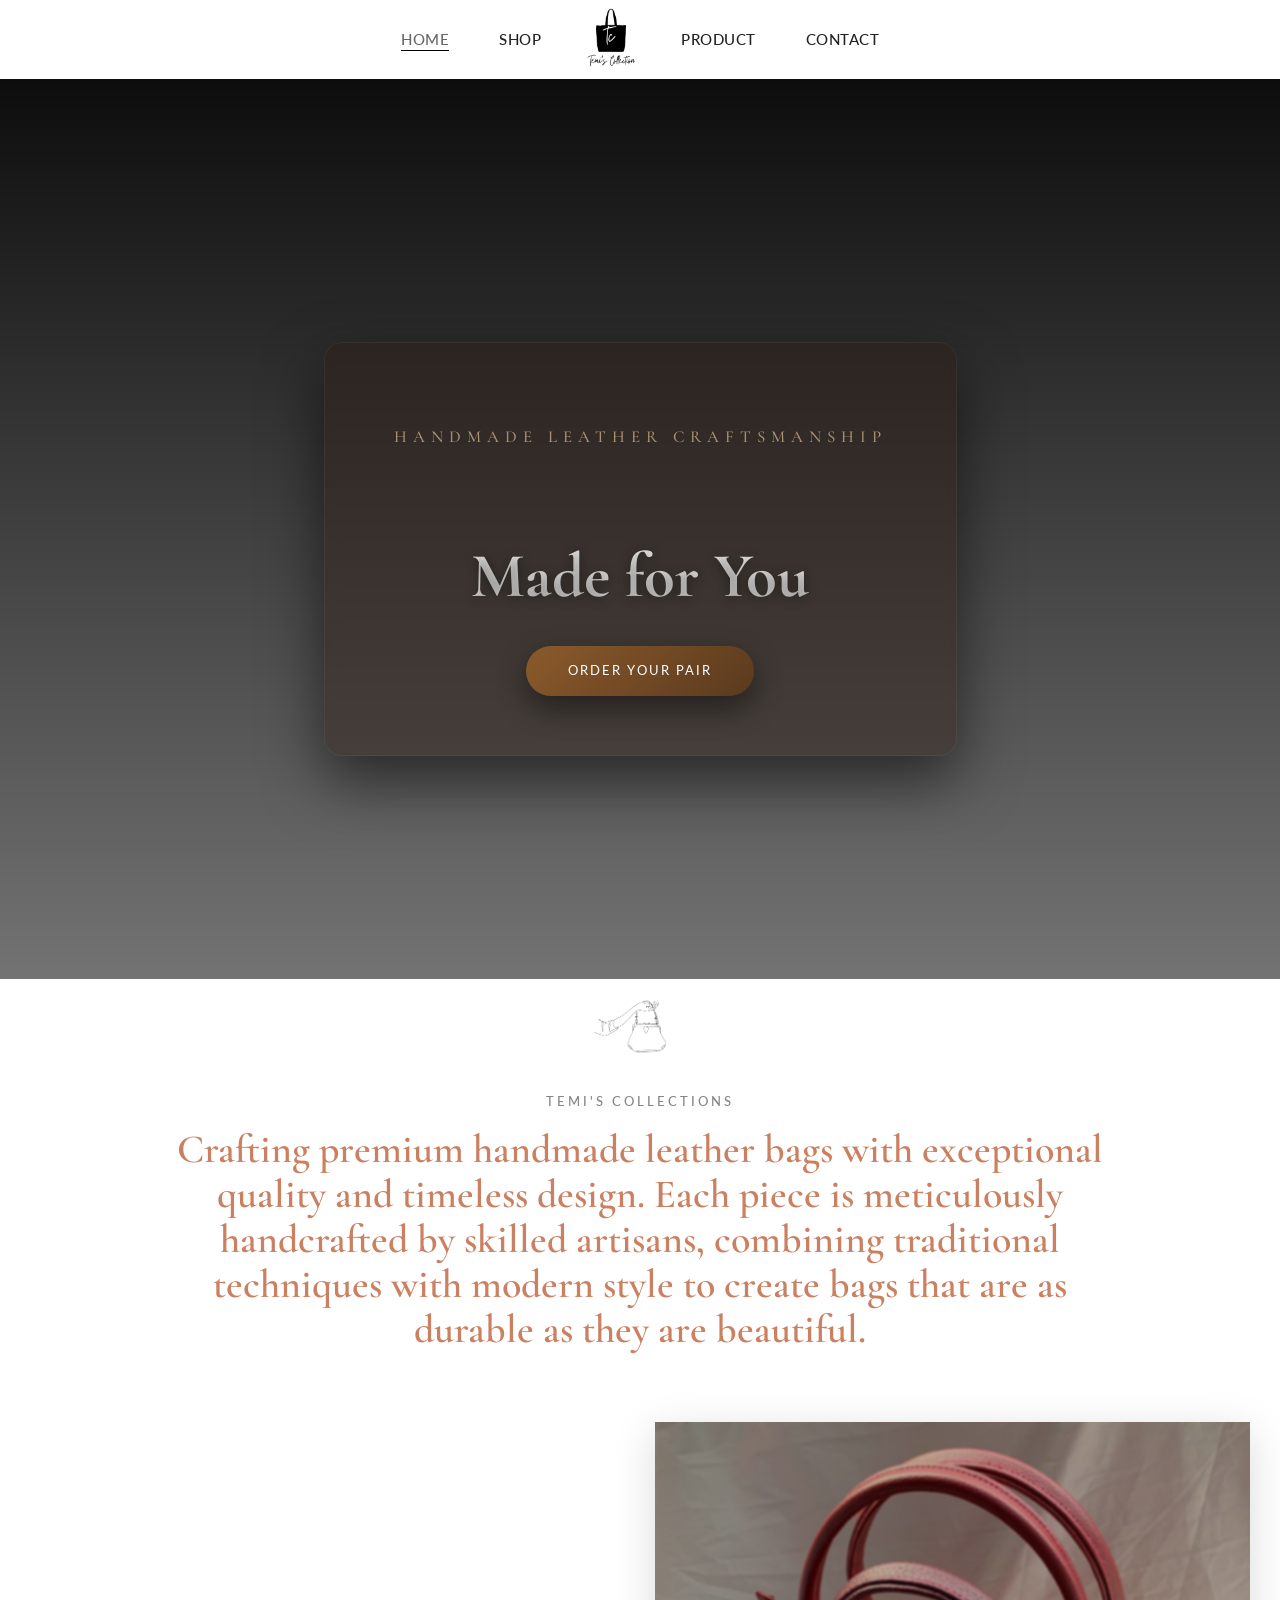
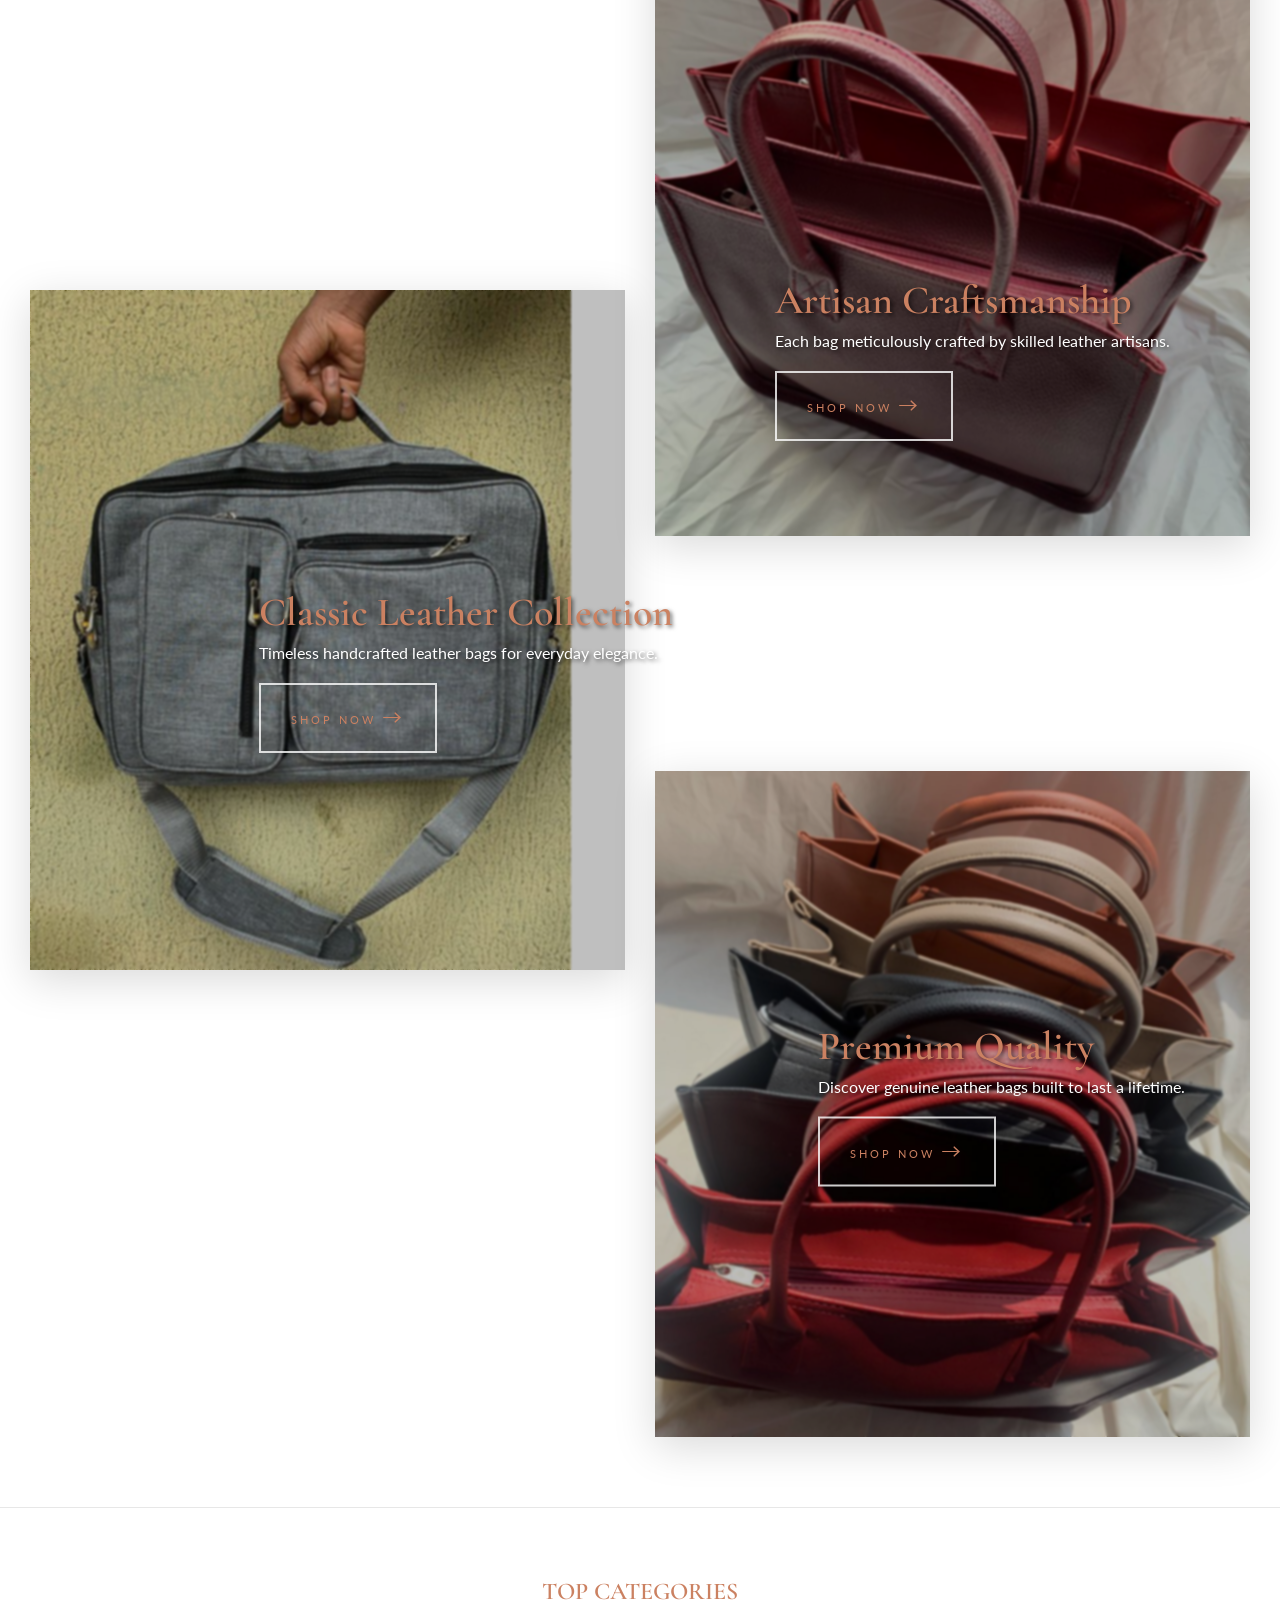
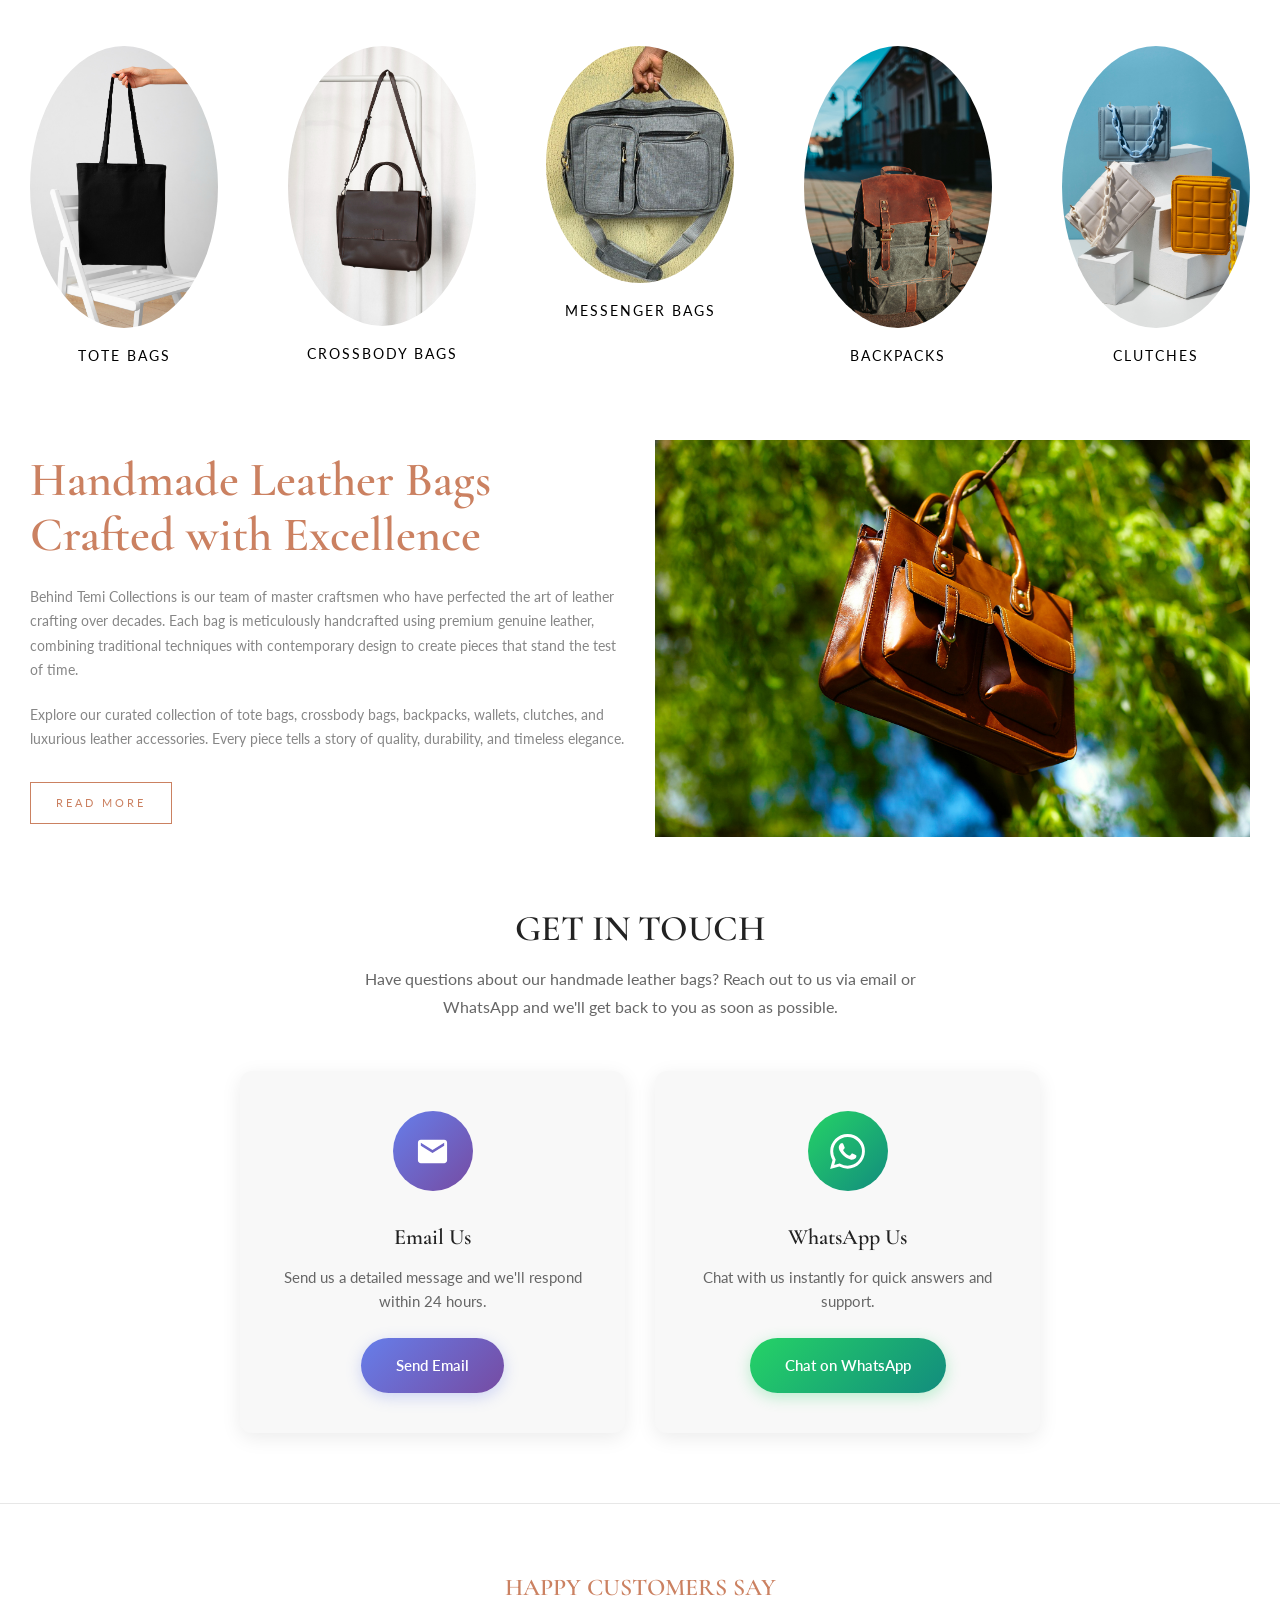
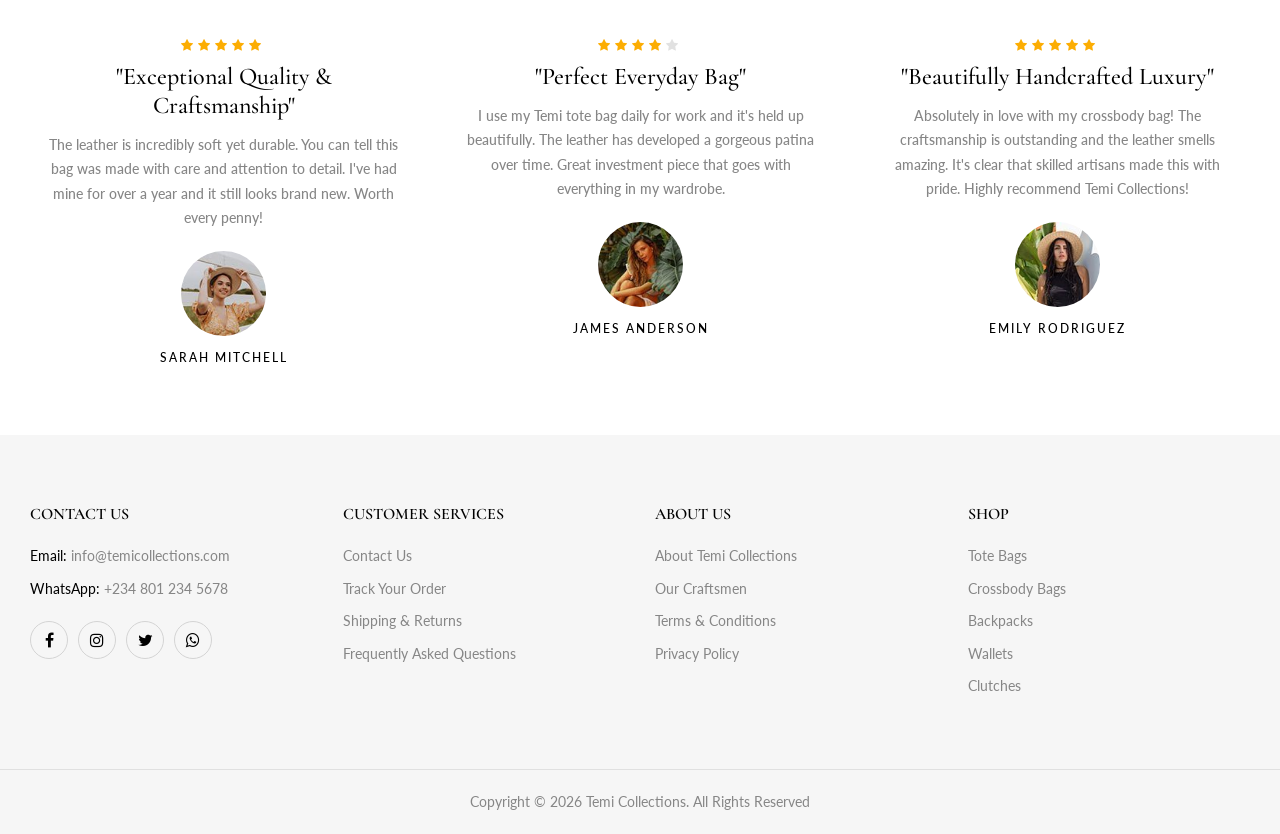
==== commit d54b3b99: "content update" ====
--- a/index.html
+++ b/index.html
@@ -1037,25 +1037,25 @@
 			</div>
 		</div>
 
-		<div class="header-mobile-fixed">
-			<!-- Home -->
+		<!-- <div class="header-mobile-fixed">
+		
 			<div class="home-page">
-				<a href="#"><i class="wpb-icon-home"></i></a>
+				<a href="#home"><i class="wpb-icon-home"></i></a>
 			</div>
 
-			<!-- Shop -->
+			
 			<div class="shop-page">
-				<a href="#"><i class="wpb-icon-shop"></i></a>
+				<a href="#shop"><i class="wpb-icon-shop"></i></a>
 			</div>
 
-			<!-- Product -->
+			<
 			<div class="product-page">
 				<a href="#"><i class="wpb-icon-grid"></i></a>
-			</div>
-
-			<!-- Contact -->
+			</div> -->
+
+			
 			<div class="contact-page">
-				<a href="#"><i class="wpb-icon-envelope"></i></a>
+				<a href="#contact"><i class="wpb-icon-envelope"></i></a>
 			</div>
 		</div>
 	</div>
